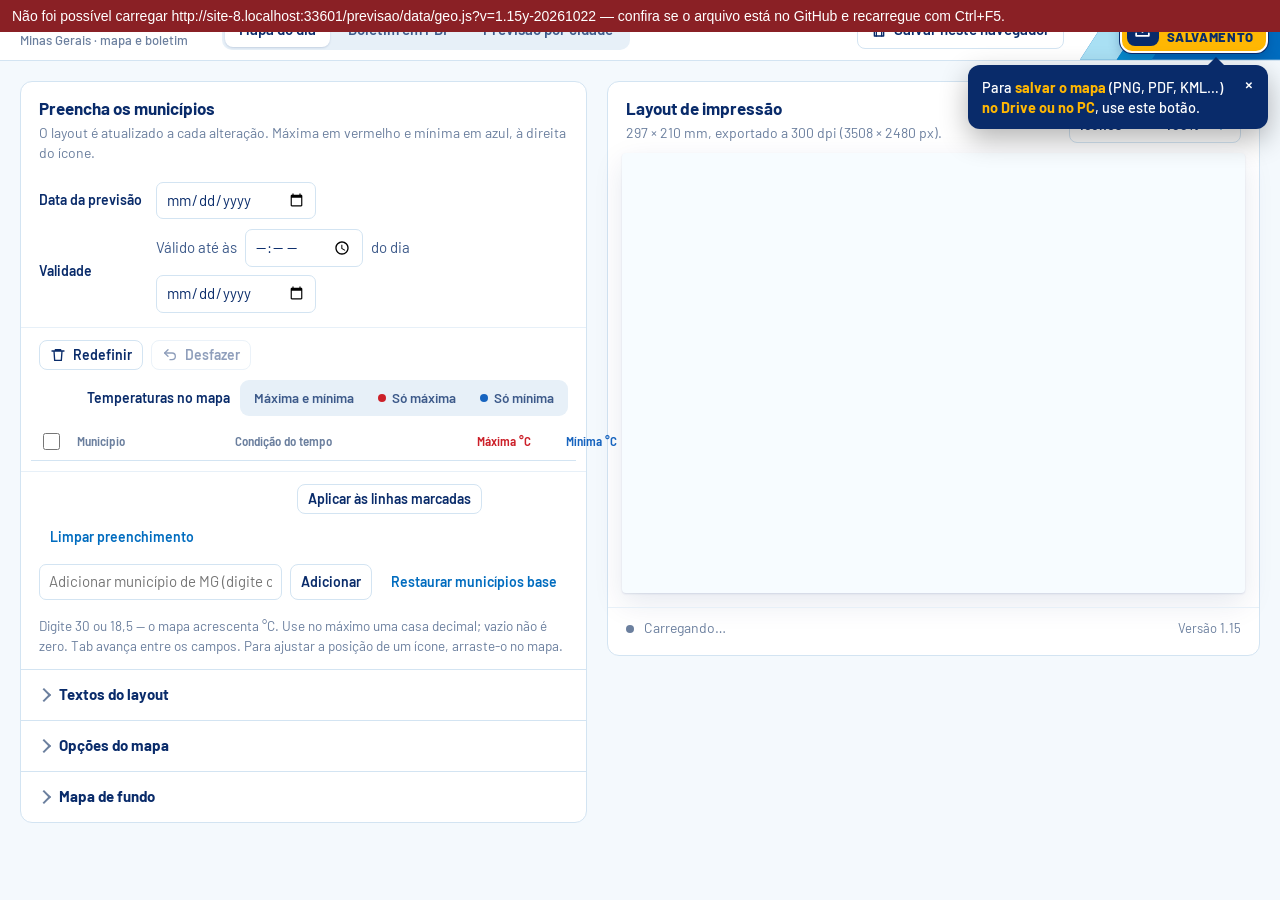
==== previsao/index.html @ 585403f3 "OPÇÕES DE SALVAMENTO no canto superior direito do cabeçalho (não cobre legenda); título do painel co" ====
<!doctype html>
<html lang="pt-BR">
<head>
<meta charset="utf-8">
<meta name="viewport" content="width=device-width, initial-scale=1, viewport-fit=cover">
<title>Previsão diária — Minas Gerais</title>
<link rel="preconnect" href="https://fonts.googleapis.com">
<link rel="preconnect" href="https://fonts.gstatic.com" crossorigin>
<link href="https://fonts.googleapis.com/css2?family=Barlow:wght@400;500;600;700&family=Barlow+Semi+Condensed:wght@500;600&display=swap" rel="stylesheet">
<style>
:root{
  box-sizing:border-box;
  padding-top:env(safe-area-inset-top,0px);
  padding-bottom:env(safe-area-inset-bottom,0px);
  --ink:#092b6a; --ink-2:#3d5a8a; --muted:#6b7f9e;
  --azure:#006cbf; --azure-d:#00559a; --sky:#a9e0f4; --cyan:#078fd2;
  --paper:#f4f9fd; --card:#ffffff; --line:#d3e4f2; --line-2:#e7f0f8;
  --max:#cc2029; --min:#1764bf; --warn:#a1580b; --warn-bg:#fff6e6; --err:#b3261e; --err-bg:#fdeeee; --ok:#1d7a46;
  --focus:#078fd2;
  --font:"Barlow", Arial, "Liberation Sans", Helvetica, sans-serif;
  --font-c:"Barlow Semi Condensed", "Barlow", Arial, sans-serif;
  color-scheme:light;
}
@media (prefers-color-scheme: dark){
  :root:not([data-theme="light"]){
    --ink:#e3ecf8; --ink-2:#b8c8de; --muted:#8ea2bf;
    --azure:#3b9be0; --azure-d:#5aafea; --sky:#1f4a68; --cyan:#4fb3ea;
    --paper:#0e1726; --card:#152236; --line:#263a55; --line-2:#1c2c43;
    --max:#ff6b6b; --min:#6fa8ff; --warn:#f2b45c; --warn-bg:#2d2412; --err:#ff8a80; --err-bg:#3a1a1a; --ok:#6fd69a;
    color-scheme:dark;
  }
}
:root[data-theme="dark"]{
  --ink:#e3ecf8; --ink-2:#b8c8de; --muted:#8ea2bf;
  --azure:#3b9be0; --azure-d:#5aafea; --sky:#1f4a68; --cyan:#4fb3ea;
  --paper:#0e1726; --card:#152236; --line:#263a55; --line-2:#1c2c43;
  --max:#ff6b6b; --min:#6fa8ff; --warn:#f2b45c; --warn-bg:#2d2412; --err:#ff8a80; --err-bg:#3a1a1a; --ok:#6fd69a;
  color-scheme:dark;
}
*,*::before,*::after{box-sizing:inherit}
html{scroll-padding-top:env(safe-area-inset-top,0px)}
body{margin:0;background:var(--paper);color:var(--ink);font:400 15px/1.45 var(--font);-webkit-font-smoothing:antialiased}
button,input,select,textarea{font:inherit;color:inherit}
:focus-visible{outline:2px solid var(--focus);outline-offset:2px}
.sr{position:absolute;width:1px;height:1px;overflow:hidden;clip:rect(0 0 0 0);white-space:nowrap}

/* ---------- barra superior: ecoa as faixas azuis do cabeçalho do mapa ---------- */
.bar{position:sticky;top:env(safe-area-inset-top,0px);z-index:30;display:flex;align-items:center;gap:16px;
  padding:10px 20px;background:var(--card);border-bottom:1px solid var(--line);overflow:hidden}
.bar .stripes{position:absolute;right:0;top:0;height:100%;width:200px;pointer-events:none}
.bar h1{margin:0;font:700 20px/1.1 var(--font);letter-spacing:-.01em}
.bar h1 small{display:block;font:500 13px/1.2 var(--font);color:var(--muted);letter-spacing:0}
.bar .spacer{flex:1}
.bar .actions{position:relative;z-index:1;display:flex;gap:8px;flex-wrap:wrap;margin-right:180px}
@media (max-width:820px){.bar .stripes{width:70px}.bar .actions{margin-right:52px}.bar h1 small{display:none}}

.btn{display:inline-flex;align-items:center;gap:7px;border:1px solid var(--line);background:var(--card);
  border-radius:8px;padding:7px 13px;font-weight:600;cursor:pointer;white-space:nowrap;min-height:36px}
.btn:hover{border-color:var(--azure)}
.btn.primary{background:var(--azure);border-color:var(--azure);color:#fff}
.btn.primary:hover{background:var(--azure-d)}
.btn.ghost{border-color:transparent;background:transparent;color:var(--azure)}
.btn.ghost:hover{background:var(--line-2)}
.btn.small{min-height:30px;padding:4px 10px;font-size:14px}
.btn[disabled]{opacity:.5;cursor:not-allowed}
.btn svg{width:16px;height:16px;flex:none}

/* ---------- layout geral ---------- */
main{display:grid;grid-template-columns:minmax(560px,1fr) minmax(480px,1.15fr);gap:20px;padding:20px;align-items:start;max-width:1800px;margin:0 auto}
main[hidden]{display:none!important}
@media (max-width:1180px){main{grid-template-columns:1fr}}
/* abas */
.tabs{position:relative;z-index:1;display:flex;gap:4px;background:var(--line-2);border-radius:10px;padding:3px;margin-left:18px}
.tabs button{border:0;background:transparent;border-radius:8px;padding:6px 14px;font-weight:600;cursor:pointer;color:var(--ink-2);min-height:32px}
.tabs button[aria-selected="true"]{background:var(--card);color:var(--ink);box-shadow:0 1px 2px rgba(9,43,106,.15)}
.actions [data-view][hidden]{display:none}
@media (max-width:820px){.tabs{margin-left:0}.bar{flex-wrap:wrap}}
/* boletim */
.bul{grid-template-columns:minmax(460px,1fr) minmax(420px,.9fr)}
.bul .secbody{padding-top:4px}
.secbody .field{font-weight:400}
.bul .row2{display:flex;gap:8px;align-items:center;flex-wrap:wrap}
.bul .row2 .field{flex:1;min-width:200px}
.bul .auto{font-weight:500!important;font-size:13px!important;color:var(--muted);display:flex!important;align-items:center;gap:6px}
.paras{display:grid;gap:12px}
.para{border:1px solid var(--line);border-radius:10px;padding:10px;display:grid;gap:8px;background:var(--card)}
.para .ph{display:flex;align-items:center;gap:6px;font-weight:600;font-size:13.5px;color:var(--muted)}
.para .ph span{flex:1}
.para textarea{min-height:130px;font:400 15px/1.5 "Times New Roman", Times, "Liberation Serif", serif;color:var(--ink)}
.chips{display:flex;gap:6px;flex-wrap:wrap}
.chips button{border:1px solid var(--line);background:var(--card);border-radius:999px;padding:3px 10px;font-size:13px;cursor:pointer;color:var(--ink-2)}
.chips button:hover{border-color:var(--azure);color:var(--azure)}
.pages{display:grid;gap:16px;padding:0 14px 14px}
.a4{background:#fff;border-radius:3px;box-shadow:0 1px 2px rgba(9,43,106,.12),0 10px 30px rgba(9,43,106,.10);aspect-ratio:210/297;overflow:hidden}
.a4 > svg{display:block;width:100%;height:100%}
.pgnum{font-size:12.5px;color:var(--muted);text-align:center;margin-top:-8px}
@media (max-width:640px){main{padding:10px;gap:12px}.meta{grid-template-columns:1fr;gap:6px}.bar{padding:10px 12px}}
.panel{background:var(--card);border:1px solid var(--line);border-radius:12px}
.panel > header{padding:16px 18px 6px}
.panel h2{margin:0;font:700 17px/1.25 var(--font)}
.panel .lede{margin:4px 0 0;color:var(--muted);font-size:14px}

.meta{display:grid;grid-template-columns:auto 1fr;gap:10px 14px;align-items:center;padding:12px 18px 14px;border-bottom:1px solid var(--line-2)}
.meta label,.meta .lbl{font-weight:600;font-size:14px}
.valtext span{color:var(--ink-2)}
input[type=time].field{width:118px}
.meta .inline{display:flex;gap:8px;align-items:center;flex-wrap:wrap}
.field{border:1px solid var(--line);background:var(--card);border-radius:7px;padding:6px 9px;min-height:36px}
.field:hover{border-color:#9cc3e3}
.field[aria-invalid="true"]{border-color:var(--err);background:var(--err-bg)}
input[type=date].field{min-width:160px}
.grow{flex:1;min-width:200px}

.notice{margin:12px 18px 0;padding:10px 12px;border-radius:8px;background:var(--warn-bg);color:var(--warn);font-size:14px;display:flex;gap:10px;align-items:flex-start}
.notice b{color:inherit}
.notice button{margin-left:auto}

/* ---------- planilha ---------- */
.sheet{padding:6px 10px 10px}
.thead,.trow{display:grid;grid-template-columns:30px minmax(150px,1.1fr) minmax(210px,1.5fr) 78px 78px 64px;gap:8px;align-items:center;padding:6px 8px}
.thead{font:600 13px/1.2 var(--font-c);color:var(--muted);border-bottom:1px solid var(--line);position:sticky;top:57px;background:var(--card);z-index:2}
.thead .tmx{color:var(--max)} .thead .tmn{color:var(--min)}
.tempsel{display:flex;align-items:center;justify-content:flex-end;gap:10px;flex-wrap:wrap;padding:12px 18px 2px}
.tempsel > span{font-weight:600;font-size:14px}
.tempsel .acts{display:flex;gap:8px;margin-right:auto;flex-wrap:wrap}
.tempsel .tgrp{display:flex;align-items:center;gap:10px;margin-left:auto}
.tempsel .tgrp > span{font-weight:600;font-size:14px}
.btn:disabled{opacity:.45;cursor:default;pointer-events:none}
.seg{display:flex;background:var(--line-2);border-radius:9px;padding:3px;gap:2px}
.seg button{border:0;background:transparent;border-radius:7px;padding:5px 11px;font-weight:600;font-size:13.5px;cursor:pointer;color:var(--ink-2);display:flex;align-items:center;gap:6px;min-height:30px}
.seg button[aria-checked="true"]{background:var(--card);color:var(--ink);box-shadow:0 1px 2px rgba(9,43,106,.15)}
.seg i{width:8px;height:8px;border-radius:50%}
.seg .dmx{background:var(--max)} .seg .dmn{background:var(--min)}
.sheet.no-max .wmx, .sheet.no-max .thead .tmx, .sheet.no-min .wmn, .sheet.no-min .thead .tmn{visibility:hidden}
.trow{border-bottom:1px solid var(--line-2);border-radius:8px}
.trow:hover{background:var(--line-2)}
.trow.flash{animation:flash 1.1s ease}
@keyframes flash{0%{background:var(--sky)}100%{background:transparent}}
@media (prefers-reduced-motion:reduce){.trow.flash{animation:none;background:var(--line-2)}}
.trow .name{font-weight:600;line-height:1.2}
.trow .name small{display:block;font-weight:400;color:var(--muted);font-size:12.5px}
.trow input.t{width:100%;text-align:right;font-variant-numeric:tabular-nums;font-weight:600}
.trow input.t.mx{color:var(--max)} .trow input.t.mn{color:var(--min)}
.trow .err{grid-column:2 / -1;color:var(--err);font-size:13px;margin-top:-2px}
.trow .err:empty{display:none}
.rowacts{display:flex;gap:2px;justify-content:flex-end}
.icobtn{width:30px;height:30px;border-radius:7px;border:1px solid transparent;background:transparent;color:var(--muted);cursor:pointer;display:grid;place-items:center}
.icobtn:hover{border-color:var(--line);color:var(--ink);background:var(--card)}
.icobtn svg{width:16px;height:16px}
.icobtn[hidden]{display:none}
input[type=checkbox]{width:17px;height:17px;accent-color:var(--azure)}

@media (max-width:640px){
  .thead{display:none}
  .trow{grid-template-columns:28px 1fr 1fr;grid-template-areas:"ck nm ac" "ck cd cd" "ck mx mn" "ck er er";row-gap:6px;padding:10px 6px}
  .trow > .ck{grid-area:ck;align-self:start;margin-top:3px}
  .trow > .name{grid-area:nm}
  .trow > .rowacts{grid-area:ac}
  .trow > .cond{grid-area:cd}
  .trow > .wmx{grid-area:mx} .trow > .wmn{grid-area:mn}
  .trow > .err{grid-area:er}
  .trow .wmx::before{content:"Máx. °C ";color:var(--max);font-size:12px;font-weight:600}
  .trow .wmn::before{content:"Mín. °C ";color:var(--min);font-size:12px;font-weight:600}
}

/* seletor de condição com miniaturas */
.cond-btn{display:flex;align-items:center;gap:8px;width:100%;text-align:left;border:1px solid var(--line);background:var(--card);border-radius:7px;padding:3px 8px 3px 4px;min-height:38px;cursor:pointer}
.cond-btn:hover{border-color:#9cc3e3}
.cond-btn img{width:34px;height:28px;object-fit:contain;flex:none}
.cond-btn span{flex:1;overflow:hidden;text-overflow:ellipsis;white-space:nowrap}
.cond-btn .chev{width:14px;height:14px;color:var(--muted);flex:none}
.cond-btn.unset span{color:var(--muted)}
.pop{position:fixed;z-index:60;width:340px;max-height:min(440px,70vh);display:flex;flex-direction:column;background:var(--card);border:1px solid var(--line);border-radius:10px;box-shadow:0 14px 40px rgba(9,43,106,.18)}
.pop[hidden]{display:none}
.pop input{margin:8px;border:1px solid var(--line);border-radius:7px;padding:7px 9px;background:var(--paper)}
.pop ul{list-style:none;margin:0;padding:0 6px 6px;overflow:auto}
.pop li{display:flex;align-items:center;gap:10px;padding:4px 8px;border-radius:7px;cursor:pointer}
.pop li img{width:40px;height:32px;object-fit:contain}
.pop li[aria-selected="true"]{background:var(--line-2);outline:1px solid var(--azure)}
.pop li.cur{font-weight:700}
.pop li:hover{background:var(--line-2)}

.toolsrow{display:flex;flex-wrap:wrap;gap:8px;align-items:center;padding:12px 18px;border-top:1px solid var(--line-2)}
.toolsrow .cond{width:250px}
.toolsrow .sep{flex:1}
.addrow{display:flex;gap:8px;padding:0 18px 16px;flex-wrap:wrap}
.addrow input{flex:1;min-width:220px}
.hint{color:var(--muted);font-size:13.5px;padding:0 18px 14px;margin:0}

details.sec{border-top:1px solid var(--line)}
details.sec > summary{cursor:pointer;list-style:none;padding:14px 18px;font-weight:700;display:flex;align-items:center;gap:10px}
details.sec > summary::-webkit-details-marker{display:none}
details.sec > summary::before{content:"";width:8px;height:8px;border-right:2px solid var(--muted);border-bottom:2px solid var(--muted);transform:rotate(-45deg);transition:transform .15s}
details.sec[open] > summary::before{transform:rotate(45deg)}
details.sec > summary small{font-weight:500;color:var(--muted);margin-left:auto;font-size:13px}
.secbody{padding:0 18px 18px;display:grid;gap:12px}
.secbody label{font-weight:600;font-size:14px;display:grid;gap:5px}
.secbody textarea{resize:vertical;min-height:84px;line-height:1.35}
.logos{display:grid;grid-template-columns:repeat(auto-fill,minmax(150px,1fr));gap:10px}
.logo{border:1px dashed var(--line);border-radius:9px;padding:10px;display:grid;gap:8px;align-content:start}
.logo.has{border-style:solid}
.logo b{font-size:14px}
.logo .thumb{height:52px;display:grid;place-items:center;background:repeating-conic-gradient(var(--line-2) 0 25%,transparent 0 50%) 0 0/12px 12px;border-radius:6px;color:var(--muted);font-size:12.5px;text-align:center}
.logo .thumb img{max-width:100%;max-height:48px}
.logo .r{display:flex;gap:6px;flex-wrap:wrap}
.checks{display:grid;gap:8px}
.checks label{display:flex;gap:9px;align-items:center;font-weight:500}
.rng{display:grid!important;grid-template-columns:auto 1fr 52px;align-items:center;gap:10px!important;font-weight:500!important}
.rng output{font-variant-numeric:tabular-nums;color:var(--muted);text-align:right}
input[type=range]{accent-color:var(--azure)}
.bglist{display:grid;gap:6px}
.bglist .b{display:flex;gap:10px;align-items:center;padding:6px 10px;border:1px solid var(--line-2);border-radius:8px}
.bglist .b img{width:54px;height:34px;object-fit:cover;border-radius:4px;background:var(--line-2)}
.bglist .b span{flex:1;overflow:hidden;text-overflow:ellipsis;white-space:nowrap}
.bounds{display:grid;grid-template-columns:repeat(4,1fr);gap:8px}
.bounds label{font-weight:500!important;font-size:13px!important}
.bounds input{width:100%}
@media (max-width:640px){.bounds{grid-template-columns:1fr 1fr}}
.logo input[type=range]{width:100%}
.logo .sz{font-size:12.5px;color:var(--muted);display:grid;gap:2px}
.hist{display:grid;gap:6px}
.hist .h{display:flex;gap:10px;align-items:center;padding:8px 10px;border:1px solid var(--line-2);border-radius:8px}
.hist .h span{flex:1}
.hist .h small{color:var(--muted)}
.empty{color:var(--muted);font-size:14px}

/* ---------- pré-visualização ---------- */
.preview{position:sticky;top:76px}
@media (max-width:1180px){.preview{position:static}}
.preview > header{display:flex;align-items:flex-end;gap:12px;flex-wrap:wrap;padding:16px 18px 10px}
.preview > header .t{flex:1;min-width:200px}
.stage{padding:0 14px 14px}
.paper{background:#f7fcff;border-radius:4px;box-shadow:0 1px 2px rgba(9,43,106,.12),0 10px 30px rgba(9,43,106,.10);overflow:hidden;aspect-ratio:297/210;touch-action:none}
.paper > svg{display:block;width:100%;height:100%}
.paper .mk{cursor:grab}
.paper .mk.drag{cursor:grabbing}
.status{display:flex;gap:10px;align-items:center;flex-wrap:wrap;padding:10px 18px 16px;font-size:14px;color:var(--muted);border-top:1px solid var(--line-2)}
.sizer{display:flex;align-items:center;gap:2px;border:1px solid var(--line);border-radius:8px;padding:2px 4px 2px 10px;min-height:36px}
.sizer span{font-weight:600;font-size:14px;margin-right:4px}
.sizer output{min-width:44px;text-align:center;font-variant-numeric:tabular-nums;font-weight:600;font-size:14px}
.sizer .icobtn{color:var(--azure)}
.status .ver{margin-left:auto;font-size:13px;color:var(--muted)}
.vbar{display:flex;justify-content:flex-end;padding:10px 18px 16px;border-top:1px solid var(--line-2);font-size:13px;color:var(--muted)}
.status .dot{width:8px;height:8px;border-radius:50%;background:var(--muted)}
.status.saved .dot{background:var(--ok)}
.status.dirty .dot{background:var(--warn)}
.msg{margin:0 18px 14px;padding:10px 12px;border-radius:8px;font-size:14px}
.msg[hidden]{display:none}
.msg.err{background:var(--err-bg);color:var(--err)}
.msg.ok{background:color-mix(in srgb,var(--ok) 12%,transparent);color:var(--ok)}
.msg.info{background:var(--line-2);color:var(--ink-2)}
.msg ul{margin:6px 0 0;padding-left:18px}
.msg .r{display:flex;gap:8px;margin-top:8px;flex-wrap:wrap}

dialog{border:1px solid var(--line);border-radius:12px;background:var(--card);color:var(--ink);max-width:480px;padding:20px}
dialog::backdrop{background:rgba(9,43,106,.35)}
dialog h3{margin:0 0 8px}
dialog .r{display:flex;gap:8px;justify-content:flex-end;margin-top:16px;flex-wrap:wrap}
.busy{opacity:.6;pointer-events:none}
.basebox{display:grid;gap:8px;padding:10px 12px;border:1px solid var(--line);border-radius:10px;background:var(--line-2)}
.basebox[hidden]{display:none}
/* previsão por cidade */
.cid{grid-template-columns:minmax(0,1.1fr) minmax(400px,.9fr)}
.cid .tempsel{justify-content:space-between}
.cid .meta .auto{font-weight:500;font-size:13px;color:var(--muted);display:inline-flex;align-items:center;gap:6px}
.cid .msg{margin-top:10px}
#lblCTemps{font-weight:600;font-size:14px}
.clist{padding:8px 12px 6px;display:grid;gap:10px}
.citem{border:1px solid var(--line);border-radius:10px;padding:10px 10px 10px 6px;display:grid;grid-template-columns:30px minmax(0,1fr);gap:4px 8px;background:var(--card)}
.citem.flash{animation:cflash 1.1s ease}
@keyframes cflash{0%{background:var(--sky)}100%{background:var(--card)}}
@media (prefers-reduced-motion:reduce){.citem.flash{animation:none}}
.corder{display:flex;flex-direction:column;align-items:center;gap:2px}
.corder .n{font:600 12.5px/1 var(--font-c);color:var(--muted);margin:4px 0 2px}
.icobtn.sm{width:24px;height:22px}
.icobtn[disabled]{opacity:.3;cursor:default}
.cbody{display:grid;gap:8px;min-width:0}
.cl1{display:grid;grid-template-columns:minmax(120px,1fr) minmax(190px,1.3fr) auto 30px;gap:8px;align-items:center}
.cname{font-weight:700;font-size:15.5px;line-height:1.2;min-width:0;overflow:hidden;text-overflow:ellipsis;white-space:nowrap}
.ctemps{display:flex;gap:6px}
.ctemps label{display:flex;align-items:center;gap:4px;font-size:12px;font-weight:600}
.ctemps label[hidden]{display:none}
.ctemps label.mx{color:var(--max)} .ctemps label.mn{color:var(--min)}
.ctemps input{width:62px;text-align:right;font-weight:600;font-variant-numeric:tabular-nums}
.ctemps input.mx{color:var(--max)} .ctemps input.mn{color:var(--min)}
.cl2{display:grid;grid-template-columns:minmax(0,1fr) minmax(0,1fr);gap:8px;align-items:start}
.csub{display:grid;gap:4px;font-size:12.5px;font-weight:600;color:var(--muted);min-width:0}
.cdesc{display:flex;gap:4px}
.cdesc input{flex:1;min-width:0}
.cdesc input.edited{border-color:var(--cyan)}
.cextra{display:flex;gap:6px;align-items:center;flex-wrap:wrap}
.cextra select{min-width:0;flex:1 1 130px}
.cextra input{width:58px;text-align:right;font-variant-numeric:tabular-nums}
.cextra .u{font-size:13px;color:var(--ink-2);font-weight:500}
.cextra .x{font-size:13px;color:var(--muted);font-weight:500}
.cprev{font-size:12.5px;color:var(--ink-2);font-weight:500;font-style:italic;min-height:1.2em}
.cempty{color:var(--muted);font-size:14px;padding:18px;text-align:center;border:1px dashed var(--line);border-radius:10px}
.cid .addrow{border-top:1px solid var(--line-2);margin-top:6px;padding-top:14px;padding-bottom:10px}
.cid .ctools{display:flex;gap:8px;padding:0 18px 12px;flex-wrap:wrap}
@media (max-width:1180px){.cid{grid-template-columns:1fr}}
@media (max-width:760px){
  .cl1{grid-template-columns:minmax(0,1fr) 30px}
  .cl1 .cond-btn{grid-column:1 / -1;grid-row:2}
  .cl1 .ctemps{grid-column:1 / -1;grid-row:3}
  .cl2{grid-template-columns:1fr}
}
</style>
<script>window.BASE_DADOS='../';window.FERRAMENTA='previsao';window.PONTE_SELO='';</script>
<script>/* faixa de diagnóstico: só aparece se um arquivo do GitHub não carregar */
window.addEventListener('error',function(e){var t=e.target;if(t&&t.tagName==='SCRIPT'){var d=document.createElement('div');d.style.cssText='position:fixed;left:0;right:0;top:0;z-index:999999;background:#8a2025;color:#fff;padding:8px 12px;font:14px Arial';d.textContent='Não foi possível carregar '+t.src+' — confira se o arquivo está no GitHub e recarregue com Ctrl+F5.';(document.body||document.documentElement).appendChild(d);}},true);</script>
</head>
<body>
<div class="bar">
  <svg class="stripes" viewBox="0 0 218 64" preserveAspectRatio="none" aria-hidden="true"><path d="M42 0H218V64H0Z" fill="#006cbf"/><path d="M42 0H83L40 64H0Z" fill="#a9e0f4"/><path d="M83 0H121L78 64H40Z" fill="#078fd2"/></svg>
  <h1>Previsão diária <small>Minas Gerais · mapa e boletim</small></h1>
  <nav class="tabs" role="tablist" aria-label="Espaços de trabalho">
    <button role="tab" id="tabMap" aria-selected="true" aria-controls="viewMap" type="button">Mapa do dia</button>
    <button role="tab" id="tabBul" aria-selected="false" aria-controls="viewBul" type="button">Boletim em PDF</button>
    <button role="tab" id="tabCid" aria-selected="false" aria-controls="viewCid" type="button">Previsão por cidade</button>
  </nav>
  <div class="spacer"></div>
  <div class="actions">
    <button class="btn" id="btnSave" type="button" data-view="map">
      <svg viewBox="0 0 24 24" fill="none" stroke="currentColor" stroke-width="2" stroke-linecap="round" stroke-linejoin="round"><path d="M5 3h11l3 3v15H5z"/><path d="M8 3v6h8V3M8 21v-7h8v7"/></svg>
      Salvar previsão</button>
    <button class="btn primary" id="btnPng" type="button" data-view="map">
      <svg viewBox="0 0 24 24" fill="none" stroke="currentColor" stroke-width="2" stroke-linecap="round" stroke-linejoin="round"><path d="M12 3v12M7 10l5 5 5-5M4 21h16"/></svg>
      Exportar PNG</button>
    <button class="btn primary" id="btnBulPdf" type="button" data-view="bul" hidden>
      <svg viewBox="0 0 24 24" fill="none" stroke="currentColor" stroke-width="2" stroke-linecap="round" stroke-linejoin="round"><path d="M12 3v12M7 10l5 5 5-5M4 21h16"/></svg>
      Gerar PDF do boletim</button>
    <button class="btn primary" id="btnCidPdf" type="button" data-view="cid" hidden title="O PDF é baixado no seu computador (não vai para o Drive)">
      <svg viewBox="0 0 24 24" fill="none" stroke="currentColor" stroke-width="2" stroke-linecap="round" stroke-linejoin="round"><path d="M12 3v12M7 10l5 5 5-5M4 21h16"/></svg>
      Baixar PDF</button>
  </div>
</div>

<main id="viewMap" role="tabpanel" aria-labelledby="tabMap">
  <section class="panel" aria-labelledby="hSheet">
    <header>
      <h2 id="hSheet">Preencha os municípios</h2>
      <p class="lede">O layout é atualizado a cada alteração. Máxima em vermelho e mínima em azul, à direita do ícone.</p>
    </header>
    <div class="meta">
      <label for="date">Data da previsão</label>
      <div class="inline"><input class="field" type="date" id="date" required></div>
      <span class="lbl" id="lblVal">Validade</span>
      <div class="inline valtext" role="group" aria-labelledby="lblVal">
        <span>Válido até às</span>
        <input class="field" type="time" id="valTime" step="900" aria-label="Hora da validade">
        <span>do dia</span>
        <input class="field" type="date" id="valDate" aria-label="Data da validade">
      </div>
    </div>

    <div class="tempsel">
      <div class="acts">
        <button class="btn small" type="button" id="btnRedef" title="Remove a condição do tempo e as temperaturas de todos os municípios"><svg viewBox="0 0 24 24" width="16" height="16" fill="none" stroke="currentColor" stroke-width="2" stroke-linecap="round" stroke-linejoin="round" aria-hidden="true"><path d="M3 6h18M8 6V4h8v2M6 6l1 14h10l1-14"/></svg>Redefinir</button>
        <button class="btn small" type="button" id="btnUndo" disabled title="Volta a última alteração (Ctrl+Z)"><svg viewBox="0 0 24 24" width="16" height="16" fill="none" stroke="currentColor" stroke-width="2" stroke-linecap="round" stroke-linejoin="round" aria-hidden="true"><path d="M9 14 4 9l5-5"/><path d="M4 9h11a5 5 0 0 1 0 10h-3"/></svg>Desfazer</button>
      </div>
      <div class="tgrp">
      <span id="lblTemps">Temperaturas no mapa</span>
      <div class="seg" role="radiogroup" aria-labelledby="lblTemps">
        <button type="button" role="radio" data-temps="both">Máxima e mínima</button>
        <button type="button" role="radio" data-temps="max"><i class="dmx"></i>Só máxima</button>
        <button type="button" role="radio" data-temps="min"><i class="dmn"></i>Só mínima</button>
      </div>
      </div>
    </div>
    <div class="sheet" role="table" aria-label="Previsão por município">
      <div class="thead" role="row">
        <span role="columnheader"><input type="checkbox" id="ckAll" aria-label="Marcar todos os municípios"></span>
        <span role="columnheader">Município</span>
        <span role="columnheader">Condição do tempo</span>
        <span role="columnheader" class="tmx" style="text-align:right">Máxima °C</span>
        <span role="columnheader" class="tmn" style="text-align:right">Mínima °C</span>
        <span role="columnheader"><span class="sr">Ações</span></span>
      </div>
      <div id="rows"></div>
    </div>

    <div class="toolsrow">
      <div class="cond" id="bulkCond"></div>
      <button class="btn small" id="btnApply" type="button">Aplicar às linhas marcadas</button>
      <span class="sep"></span>
      <button class="btn small ghost" id="btnClear" type="button">Limpar preenchimento</button>
    </div>
    <div class="addrow">
      <label class="sr" for="addName">Adicionar município de Minas Gerais</label>
      <input class="field" id="addName" list="munList" placeholder="Adicionar município de MG (digite o nome)" autocomplete="off">
      <datalist id="munList"></datalist>
      <button class="btn small" id="btnAdd" type="button">Adicionar</button>
      <button class="btn small ghost" id="btnBase" type="button" title="Volta para os 25 municípios base, mantendo o que já foi preenchido neles">Restaurar municípios base</button>
    </div>
    <p class="hint">Digite 30 ou 18,5 — o mapa acrescenta °C. Use no máximo uma casa decimal; vazio não é zero. Tab avança entre os campos. Para ajustar a posição de um ícone, arraste-o no mapa.</p>

    <details class="sec">
      <summary>Textos do layout</summary>
      <div class="secbody">
        <label>Região no cabeçalho<input class="field" id="txRegion"></label>
        <label>Texto do rodapé<textarea class="field" id="txFooter" rows="4"></textarea></label>
        <label>Fontes e projeção (abaixo da validade)<textarea class="field" id="txCredits" rows="4"></textarea></label>
        <div><button class="btn small ghost" id="btnTxReset" type="button">Restaurar textos do modelo</button></div>
      </div>
    </details>
    <details class="sec">
      <summary>Opções do mapa</summary>
      <div class="secbody checks">
        <label><input type="checkbox" id="opMun"> Limites municipais</label>
        <label><input type="checkbox" id="opMeso"> Limites das mesorregiões</label>
        <label><input type="checkbox" id="opMesoNames"> Nomes das mesorregiões</label>
        <label><input type="checkbox" id="opStates"> Siglas dos estados vizinhos</label>
        <label><input type="checkbox" id="opPtSede"> Ponto na localização exata da sede do município</label>
        <label><input type="checkbox" id="opNames"> Nome do município</label>
        <label><input type="checkbox" id="opAuto"> Afastar ícones automaticamente para não cobrir os nomes</label>
        <label class="rng">Tamanho dos ícones no mapa <input type="range" id="opIconScale" min="0.2" max="1" step="0.05"><output id="outIconScale"></output></label>
        <label class="rng">Tamanho do nome do município <input type="range" id="opNameSize" min="2.4" max="5" step="0.1"><output id="outNameSize"></output></label>
        <div><button class="btn small ghost" id="btnPosReset" type="button">Restaurar posição de todos os ícones</button></div>
      </div>
    </details>
    <details class="sec" id="secBg">
      <summary>Mapa de fundo <small id="bgCount"></small></summary>
      <div class="secbody">
        <b>Imagem de fundo (opcional)</b>
        <p class="empty" style="margin:0">Envie uma imagem (PNG, JPG ou WebP) em latitude/longitude — SIRGAS 2000 ou WGS 84. Uma imagem exportada do QGIS com a mesma extensão do layout encaixa direto. Se enviar junto o arquivo de georreferência (.pgw, .jgw ou .wld), a posição é lida dele.</p>
        <div><label class="btn small">Enviar mapa de fundo<input type="file" id="bgIn" multiple accept="image/png,image/jpeg,image/webp,.pgw,.jgw,.wld,.pngw,.jpgw,.wpw" class="sr"></label></div>
        <div class="bglist" id="bgList" role="radiogroup" aria-label="Mapa de fundo ativo"></div>
        <div class="bgcfg" id="bgCfg" hidden>
          <div class="bounds">
            <label>Oeste (lon.)<input class="field" type="number" step="0.0001" id="bgW"></label>
            <label>Leste (lon.)<input class="field" type="number" step="0.0001" id="bgE"></label>
            <label>Sul (lat.)<input class="field" type="number" step="0.0001" id="bgS"></label>
            <label>Norte (lat.)<input class="field" type="number" step="0.0001" id="bgN"></label>
          </div>
          <div><button class="btn small ghost" id="bgFit" type="button">Encaixar na extensão do mapa</button></div>
          <label class="rng">Opacidade <input type="range" id="bgOp" min="0.1" max="1" step="0.05"><output id="outBgOp"></output></label>
          <div><button class="btn small" id="bgTeam" type="button" title="Gera o arquivo fundo.js para subir no GitHub e valer para toda a equipe">Gerar fundo da equipe (fundo.js)</button></div>
        </div>
        <div class="checks">
          <label><input type="checkbox" id="opBgClip"> Mostrar a imagem de fundo só dentro de Minas Gerais</label>
          <label><input type="checkbox" id="opMgFill"> Preencher Minas Gerais de azul-claro (cobre o fundo dentro do estado)</label>
        </div>
      </div>
    </details>
  </section>

  <section class="panel preview" aria-labelledby="hPrev">
    <header>
      <div class="t">
        <h2 id="hPrev">Layout de impressão</h2>
        <p class="lede">297 × 210 mm, exportado a 300 dpi (3508 × 2480 px).</p>
      </div>
      <div class="sizer" role="group" aria-label="Tamanho dos ícones no mapa">
        <span>Ícones</span>
        <button class="icobtn" id="szMinus" type="button" aria-label="Diminuir ícones" title="Diminuir ícones"><svg viewBox="0 0 24 24" fill="none" stroke="currentColor" stroke-width="2.4" stroke-linecap="round"><path d="M6 12h12"/></svg></button>
        <output id="szOut">100%</output>
        <button class="icobtn" id="szPlus" type="button" aria-label="Aumentar ícones" title="Aumentar ícones"><svg viewBox="0 0 24 24" fill="none" stroke="currentColor" stroke-width="2.4" stroke-linecap="round"><path d="M6 12h12M12 6v12"/></svg></button>
      </div>
      <button class="btn small" id="btnPdf" type="button">PDF</button>
      <button class="btn small" id="btnSvg" type="button">SVG</button>
    </header>
    <div class="msg" id="msg" hidden role="status" aria-live="polite"></div>
    <div class="stage"><div class="paper" id="paper"></div></div>
    <div class="status" id="status"><span class="dot"></span><span id="statusText">Carregando…</span><span class="ver">Versão 1.15</span></div>
  </section>
</main>

<main id="viewBul" class="bul" role="tabpanel" aria-labelledby="tabBul" hidden>
  <section class="panel" aria-labelledby="hBulEd">
    <header>
      <h2 id="hBulEd">Textos do boletim</h2>
      <p class="lede">O boletim usa o mapa do dia (aba “Mapa do dia”) e estes textos. A data, a validade e a lista de cidades acompanham o mapa automaticamente, mas podem ser editadas.</p>
    </header>
    <div class="secbody">
      <label>Título<input class="field" id="bTitle" autocomplete="off"></label>
      <label>Data por extenso
        <div class="row2"><input class="field" id="bDate" autocomplete="off"><span class="auto"><input type="checkbox" id="bDateAuto"> automática</span></div>
      </label>
      <label>Validade
        <div class="row2"><input class="field" id="bVal" autocomplete="off"><span class="auto"><input type="checkbox" id="bValAuto"> automática</span></div>
      </label>
    </div>
    <div class="secbody">
      <div style="display:flex;align-items:center;gap:8px"><b style="flex:1">Texto da previsão</b><button class="btn small" id="bAddPara" type="button">Adicionar parágrafo</button></div>
      <div class="paras" id="bParas"></div>
      <div class="chips" aria-label="Inserir no texto"><span style="font-size:13px;color:var(--muted);align-self:center">Inserir:</span>
        <button type="button" data-ins=" °C">°C</button><button type="button" data-ins="Nível 1">Nível 1</button><button type="button" data-ins="Belo Horizonte">Belo Horizonte</button><button type="button" data-ins="Triângulo Mineiro">Triângulo Mineiro</button><button type="button" data-ins="Alto Paranaíba">Alto Paranaíba</button><button type="button" data-ins="Zona da Mata">Zona da Mata</button></div>
    </div>
    <div class="secbody">
      <label>Observação (OBS) abaixo do mapa
        <textarea class="field" id="bObs" rows="4"></textarea>
      </label>
      <span class="auto"><input type="checkbox" id="bObsAuto"> gerar a lista de cidades a partir dos municípios do mapa</span>
      <div><button class="btn small ghost" id="bReset" type="button">Restaurar textos de exemplo</button></div>
    </div>
  </section>
  <section class="panel preview" aria-labelledby="hBulPrev">
    <header>
      <div class="t">
        <h2 id="hBulPrev">Boletim — A4 retrato</h2>
        <p class="lede" id="bPagesInfo">210 × 297 mm.</p>
      </div>
    </header>
    <div class="msg" id="bmsg" hidden role="status" aria-live="polite"></div>
    <div class="pages" id="bPages"></div>
    <div class="vbar">Versão 1.15</div>
  </section>
</main>

<main id="viewCid" class="cid" role="tabpanel" aria-labelledby="tabCid" hidden>
  <section class="panel" aria-labelledby="hCidEd">
    <header>
      <h2 id="hCidEd">Municípios do PDF</h2>
      <p class="lede">Cada cartão vira uma linha do PDF, na mesma ordem. A descrição vem do ícone escolhido e pode ser editada. O PDF é baixado no seu computador.</p>
    </header>
    <div class="meta">
      <label for="cDate">Data da previsão</label>
      <div class="inline"><input class="field" type="date" id="cDate" title="É a mesma data do Mapa do dia"></div>
      <label for="cDateText">Data no PDF</label>
      <div class="inline"><input class="field grow" id="cDateText" autocomplete="off"><span class="auto"><input type="checkbox" id="cDateAuto"> automática</span></div>
    </div>
    <div class="tempsel">
      <button class="btn small" id="cBtnImport" type="button" title="Traz o ícone e as temperaturas dos municípios preenchidos na aba Mapa do dia (descrições editadas à mão são mantidas)">
        <svg viewBox="0 0 24 24" fill="none" stroke="currentColor" stroke-width="2" stroke-linecap="round" stroke-linejoin="round"><path d="M3 12a9 9 0 0 1 15.3-6.4L21 8M21 3v5h-5M21 12a9 9 0 0 1-15.3 6.4L3 16M3 21v-5h5"/></svg>
        Puxar do Mapa do dia</button>
      <div style="display:flex;gap:10px;align-items:center;flex-wrap:wrap">
        <span id="lblCTemps">Temperatura no PDF</span>
        <div class="seg" role="radiogroup" aria-labelledby="lblCTemps" id="cTempsSeg">
          <button type="button" role="radio" data-ctemps="max"><i class="dmx"></i>Máxima</button>
          <button type="button" role="radio" data-ctemps="min"><i class="dmn"></i>Mínima</button>
          <button type="button" role="radio" data-ctemps="both">Máx. e mín.</button>
        </div>
      </div>
    </div>
    <div class="msg" id="cmsg" hidden role="status" aria-live="polite"></div>
    <div class="clist" id="cList"></div>
    <div class="addrow">
      <label class="sr" for="cAddName">Adicionar município de Minas Gerais</label>
      <input class="field" id="cAddName" list="munList" placeholder="Pesquisar município de MG para adicionar" autocomplete="off">
      <button class="btn small" id="cBtnAdd" type="button">Adicionar</button>
    </div>
    <div class="ctools">
      <button class="btn small ghost" id="cBtnSort" type="button">Ordenar de A a Z</button>
      <button class="btn small ghost" id="cBtnClear" type="button">Remover todos</button>
    </div>
    <p class="hint">Chuva: preencha só o “até” para “Até 5 mm”, ou os dois para “15 a 30 mm”. Umidade: os dois valores geram “Umidade entre 20% e 25%”. Com a lista vazia, “Puxar do Mapa do dia” traz todos os municípios preenchidos no mapa.</p>
    <details class="sec">
      <summary>Textos do PDF</summary>
      <div class="secbody">
        <label>Linha superior (acima da data)<input class="field" id="cTop" autocomplete="off"></label>
        <label>Observação no rodapé (opcional)<textarea class="field" id="cObs" rows="3"></textarea></label>
      </div>
    </details>
  </section>
  <section class="panel preview" aria-labelledby="hCidPrev">
    <header>
      <div class="t">
        <h2 id="hCidPrev">Previsão por cidade — A4 retrato</h2>
        <p class="lede" id="cPagesInfo">210 × 297 mm.</p>
      </div>
    </header>
    <div class="pages" id="cPages"></div>
    <div class="vbar">Versão 1.15</div>
  </section>
</main>

<div class="pop" id="pop" hidden role="dialog" aria-label="Escolher condição do tempo">
  <input id="popFilter" placeholder="Filtrar condições" autocomplete="off" aria-label="Filtrar condições">
  <ul id="popList" role="listbox"></ul>
</div>

<dialog id="dlg"><h3 id="dlgT"></h3><div id="dlgB"></div><div class="r" id="dlgR"></div></dialog>

<script src="../previsao/lib/jspdf.umd.min.js?v=1.15y-20261022"></script>
<script src="../previsao/data/geo.js?v=1.15y-20261022"></script>
<script src="../previsao/data/base-mg.js?v=1.15y-20261022"></script>
<script src="../previsao/data/fundo.js?v=1.15y-20261022"></script>
<script src="../previsao/app-drive.js?v=1.15y-20261022"></script>
<script src="../assets/ponte-drive.js?v=sm11-20261028"></script>
</body>
</html>
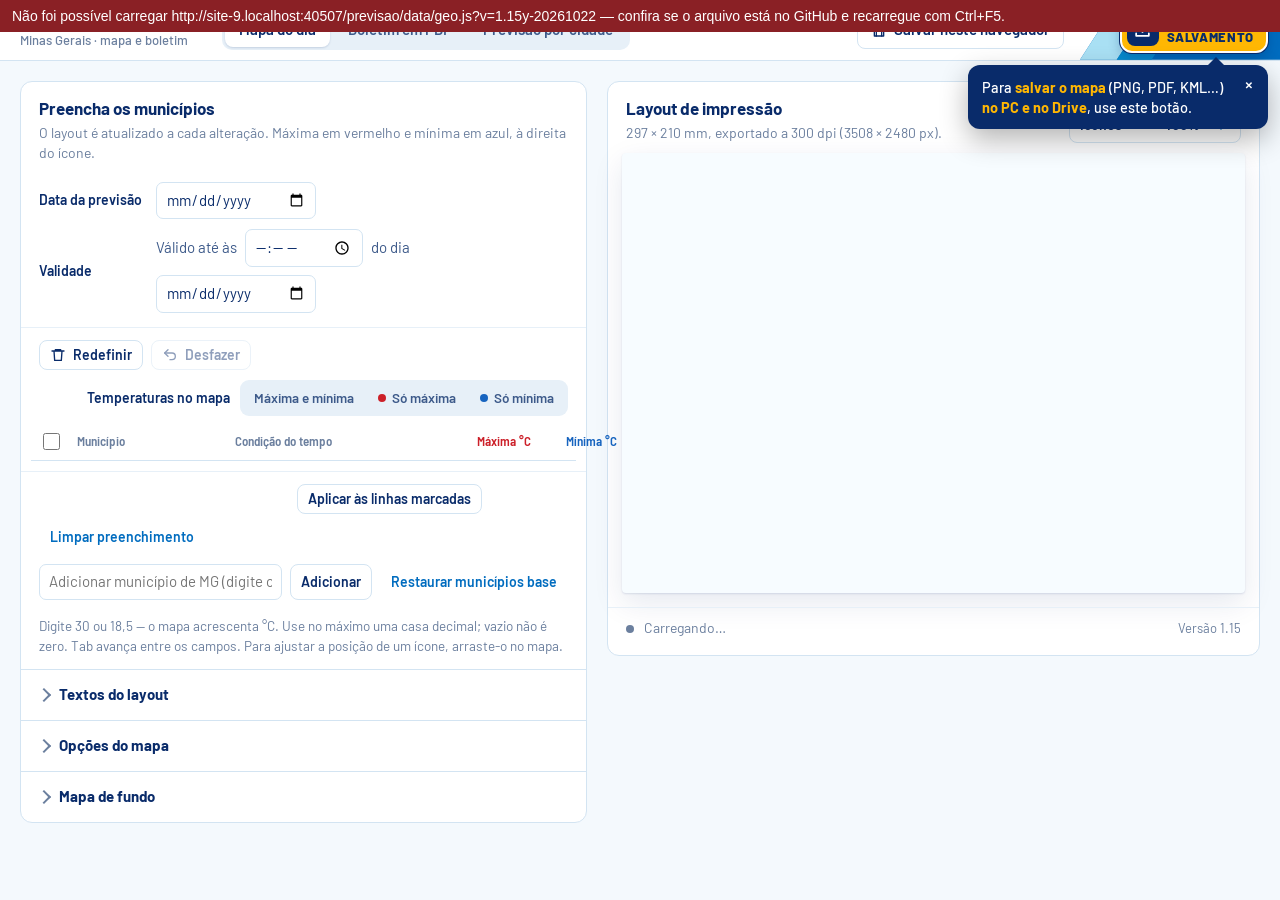
==== commit b6acc33b: "Opções de salvamento: um clique salva no PC e no Drive; resultado em verde, laranja ou vermelho Co-A" ====
--- a/previsao/index.html
+++ b/previsao/index.html
@@ -576,6 +576,6 @@
 <script src="../previsao/data/base-mg.js?v=1.15y-20261022"></script>
 <script src="../previsao/data/fundo.js?v=1.15y-20261022"></script>
 <script src="../previsao/app-drive.js?v=1.15y-20261022"></script>
-<script src="../assets/ponte-drive.js?v=sm11-20261028"></script>
+<script src="../assets/ponte-drive.js?v=sm13-20261028"></script>
 </body>
 </html>
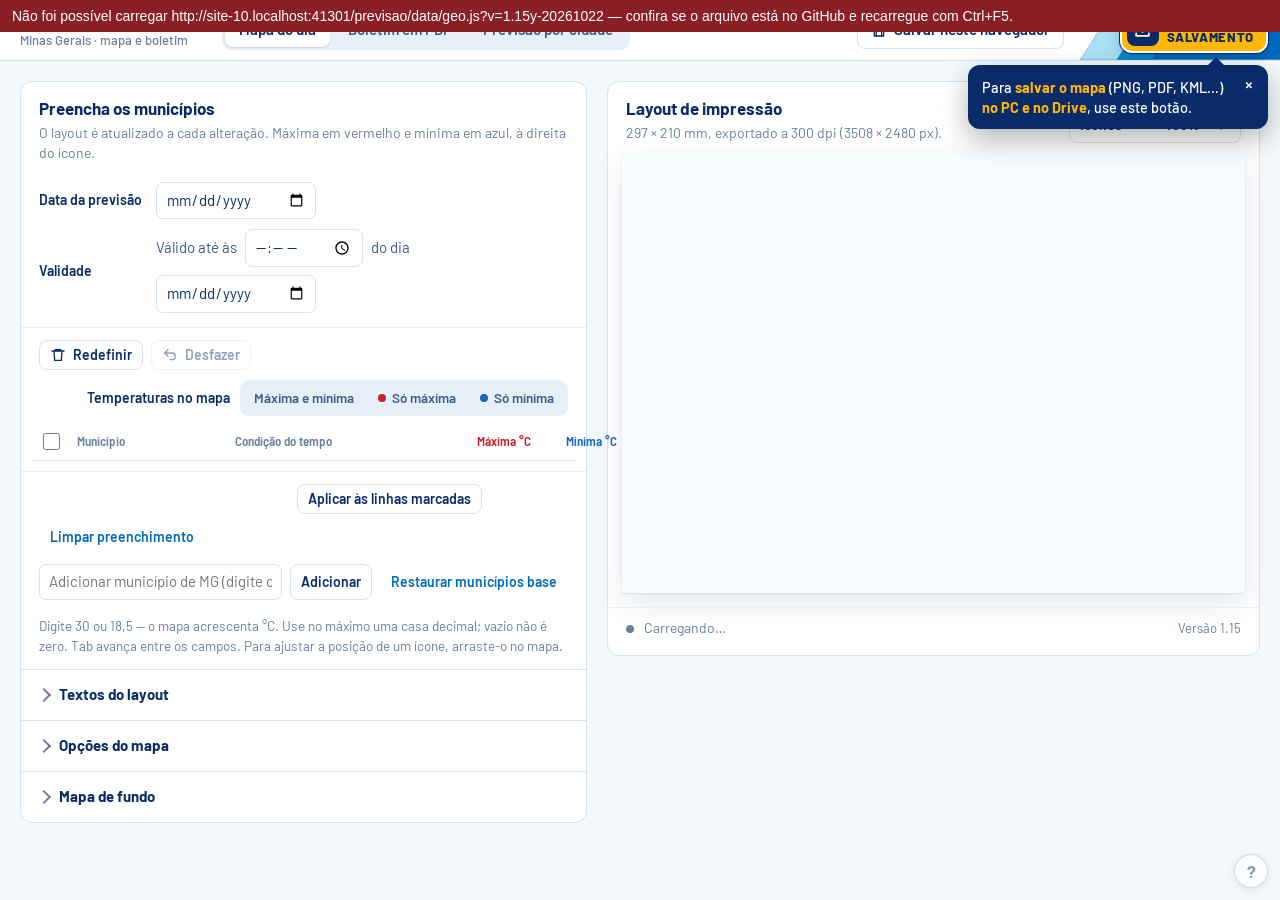
==== commit f2971197: "Tutorial: botão ? discreto (desligado por padrão) com números e balões explicando cada item da aba C" ====
--- a/previsao/index.html
+++ b/previsao/index.html
@@ -576,6 +576,6 @@
 <script src="../previsao/data/base-mg.js?v=1.15y-20261022"></script>
 <script src="../previsao/data/fundo.js?v=1.15y-20261022"></script>
 <script src="../previsao/app-drive.js?v=1.15y-20261022"></script>
-<script src="../assets/ponte-drive.js?v=sm13-20261028"></script>
+<script src="../assets/ponte-drive.js?v=sm14-20261028"></script>
 </body>
 </html>
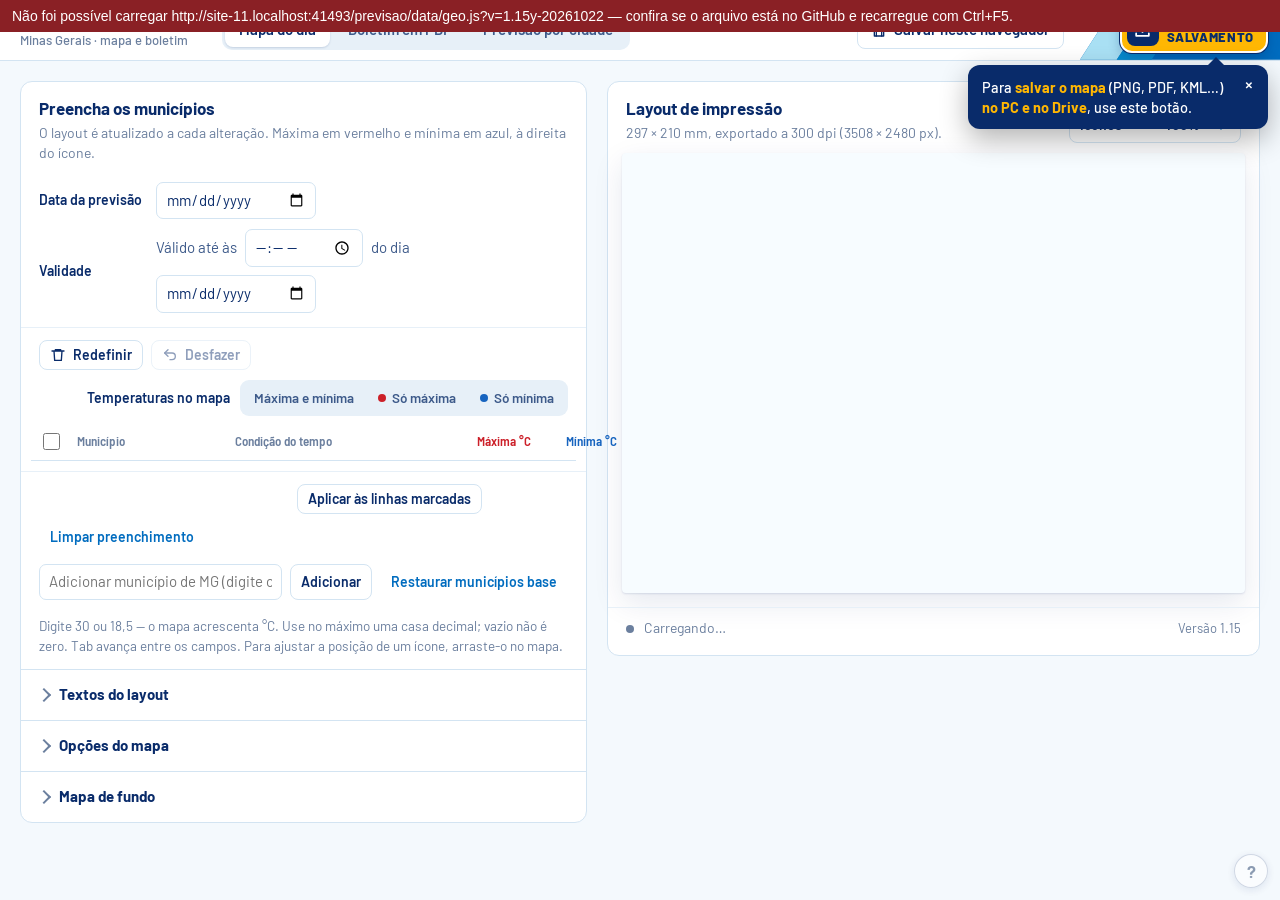
==== commit b2c93291: "Tutorial: item Outros produtos (Alertas v4) Co-Authored-By: Claude Opus 5.5 <noreply@anthropic.com> " ====
--- a/previsao/index.html
+++ b/previsao/index.html
@@ -576,6 +576,6 @@
 <script src="../previsao/data/base-mg.js?v=1.15y-20261022"></script>
 <script src="../previsao/data/fundo.js?v=1.15y-20261022"></script>
 <script src="../previsao/app-drive.js?v=1.15y-20261022"></script>
-<script src="../assets/ponte-drive.js?v=sm14-20261028"></script>
+<script src="../assets/ponte-drive.js?v=sm15-20261028"></script>
 </body>
 </html>
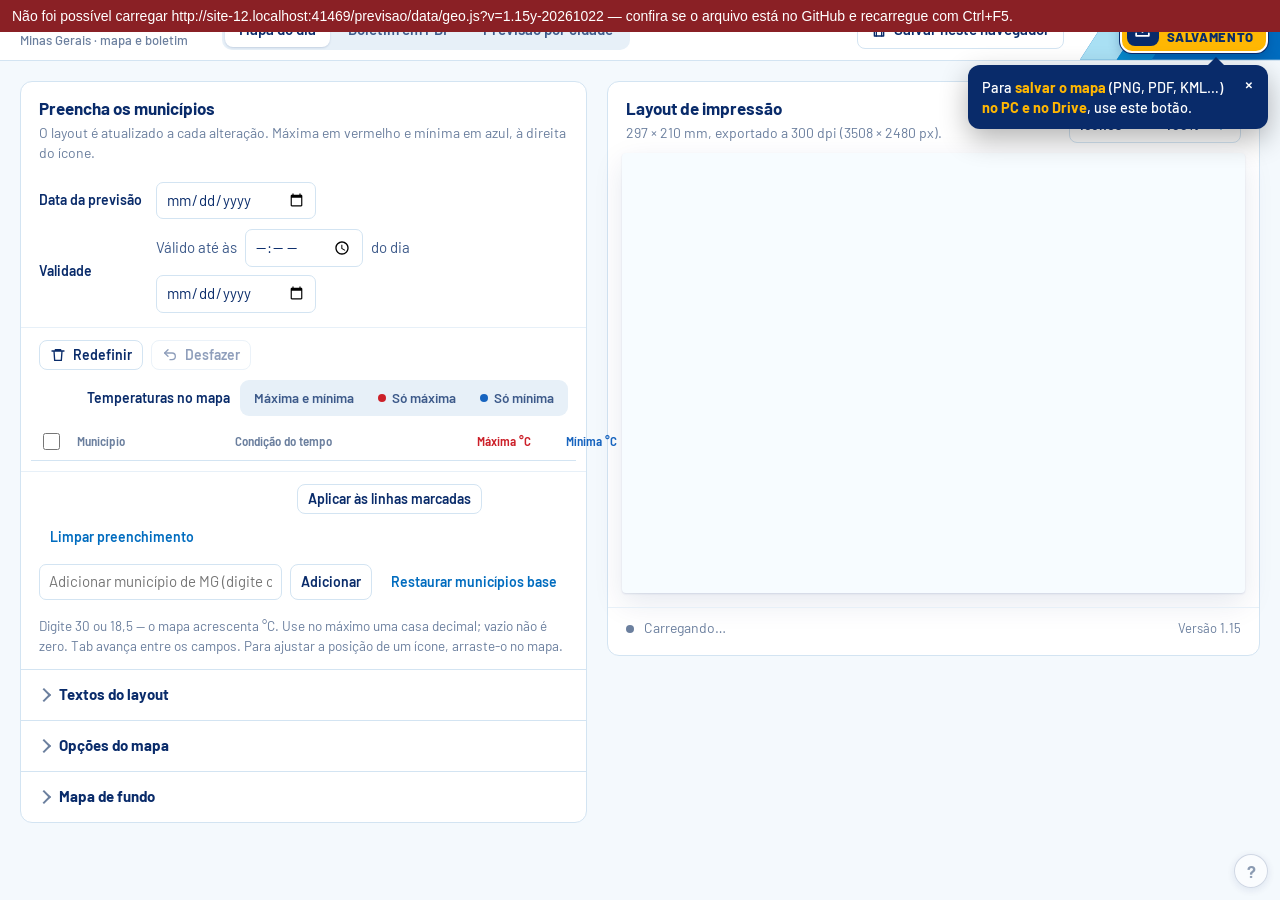
==== commit 143391ec: "Faixa 'versão de testes' nas ferramentas (só no painel de teste); aviso de mapa base fora do padrão;" ====
--- a/previsao/index.html
+++ b/previsao/index.html
@@ -576,6 +576,6 @@
 <script src="../previsao/data/base-mg.js?v=1.15y-20261022"></script>
 <script src="../previsao/data/fundo.js?v=1.15y-20261022"></script>
 <script src="../previsao/app-drive.js?v=1.15y-20261022"></script>
-<script src="../assets/ponte-drive.js?v=sm15-20261028"></script>
+<script src="../assets/ponte-drive.js?v=sm16-20261029"></script>
 </body>
 </html>
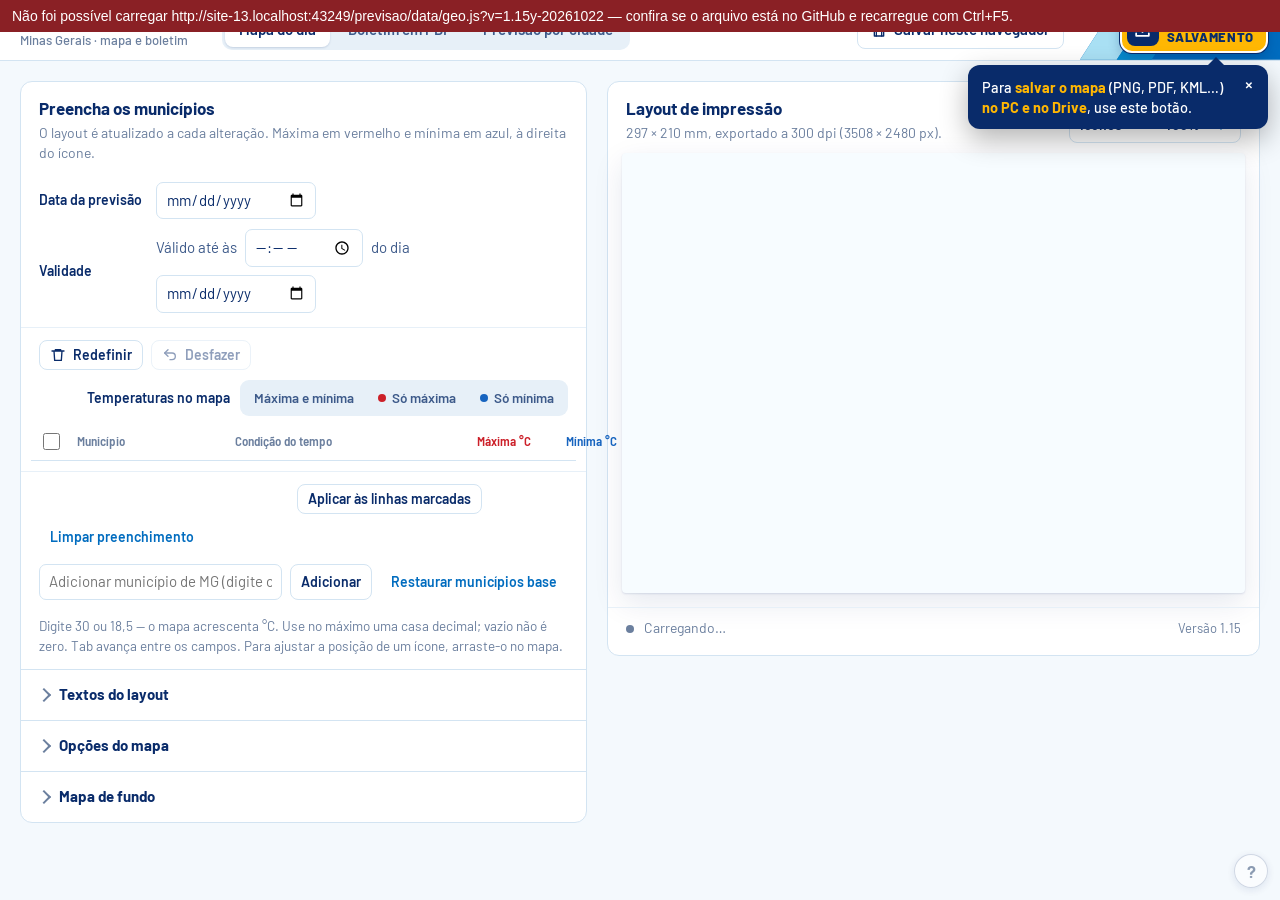
==== commit d911e8fa: "Painel de testes: alerta vermelho 'Versão de testes' ao salvar Co-Authored-By: Claude Opus 5.5 <nore" ====
--- a/previsao/index.html
+++ b/previsao/index.html
@@ -576,6 +576,6 @@
 <script src="../previsao/data/base-mg.js?v=1.15y-20261022"></script>
 <script src="../previsao/data/fundo.js?v=1.15y-20261022"></script>
 <script src="../previsao/app-drive.js?v=1.15y-20261022"></script>
-<script src="../assets/ponte-drive.js?v=sm16-20261029"></script>
+<script src="../assets/ponte-drive.js?v=sm17-20261029"></script>
 </body>
 </html>
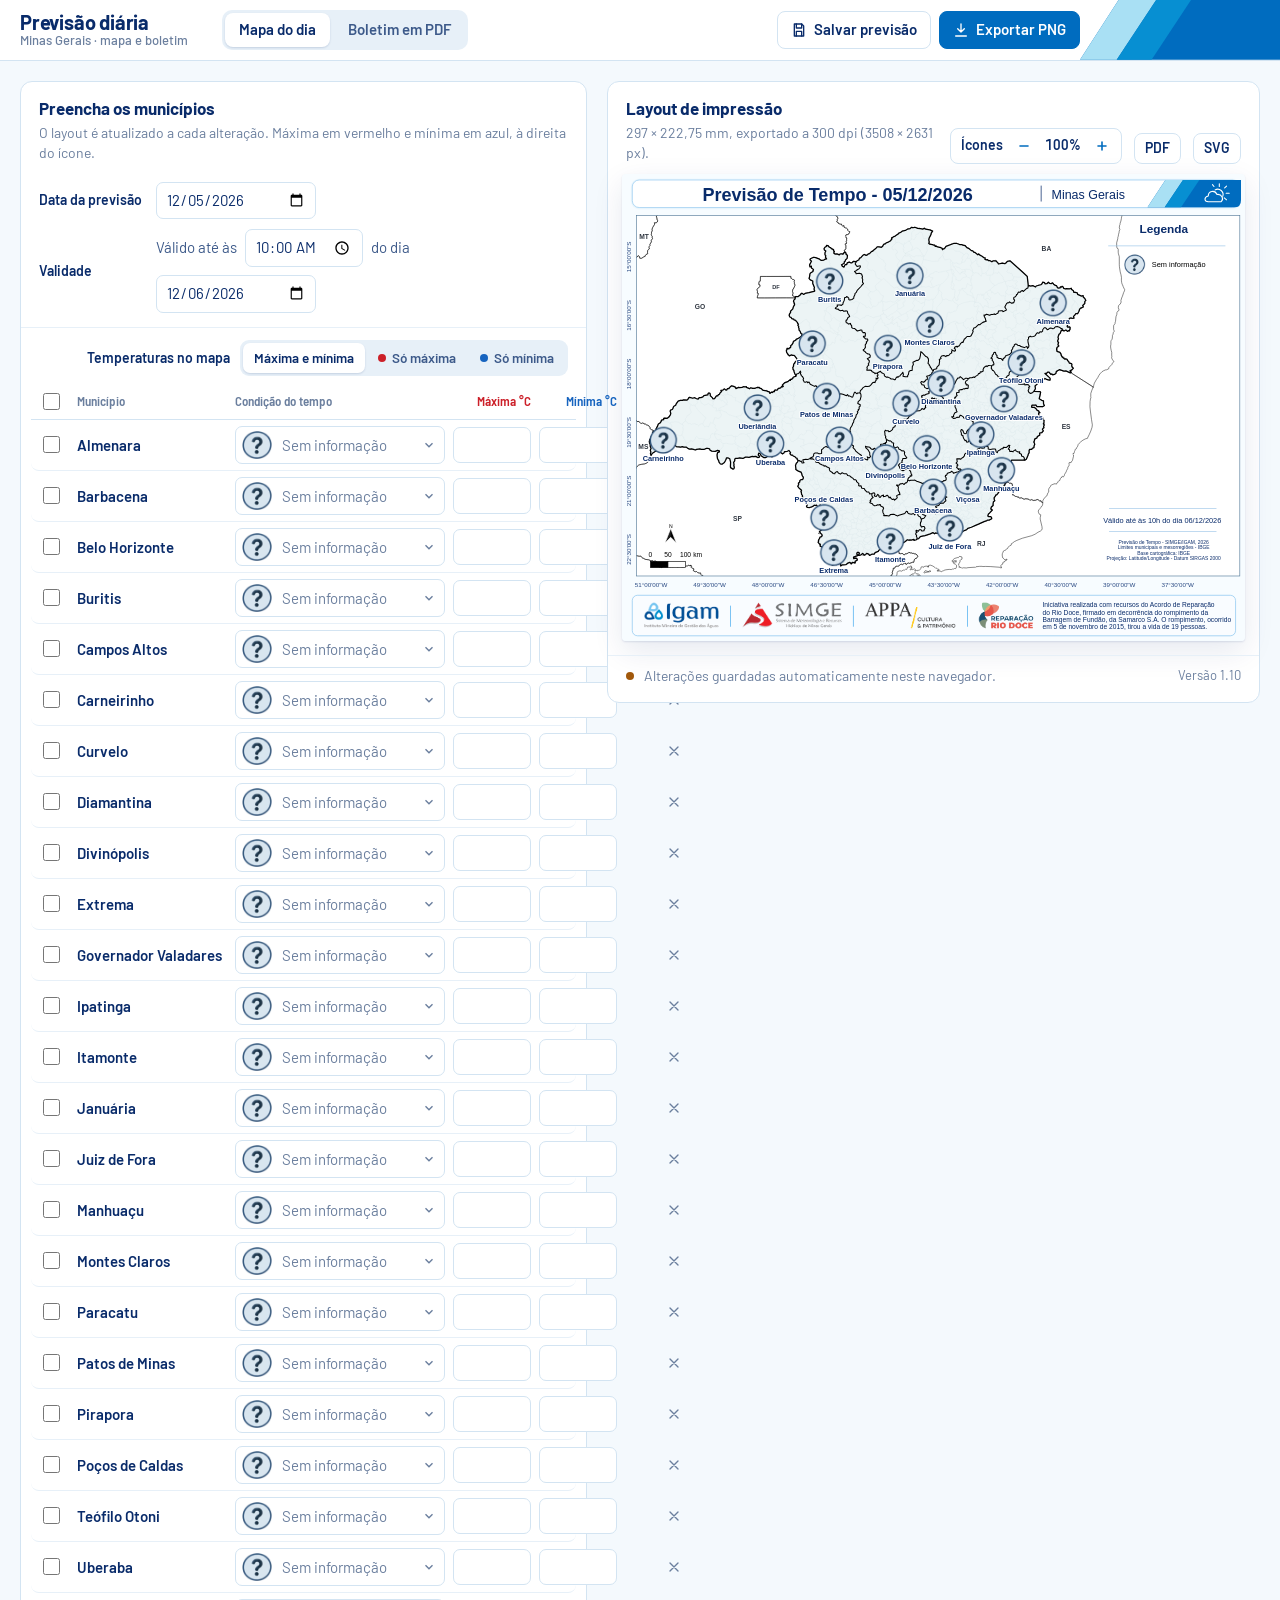
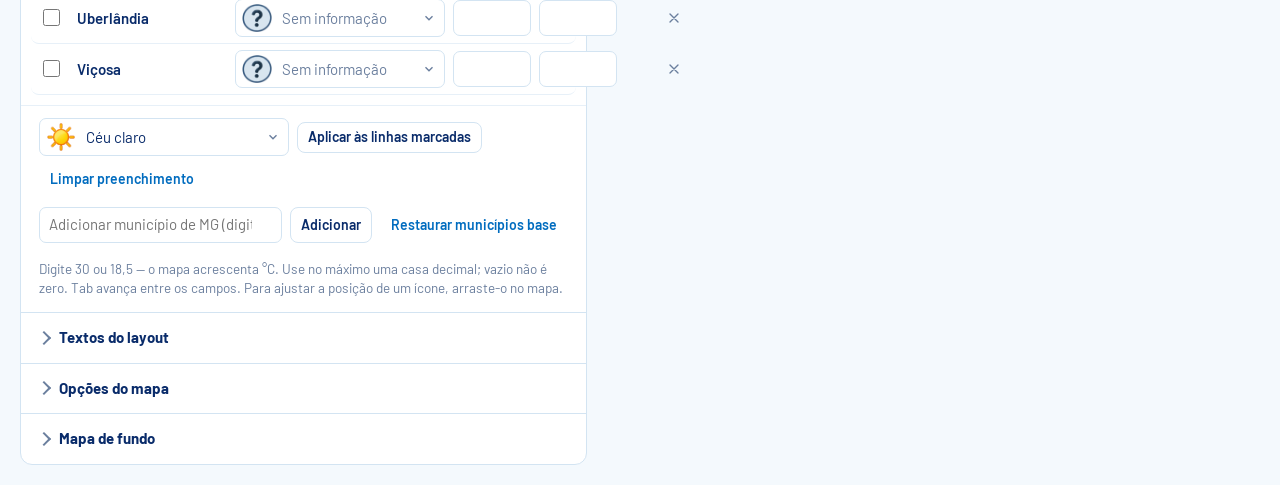
==== commit e8654c37: "Painel de teste igual ao Apps Script oficial (29/10) + Planner da semana - */plataforma.html gerados" ====
--- a/previsao/index.html
+++ b/previsao/index.html
@@ -3,7 +3,7 @@
 <head>
 <meta charset="utf-8">
 <meta name="viewport" content="width=device-width, initial-scale=1, viewport-fit=cover">
-<title>Previsão diária — Minas Gerais</title>
+<title>Previsão diária | Ícones — Minas Gerais</title>
 <link rel="preconnect" href="https://fonts.googleapis.com">
 <link rel="preconnect" href="https://fonts.gstatic.com" crossorigin>
 <link href="https://fonts.googleapis.com/css2?family=Barlow:wght@400;500;600;700&family=Barlow+Semi+Condensed:wght@500;600&display=swap" rel="stylesheet">
@@ -122,10 +122,6 @@
 .thead .tmx{color:var(--max)} .thead .tmn{color:var(--min)}
 .tempsel{display:flex;align-items:center;justify-content:flex-end;gap:10px;flex-wrap:wrap;padding:12px 18px 2px}
 .tempsel > span{font-weight:600;font-size:14px}
-.tempsel .acts{display:flex;gap:8px;margin-right:auto;flex-wrap:wrap}
-.tempsel .tgrp{display:flex;align-items:center;gap:10px;margin-left:auto}
-.tempsel .tgrp > span{font-weight:600;font-size:14px}
-.btn:disabled{opacity:.45;cursor:default;pointer-events:none}
 .seg{display:flex;background:var(--line-2);border-radius:9px;padding:3px;gap:2px}
 .seg button{border:0;background:transparent;border-radius:7px;padding:5px 11px;font-weight:600;font-size:13.5px;cursor:pointer;color:var(--ink-2);display:flex;align-items:center;gap:6px;min-height:30px}
 .seg button[aria-checked="true"]{background:var(--card);color:var(--ink);box-shadow:0 1px 2px rgba(9,43,106,.15)}
@@ -230,7 +226,7 @@
 .preview > header{display:flex;align-items:flex-end;gap:12px;flex-wrap:wrap;padding:16px 18px 10px}
 .preview > header .t{flex:1;min-width:200px}
 .stage{padding:0 14px 14px}
-.paper{background:#f7fcff;border-radius:4px;box-shadow:0 1px 2px rgba(9,43,106,.12),0 10px 30px rgba(9,43,106,.10);overflow:hidden;aspect-ratio:297/210;touch-action:none}
+.paper{background:#f7fcff;border-radius:4px;box-shadow:0 1px 2px rgba(9,43,106,.12),0 10px 30px rgba(9,43,106,.10);overflow:hidden;aspect-ratio:297/222.75;touch-action:none}
 .paper > svg{display:block;width:100%;height:100%}
 .paper .mk{cursor:grab}
 .paper .mk.drag{cursor:grabbing}
@@ -257,57 +253,7 @@
 dialog h3{margin:0 0 8px}
 dialog .r{display:flex;gap:8px;justify-content:flex-end;margin-top:16px;flex-wrap:wrap}
 .busy{opacity:.6;pointer-events:none}
-.basebox{display:grid;gap:8px;padding:10px 12px;border:1px solid var(--line);border-radius:10px;background:var(--line-2)}
-.basebox[hidden]{display:none}
-/* previsão por cidade */
-.cid{grid-template-columns:minmax(0,1.1fr) minmax(400px,.9fr)}
-.cid .tempsel{justify-content:space-between}
-.cid .meta .auto{font-weight:500;font-size:13px;color:var(--muted);display:inline-flex;align-items:center;gap:6px}
-.cid .msg{margin-top:10px}
-#lblCTemps{font-weight:600;font-size:14px}
-.clist{padding:8px 12px 6px;display:grid;gap:10px}
-.citem{border:1px solid var(--line);border-radius:10px;padding:10px 10px 10px 6px;display:grid;grid-template-columns:30px minmax(0,1fr);gap:4px 8px;background:var(--card)}
-.citem.flash{animation:cflash 1.1s ease}
-@keyframes cflash{0%{background:var(--sky)}100%{background:var(--card)}}
-@media (prefers-reduced-motion:reduce){.citem.flash{animation:none}}
-.corder{display:flex;flex-direction:column;align-items:center;gap:2px}
-.corder .n{font:600 12.5px/1 var(--font-c);color:var(--muted);margin:4px 0 2px}
-.icobtn.sm{width:24px;height:22px}
-.icobtn[disabled]{opacity:.3;cursor:default}
-.cbody{display:grid;gap:8px;min-width:0}
-.cl1{display:grid;grid-template-columns:minmax(120px,1fr) minmax(190px,1.3fr) auto 30px;gap:8px;align-items:center}
-.cname{font-weight:700;font-size:15.5px;line-height:1.2;min-width:0;overflow:hidden;text-overflow:ellipsis;white-space:nowrap}
-.ctemps{display:flex;gap:6px}
-.ctemps label{display:flex;align-items:center;gap:4px;font-size:12px;font-weight:600}
-.ctemps label[hidden]{display:none}
-.ctemps label.mx{color:var(--max)} .ctemps label.mn{color:var(--min)}
-.ctemps input{width:62px;text-align:right;font-weight:600;font-variant-numeric:tabular-nums}
-.ctemps input.mx{color:var(--max)} .ctemps input.mn{color:var(--min)}
-.cl2{display:grid;grid-template-columns:minmax(0,1fr) minmax(0,1fr);gap:8px;align-items:start}
-.csub{display:grid;gap:4px;font-size:12.5px;font-weight:600;color:var(--muted);min-width:0}
-.cdesc{display:flex;gap:4px}
-.cdesc input{flex:1;min-width:0}
-.cdesc input.edited{border-color:var(--cyan)}
-.cextra{display:flex;gap:6px;align-items:center;flex-wrap:wrap}
-.cextra select{min-width:0;flex:1 1 130px}
-.cextra input{width:58px;text-align:right;font-variant-numeric:tabular-nums}
-.cextra .u{font-size:13px;color:var(--ink-2);font-weight:500}
-.cextra .x{font-size:13px;color:var(--muted);font-weight:500}
-.cprev{font-size:12.5px;color:var(--ink-2);font-weight:500;font-style:italic;min-height:1.2em}
-.cempty{color:var(--muted);font-size:14px;padding:18px;text-align:center;border:1px dashed var(--line);border-radius:10px}
-.cid .addrow{border-top:1px solid var(--line-2);margin-top:6px;padding-top:14px;padding-bottom:10px}
-.cid .ctools{display:flex;gap:8px;padding:0 18px 12px;flex-wrap:wrap}
-@media (max-width:1180px){.cid{grid-template-columns:1fr}}
-@media (max-width:760px){
-  .cl1{grid-template-columns:minmax(0,1fr) 30px}
-  .cl1 .cond-btn{grid-column:1 / -1;grid-row:2}
-  .cl1 .ctemps{grid-column:1 / -1;grid-row:3}
-  .cl2{grid-template-columns:1fr}
-}
 </style>
-<script>window.BASE_DADOS='../';window.FERRAMENTA='previsao';window.PONTE_SELO='';</script>
-<script>/* faixa de diagnóstico: só aparece se um arquivo do GitHub não carregar */
-window.addEventListener('error',function(e){var t=e.target;if(t&&t.tagName==='SCRIPT'){var d=document.createElement('div');d.style.cssText='position:fixed;left:0;right:0;top:0;z-index:999999;background:#8a2025;color:#fff;padding:8px 12px;font:14px Arial';d.textContent='Não foi possível carregar '+t.src+' — confira se o arquivo está no GitHub e recarregue com Ctrl+F5.';(document.body||document.documentElement).appendChild(d);}},true);</script>
 </head>
 <body>
 <div class="bar">
@@ -316,7 +262,6 @@
   <nav class="tabs" role="tablist" aria-label="Espaços de trabalho">
     <button role="tab" id="tabMap" aria-selected="true" aria-controls="viewMap" type="button">Mapa do dia</button>
     <button role="tab" id="tabBul" aria-selected="false" aria-controls="viewBul" type="button">Boletim em PDF</button>
-    <button role="tab" id="tabCid" aria-selected="false" aria-controls="viewCid" type="button">Previsão por cidade</button>
   </nav>
   <div class="spacer"></div>
   <div class="actions">
@@ -329,9 +274,6 @@
     <button class="btn primary" id="btnBulPdf" type="button" data-view="bul" hidden>
       <svg viewBox="0 0 24 24" fill="none" stroke="currentColor" stroke-width="2" stroke-linecap="round" stroke-linejoin="round"><path d="M12 3v12M7 10l5 5 5-5M4 21h16"/></svg>
       Gerar PDF do boletim</button>
-    <button class="btn primary" id="btnCidPdf" type="button" data-view="cid" hidden title="O PDF é baixado no seu computador (não vai para o Drive)">
-      <svg viewBox="0 0 24 24" fill="none" stroke="currentColor" stroke-width="2" stroke-linecap="round" stroke-linejoin="round"><path d="M12 3v12M7 10l5 5 5-5M4 21h16"/></svg>
-      Baixar PDF</button>
   </div>
 </div>
 
@@ -354,17 +296,11 @@
     </div>
 
     <div class="tempsel">
-      <div class="acts">
-        <button class="btn small" type="button" id="btnRedef" title="Remove a condição do tempo e as temperaturas de todos os municípios"><svg viewBox="0 0 24 24" width="16" height="16" fill="none" stroke="currentColor" stroke-width="2" stroke-linecap="round" stroke-linejoin="round" aria-hidden="true"><path d="M3 6h18M8 6V4h8v2M6 6l1 14h10l1-14"/></svg>Redefinir</button>
-        <button class="btn small" type="button" id="btnUndo" disabled title="Volta a última alteração (Ctrl+Z)"><svg viewBox="0 0 24 24" width="16" height="16" fill="none" stroke="currentColor" stroke-width="2" stroke-linecap="round" stroke-linejoin="round" aria-hidden="true"><path d="M9 14 4 9l5-5"/><path d="M4 9h11a5 5 0 0 1 0 10h-3"/></svg>Desfazer</button>
-      </div>
-      <div class="tgrp">
       <span id="lblTemps">Temperaturas no mapa</span>
       <div class="seg" role="radiogroup" aria-labelledby="lblTemps">
         <button type="button" role="radio" data-temps="both">Máxima e mínima</button>
         <button type="button" role="radio" data-temps="max"><i class="dmx"></i>Só máxima</button>
         <button type="button" role="radio" data-temps="min"><i class="dmn"></i>Só mínima</button>
-      </div>
       </div>
     </div>
     <div class="sheet" role="table" aria-label="Previsão por município">
@@ -410,10 +346,9 @@
         <label><input type="checkbox" id="opMeso"> Limites das mesorregiões</label>
         <label><input type="checkbox" id="opMesoNames"> Nomes das mesorregiões</label>
         <label><input type="checkbox" id="opStates"> Siglas dos estados vizinhos</label>
-        <label><input type="checkbox" id="opPtSede"> Ponto na localização exata da sede do município</label>
-        <label><input type="checkbox" id="opNames"> Nome do município</label>
+        <label><input type="checkbox" id="opNames"> Nome do município abaixo do ícone</label>
         <label><input type="checkbox" id="opAuto"> Afastar ícones automaticamente para não cobrir os nomes</label>
-        <label class="rng">Tamanho dos ícones no mapa <input type="range" id="opIconScale" min="0.2" max="1" step="0.05"><output id="outIconScale"></output></label>
+        <label class="rng">Tamanho dos ícones no mapa <input type="range" id="opIconScale" min="0.6" max="1.6" step="0.05"><output id="outIconScale"></output></label>
         <label class="rng">Tamanho do nome do município <input type="range" id="opNameSize" min="2.4" max="5" step="0.1"><output id="outNameSize"></output></label>
         <div><button class="btn small ghost" id="btnPosReset" type="button">Restaurar posição de todos os ícones</button></div>
       </div>
@@ -421,7 +356,6 @@
     <details class="sec" id="secBg">
       <summary>Mapa de fundo <small id="bgCount"></small></summary>
       <div class="secbody">
-        <b>Imagem de fundo (opcional)</b>
         <p class="empty" style="margin:0">Envie uma imagem (PNG, JPG ou WebP) em latitude/longitude — SIRGAS 2000 ou WGS 84. Uma imagem exportada do QGIS com a mesma extensão do layout encaixa direto. Se enviar junto o arquivo de georreferência (.pgw, .jgw ou .wld), a posição é lida dele.</p>
         <div><label class="btn small">Enviar mapa de fundo<input type="file" id="bgIn" multiple accept="image/png,image/jpeg,image/webp,.pgw,.jgw,.wld,.pngw,.jpgw,.wpw" class="sr"></label></div>
         <div class="bglist" id="bgList" role="radiogroup" aria-label="Mapa de fundo ativo"></div>
@@ -434,10 +368,8 @@
           </div>
           <div><button class="btn small ghost" id="bgFit" type="button">Encaixar na extensão do mapa</button></div>
           <label class="rng">Opacidade <input type="range" id="bgOp" min="0.1" max="1" step="0.05"><output id="outBgOp"></output></label>
-          <div><button class="btn small" id="bgTeam" type="button" title="Gera o arquivo fundo.js para subir no GitHub e valer para toda a equipe">Gerar fundo da equipe (fundo.js)</button></div>
         </div>
         <div class="checks">
-          <label><input type="checkbox" id="opBgClip"> Mostrar a imagem de fundo só dentro de Minas Gerais</label>
           <label><input type="checkbox" id="opMgFill"> Preencher Minas Gerais de azul-claro (cobre o fundo dentro do estado)</label>
         </div>
       </div>
@@ -448,7 +380,7 @@
     <header>
       <div class="t">
         <h2 id="hPrev">Layout de impressão</h2>
-        <p class="lede">297 × 210 mm, exportado a 300 dpi (3508 × 2480 px).</p>
+        <p class="lede">297 × 222,75 mm, exportado a 300 dpi (3508 × 2631 px).</p>
       </div>
       <div class="sizer" role="group" aria-label="Tamanho dos ícones no mapa">
         <span>Ícones</span>
@@ -461,7 +393,7 @@
     </header>
     <div class="msg" id="msg" hidden role="status" aria-live="polite"></div>
     <div class="stage"><div class="paper" id="paper"></div></div>
-    <div class="status" id="status"><span class="dot"></span><span id="statusText">Carregando…</span><span class="ver">Versão 1.15</span></div>
+    <div class="status" id="status"><span class="dot"></span><span id="statusText">Carregando…</span><span class="ver">Versão 1.10</span></div>
   </section>
 </main>
 
@@ -503,64 +435,7 @@
     </header>
     <div class="msg" id="bmsg" hidden role="status" aria-live="polite"></div>
     <div class="pages" id="bPages"></div>
-    <div class="vbar">Versão 1.15</div>
-  </section>
-</main>
-
-<main id="viewCid" class="cid" role="tabpanel" aria-labelledby="tabCid" hidden>
-  <section class="panel" aria-labelledby="hCidEd">
-    <header>
-      <h2 id="hCidEd">Municípios do PDF</h2>
-      <p class="lede">Cada cartão vira uma linha do PDF, na mesma ordem. A descrição vem do ícone escolhido e pode ser editada. O PDF é baixado no seu computador.</p>
-    </header>
-    <div class="meta">
-      <label for="cDate">Data da previsão</label>
-      <div class="inline"><input class="field" type="date" id="cDate" title="É a mesma data do Mapa do dia"></div>
-      <label for="cDateText">Data no PDF</label>
-      <div class="inline"><input class="field grow" id="cDateText" autocomplete="off"><span class="auto"><input type="checkbox" id="cDateAuto"> automática</span></div>
-    </div>
-    <div class="tempsel">
-      <button class="btn small" id="cBtnImport" type="button" title="Traz o ícone e as temperaturas dos municípios preenchidos na aba Mapa do dia (descrições editadas à mão são mantidas)">
-        <svg viewBox="0 0 24 24" fill="none" stroke="currentColor" stroke-width="2" stroke-linecap="round" stroke-linejoin="round"><path d="M3 12a9 9 0 0 1 15.3-6.4L21 8M21 3v5h-5M21 12a9 9 0 0 1-15.3 6.4L3 16M3 21v-5h5"/></svg>
-        Puxar do Mapa do dia</button>
-      <div style="display:flex;gap:10px;align-items:center;flex-wrap:wrap">
-        <span id="lblCTemps">Temperatura no PDF</span>
-        <div class="seg" role="radiogroup" aria-labelledby="lblCTemps" id="cTempsSeg">
-          <button type="button" role="radio" data-ctemps="max"><i class="dmx"></i>Máxima</button>
-          <button type="button" role="radio" data-ctemps="min"><i class="dmn"></i>Mínima</button>
-          <button type="button" role="radio" data-ctemps="both">Máx. e mín.</button>
-        </div>
-      </div>
-    </div>
-    <div class="msg" id="cmsg" hidden role="status" aria-live="polite"></div>
-    <div class="clist" id="cList"></div>
-    <div class="addrow">
-      <label class="sr" for="cAddName">Adicionar município de Minas Gerais</label>
-      <input class="field" id="cAddName" list="munList" placeholder="Pesquisar município de MG para adicionar" autocomplete="off">
-      <button class="btn small" id="cBtnAdd" type="button">Adicionar</button>
-    </div>
-    <div class="ctools">
-      <button class="btn small ghost" id="cBtnSort" type="button">Ordenar de A a Z</button>
-      <button class="btn small ghost" id="cBtnClear" type="button">Remover todos</button>
-    </div>
-    <p class="hint">Chuva: preencha só o “até” para “Até 5 mm”, ou os dois para “15 a 30 mm”. Umidade: os dois valores geram “Umidade entre 20% e 25%”. Com a lista vazia, “Puxar do Mapa do dia” traz todos os municípios preenchidos no mapa.</p>
-    <details class="sec">
-      <summary>Textos do PDF</summary>
-      <div class="secbody">
-        <label>Linha superior (acima da data)<input class="field" id="cTop" autocomplete="off"></label>
-        <label>Observação no rodapé (opcional)<textarea class="field" id="cObs" rows="3"></textarea></label>
-      </div>
-    </details>
-  </section>
-  <section class="panel preview" aria-labelledby="hCidPrev">
-    <header>
-      <div class="t">
-        <h2 id="hCidPrev">Previsão por cidade — A4 retrato</h2>
-        <p class="lede" id="cPagesInfo">210 × 297 mm.</p>
-      </div>
-    </header>
-    <div class="pages" id="cPages"></div>
-    <div class="vbar">Versão 1.15</div>
+    <div class="vbar">Versão 1.10</div>
   </section>
 </main>
 
@@ -571,11 +446,1520 @@
 
 <dialog id="dlg"><h3 id="dlgT"></h3><div id="dlgB"></div><div class="r" id="dlgR"></div></dialog>
 
-<script src="../previsao/lib/jspdf.umd.min.js?v=1.15y-20261022"></script>
-<script src="../previsao/data/geo.js?v=1.15y-20261022"></script>
-<script src="../previsao/data/base-mg.js?v=1.15y-20261022"></script>
-<script src="../previsao/data/fundo.js?v=1.15y-20261022"></script>
-<script src="../previsao/app-drive.js?v=1.15y-20261022"></script>
-<script src="../assets/ponte-drive.js?v=sm17-20261029"></script>
+<script>/** @license
+ *
+ * jsPDF - PDF Document creation from JavaScript
+ * Version 2.5.1 Built on 2022-01-28T15:37:57.789Z
+ *                      CommitID 00000000
+ *
+ * Copyright (c) 2010-2021 James Hall <james@parall.ax>, https://github.com/MrRio/jsPDF
+ *               2015-2021 yWorks GmbH, http://www.yworks.com
+ *               2015-2021 Lukas Holländer <lukas.hollaender@yworks.com>, https://github.com/HackbrettXXX
+ *               2016-2018 Aras Abbasi <aras.abbasi@gmail.com>
+ *               2010 Aaron Spike, https://github.com/acspike
+ *               2012 Willow Systems Corporation, https://github.com/willowsystems
+ *               2012 Pablo Hess, https://github.com/pablohess
+ *               2012 Florian Jenett, https://github.com/fjenett
+ *               2013 Warren Weckesser, https://github.com/warrenweckesser
+ *               2013 Youssef Beddad, https://github.com/lifof
+ *               2013 Lee Driscoll, https://github.com/lsdriscoll
+ *               2013 Stefan Slonevskiy, https://github.com/stefslon
+ *               2013 Jeremy Morel, https://github.com/jmorel
+ *               2013 Christoph Hartmann, https://github.com/chris-rock
+ *               2014 Juan Pablo Gaviria, https://github.com/juanpgaviria
+ *               2014 James Makes, https://github.com/dollaruw
+ *               2014 Diego Casorran, https://github.com/diegocr
+ *               2014 Steven Spungin, https://github.com/Flamenco
+ *               2014 Kenneth Glassey, https://github.com/Gavvers
+ *
+ * Permission is hereby granted, free of charge, to any person obtaining
+ * a copy of this software and associated documentation files (the
+ * "Software"), to deal in the Software without restriction, including
+ * without limitation the rights to use, copy, modify, merge, publish,
+ * distribute, sublicense, and/or sell copies of the Software, and to
+ * permit persons to whom the Software is furnished to do so, subject to
+ * the following conditions:
+ *
+ * The above copyright notice and this permission notice shall be
+ * included in all copies or substantial portions of the Software.
+ *
+ * THE SOFTWARE IS PROVIDED "AS IS", WITHOUT WARRANTY OF ANY KIND,
+ * EXPRESS OR IMPLIED, INCLUDING BUT NOT LIMITED TO THE WARRANTIES OF
+ * MERCHANTABILITY, FITNESS FOR A PARTICULAR PURPOSE AND
+ * NONINFRINGEMENT. IN NO EVENT SHALL THE AUTHORS OR COPYRIGHT HOLDERS BE
+ * LIABLE FOR ANY CLAIM, DAMAGES OR OTHER LIABILITY, WHETHER IN AN ACTION
+ * OF CONTRACT, TORT OR OTHERWISE, ARISING FROM, OUT OF OR IN CONNECTION
+ * WITH THE SOFTWARE OR THE USE OR OTHER DEALINGS IN THE SOFTWARE.
+ *
+ * Contributor(s):
+ *    siefkenj, ahwolf, rickygu, Midnith, saintclair, eaparango,
+ *    kim3er, mfo, alnorth, Flamenco
+ */
+
+!function(t,e){"object"==typeof exports&&"undefined"!=typeof module?e(exports):"function"==typeof define&&define.amd?define(["exports"],e):e((t=t||self).jspdf={})}(this,(function(t){"use strict";function e(t){return(e="function"==typeof Symbol&&"symbol"==typeof Symbol.iterator?function(t){return typeof t}:function(t){return t&&"function"==typeof Symbol&&t.constructor===Symbol&&t!==Symbol.prototype?"symbol":typeof t})(t)}var r=function(){return"undefined"!=typeof window?window:"undefined"!=typeof global?global:"undefined"!=typeof self?self:this}();function n(){r.console&&"function"==typeof r.console.log&&r.console.log.apply(r.console,arguments)}var i={log:n,warn:function(t){r.console&&("function"==typeof r.console.warn?r.console.warn.apply(r.console,arguments):n.call(null,arguments))},error:function(t){r.console&&("function"==typeof r.console.error?r.console.error.apply(r.console,arguments):n(t))}};function a(t,e,r){var n=new XMLHttpRequest;n.open("GET",t),n.responseType="blob",n.onload=function(){l(n.response,e,r)},n.onerror=function(){i.error("could not download file")},n.send()}function o(t){var e=new XMLHttpRequest;e.open("HEAD",t,!1);try{e.send()}catch(t){}return e.status>=200&&e.status<=299}function s(t){try{t.dispatchEvent(new MouseEvent("click"))}catch(r){var e=document.createEvent("MouseEvents");e.initMouseEvent("click",!0,!0,window,0,0,0,80,20,!1,!1,!1,!1,0,null),t.dispatchEvent(e)}}var c,u,l=r.saveAs||("object"!==("undefined"==typeof window?"undefined":e(window))||window!==r?function(){}:"undefined"!=typeof HTMLAnchorElement&&"download"in HTMLAnchorElement.prototype?function(t,e,n){var i=r.URL||r.webkitURL,c=document.createElement("a");e=e||t.name||"download",c.download=e,c.rel="noopener","string"==typeof t?(c.href=t,c.origin!==location.origin?o(c.href)?a(t,e,n):s(c,c.target="_blank"):s(c)):(c.href=i.createObjectURL(t),setTimeout((function(){i.revokeObjectURL(c.href)}),4e4),setTimeout((function(){s(c)}),0))}:"msSaveOrOpenBlob"in navigator?function(t,r,n){if(r=r||t.name||"download","string"==typeof t)if(o(t))a(t,r,n);else{var c=document.createElement("a");c.href=t,c.target="_blank",setTimeout((function(){s(c)}))}else navigator.msSaveOrOpenBlob(function(t,r){return void 0===r?r={autoBom:!1}:"object"!==e(r)&&(i.warn("Deprecated: Expected third argument to be a object"),r={autoBom:!r}),r.autoBom&&/^\s*(?:text\/\S*|application\/xml|\S*\/\S*\+xml)\s*;.*charset\s*=\s*utf-8/i.test(t.type)?new Blob([String.fromCharCode(65279),t],{type:t.type}):t}(t,n),r)}:function(t,n,i,o){if((o=o||open("","_blank"))&&(o.document.title=o.document.body.innerText="downloading..."),"string"==typeof t)return a(t,n,i);var s="application/octet-stream"===t.type,c=/constructor/i.test(r.HTMLElement)||r.safari,u=/CriOS\/[\d]+/.test(navigator.userAgent);if((u||s&&c)&&"object"===("undefined"==typeof FileReader?"undefined":e(FileReader))){var l=new FileReader;l.onloadend=function(){var t=l.result;t=u?t:t.replace(/^data:[^;]*;/,"data:attachment/file;"),o?o.location.href=t:location=t,o=null},l.readAsDataURL(t)}else{var h=r.URL||r.webkitURL,f=h.createObjectURL(t);o?o.location=f:location.href=f,o=null,setTimeout((function(){h.revokeObjectURL(f)}),4e4)}});
+/**
+   * A class to parse color values
+   * @author Stoyan Stefanov <sstoo@gmail.com>
+   * {@link   http://www.phpied.com/rgb-color-parser-in-javascript/}
+   * @license Use it if you like it
+   */function h(t){var e;t=t||"",this.ok=!1,"#"==t.charAt(0)&&(t=t.substr(1,6));t={aliceblue:"f0f8ff",antiquewhite:"faebd7",aqua:"00ffff",aquamarine:"7fffd4",azure:"f0ffff",beige:"f5f5dc",bisque:"ffe4c4",black:"000000",blanchedalmond:"ffebcd",blue:"0000ff",blueviolet:"8a2be2",brown:"a52a2a",burlywood:"deb887",cadetblue:"5f9ea0",chartreuse:"7fff00",chocolate:"d2691e",coral:"ff7f50",cornflowerblue:"6495ed",cornsilk:"fff8dc",crimson:"dc143c",cyan:"00ffff",darkblue:"00008b",darkcyan:"008b8b",darkgoldenrod:"b8860b",darkgray:"a9a9a9",darkgreen:"006400",darkkhaki:"bdb76b",darkmagenta:"8b008b",darkolivegreen:"556b2f",darkorange:"ff8c00",darkorchid:"9932cc",darkred:"8b0000",darksalmon:"e9967a",darkseagreen:"8fbc8f",darkslateblue:"483d8b",darkslategray:"2f4f4f",darkturquoise:"00ced1",darkviolet:"9400d3",deeppink:"ff1493",deepskyblue:"00bfff",dimgray:"696969",dodgerblue:"1e90ff",feldspar:"d19275",firebrick:"b22222",floralwhite:"fffaf0",forestgreen:"228b22",fuchsia:"ff00ff",gainsboro:"dcdcdc",ghostwhite:"f8f8ff",gold:"ffd700",goldenrod:"daa520",gray:"808080",green:"008000",greenyellow:"adff2f",honeydew:"f0fff0",hotpink:"ff69b4",indianred:"cd5c5c",indigo:"4b0082",ivory:"fffff0",khaki:"f0e68c",lavender:"e6e6fa",lavenderblush:"fff0f5",lawngreen:"7cfc00",lemonchiffon:"fffacd",lightblue:"add8e6",lightcoral:"f08080",lightcyan:"e0ffff",lightgoldenrodyellow:"fafad2",lightgrey:"d3d3d3",lightgreen:"90ee90",lightpink:"ffb6c1",lightsalmon:"ffa07a",lightseagreen:"20b2aa",lightskyblue:"87cefa",lightslateblue:"8470ff",lightslategray:"778899",lightsteelblue:"b0c4de",lightyellow:"ffffe0",lime:"00ff00",limegreen:"32cd32",linen:"faf0e6",magenta:"ff00ff",maroon:"800000",mediumaquamarine:"66cdaa",mediumblue:"0000cd",mediumorchid:"ba55d3",mediumpurple:"9370d8",mediumseagreen:"3cb371",mediumslateblue:"7b68ee",mediumspringgreen:"00fa9a",mediumturquoise:"48d1cc",mediumvioletred:"c71585",midnightblue:"191970",mintcream:"f5fffa",mistyrose:"ffe4e1",moccasin:"ffe4b5",navajowhite:"ffdead",navy:"000080",oldlace:"fdf5e6",olive:"808000",olivedrab:"6b8e23",orange:"ffa500",orangered:"ff4500",orchid:"da70d6",palegoldenrod:"eee8aa",palegreen:"98fb98",paleturquoise:"afeeee",palevioletred:"d87093",papayawhip:"ffefd5",peachpuff:"ffdab9",peru:"cd853f",pink:"ffc0cb",plum:"dda0dd",powderblue:"b0e0e6",purple:"800080",red:"ff0000",rosybrown:"bc8f8f",royalblue:"4169e1",saddlebrown:"8b4513",salmon:"fa8072",sandybrown:"f4a460",seagreen:"2e8b57",seashell:"fff5ee",sienna:"a0522d",silver:"c0c0c0",skyblue:"87ceeb",slateblue:"6a5acd",slategray:"708090",snow:"fffafa",springgreen:"00ff7f",steelblue:"4682b4",tan:"d2b48c",teal:"008080",thistle:"d8bfd8",tomato:"ff6347",turquoise:"40e0d0",violet:"ee82ee",violetred:"d02090",wheat:"f5deb3",white:"ffffff",whitesmoke:"f5f5f5",yellow:"ffff00",yellowgreen:"9acd32"}[t=(t=t.replace(/ /g,"")).toLowerCase()]||t;for(var r=[{re:/^rgb\((\d{1,3}),\s*(\d{1,3}),\s*(\d{1,3})\)$/,example:["rgb(123, 234, 45)","rgb(255,234,245)"],process:function(t){return[parseInt(t[1]),parseInt(t[2]),parseInt(t[3])]}},{re:/^(\w{2})(\w{2})(\w{2})$/,example:["#00ff00","336699"],process:function(t){return[parseInt(t[1],16),parseInt(t[2],16),parseInt(t[3],16)]}},{re:/^(\w{1})(\w{1})(\w{1})$/,example:["#fb0","f0f"],process:function(t){return[parseInt(t[1]+t[1],16),parseInt(t[2]+t[2],16),parseInt(t[3]+t[3],16)]}}],n=0;n<r.length;n++){var i=r[n].re,a=r[n].process,o=i.exec(t);o&&(e=a(o),this.r=e[0],this.g=e[1],this.b=e[2],this.ok=!0)}this.r=this.r<0||isNaN(this.r)?0:this.r>255?255:this.r,this.g=this.g<0||isNaN(this.g)?0:this.g>255?255:this.g,this.b=this.b<0||isNaN(this.b)?0:this.b>255?255:this.b,this.toRGB=function(){return"rgb("+this.r+", "+this.g+", "+this.b+")"},this.toHex=function(){var t=this.r.toString(16),e=this.g.toString(16),r=this.b.toString(16);return 1==t.length&&(t="0"+t),1==e.length&&(e="0"+e),1==r.length&&(r="0"+r),"#"+t+e+r}}
+/**
+   * @license
+   * Joseph Myers does not specify a particular license for his work.
+   *
+   * Author: Joseph Myers
+   * Accessed from: http://www.myersdaily.org/joseph/javascript/md5.js
+   *
+   * Modified by: Owen Leong
+   */
+function f(t,e){var r=t[0],n=t[1],i=t[2],a=t[3];r=p(r,n,i,a,e[0],7,-680876936),a=p(a,r,n,i,e[1],12,-389564586),i=p(i,a,r,n,e[2],17,606105819),n=p(n,i,a,r,e[3],22,-1044525330),r=p(r,n,i,a,e[4],7,-176418897),a=p(a,r,n,i,e[5],12,1200080426),i=p(i,a,r,n,e[6],17,-1473231341),n=p(n,i,a,r,e[7],22,-45705983),r=p(r,n,i,a,e[8],7,1770035416),a=p(a,r,n,i,e[9],12,-1958414417),i=p(i,a,r,n,e[10],17,-42063),n=p(n,i,a,r,e[11],22,-1990404162),r=p(r,n,i,a,e[12],7,1804603682),a=p(a,r,n,i,e[13],12,-40341101),i=p(i,a,r,n,e[14],17,-1502002290),r=g(r,n=p(n,i,a,r,e[15],22,1236535329),i,a,e[1],5,-165796510),a=g(a,r,n,i,e[6],9,-1069501632),i=g(i,a,r,n,e[11],14,643717713),n=g(n,i,a,r,e[0],20,-373897302),r=g(r,n,i,a,e[5],5,-701558691),a=g(a,r,n,i,e[10],9,38016083),i=g(i,a,r,n,e[15],14,-660478335),n=g(n,i,a,r,e[4],20,-405537848),r=g(r,n,i,a,e[9],5,568446438),a=g(a,r,n,i,e[14],9,-1019803690),i=g(i,a,r,n,e[3],14,-187363961),n=g(n,i,a,r,e[8],20,1163531501),r=g(r,n,i,a,e[13],5,-1444681467),a=g(a,r,n,i,e[2],9,-51403784),i=g(i,a,r,n,e[7],14,1735328473),r=m(r,n=g(n,i,a,r,e[12],20,-1926607734),i,a,e[5],4,-378558),a=m(a,r,n,i,e[8],11,-2022574463),i=m(i,a,r,n,e[11],16,1839030562),n=m(n,i,a,r,e[14],23,-35309556),r=m(r,n,i,a,e[1],4,-1530992060),a=m(a,r,n,i,e[4],11,1272893353),i=m(i,a,r,n,e[7],16,-155497632),n=m(n,i,a,r,e[10],23,-1094730640),r=m(r,n,i,a,e[13],4,681279174),a=m(a,r,n,i,e[0],11,-358537222),i=m(i,a,r,n,e[3],16,-722521979),n=m(n,i,a,r,e[6],23,76029189),r=m(r,n,i,a,e[9],4,-640364487),a=m(a,r,n,i,e[12],11,-421815835),i=m(i,a,r,n,e[15],16,530742520),r=v(r,n=m(n,i,a,r,e[2],23,-995338651),i,a,e[0],6,-198630844),a=v(a,r,n,i,e[7],10,1126891415),i=v(i,a,r,n,e[14],15,-1416354905),n=v(n,i,a,r,e[5],21,-57434055),r=v(r,n,i,a,e[12],6,1700485571),a=v(a,r,n,i,e[3],10,-1894986606),i=v(i,a,r,n,e[10],15,-1051523),n=v(n,i,a,r,e[1],21,-2054922799),r=v(r,n,i,a,e[8],6,1873313359),a=v(a,r,n,i,e[15],10,-30611744),i=v(i,a,r,n,e[6],15,-1560198380),n=v(n,i,a,r,e[13],21,1309151649),r=v(r,n,i,a,e[4],6,-145523070),a=v(a,r,n,i,e[11],10,-1120210379),i=v(i,a,r,n,e[2],15,718787259),n=v(n,i,a,r,e[9],21,-343485551),t[0]=S(r,t[0]),t[1]=S(n,t[1]),t[2]=S(i,t[2]),t[3]=S(a,t[3])}function d(t,e,r,n,i,a){return e=S(S(e,t),S(n,a)),S(e<<i|e>>>32-i,r)}function p(t,e,r,n,i,a,o){return d(e&r|~e&n,t,e,i,a,o)}function g(t,e,r,n,i,a,o){return d(e&n|r&~n,t,e,i,a,o)}function m(t,e,r,n,i,a,o){return d(e^r^n,t,e,i,a,o)}function v(t,e,r,n,i,a,o){return d(r^(e|~n),t,e,i,a,o)}function b(t){var e,r=t.length,n=[1732584193,-271733879,-1732584194,271733878];for(e=64;e<=t.length;e+=64)f(n,y(t.substring(e-64,e)));t=t.substring(e-64);var i=[0,0,0,0,0,0,0,0,0,0,0,0,0,0,0,0];for(e=0;e<t.length;e++)i[e>>2]|=t.charCodeAt(e)<<(e%4<<3);if(i[e>>2]|=128<<(e%4<<3),e>55)for(f(n,i),e=0;e<16;e++)i[e]=0;return i[14]=8*r,f(n,i),n}function y(t){var e,r=[];for(e=0;e<64;e+=4)r[e>>2]=t.charCodeAt(e)+(t.charCodeAt(e+1)<<8)+(t.charCodeAt(e+2)<<16)+(t.charCodeAt(e+3)<<24);return r}c=r.atob.bind(r),u=r.btoa.bind(r);var w="0123456789abcdef".split("");function N(t){for(var e="",r=0;r<4;r++)e+=w[t>>8*r+4&15]+w[t>>8*r&15];return e}function L(t){return String.fromCharCode((255&t)>>0,(65280&t)>>8,(16711680&t)>>16,(4278190080&t)>>24)}function A(t){return function(t){return t.map(L).join("")}(b(t))}var x="5d41402abc4b2a76b9719d911017c592"!=function(t){for(var e=0;e<t.length;e++)t[e]=N(t[e]);return t.join("")}(b("hello"));function S(t,e){if(x){var r=(65535&t)+(65535&e);return(t>>16)+(e>>16)+(r>>16)<<16|65535&r}return t+e&4294967295}
+/**
+   * @license
+   * FPDF is released under a permissive license: there is no usage restriction.
+   * You may embed it freely in your application (commercial or not), with or
+   * without modifications.
+   *
+   * Reference: http://www.fpdf.org/en/script/script37.php
+   */function _(t,e){var r,n,i,a;if(t!==r){for(var o=(i=t,a=1+(256/t.length>>0),new Array(a+1).join(i)),s=[],c=0;c<256;c++)s[c]=c;var u=0;for(c=0;c<256;c++){var l=s[c];u=(u+l+o.charCodeAt(c))%256,s[c]=s[u],s[u]=l}r=t,n=s}else s=n;var h=e.length,f=0,d=0,p="";for(c=0;c<h;c++)d=(d+(l=s[f=(f+1)%256]))%256,s[f]=s[d],s[d]=l,o=s[(s[f]+s[d])%256],p+=String.fromCharCode(e.charCodeAt(c)^o);return p}
+/**
+   * @license
+   * Licensed under the MIT License.
+   * http://opensource.org/licenses/mit-license
+   * Author: Owen Leong (@owenl131)
+   * Date: 15 Oct 2020
+   * References:
+   * https://www.cs.cmu.edu/~dst/Adobe/Gallery/anon21jul01-pdf-encryption.txt
+   * https://github.com/foliojs/pdfkit/blob/master/lib/security.js
+   * http://www.fpdf.org/en/script/script37.php
+   */var P={print:4,modify:8,copy:16,"annot-forms":32};function k(t,e,r,n){this.v=1,this.r=2;var i=192;t.forEach((function(t){if(void 0!==P.perm)throw new Error("Invalid permission: "+t);i+=P[t]})),this.padding="(¿N^NuAd\0NVÿú\b..\0¶Ðh>/\f©þdSiz";var a=(e+this.padding).substr(0,32),o=(r+this.padding).substr(0,32);this.O=this.processOwnerPassword(a,o),this.P=-(1+(255^i)),this.encryptionKey=A(a+this.O+this.lsbFirstWord(this.P)+this.hexToBytes(n)).substr(0,5),this.U=_(this.encryptionKey,this.padding)}function F(t){if(/[^\u0000-\u00ff]/.test(t))throw new Error("Invalid PDF Name Object: "+t+", Only accept ASCII characters.");for(var e="",r=t.length,n=0;n<r;n++){var i=t.charCodeAt(n);if(i<33||35===i||37===i||40===i||41===i||47===i||60===i||62===i||91===i||93===i||123===i||125===i||i>126)e+="#"+("0"+i.toString(16)).slice(-2);else e+=t[n]}return e}function I(t){if("object"!==e(t))throw new Error("Invalid Context passed to initialize PubSub (jsPDF-module)");var n={};this.subscribe=function(t,e,r){if(r=r||!1,"string"!=typeof t||"function"!=typeof e||"boolean"!=typeof r)throw new Error("Invalid arguments passed to PubSub.subscribe (jsPDF-module)");n.hasOwnProperty(t)||(n[t]={});var i=Math.random().toString(35);return n[t][i]=[e,!!r],i},this.unsubscribe=function(t){for(var e in n)if(n[e][t])return delete n[e][t],0===Object.keys(n[e]).length&&delete n[e],!0;return!1},this.publish=function(e){if(n.hasOwnProperty(e)){var a=Array.prototype.slice.call(arguments,1),o=[];for(var s in n[e]){var c=n[e][s];try{c[0].apply(t,a)}catch(t){r.console&&i.error("jsPDF PubSub Error",t.message,t)}c[1]&&o.push(s)}o.length&&o.forEach(this.unsubscribe)}},this.getTopics=function(){return n}}function C(t){if(!(this instanceof C))return new C(t);var e="opacity,stroke-opacity".split(",");for(var r in t)t.hasOwnProperty(r)&&e.indexOf(r)>=0&&(this[r]=t[r]);this.id="",this.objectNumber=-1}function j(t,e){this.gState=t,this.matrix=e,this.id="",this.objectNumber=-1}function O(t,e,r,n,i){if(!(this instanceof O))return new O(t,e,r,n,i);this.type="axial"===t?2:3,this.coords=e,this.colors=r,j.call(this,n,i)}function B(t,e,r,n,i){if(!(this instanceof B))return new B(t,e,r,n,i);this.boundingBox=t,this.xStep=e,this.yStep=r,this.stream="",this.cloneIndex=0,j.call(this,n,i)}function M(t){var n,a="string"==typeof arguments[0]?arguments[0]:"p",o=arguments[1],s=arguments[2],c=arguments[3],f=[],d=1,p=16,g="S",m=null;"object"===e(t=t||{})&&(a=t.orientation,o=t.unit||o,s=t.format||s,c=t.compress||t.compressPdf||c,null!==(m=t.encryption||null)&&(m.userPassword=m.userPassword||"",m.ownerPassword=m.ownerPassword||"",m.userPermissions=m.userPermissions||[]),d="number"==typeof t.userUnit?Math.abs(t.userUnit):1,void 0!==t.precision&&(n=t.precision),void 0!==t.floatPrecision&&(p=t.floatPrecision),g=t.defaultPathOperation||"S"),f=t.filters||(!0===c?["FlateEncode"]:f),o=o||"mm",a=(""+(a||"P")).toLowerCase();var v=t.putOnlyUsedFonts||!1,b={},y={internal:{},__private__:{}};y.__private__.PubSub=I;var w="1.3",N=y.__private__.getPdfVersion=function(){return w};y.__private__.setPdfVersion=function(t){w=t};var L={a0:[2383.94,3370.39],a1:[1683.78,2383.94],a2:[1190.55,1683.78],a3:[841.89,1190.55],a4:[595.28,841.89],a5:[419.53,595.28],a6:[297.64,419.53],a7:[209.76,297.64],a8:[147.4,209.76],a9:[104.88,147.4],a10:[73.7,104.88],b0:[2834.65,4008.19],b1:[2004.09,2834.65],b2:[1417.32,2004.09],b3:[1000.63,1417.32],b4:[708.66,1000.63],b5:[498.9,708.66],b6:[354.33,498.9],b7:[249.45,354.33],b8:[175.75,249.45],b9:[124.72,175.75],b10:[87.87,124.72],c0:[2599.37,3676.54],c1:[1836.85,2599.37],c2:[1298.27,1836.85],c3:[918.43,1298.27],c4:[649.13,918.43],c5:[459.21,649.13],c6:[323.15,459.21],c7:[229.61,323.15],c8:[161.57,229.61],c9:[113.39,161.57],c10:[79.37,113.39],dl:[311.81,623.62],letter:[612,792],"government-letter":[576,756],legal:[612,1008],"junior-legal":[576,360],ledger:[1224,792],tabloid:[792,1224],"credit-card":[153,243]};y.__private__.getPageFormats=function(){return L};var A=y.__private__.getPageFormat=function(t){return L[t]};s=s||"a4";var x={COMPAT:"compat",ADVANCED:"advanced"},S=x.COMPAT;function _(){this.saveGraphicsState(),ht(new Vt(_t,0,0,-_t,0,Rr()*_t).toString()+" cm"),this.setFontSize(this.getFontSize()/_t),g="n",S=x.ADVANCED}function P(){this.restoreGraphicsState(),g="S",S=x.COMPAT}var j=y.__private__.combineFontStyleAndFontWeight=function(t,e){if("bold"==t&&"normal"==e||"bold"==t&&400==e||"normal"==t&&"italic"==e||"bold"==t&&"italic"==e)throw new Error("Invalid Combination of fontweight and fontstyle");return e&&(t=400==e||"normal"===e?"italic"===t?"italic":"normal":700!=e&&"bold"!==e||"normal"!==t?(700==e?"bold":e)+""+t:"bold"),t};y.advancedAPI=function(t){var e=S===x.COMPAT;return e&&_.call(this),"function"!=typeof t||(t(this),e&&P.call(this)),this},y.compatAPI=function(t){var e=S===x.ADVANCED;return e&&P.call(this),"function"!=typeof t||(t(this),e&&_.call(this)),this},y.isAdvancedAPI=function(){return S===x.ADVANCED};var E,q=function(t){if(S!==x.ADVANCED)throw new Error(t+" is only available in 'advanced' API mode. You need to call advancedAPI() first.")},D=y.roundToPrecision=y.__private__.roundToPrecision=function(t,e){var r=n||e;if(isNaN(t)||isNaN(r))throw new Error("Invalid argument passed to jsPDF.roundToPrecision");return t.toFixed(r).replace(/0+$/,"")};E=y.hpf=y.__private__.hpf="number"==typeof p?function(t){if(isNaN(t))throw new Error("Invalid argument passed to jsPDF.hpf");return D(t,p)}:"smart"===p?function(t){if(isNaN(t))throw new Error("Invalid argument passed to jsPDF.hpf");return D(t,t>-1&&t<1?16:5)}:function(t){if(isNaN(t))throw new Error("Invalid argument passed to jsPDF.hpf");return D(t,16)};var R=y.f2=y.__private__.f2=function(t){if(isNaN(t))throw new Error("Invalid argument passed to jsPDF.f2");return D(t,2)},T=y.__private__.f3=function(t){if(isNaN(t))throw new Error("Invalid argument passed to jsPDF.f3");return D(t,3)},U=y.scale=y.__private__.scale=function(t){if(isNaN(t))throw new Error("Invalid argument passed to jsPDF.scale");return S===x.COMPAT?t*_t:S===x.ADVANCED?t:void 0},z=function(t){return S===x.COMPAT?Rr()-t:S===x.ADVANCED?t:void 0},H=function(t){return U(z(t))};y.__private__.setPrecision=y.setPrecision=function(t){"number"==typeof parseInt(t,10)&&(n=parseInt(t,10))};var W,V="00000000000000000000000000000000",G=y.__private__.getFileId=function(){return V},Y=y.__private__.setFileId=function(t){return V=void 0!==t&&/^[a-fA-F0-9]{32}$/.test(t)?t.toUpperCase():V.split("").map((function(){return"ABCDEF0123456789".charAt(Math.floor(16*Math.random()))})).join(""),null!==m&&(Ye=new k(m.userPermissions,m.userPassword,m.ownerPassword,V)),V};y.setFileId=function(t){return Y(t),this},y.getFileId=function(){return G()};var J=y.__private__.convertDateToPDFDate=function(t){var e=t.getTimezoneOffset(),r=e<0?"+":"-",n=Math.floor(Math.abs(e/60)),i=Math.abs(e%60),a=[r,Q(n),"'",Q(i),"'"].join("");return["D:",t.getFullYear(),Q(t.getMonth()+1),Q(t.getDate()),Q(t.getHours()),Q(t.getMinutes()),Q(t.getSeconds()),a].join("")},X=y.__private__.convertPDFDateToDate=function(t){var e=parseInt(t.substr(2,4),10),r=parseInt(t.substr(6,2),10)-1,n=parseInt(t.substr(8,2),10),i=parseInt(t.substr(10,2),10),a=parseInt(t.substr(12,2),10),o=parseInt(t.substr(14,2),10);return new Date(e,r,n,i,a,o,0)},K=y.__private__.setCreationDate=function(t){var e;if(void 0===t&&(t=new Date),t instanceof Date)e=J(t);else{if(!/^D:(20[0-2][0-9]|203[0-7]|19[7-9][0-9])(0[0-9]|1[0-2])([0-2][0-9]|3[0-1])(0[0-9]|1[0-9]|2[0-3])(0[0-9]|[1-5][0-9])(0[0-9]|[1-5][0-9])(\+0[0-9]|\+1[0-4]|-0[0-9]|-1[0-1])'(0[0-9]|[1-5][0-9])'?$/.test(t))throw new Error("Invalid argument passed to jsPDF.setCreationDate");e=t}return W=e},Z=y.__private__.getCreationDate=function(t){var e=W;return"jsDate"===t&&(e=X(W)),e};y.setCreationDate=function(t){return K(t),this},y.getCreationDate=function(t){return Z(t)};var $,Q=y.__private__.padd2=function(t){return("0"+parseInt(t)).slice(-2)},tt=y.__private__.padd2Hex=function(t){return("00"+(t=t.toString())).substr(t.length)},et=0,rt=[],nt=[],it=0,at=[],ot=[],st=!1,ct=nt,ut=function(){et=0,it=0,nt=[],rt=[],at=[],Qt=Kt(),te=Kt()};y.__private__.setCustomOutputDestination=function(t){st=!0,ct=t};var lt=function(t){st||(ct=t)};y.__private__.resetCustomOutputDestination=function(){st=!1,ct=nt};var ht=y.__private__.out=function(t){return t=t.toString(),it+=t.length+1,ct.push(t),ct},ft=y.__private__.write=function(t){return ht(1===arguments.length?t.toString():Array.prototype.join.call(arguments," "))},dt=y.__private__.getArrayBuffer=function(t){for(var e=t.length,r=new ArrayBuffer(e),n=new Uint8Array(r);e--;)n[e]=t.charCodeAt(e);return r},pt=[["Helvetica","helvetica","normal","WinAnsiEncoding"],["Helvetica-Bold","helvetica","bold","WinAnsiEncoding"],["Helvetica-Oblique","helvetica","italic","WinAnsiEncoding"],["Helvetica-BoldOblique","helvetica","bolditalic","WinAnsiEncoding"],["Courier","courier","normal","WinAnsiEncoding"],["Courier-Bold","courier","bold","WinAnsiEncoding"],["Courier-Oblique","courier","italic","WinAnsiEncoding"],["Courier-BoldOblique","courier","bolditalic","WinAnsiEncoding"],["Times-Roman","times","normal","WinAnsiEncoding"],["Times-Bold","times","bold","WinAnsiEncoding"],["Times-Italic","times","italic","WinAnsiEncoding"],["Times-BoldItalic","times","bolditalic","WinAnsiEncoding"],["ZapfDingbats","zapfdingbats","normal",null],["Symbol","symbol","normal",null]];y.__private__.getStandardFonts=function(){return pt};var gt=t.fontSize||16;y.__private__.setFontSize=y.setFontSize=function(t){return gt=S===x.ADVANCED?t/_t:t,this};var mt,vt=y.__private__.getFontSize=y.getFontSize=function(){return S===x.COMPAT?gt:gt*_t},bt=t.R2L||!1;y.__private__.setR2L=y.setR2L=function(t){return bt=t,this},y.__private__.getR2L=y.getR2L=function(){return bt};var yt,wt=y.__private__.setZoomMode=function(t){var e=[void 0,null,"fullwidth","fullheight","fullpage","original"];if(/^(?:\d+\.\d*|\d*\.\d+|\d+)%$/.test(t))mt=t;else if(isNaN(t)){if(-1===e.indexOf(t))throw new Error('zoom must be Integer (e.g. 2), a percentage Value (e.g. 300%) or fullwidth, fullheight, fullpage, original. "'+t+'" is not recognized.');mt=t}else mt=parseInt(t,10)};y.__private__.getZoomMode=function(){return mt};var Nt,Lt=y.__private__.setPageMode=function(t){if(-1==[void 0,null,"UseNone","UseOutlines","UseThumbs","FullScreen"].indexOf(t))throw new Error('Page mode must be one of UseNone, UseOutlines, UseThumbs, or FullScreen. "'+t+'" is not recognized.');yt=t};y.__private__.getPageMode=function(){return yt};var At=y.__private__.setLayoutMode=function(t){if(-1==[void 0,null,"continuous","single","twoleft","tworight","two"].indexOf(t))throw new Error('Layout mode must be one of continuous, single, twoleft, tworight. "'+t+'" is not recognized.');Nt=t};y.__private__.getLayoutMode=function(){return Nt},y.__private__.setDisplayMode=y.setDisplayMode=function(t,e,r){return wt(t),At(e),Lt(r),this};var xt={title:"",subject:"",author:"",keywords:"",creator:""};y.__private__.getDocumentProperty=function(t){if(-1===Object.keys(xt).indexOf(t))throw new Error("Invalid argument passed to jsPDF.getDocumentProperty");return xt[t]},y.__private__.getDocumentProperties=function(){return xt},y.__private__.setDocumentProperties=y.setProperties=y.setDocumentProperties=function(t){for(var e in xt)xt.hasOwnProperty(e)&&t[e]&&(xt[e]=t[e]);return this},y.__private__.setDocumentProperty=function(t,e){if(-1===Object.keys(xt).indexOf(t))throw new Error("Invalid arguments passed to jsPDF.setDocumentProperty");return xt[t]=e};var St,_t,Pt,kt,Ft,It={},Ct={},jt=[],Ot={},Bt={},Mt={},Et={},qt=null,Dt=0,Rt=[],Tt=new I(y),Ut=t.hotfixes||[],zt={},Ht={},Wt=[],Vt=function t(e,r,n,i,a,o){if(!(this instanceof t))return new t(e,r,n,i,a,o);isNaN(e)&&(e=1),isNaN(r)&&(r=0),isNaN(n)&&(n=0),isNaN(i)&&(i=1),isNaN(a)&&(a=0),isNaN(o)&&(o=0),this._matrix=[e,r,n,i,a,o]};Object.defineProperty(Vt.prototype,"sx",{get:function(){return this._matrix[0]},set:function(t){this._matrix[0]=t}}),Object.defineProperty(Vt.prototype,"shy",{get:function(){return this._matrix[1]},set:function(t){this._matrix[1]=t}}),Object.defineProperty(Vt.prototype,"shx",{get:function(){return this._matrix[2]},set:function(t){this._matrix[2]=t}}),Object.defineProperty(Vt.prototype,"sy",{get:function(){return this._matrix[3]},set:function(t){this._matrix[3]=t}}),Object.defineProperty(Vt.prototype,"tx",{get:function(){return this._matrix[4]},set:function(t){this._matrix[4]=t}}),Object.defineProperty(Vt.prototype,"ty",{get:function(){return this._matrix[5]},set:function(t){this._matrix[5]=t}}),Object.defineProperty(Vt.prototype,"a",{get:function(){return this._matrix[0]},set:function(t){this._matrix[0]=t}}),Object.defineProperty(Vt.prototype,"b",{get:function(){return this._matrix[1]},set:function(t){this._matrix[1]=t}}),Object.defineProperty(Vt.prototype,"c",{get:function(){return this._matrix[2]},set:function(t){this._matrix[2]=t}}),Object.defineProperty(Vt.prototype,"d",{get:function(){return this._matrix[3]},set:function(t){this._matrix[3]=t}}),Object.defineProperty(Vt.prototype,"e",{get:function(){return this._matrix[4]},set:function(t){this._matrix[4]=t}}),Object.defineProperty(Vt.prototype,"f",{get:function(){return this._matrix[5]},set:function(t){this._matrix[5]=t}}),Object.defineProperty(Vt.prototype,"rotation",{get:function(){return Math.atan2(this.shx,this.sx)}}),Object.defineProperty(Vt.prototype,"scaleX",{get:function(){return this.decompose().scale.sx}}),Object.defineProperty(Vt.prototype,"scaleY",{get:function(){return this.decompose().scale.sy}}),Object.defineProperty(Vt.prototype,"isIdentity",{get:function(){return 1===this.sx&&(0===this.shy&&(0===this.shx&&(1===this.sy&&(0===this.tx&&0===this.ty))))}}),Vt.prototype.join=function(t){return[this.sx,this.shy,this.shx,this.sy,this.tx,this.ty].map(E).join(t)},Vt.prototype.multiply=function(t){var e=t.sx*this.sx+t.shy*this.shx,r=t.sx*this.shy+t.shy*this.sy,n=t.shx*this.sx+t.sy*this.shx,i=t.shx*this.shy+t.sy*this.sy,a=t.tx*this.sx+t.ty*this.shx+this.tx,o=t.tx*this.shy+t.ty*this.sy+this.ty;return new Vt(e,r,n,i,a,o)},Vt.prototype.decompose=function(){var t=this.sx,e=this.shy,r=this.shx,n=this.sy,i=this.tx,a=this.ty,o=Math.sqrt(t*t+e*e),s=(t/=o)*r+(e/=o)*n;r-=t*s,n-=e*s;var c=Math.sqrt(r*r+n*n);return s/=c,t*(n/=c)<e*(r/=c)&&(t=-t,e=-e,s=-s,o=-o),{scale:new Vt(o,0,0,c,0,0),translate:new Vt(1,0,0,1,i,a),rotate:new Vt(t,e,-e,t,0,0),skew:new Vt(1,0,s,1,0,0)}},Vt.prototype.toString=function(t){return this.join(" ")},Vt.prototype.inversed=function(){var t=this.sx,e=this.shy,r=this.shx,n=this.sy,i=this.tx,a=this.ty,o=1/(t*n-e*r),s=n*o,c=-e*o,u=-r*o,l=t*o;return new Vt(s,c,u,l,-s*i-u*a,-c*i-l*a)},Vt.prototype.applyToPoint=function(t){var e=t.x*this.sx+t.y*this.shx+this.tx,r=t.x*this.shy+t.y*this.sy+this.ty;return new Cr(e,r)},Vt.prototype.applyToRectangle=function(t){var e=this.applyToPoint(t),r=this.applyToPoint(new Cr(t.x+t.w,t.y+t.h));return new jr(e.x,e.y,r.x-e.x,r.y-e.y)},Vt.prototype.clone=function(){var t=this.sx,e=this.shy,r=this.shx,n=this.sy,i=this.tx,a=this.ty;return new Vt(t,e,r,n,i,a)},y.Matrix=Vt;var Gt=y.matrixMult=function(t,e){return e.multiply(t)},Yt=new Vt(1,0,0,1,0,0);y.unitMatrix=y.identityMatrix=Yt;var Jt=function(t,e){if(!Bt[t]){var r=(e instanceof O?"Sh":"P")+(Object.keys(Ot).length+1).toString(10);e.id=r,Bt[t]=r,Ot[r]=e,Tt.publish("addPattern",e)}};y.ShadingPattern=O,y.TilingPattern=B,y.addShadingPattern=function(t,e){return q("addShadingPattern()"),Jt(t,e),this},y.beginTilingPattern=function(t){q("beginTilingPattern()"),Br(t.boundingBox[0],t.boundingBox[1],t.boundingBox[2]-t.boundingBox[0],t.boundingBox[3]-t.boundingBox[1],t.matrix)},y.endTilingPattern=function(t,e){q("endTilingPattern()"),e.stream=ot[$].join("\n"),Jt(t,e),Tt.publish("endTilingPattern",e),Wt.pop().restore()};var Xt=y.__private__.newObject=function(){var t=Kt();return Zt(t,!0),t},Kt=y.__private__.newObjectDeferred=function(){return et++,rt[et]=function(){return it},et},Zt=function(t,e){return e="boolean"==typeof e&&e,rt[t]=it,e&&ht(t+" 0 obj"),t},$t=y.__private__.newAdditionalObject=function(){var t={objId:Kt(),content:""};return at.push(t),t},Qt=Kt(),te=Kt(),ee=y.__private__.decodeColorString=function(t){var e=t.split(" ");if(2!==e.length||"g"!==e[1]&&"G"!==e[1]){if(5===e.length&&("k"===e[4]||"K"===e[4])){e=[(1-e[0])*(1-e[3]),(1-e[1])*(1-e[3]),(1-e[2])*(1-e[3]),"r"]}}else{var r=parseFloat(e[0]);e=[r,r,r,"r"]}for(var n="#",i=0;i<3;i++)n+=("0"+Math.floor(255*parseFloat(e[i])).toString(16)).slice(-2);return n},re=y.__private__.encodeColorString=function(t){var r;"string"==typeof t&&(t={ch1:t});var n=t.ch1,i=t.ch2,a=t.ch3,o=t.ch4,s="draw"===t.pdfColorType?["G","RG","K"]:["g","rg","k"];if("string"==typeof n&&"#"!==n.charAt(0)){var c=new h(n);if(c.ok)n=c.toHex();else if(!/^\d*\.?\d*$/.test(n))throw new Error('Invalid color "'+n+'" passed to jsPDF.encodeColorString.')}if("string"==typeof n&&/^#[0-9A-Fa-f]{3}$/.test(n)&&(n="#"+n[1]+n[1]+n[2]+n[2]+n[3]+n[3]),"string"==typeof n&&/^#[0-9A-Fa-f]{6}$/.test(n)){var u=parseInt(n.substr(1),16);n=u>>16&255,i=u>>8&255,a=255&u}if(void 0===i||void 0===o&&n===i&&i===a)if("string"==typeof n)r=n+" "+s[0];else switch(t.precision){case 2:r=R(n/255)+" "+s[0];break;case 3:default:r=T(n/255)+" "+s[0]}else if(void 0===o||"object"===e(o)){if(o&&!isNaN(o.a)&&0===o.a)return r=["1.","1.","1.",s[1]].join(" ");if("string"==typeof n)r=[n,i,a,s[1]].join(" ");else switch(t.precision){case 2:r=[R(n/255),R(i/255),R(a/255),s[1]].join(" ");break;default:case 3:r=[T(n/255),T(i/255),T(a/255),s[1]].join(" ")}}else if("string"==typeof n)r=[n,i,a,o,s[2]].join(" ");else switch(t.precision){case 2:r=[R(n),R(i),R(a),R(o),s[2]].join(" ");break;case 3:default:r=[T(n),T(i),T(a),T(o),s[2]].join(" ")}return r},ne=y.__private__.getFilters=function(){return f},ie=y.__private__.putStream=function(t){var e=(t=t||{}).data||"",r=t.filters||ne(),n=t.alreadyAppliedFilters||[],i=t.addLength1||!1,a=e.length,o=t.objectId,s=function(t){return t};if(null!==m&&void 0===o)throw new Error("ObjectId must be passed to putStream for file encryption");null!==m&&(s=Ye.encryptor(o,0));var c={};!0===r&&(r=["FlateEncode"]);var u=t.additionalKeyValues||[],l=(c=void 0!==M.API.processDataByFilters?M.API.processDataByFilters(e,r):{data:e,reverseChain:[]}).reverseChain+(Array.isArray(n)?n.join(" "):n.toString());if(0!==c.data.length&&(u.push({key:"Length",value:c.data.length}),!0===i&&u.push({key:"Length1",value:a})),0!=l.length)if(l.split("/").length-1==1)u.push({key:"Filter",value:l});else{u.push({key:"Filter",value:"["+l+"]"});for(var h=0;h<u.length;h+=1)if("DecodeParms"===u[h].key){for(var f=[],d=0;d<c.reverseChain.split("/").length-1;d+=1)f.push("null");f.push(u[h].value),u[h].value="["+f.join(" ")+"]"}}ht("<<");for(var p=0;p<u.length;p++)ht("/"+u[p].key+" "+u[p].value);ht(">>"),0!==c.data.length&&(ht("stream"),ht(s(c.data)),ht("endstream"))},ae=y.__private__.putPage=function(t){var e=t.number,r=t.data,n=t.objId,i=t.contentsObjId;Zt(n,!0),ht("<</Type /Page"),ht("/Parent "+t.rootDictionaryObjId+" 0 R"),ht("/Resources "+t.resourceDictionaryObjId+" 0 R"),ht("/MediaBox ["+parseFloat(E(t.mediaBox.bottomLeftX))+" "+parseFloat(E(t.mediaBox.bottomLeftY))+" "+E(t.mediaBox.topRightX)+" "+E(t.mediaBox.topRightY)+"]"),null!==t.cropBox&&ht("/CropBox ["+E(t.cropBox.bottomLeftX)+" "+E(t.cropBox.bottomLeftY)+" "+E(t.cropBox.topRightX)+" "+E(t.cropBox.topRightY)+"]"),null!==t.bleedBox&&ht("/BleedBox ["+E(t.bleedBox.bottomLeftX)+" "+E(t.bleedBox.bottomLeftY)+" "+E(t.bleedBox.topRightX)+" "+E(t.bleedBox.topRightY)+"]"),null!==t.trimBox&&ht("/TrimBox ["+E(t.trimBox.bottomLeftX)+" "+E(t.trimBox.bottomLeftY)+" "+E(t.trimBox.topRightX)+" "+E(t.trimBox.topRightY)+"]"),null!==t.artBox&&ht("/ArtBox ["+E(t.artBox.bottomLeftX)+" "+E(t.artBox.bottomLeftY)+" "+E(t.artBox.topRightX)+" "+E(t.artBox.topRightY)+"]"),"number"==typeof t.userUnit&&1!==t.userUnit&&ht("/UserUnit "+t.userUnit),Tt.publish("putPage",{objId:n,pageContext:Rt[e],pageNumber:e,page:r}),ht("/Contents "+i+" 0 R"),ht(">>"),ht("endobj");var a=r.join("\n");return S===x.ADVANCED&&(a+="\nQ"),Zt(i,!0),ie({data:a,filters:ne(),objectId:i}),ht("endobj"),n},oe=y.__private__.putPages=function(){var t,e,r=[];for(t=1;t<=Dt;t++)Rt[t].objId=Kt(),Rt[t].contentsObjId=Kt();for(t=1;t<=Dt;t++)r.push(ae({number:t,data:ot[t],objId:Rt[t].objId,contentsObjId:Rt[t].contentsObjId,mediaBox:Rt[t].mediaBox,cropBox:Rt[t].cropBox,bleedBox:Rt[t].bleedBox,trimBox:Rt[t].trimBox,artBox:Rt[t].artBox,userUnit:Rt[t].userUnit,rootDictionaryObjId:Qt,resourceDictionaryObjId:te}));Zt(Qt,!0),ht("<</Type /Pages");var n="/Kids [";for(e=0;e<Dt;e++)n+=r[e]+" 0 R ";ht(n+"]"),ht("/Count "+Dt),ht(">>"),ht("endobj"),Tt.publish("postPutPages")},se=function(t){Tt.publish("putFont",{font:t,out:ht,newObject:Xt,putStream:ie}),!0!==t.isAlreadyPutted&&(t.objectNumber=Xt(),ht("<<"),ht("/Type /Font"),ht("/BaseFont /"+F(t.postScriptName)),ht("/Subtype /Type1"),"string"==typeof t.encoding&&ht("/Encoding /"+t.encoding),ht("/FirstChar 32"),ht("/LastChar 255"),ht(">>"),ht("endobj"))},ce=function(){for(var t in It)It.hasOwnProperty(t)&&(!1===v||!0===v&&b.hasOwnProperty(t))&&se(It[t])},ue=function(t){t.objectNumber=Xt();var e=[];e.push({key:"Type",value:"/XObject"}),e.push({key:"Subtype",value:"/Form"}),e.push({key:"BBox",value:"["+[E(t.x),E(t.y),E(t.x+t.width),E(t.y+t.height)].join(" ")+"]"}),e.push({key:"Matrix",value:"["+t.matrix.toString()+"]"});var r=t.pages[1].join("\n");ie({data:r,additionalKeyValues:e,objectId:t.objectNumber}),ht("endobj")},le=function(){for(var t in zt)zt.hasOwnProperty(t)&&ue(zt[t])},he=function(t,e){var r,n=[],i=1/(e-1);for(r=0;r<1;r+=i)n.push(r);if(n.push(1),0!=t[0].offset){var a={offset:0,color:t[0].color};t.unshift(a)}if(1!=t[t.length-1].offset){var o={offset:1,color:t[t.length-1].color};t.push(o)}for(var s="",c=0,u=0;u<n.length;u++){for(r=n[u];r>t[c+1].offset;)c++;var l=t[c].offset,h=(r-l)/(t[c+1].offset-l),f=t[c].color,d=t[c+1].color;s+=tt(Math.round((1-h)*f[0]+h*d[0]).toString(16))+tt(Math.round((1-h)*f[1]+h*d[1]).toString(16))+tt(Math.round((1-h)*f[2]+h*d[2]).toString(16))}return s.trim()},fe=function(t,e){e||(e=21);var r=Xt(),n=he(t.colors,e),i=[];i.push({key:"FunctionType",value:"0"}),i.push({key:"Domain",value:"[0.0 1.0]"}),i.push({key:"Size",value:"["+e+"]"}),i.push({key:"BitsPerSample",value:"8"}),i.push({key:"Range",value:"[0.0 1.0 0.0 1.0 0.0 1.0]"}),i.push({key:"Decode",value:"[0.0 1.0 0.0 1.0 0.0 1.0]"}),ie({data:n,additionalKeyValues:i,alreadyAppliedFilters:["/ASCIIHexDecode"],objectId:r}),ht("endobj"),t.objectNumber=Xt(),ht("<< /ShadingType "+t.type),ht("/ColorSpace /DeviceRGB");var a="/Coords ["+E(parseFloat(t.coords[0]))+" "+E(parseFloat(t.coords[1]))+" ";2===t.type?a+=E(parseFloat(t.coords[2]))+" "+E(parseFloat(t.coords[3])):a+=E(parseFloat(t.coords[2]))+" "+E(parseFloat(t.coords[3]))+" "+E(parseFloat(t.coords[4]))+" "+E(parseFloat(t.coords[5])),ht(a+="]"),t.matrix&&ht("/Matrix ["+t.matrix.toString()+"]"),ht("/Function "+r+" 0 R"),ht("/Extend [true true]"),ht(">>"),ht("endobj")},de=function(t,e){var r=Kt(),n=Xt();e.push({resourcesOid:r,objectOid:n}),t.objectNumber=n;var i=[];i.push({key:"Type",value:"/Pattern"}),i.push({key:"PatternType",value:"1"}),i.push({key:"PaintType",value:"1"}),i.push({key:"TilingType",value:"1"}),i.push({key:"BBox",value:"["+t.boundingBox.map(E).join(" ")+"]"}),i.push({key:"XStep",value:E(t.xStep)}),i.push({key:"YStep",value:E(t.yStep)}),i.push({key:"Resources",value:r+" 0 R"}),t.matrix&&i.push({key:"Matrix",value:"["+t.matrix.toString()+"]"}),ie({data:t.stream,additionalKeyValues:i,objectId:t.objectNumber}),ht("endobj")},pe=function(t){var e;for(e in Ot)Ot.hasOwnProperty(e)&&(Ot[e]instanceof O?fe(Ot[e]):Ot[e]instanceof B&&de(Ot[e],t))},ge=function(t){for(var e in t.objectNumber=Xt(),ht("<<"),t)switch(e){case"opacity":ht("/ca "+R(t[e]));break;case"stroke-opacity":ht("/CA "+R(t[e]))}ht(">>"),ht("endobj")},me=function(){var t;for(t in Mt)Mt.hasOwnProperty(t)&&ge(Mt[t])},ve=function(){for(var t in ht("/XObject <<"),zt)zt.hasOwnProperty(t)&&zt[t].objectNumber>=0&&ht("/"+t+" "+zt[t].objectNumber+" 0 R");Tt.publish("putXobjectDict"),ht(">>")},be=function(){Ye.oid=Xt(),ht("<<"),ht("/Filter /Standard"),ht("/V "+Ye.v),ht("/R "+Ye.r),ht("/U <"+Ye.toHexString(Ye.U)+">"),ht("/O <"+Ye.toHexString(Ye.O)+">"),ht("/P "+Ye.P),ht(">>"),ht("endobj")},ye=function(){for(var t in ht("/Font <<"),It)It.hasOwnProperty(t)&&(!1===v||!0===v&&b.hasOwnProperty(t))&&ht("/"+t+" "+It[t].objectNumber+" 0 R");ht(">>")},we=function(){if(Object.keys(Ot).length>0){for(var t in ht("/Shading <<"),Ot)Ot.hasOwnProperty(t)&&Ot[t]instanceof O&&Ot[t].objectNumber>=0&&ht("/"+t+" "+Ot[t].objectNumber+" 0 R");Tt.publish("putShadingPatternDict"),ht(">>")}},Ne=function(t){if(Object.keys(Ot).length>0){for(var e in ht("/Pattern <<"),Ot)Ot.hasOwnProperty(e)&&Ot[e]instanceof y.TilingPattern&&Ot[e].objectNumber>=0&&Ot[e].objectNumber<t&&ht("/"+e+" "+Ot[e].objectNumber+" 0 R");Tt.publish("putTilingPatternDict"),ht(">>")}},Le=function(){if(Object.keys(Mt).length>0){var t;for(t in ht("/ExtGState <<"),Mt)Mt.hasOwnProperty(t)&&Mt[t].objectNumber>=0&&ht("/"+t+" "+Mt[t].objectNumber+" 0 R");Tt.publish("putGStateDict"),ht(">>")}},Ae=function(t){Zt(t.resourcesOid,!0),ht("<<"),ht("/ProcSet [/PDF /Text /ImageB /ImageC /ImageI]"),ye(),we(),Ne(t.objectOid),Le(),ve(),ht(">>"),ht("endobj")},xe=function(){var t=[];ce(),me(),le(),pe(t),Tt.publish("putResources"),t.forEach(Ae),Ae({resourcesOid:te,objectOid:Number.MAX_SAFE_INTEGER}),Tt.publish("postPutResources")},Se=function(){Tt.publish("putAdditionalObjects");for(var t=0;t<at.length;t++){var e=at[t];Zt(e.objId,!0),ht(e.content),ht("endobj")}Tt.publish("postPutAdditionalObjects")},_e=function(t){Ct[t.fontName]=Ct[t.fontName]||{},Ct[t.fontName][t.fontStyle]=t.id},Pe=function(t,e,r,n,i){var a={id:"F"+(Object.keys(It).length+1).toString(10),postScriptName:t,fontName:e,fontStyle:r,encoding:n,isStandardFont:i||!1,metadata:{}};return Tt.publish("addFont",{font:a,instance:this}),It[a.id]=a,_e(a),a.id},ke=function(t){for(var e=0,r=pt.length;e<r;e++){var n=Pe.call(this,t[e][0],t[e][1],t[e][2],pt[e][3],!0);!1===v&&(b[n]=!0);var i=t[e][0].split("-");_e({id:n,fontName:i[0],fontStyle:i[1]||""})}Tt.publish("addFonts",{fonts:It,dictionary:Ct})},Fe=function(t){return t.foo=function(){try{return t.apply(this,arguments)}catch(t){var e=t.stack||"";~e.indexOf(" at ")&&(e=e.split(" at ")[1]);var n="Error in function "+e.split("\n")[0].split("<")[0]+": "+t.message;if(!r.console)throw new Error(n);r.console.error(n,t),r.alert&&alert(n)}},t.foo.bar=t,t.foo},Ie=function(t,e){var r,n,i,a,o,s,c,u,l;if(i=(e=e||{}).sourceEncoding||"Unicode",o=e.outputEncoding,(e.autoencode||o)&&It[St].metadata&&It[St].metadata[i]&&It[St].metadata[i].encoding&&(a=It[St].metadata[i].encoding,!o&&It[St].encoding&&(o=It[St].encoding),!o&&a.codePages&&(o=a.codePages[0]),"string"==typeof o&&(o=a[o]),o)){for(c=!1,s=[],r=0,n=t.length;r<n;r++)(u=o[t.charCodeAt(r)])?s.push(String.fromCharCode(u)):s.push(t[r]),s[r].charCodeAt(0)>>8&&(c=!0);t=s.join("")}for(r=t.length;void 0===c&&0!==r;)t.charCodeAt(r-1)>>8&&(c=!0),r--;if(!c)return t;for(s=e.noBOM?[]:[254,255],r=0,n=t.length;r<n;r++){if((l=(u=t.charCodeAt(r))>>8)>>8)throw new Error("Character at position "+r+" of string '"+t+"' exceeds 16bits. Cannot be encoded into UCS-2 BE");s.push(l),s.push(u-(l<<8))}return String.fromCharCode.apply(void 0,s)},Ce=y.__private__.pdfEscape=y.pdfEscape=function(t,e){return Ie(t,e).replace(/\\/g,"\\\\").replace(/\(/g,"\\(").replace(/\)/g,"\\)")},je=y.__private__.beginPage=function(t){ot[++Dt]=[],Rt[Dt]={objId:0,contentsObjId:0,userUnit:Number(d),artBox:null,bleedBox:null,cropBox:null,trimBox:null,mediaBox:{bottomLeftX:0,bottomLeftY:0,topRightX:Number(t[0]),topRightY:Number(t[1])}},Me(Dt),lt(ot[$])},Oe=function(t,e){var r,n,o;switch(a=e||a,"string"==typeof t&&(r=A(t.toLowerCase()),Array.isArray(r)&&(n=r[0],o=r[1])),Array.isArray(t)&&(n=t[0]*_t,o=t[1]*_t),isNaN(n)&&(n=s[0],o=s[1]),(n>14400||o>14400)&&(i.warn("A page in a PDF can not be wider or taller than 14400 userUnit. jsPDF limits the width/height to 14400"),n=Math.min(14400,n),o=Math.min(14400,o)),s=[n,o],a.substr(0,1)){case"l":o>n&&(s=[o,n]);break;case"p":n>o&&(s=[o,n])}je(s),pr(fr),ht(Lr),0!==kr&&ht(kr+" J"),0!==Fr&&ht(Fr+" j"),Tt.publish("addPage",{pageNumber:Dt})},Be=function(t){t>0&&t<=Dt&&(ot.splice(t,1),Rt.splice(t,1),Dt--,$>Dt&&($=Dt),this.setPage($))},Me=function(t){t>0&&t<=Dt&&($=t)},Ee=y.__private__.getNumberOfPages=y.getNumberOfPages=function(){return ot.length-1},qe=function(t,e,r){var n,a=void 0;return r=r||{},t=void 0!==t?t:It[St].fontName,e=void 0!==e?e:It[St].fontStyle,n=t.toLowerCase(),void 0!==Ct[n]&&void 0!==Ct[n][e]?a=Ct[n][e]:void 0!==Ct[t]&&void 0!==Ct[t][e]?a=Ct[t][e]:!1===r.disableWarning&&i.warn("Unable to look up font label for font '"+t+"', '"+e+"'. Refer to getFontList() for available fonts."),a||r.noFallback||null==(a=Ct.times[e])&&(a=Ct.times.normal),a},De=y.__private__.putInfo=function(){var t=Xt(),e=function(t){return t};for(var r in null!==m&&(e=Ye.encryptor(t,0)),ht("<<"),ht("/Producer ("+Ce(e("jsPDF "+M.version))+")"),xt)xt.hasOwnProperty(r)&&xt[r]&&ht("/"+r.substr(0,1).toUpperCase()+r.substr(1)+" ("+Ce(e(xt[r]))+")");ht("/CreationDate ("+Ce(e(W))+")"),ht(">>"),ht("endobj")},Re=y.__private__.putCatalog=function(t){var e=(t=t||{}).rootDictionaryObjId||Qt;switch(Xt(),ht("<<"),ht("/Type /Catalog"),ht("/Pages "+e+" 0 R"),mt||(mt="fullwidth"),mt){case"fullwidth":ht("/OpenAction [3 0 R /FitH null]");break;case"fullheight":ht("/OpenAction [3 0 R /FitV null]");break;case"fullpage":ht("/OpenAction [3 0 R /Fit]");break;case"original":ht("/OpenAction [3 0 R /XYZ null null 1]");break;default:var r=""+mt;"%"===r.substr(r.length-1)&&(mt=parseInt(mt)/100),"number"==typeof mt&&ht("/OpenAction [3 0 R /XYZ null null "+R(mt)+"]")}switch(Nt||(Nt="continuous"),Nt){case"continuous":ht("/PageLayout /OneColumn");break;case"single":ht("/PageLayout /SinglePage");break;case"two":case"twoleft":ht("/PageLayout /TwoColumnLeft");break;case"tworight":ht("/PageLayout /TwoColumnRight")}yt&&ht("/PageMode /"+yt),Tt.publish("putCatalog"),ht(">>"),ht("endobj")},Te=y.__private__.putTrailer=function(){ht("trailer"),ht("<<"),ht("/Size "+(et+1)),ht("/Root "+et+" 0 R"),ht("/Info "+(et-1)+" 0 R"),null!==m&&ht("/Encrypt "+Ye.oid+" 0 R"),ht("/ID [ <"+V+"> <"+V+"> ]"),ht(">>")},Ue=y.__private__.putHeader=function(){ht("%PDF-"+w),ht("%ºß¬à")},ze=y.__private__.putXRef=function(){var t="0000000000";ht("xref"),ht("0 "+(et+1)),ht("0000000000 65535 f ");for(var e=1;e<=et;e++){"function"==typeof rt[e]?ht((t+rt[e]()).slice(-10)+" 00000 n "):void 0!==rt[e]?ht((t+rt[e]).slice(-10)+" 00000 n "):ht("0000000000 00000 n ")}},He=y.__private__.buildDocument=function(){ut(),lt(nt),Tt.publish("buildDocument"),Ue(),oe(),Se(),xe(),null!==m&&be(),De(),Re();var t=it;return ze(),Te(),ht("startxref"),ht(""+t),ht("%%EOF"),lt(ot[$]),nt.join("\n")},We=y.__private__.getBlob=function(t){return new Blob([dt(t)],{type:"application/pdf"})},Ve=y.output=y.__private__.output=Fe((function(t,e){switch("string"==typeof(e=e||{})?e={filename:e}:e.filename=e.filename||"generated.pdf",t){case void 0:return He();case"save":y.save(e.filename);break;case"arraybuffer":return dt(He());case"blob":return We(He());case"bloburi":case"bloburl":if(void 0!==r.URL&&"function"==typeof r.URL.createObjectURL)return r.URL&&r.URL.createObjectURL(We(He()))||void 0;i.warn("bloburl is not supported by your system, because URL.createObjectURL is not supported by your browser.");break;case"datauristring":case"dataurlstring":var n="",a=He();try{n=u(a)}catch(t){n=u(unescape(encodeURIComponent(a)))}return"data:application/pdf;filename="+e.filename+";base64,"+n;case"pdfobjectnewwindow":if("[object Window]"===Object.prototype.toString.call(r)){var o="https://cdnjs.cloudflare.com/ajax/libs/pdfobject/2.1.1/pdfobject.min.js",s=' integrity="sha512-4ze/a9/4jqu+tX9dfOqJYSvyYd5M6qum/3HpCLr+/Jqf0whc37VUbkpNGHR7/8pSnCFw47T1fmIpwBV7UySh3g==" crossorigin="anonymous"';e.pdfObjectUrl&&(o=e.pdfObjectUrl,s="");var c='<html><style>html, body { padding: 0; margin: 0; } iframe { width: 100%; height: 100%; border: 0;}  </style><body><script src="'+o+'"'+s+'><\/script><script >PDFObject.embed("'+this.output("dataurlstring")+'", '+JSON.stringify(e)+");<\/script></body></html>",l=r.open();return null!==l&&l.document.write(c),l}throw new Error("The option pdfobjectnewwindow just works in a browser-environment.");case"pdfjsnewwindow":if("[object Window]"===Object.prototype.toString.call(r)){var h='<html><style>html, body { padding: 0; margin: 0; } iframe { width: 100%; height: 100%; border: 0;}  </style><body><iframe id="pdfViewer" src="'+(e.pdfJsUrl||"examples/PDF.js/web/viewer.html")+"?file=&downloadName="+e.filename+'" width="500px" height="400px" /></body></html>',f=r.open();if(null!==f){f.document.write(h);var d=this;f.document.documentElement.querySelector("#pdfViewer").onload=function(){f.document.title=e.filename,f.document.documentElement.querySelector("#pdfViewer").contentWindow.PDFViewerApplication.open(d.output("bloburl"))}}return f}throw new Error("The option pdfjsnewwindow just works in a browser-environment.");case"dataurlnewwindow":if("[object Window]"!==Object.prototype.toString.call(r))throw new Error("The option dataurlnewwindow just works in a browser-environment.");var p='<html><style>html, body { padding: 0; margin: 0; } iframe { width: 100%; height: 100%; border: 0;}  </style><body><iframe src="'+this.output("datauristring",e)+'"></iframe></body></html>',g=r.open();if(null!==g&&(g.document.write(p),g.document.title=e.filename),g||"undefined"==typeof safari)return g;break;case"datauri":case"dataurl":return r.document.location.href=this.output("datauristring",e);default:return null}})),Ge=function(t){return!0===Array.isArray(Ut)&&Ut.indexOf(t)>-1};switch(o){case"pt":_t=1;break;case"mm":_t=72/25.4;break;case"cm":_t=72/2.54;break;case"in":_t=72;break;case"px":_t=1==Ge("px_scaling")?.75:96/72;break;case"pc":case"em":_t=12;break;case"ex":_t=6;break;default:if("number"!=typeof o)throw new Error("Invalid unit: "+o);_t=o}var Ye=null;K(),Y();var Je=function(t){return null!==m?Ye.encryptor(t,0):function(t){return t}},Xe=y.__private__.getPageInfo=y.getPageInfo=function(t){if(isNaN(t)||t%1!=0)throw new Error("Invalid argument passed to jsPDF.getPageInfo");return{objId:Rt[t].objId,pageNumber:t,pageContext:Rt[t]}},Ke=y.__private__.getPageInfoByObjId=function(t){if(isNaN(t)||t%1!=0)throw new Error("Invalid argument passed to jsPDF.getPageInfoByObjId");for(var e in Rt)if(Rt[e].objId===t)break;return Xe(e)},Ze=y.__private__.getCurrentPageInfo=y.getCurrentPageInfo=function(){return{objId:Rt[$].objId,pageNumber:$,pageContext:Rt[$]}};y.addPage=function(){return Oe.apply(this,arguments),this},y.setPage=function(){return Me.apply(this,arguments),lt.call(this,ot[$]),this},y.insertPage=function(t){return this.addPage(),this.movePage($,t),this},y.movePage=function(t,e){var r,n;if(t>e){r=ot[t],n=Rt[t];for(var i=t;i>e;i--)ot[i]=ot[i-1],Rt[i]=Rt[i-1];ot[e]=r,Rt[e]=n,this.setPage(e)}else if(t<e){r=ot[t],n=Rt[t];for(var a=t;a<e;a++)ot[a]=ot[a+1],Rt[a]=Rt[a+1];ot[e]=r,Rt[e]=n,this.setPage(e)}return this},y.deletePage=function(){return Be.apply(this,arguments),this},y.__private__.text=y.text=function(t,r,n,i,a){var o,s,c,u,l,h,f,d,p,g=(i=i||{}).scope||this;if("number"==typeof t&&"number"==typeof r&&("string"==typeof n||Array.isArray(n))){var m=n;n=r,r=t,t=m}if(arguments[3]instanceof Vt==!1?(c=arguments[4],u=arguments[5],"object"===e(f=arguments[3])&&null!==f||("string"==typeof c&&(u=c,c=null),"string"==typeof f&&(u=f,f=null),"number"==typeof f&&(c=f,f=null),i={flags:f,angle:c,align:u})):(q("The transform parameter of text() with a Matrix value"),p=a),isNaN(r)||isNaN(n)||null==t)throw new Error("Invalid arguments passed to jsPDF.text");if(0===t.length)return g;var v="",y=!1,w="number"==typeof i.lineHeightFactor?i.lineHeightFactor:hr,N=g.internal.scaleFactor;function L(t){return t=t.split("\t").join(Array(i.TabLen||9).join(" ")),Ce(t,f)}function A(t){for(var e,r=t.concat(),n=[],i=r.length;i--;)"string"==typeof(e=r.shift())?n.push(e):Array.isArray(t)&&(1===e.length||void 0===e[1]&&void 0===e[2])?n.push(e[0]):n.push([e[0],e[1],e[2]]);return n}function _(t,e){var r;if("string"==typeof t)r=e(t)[0];else if(Array.isArray(t)){for(var n,i,a=t.concat(),o=[],s=a.length;s--;)"string"==typeof(n=a.shift())?o.push(e(n)[0]):Array.isArray(n)&&"string"==typeof n[0]&&(i=e(n[0],n[1],n[2]),o.push([i[0],i[1],i[2]]));r=o}return r}var P=!1,k=!0;if("string"==typeof t)P=!0;else if(Array.isArray(t)){var F=t.concat();s=[];for(var I,C=F.length;C--;)("string"!=typeof(I=F.shift())||Array.isArray(I)&&"string"!=typeof I[0])&&(k=!1);P=k}if(!1===P)throw new Error('Type of text must be string or Array. "'+t+'" is not recognized.');"string"==typeof t&&(t=t.match(/[\r?\n]/)?t.split(/\r\n|\r|\n/g):[t]);var j=gt/g.internal.scaleFactor,O=j*(w-1);switch(i.baseline){case"bottom":n-=O;break;case"top":n+=j-O;break;case"hanging":n+=j-2*O;break;case"middle":n+=j/2-O}if((h=i.maxWidth||0)>0&&("string"==typeof t?t=g.splitTextToSize(t,h):"[object Array]"===Object.prototype.toString.call(t)&&(t=t.reduce((function(t,e){return t.concat(g.splitTextToSize(e,h))}),[]))),o={text:t,x:r,y:n,options:i,mutex:{pdfEscape:Ce,activeFontKey:St,fonts:It,activeFontSize:gt}},Tt.publish("preProcessText",o),t=o.text,c=(i=o.options).angle,p instanceof Vt==!1&&c&&"number"==typeof c){c*=Math.PI/180,0===i.rotationDirection&&(c=-c),S===x.ADVANCED&&(c=-c);var B=Math.cos(c),M=Math.sin(c);p=new Vt(B,M,-M,B,0,0)}else c&&c instanceof Vt&&(p=c);S!==x.ADVANCED||p||(p=Yt),void 0!==(l=i.charSpace||_r)&&(v+=E(U(l))+" Tc\n",this.setCharSpace(this.getCharSpace()||0)),void 0!==(d=i.horizontalScale)&&(v+=E(100*d)+" Tz\n");i.lang;var D=-1,R=void 0!==i.renderingMode?i.renderingMode:i.stroke,T=g.internal.getCurrentPageInfo().pageContext;switch(R){case 0:case!1:case"fill":D=0;break;case 1:case!0:case"stroke":D=1;break;case 2:case"fillThenStroke":D=2;break;case 3:case"invisible":D=3;break;case 4:case"fillAndAddForClipping":D=4;break;case 5:case"strokeAndAddPathForClipping":D=5;break;case 6:case"fillThenStrokeAndAddToPathForClipping":D=6;break;case 7:case"addToPathForClipping":D=7}var z=void 0!==T.usedRenderingMode?T.usedRenderingMode:-1;-1!==D?v+=D+" Tr\n":-1!==z&&(v+="0 Tr\n"),-1!==D&&(T.usedRenderingMode=D),u=i.align||"left";var H,W=gt*w,V=g.internal.pageSize.getWidth(),G=It[St];l=i.charSpace||_r,h=i.maxWidth||0,f=Object.assign({autoencode:!0,noBOM:!0},i.flags);var Y=[];if("[object Array]"===Object.prototype.toString.call(t)){var J;s=A(t),"left"!==u&&(H=s.map((function(t){return g.getStringUnitWidth(t,{font:G,charSpace:l,fontSize:gt,doKerning:!1})*gt/N})));var X,K=0;if("right"===u){r-=H[0],t=[],C=s.length;for(var Z=0;Z<C;Z++)0===Z?(X=br(r),J=yr(n)):(X=U(K-H[Z]),J=-W),t.push([s[Z],X,J]),K=H[Z]}else if("center"===u){r-=H[0]/2,t=[],C=s.length;for(var $=0;$<C;$++)0===$?(X=br(r),J=yr(n)):(X=U((K-H[$])/2),J=-W),t.push([s[$],X,J]),K=H[$]}else if("left"===u){t=[],C=s.length;for(var Q=0;Q<C;Q++)t.push(s[Q])}else{if("justify"!==u)throw new Error('Unrecognized alignment option, use "left", "center", "right" or "justify".');t=[],C=s.length,h=0!==h?h:V;for(var tt=0;tt<C;tt++)J=0===tt?yr(n):-W,X=0===tt?br(r):0,tt<C-1?Y.push(E(U((h-H[tt])/(s[tt].split(" ").length-1)))):Y.push(0),t.push([s[tt],X,J])}}var et="boolean"==typeof i.R2L?i.R2L:bt;!0===et&&(t=_(t,(function(t,e,r){return[t.split("").reverse().join(""),e,r]}))),o={text:t,x:r,y:n,options:i,mutex:{pdfEscape:Ce,activeFontKey:St,fonts:It,activeFontSize:gt}},Tt.publish("postProcessText",o),t=o.text,y=o.mutex.isHex||!1;var rt=It[St].encoding;"WinAnsiEncoding"!==rt&&"StandardEncoding"!==rt||(t=_(t,(function(t,e,r){return[L(t),e,r]}))),s=A(t),t=[];for(var nt,it,at,ot=0,st=1,ct=Array.isArray(s[0])?st:ot,ut="",lt=function(t,e,r){var n="";return r instanceof Vt?(r="number"==typeof i.angle?Gt(r,new Vt(1,0,0,1,t,e)):Gt(new Vt(1,0,0,1,t,e),r),S===x.ADVANCED&&(r=Gt(new Vt(1,0,0,-1,0,0),r)),n=r.join(" ")+" Tm\n"):n=E(t)+" "+E(e)+" Td\n",n},ft=0;ft<s.length;ft++){switch(ut="",ct){case st:at=(y?"<":"(")+s[ft][0]+(y?">":")"),nt=parseFloat(s[ft][1]),it=parseFloat(s[ft][2]);break;case ot:at=(y?"<":"(")+s[ft]+(y?">":")"),nt=br(r),it=yr(n)}void 0!==Y&&void 0!==Y[ft]&&(ut=Y[ft]+" Tw\n"),0===ft?t.push(ut+lt(nt,it,p)+at):ct===ot?t.push(ut+at):ct===st&&t.push(ut+lt(nt,it,p)+at)}t=ct===ot?t.join(" Tj\nT* "):t.join(" Tj\n"),t+=" Tj\n";var dt="BT\n/";return dt+=St+" "+gt+" Tf\n",dt+=E(gt*w)+" TL\n",dt+=xr+"\n",dt+=v,dt+=t,ht(dt+="ET"),b[St]=!0,g};var $e=y.__private__.clip=y.clip=function(t){return ht("evenodd"===t?"W*":"W"),this};y.clipEvenOdd=function(){return $e("evenodd")},y.__private__.discardPath=y.discardPath=function(){return ht("n"),this};var Qe=y.__private__.isValidStyle=function(t){var e=!1;return-1!==[void 0,null,"S","D","F","DF","FD","f","f*","B","B*","n"].indexOf(t)&&(e=!0),e};y.__private__.setDefaultPathOperation=y.setDefaultPathOperation=function(t){return Qe(t)&&(g=t),this};var tr=y.__private__.getStyle=y.getStyle=function(t){var e=g;switch(t){case"D":case"S":e="S";break;case"F":e="f";break;case"FD":case"DF":e="B";break;case"f":case"f*":case"B":case"B*":e=t}return e},er=y.close=function(){return ht("h"),this};y.stroke=function(){return ht("S"),this},y.fill=function(t){return rr("f",t),this},y.fillEvenOdd=function(t){return rr("f*",t),this},y.fillStroke=function(t){return rr("B",t),this},y.fillStrokeEvenOdd=function(t){return rr("B*",t),this};var rr=function(t,r){"object"===e(r)?ar(r,t):ht(t)},nr=function(t){null===t||S===x.ADVANCED&&void 0===t||(t=tr(t),ht(t))};function ir(t,e,r,n,i){var a=new B(e||this.boundingBox,r||this.xStep,n||this.yStep,this.gState,i||this.matrix);a.stream=this.stream;var o=t+"$$"+this.cloneIndex+++"$$";return Jt(o,a),a}var ar=function(t,e){var r=Bt[t.key],n=Ot[r];if(n instanceof O)ht("q"),ht(or(e)),n.gState&&y.setGState(n.gState),ht(t.matrix.toString()+" cm"),ht("/"+r+" sh"),ht("Q");else if(n instanceof B){var i=new Vt(1,0,0,-1,0,Rr());t.matrix&&(i=i.multiply(t.matrix||Yt),r=ir.call(n,t.key,t.boundingBox,t.xStep,t.yStep,i).id),ht("q"),ht("/Pattern cs"),ht("/"+r+" scn"),n.gState&&y.setGState(n.gState),ht(e),ht("Q")}},or=function(t){switch(t){case"f":case"F":return"W n";case"f*":return"W* n";case"B":return"W S";case"B*":return"W* S";case"S":return"W S";case"n":return"W n"}},sr=y.moveTo=function(t,e){return ht(E(U(t))+" "+E(H(e))+" m"),this},cr=y.lineTo=function(t,e){return ht(E(U(t))+" "+E(H(e))+" l"),this},ur=y.curveTo=function(t,e,r,n,i,a){return ht([E(U(t)),E(H(e)),E(U(r)),E(H(n)),E(U(i)),E(H(a)),"c"].join(" ")),this};y.__private__.line=y.line=function(t,e,r,n,i){if(isNaN(t)||isNaN(e)||isNaN(r)||isNaN(n)||!Qe(i))throw new Error("Invalid arguments passed to jsPDF.line");return S===x.COMPAT?this.lines([[r-t,n-e]],t,e,[1,1],i||"S"):this.lines([[r-t,n-e]],t,e,[1,1]).stroke()},y.__private__.lines=y.lines=function(t,e,r,n,i,a){var o,s,c,u,l,h,f,d,p,g,m,v;if("number"==typeof t&&(v=r,r=e,e=t,t=v),n=n||[1,1],a=a||!1,isNaN(e)||isNaN(r)||!Array.isArray(t)||!Array.isArray(n)||!Qe(i)||"boolean"!=typeof a)throw new Error("Invalid arguments passed to jsPDF.lines");for(sr(e,r),o=n[0],s=n[1],u=t.length,g=e,m=r,c=0;c<u;c++)2===(l=t[c]).length?(g=l[0]*o+g,m=l[1]*s+m,cr(g,m)):(h=l[0]*o+g,f=l[1]*s+m,d=l[2]*o+g,p=l[3]*s+m,g=l[4]*o+g,m=l[5]*s+m,ur(h,f,d,p,g,m));return a&&er(),nr(i),this},y.path=function(t){for(var e=0;e<t.length;e++){var r=t[e],n=r.c;switch(r.op){case"m":sr(n[0],n[1]);break;case"l":cr(n[0],n[1]);break;case"c":ur.apply(this,n);break;case"h":er()}}return this},y.__private__.rect=y.rect=function(t,e,r,n,i){if(isNaN(t)||isNaN(e)||isNaN(r)||isNaN(n)||!Qe(i))throw new Error("Invalid arguments passed to jsPDF.rect");return S===x.COMPAT&&(n=-n),ht([E(U(t)),E(H(e)),E(U(r)),E(U(n)),"re"].join(" ")),nr(i),this},y.__private__.triangle=y.triangle=function(t,e,r,n,i,a,o){if(isNaN(t)||isNaN(e)||isNaN(r)||isNaN(n)||isNaN(i)||isNaN(a)||!Qe(o))throw new Error("Invalid arguments passed to jsPDF.triangle");return this.lines([[r-t,n-e],[i-r,a-n],[t-i,e-a]],t,e,[1,1],o,!0),this},y.__private__.roundedRect=y.roundedRect=function(t,e,r,n,i,a,o){if(isNaN(t)||isNaN(e)||isNaN(r)||isNaN(n)||isNaN(i)||isNaN(a)||!Qe(o))throw new Error("Invalid arguments passed to jsPDF.roundedRect");var s=4/3*(Math.SQRT2-1);return i=Math.min(i,.5*r),a=Math.min(a,.5*n),this.lines([[r-2*i,0],[i*s,0,i,a-a*s,i,a],[0,n-2*a],[0,a*s,-i*s,a,-i,a],[2*i-r,0],[-i*s,0,-i,-a*s,-i,-a],[0,2*a-n],[0,-a*s,i*s,-a,i,-a]],t+i,e,[1,1],o,!0),this},y.__private__.ellipse=y.ellipse=function(t,e,r,n,i){if(isNaN(t)||isNaN(e)||isNaN(r)||isNaN(n)||!Qe(i))throw new Error("Invalid arguments passed to jsPDF.ellipse");var a=4/3*(Math.SQRT2-1)*r,o=4/3*(Math.SQRT2-1)*n;return sr(t+r,e),ur(t+r,e-o,t+a,e-n,t,e-n),ur(t-a,e-n,t-r,e-o,t-r,e),ur(t-r,e+o,t-a,e+n,t,e+n),ur(t+a,e+n,t+r,e+o,t+r,e),nr(i),this},y.__private__.circle=y.circle=function(t,e,r,n){if(isNaN(t)||isNaN(e)||isNaN(r)||!Qe(n))throw new Error("Invalid arguments passed to jsPDF.circle");return this.ellipse(t,e,r,r,n)},y.setFont=function(t,e,r){return r&&(e=j(e,r)),St=qe(t,e,{disableWarning:!1}),this};var lr=y.__private__.getFont=y.getFont=function(){return It[qe.apply(y,arguments)]};y.__private__.getFontList=y.getFontList=function(){var t,e,r={};for(t in Ct)if(Ct.hasOwnProperty(t))for(e in r[t]=[],Ct[t])Ct[t].hasOwnProperty(e)&&r[t].push(e);return r},y.addFont=function(t,e,r,n,i){var a=["StandardEncoding","MacRomanEncoding","Identity-H","WinAnsiEncoding"];return arguments[3]&&-1!==a.indexOf(arguments[3])?i=arguments[3]:arguments[3]&&-1==a.indexOf(arguments[3])&&(r=j(r,n)),i=i||"Identity-H",Pe.call(this,t,e,r,i)};var hr,fr=t.lineWidth||.200025,dr=y.__private__.getLineWidth=y.getLineWidth=function(){return fr},pr=y.__private__.setLineWidth=y.setLineWidth=function(t){return fr=t,ht(E(U(t))+" w"),this};y.__private__.setLineDash=M.API.setLineDash=M.API.setLineDashPattern=function(t,e){if(t=t||[],e=e||0,isNaN(e)||!Array.isArray(t))throw new Error("Invalid arguments passed to jsPDF.setLineDash");return t=t.map((function(t){return E(U(t))})).join(" "),e=E(U(e)),ht("["+t+"] "+e+" d"),this};var gr=y.__private__.getLineHeight=y.getLineHeight=function(){return gt*hr};y.__private__.getLineHeight=y.getLineHeight=function(){return gt*hr};var mr=y.__private__.setLineHeightFactor=y.setLineHeightFactor=function(t){return"number"==typeof(t=t||1.15)&&(hr=t),this},vr=y.__private__.getLineHeightFactor=y.getLineHeightFactor=function(){return hr};mr(t.lineHeight);var br=y.__private__.getHorizontalCoordinate=function(t){return U(t)},yr=y.__private__.getVerticalCoordinate=function(t){return S===x.ADVANCED?t:Rt[$].mediaBox.topRightY-Rt[$].mediaBox.bottomLeftY-U(t)},wr=y.__private__.getHorizontalCoordinateString=y.getHorizontalCoordinateString=function(t){return E(br(t))},Nr=y.__private__.getVerticalCoordinateString=y.getVerticalCoordinateString=function(t){return E(yr(t))},Lr=t.strokeColor||"0 G";y.__private__.getStrokeColor=y.getDrawColor=function(){return ee(Lr)},y.__private__.setStrokeColor=y.setDrawColor=function(t,e,r,n){return Lr=re({ch1:t,ch2:e,ch3:r,ch4:n,pdfColorType:"draw",precision:2}),ht(Lr),this};var Ar=t.fillColor||"0 g";y.__private__.getFillColor=y.getFillColor=function(){return ee(Ar)},y.__private__.setFillColor=y.setFillColor=function(t,e,r,n){return Ar=re({ch1:t,ch2:e,ch3:r,ch4:n,pdfColorType:"fill",precision:2}),ht(Ar),this};var xr=t.textColor||"0 g",Sr=y.__private__.getTextColor=y.getTextColor=function(){return ee(xr)};y.__private__.setTextColor=y.setTextColor=function(t,e,r,n){return xr=re({ch1:t,ch2:e,ch3:r,ch4:n,pdfColorType:"text",precision:3}),this};var _r=t.charSpace,Pr=y.__private__.getCharSpace=y.getCharSpace=function(){return parseFloat(_r||0)};y.__private__.setCharSpace=y.setCharSpace=function(t){if(isNaN(t))throw new Error("Invalid argument passed to jsPDF.setCharSpace");return _r=t,this};var kr=0;y.CapJoinStyles={0:0,butt:0,but:0,miter:0,1:1,round:1,rounded:1,circle:1,2:2,projecting:2,project:2,square:2,bevel:2},y.__private__.setLineCap=y.setLineCap=function(t){var e=y.CapJoinStyles[t];if(void 0===e)throw new Error("Line cap style of '"+t+"' is not recognized. See or extend .CapJoinStyles property for valid styles");return kr=e,ht(e+" J"),this};var Fr=0;y.__private__.setLineJoin=y.setLineJoin=function(t){var e=y.CapJoinStyles[t];if(void 0===e)throw new Error("Line join style of '"+t+"' is not recognized. See or extend .CapJoinStyles property for valid styles");return Fr=e,ht(e+" j"),this},y.__private__.setLineMiterLimit=y.__private__.setMiterLimit=y.setLineMiterLimit=y.setMiterLimit=function(t){if(t=t||0,isNaN(t))throw new Error("Invalid argument passed to jsPDF.setLineMiterLimit");return ht(E(U(t))+" M"),this},y.GState=C,y.setGState=function(t){(t="string"==typeof t?Mt[Et[t]]:Ir(null,t)).equals(qt)||(ht("/"+t.id+" gs"),qt=t)};var Ir=function(t,e){if(!t||!Et[t]){var r=!1;for(var n in Mt)if(Mt.hasOwnProperty(n)&&Mt[n].equals(e)){r=!0;break}if(r)e=Mt[n];else{var i="GS"+(Object.keys(Mt).length+1).toString(10);Mt[i]=e,e.id=i}return t&&(Et[t]=e.id),Tt.publish("addGState",e),e}};y.addGState=function(t,e){return Ir(t,e),this},y.saveGraphicsState=function(){return ht("q"),jt.push({key:St,size:gt,color:xr}),this},y.restoreGraphicsState=function(){ht("Q");var t=jt.pop();return St=t.key,gt=t.size,xr=t.color,qt=null,this},y.setCurrentTransformationMatrix=function(t){return ht(t.toString()+" cm"),this},y.comment=function(t){return ht("#"+t),this};var Cr=function(t,e){var r=t||0;Object.defineProperty(this,"x",{enumerable:!0,get:function(){return r},set:function(t){isNaN(t)||(r=parseFloat(t))}});var n=e||0;Object.defineProperty(this,"y",{enumerable:!0,get:function(){return n},set:function(t){isNaN(t)||(n=parseFloat(t))}});var i="pt";return Object.defineProperty(this,"type",{enumerable:!0,get:function(){return i},set:function(t){i=t.toString()}}),this},jr=function(t,e,r,n){Cr.call(this,t,e),this.type="rect";var i=r||0;Object.defineProperty(this,"w",{enumerable:!0,get:function(){return i},set:function(t){isNaN(t)||(i=parseFloat(t))}});var a=n||0;return Object.defineProperty(this,"h",{enumerable:!0,get:function(){return a},set:function(t){isNaN(t)||(a=parseFloat(t))}}),this},Or=function(){this.page=Dt,this.currentPage=$,this.pages=ot.slice(0),this.pagesContext=Rt.slice(0),this.x=Pt,this.y=kt,this.matrix=Ft,this.width=qr($),this.height=Rr($),this.outputDestination=ct,this.id="",this.objectNumber=-1};Or.prototype.restore=function(){Dt=this.page,$=this.currentPage,Rt=this.pagesContext,ot=this.pages,Pt=this.x,kt=this.y,Ft=this.matrix,Dr($,this.width),Tr($,this.height),ct=this.outputDestination};var Br=function(t,e,r,n,i){Wt.push(new Or),Dt=$=0,ot=[],Pt=t,kt=e,Ft=i,je([r,n])},Mr=function(t){if(Ht[t])Wt.pop().restore();else{var e=new Or,r="Xo"+(Object.keys(zt).length+1).toString(10);e.id=r,Ht[t]=r,zt[r]=e,Tt.publish("addFormObject",e),Wt.pop().restore()}};for(var Er in y.beginFormObject=function(t,e,r,n,i){return Br(t,e,r,n,i),this},y.endFormObject=function(t){return Mr(t),this},y.doFormObject=function(t,e){var r=zt[Ht[t]];return ht("q"),ht(e.toString()+" cm"),ht("/"+r.id+" Do"),ht("Q"),this},y.getFormObject=function(t){var e=zt[Ht[t]];return{x:e.x,y:e.y,width:e.width,height:e.height,matrix:e.matrix}},y.save=function(t,e){return t=t||"generated.pdf",(e=e||{}).returnPromise=e.returnPromise||!1,!1===e.returnPromise?(l(We(He()),t),"function"==typeof l.unload&&r.setTimeout&&setTimeout(l.unload,911),this):new Promise((function(e,n){try{var i=l(We(He()),t);"function"==typeof l.unload&&r.setTimeout&&setTimeout(l.unload,911),e(i)}catch(t){n(t.message)}}))},M.API)M.API.hasOwnProperty(Er)&&("events"===Er&&M.API.events.length?function(t,e){var r,n,i;for(i=e.length-1;-1!==i;i--)r=e[i][0],n=e[i][1],t.subscribe.apply(t,[r].concat("function"==typeof n?[n]:n))}(Tt,M.API.events):y[Er]=M.API[Er]);var qr=y.getPageWidth=function(t){return(Rt[t=t||$].mediaBox.topRightX-Rt[t].mediaBox.bottomLeftX)/_t},Dr=y.setPageWidth=function(t,e){Rt[t].mediaBox.topRightX=e*_t+Rt[t].mediaBox.bottomLeftX},Rr=y.getPageHeight=function(t){return(Rt[t=t||$].mediaBox.topRightY-Rt[t].mediaBox.bottomLeftY)/_t},Tr=y.setPageHeight=function(t,e){Rt[t].mediaBox.topRightY=e*_t+Rt[t].mediaBox.bottomLeftY};return y.internal={pdfEscape:Ce,getStyle:tr,getFont:lr,getFontSize:vt,getCharSpace:Pr,getTextColor:Sr,getLineHeight:gr,getLineHeightFactor:vr,getLineWidth:dr,write:ft,getHorizontalCoordinate:br,getVerticalCoordinate:yr,getCoordinateString:wr,getVerticalCoordinateString:Nr,collections:{},newObject:Xt,newAdditionalObject:$t,newObjectDeferred:Kt,newObjectDeferredBegin:Zt,getFilters:ne,putStream:ie,events:Tt,scaleFactor:_t,pageSize:{getWidth:function(){return qr($)},setWidth:function(t){Dr($,t)},getHeight:function(){return Rr($)},setHeight:function(t){Tr($,t)}},encryptionOptions:m,encryption:Ye,getEncryptor:Je,output:Ve,getNumberOfPages:Ee,pages:ot,out:ht,f2:R,f3:T,getPageInfo:Xe,getPageInfoByObjId:Ke,getCurrentPageInfo:Ze,getPDFVersion:N,Point:Cr,Rectangle:jr,Matrix:Vt,hasHotfix:Ge},Object.defineProperty(y.internal.pageSize,"width",{get:function(){return qr($)},set:function(t){Dr($,t)},enumerable:!0,configurable:!0}),Object.defineProperty(y.internal.pageSize,"height",{get:function(){return Rr($)},set:function(t){Tr($,t)},enumerable:!0,configurable:!0}),ke.call(y,pt),St="F1",Oe(s,a),Tt.publish("initialized"),y}k.prototype.lsbFirstWord=function(t){return String.fromCharCode(t>>0&255,t>>8&255,t>>16&255,t>>24&255)},k.prototype.toHexString=function(t){return t.split("").map((function(t){return("0"+(255&t.charCodeAt(0)).toString(16)).slice(-2)})).join("")},k.prototype.hexToBytes=function(t){for(var e=[],r=0;r<t.length;r+=2)e.push(String.fromCharCode(parseInt(t.substr(r,2),16)));return e.join("")},k.prototype.processOwnerPassword=function(t,e){return _(A(e).substr(0,5),t)},k.prototype.encryptor=function(t,e){var r=A(this.encryptionKey+String.fromCharCode(255&t,t>>8&255,t>>16&255,255&e,e>>8&255)).substr(0,10);return function(t){return _(r,t)}},C.prototype.equals=function(t){var r,n="id,objectNumber,equals";if(!t||e(t)!==e(this))return!1;var i=0;for(r in this)if(!(n.indexOf(r)>=0)){if(this.hasOwnProperty(r)&&!t.hasOwnProperty(r))return!1;if(this[r]!==t[r])return!1;i++}for(r in t)t.hasOwnProperty(r)&&n.indexOf(r)<0&&i--;return 0===i},M.API={events:[]},M.version="2.5.1";var E=M.API,q=1,D=function(t){return t.replace(/\\/g,"\\\\").replace(/\(/g,"\\(").replace(/\)/g,"\\)")},R=function(t){return t.replace(/\\\\/g,"\\").replace(/\\\(/g,"(").replace(/\\\)/g,")")},T=function(t){return t.toFixed(2)},U=function(t){return t.toFixed(5)};E.__acroform__={};var z=function(t,e){t.prototype=Object.create(e.prototype),t.prototype.constructor=t},H=function(t){return t*q},W=function(t){var e=new ct,r=Lt.internal.getHeight(t)||0,n=Lt.internal.getWidth(t)||0;return e.BBox=[0,0,Number(T(n)),Number(T(r))],e},V=E.__acroform__.setBit=function(t,e){if(t=t||0,e=e||0,isNaN(t)||isNaN(e))throw new Error("Invalid arguments passed to jsPDF.API.__acroform__.setBit");return t|=1<<e},G=E.__acroform__.clearBit=function(t,e){if(t=t||0,e=e||0,isNaN(t)||isNaN(e))throw new Error("Invalid arguments passed to jsPDF.API.__acroform__.clearBit");return t&=~(1<<e)},Y=E.__acroform__.getBit=function(t,e){if(isNaN(t)||isNaN(e))throw new Error("Invalid arguments passed to jsPDF.API.__acroform__.getBit");return 0==(t&1<<e)?0:1},J=E.__acroform__.getBitForPdf=function(t,e){if(isNaN(t)||isNaN(e))throw new Error("Invalid arguments passed to jsPDF.API.__acroform__.getBitForPdf");return Y(t,e-1)},X=E.__acroform__.setBitForPdf=function(t,e){if(isNaN(t)||isNaN(e))throw new Error("Invalid arguments passed to jsPDF.API.__acroform__.setBitForPdf");return V(t,e-1)},K=E.__acroform__.clearBitForPdf=function(t,e){if(isNaN(t)||isNaN(e))throw new Error("Invalid arguments passed to jsPDF.API.__acroform__.clearBitForPdf");return G(t,e-1)},Z=E.__acroform__.calculateCoordinates=function(t,e){var r=e.internal.getHorizontalCoordinate,n=e.internal.getVerticalCoordinate,i=t[0],a=t[1],o=t[2],s=t[3],c={};return c.lowerLeft_X=r(i)||0,c.lowerLeft_Y=n(a+s)||0,c.upperRight_X=r(i+o)||0,c.upperRight_Y=n(a)||0,[Number(T(c.lowerLeft_X)),Number(T(c.lowerLeft_Y)),Number(T(c.upperRight_X)),Number(T(c.upperRight_Y))]},$=function(t){if(t.appearanceStreamContent)return t.appearanceStreamContent;if(t.V||t.DV){var e=[],r=t._V||t.DV,n=Q(t,r),i=t.scope.internal.getFont(t.fontName,t.fontStyle).id;e.push("/Tx BMC"),e.push("q"),e.push("BT"),e.push(t.scope.__private__.encodeColorString(t.color)),e.push("/"+i+" "+T(n.fontSize)+" Tf"),e.push("1 0 0 1 0 0 Tm"),e.push(n.text),e.push("ET"),e.push("Q"),e.push("EMC");var a=W(t);return a.scope=t.scope,a.stream=e.join("\n"),a}},Q=function(t,e){var r=0===t.fontSize?t.maxFontSize:t.fontSize,n={text:"",fontSize:""},i=(e=")"==(e="("==e.substr(0,1)?e.substr(1):e).substr(e.length-1)?e.substr(0,e.length-1):e).split(" ");i=t.multiline?i.map((function(t){return t.split("\n")})):i.map((function(t){return[t]}));var a=r,o=Lt.internal.getHeight(t)||0;o=o<0?-o:o;var s=Lt.internal.getWidth(t)||0;s=s<0?-s:s;var c=function(e,r,n){if(e+1<i.length){var a=r+" "+i[e+1][0];return tt(a,t,n).width<=s-4}return!1};a++;t:for(;a>0;){e="",a--;var u,l,h=tt("3",t,a).height,f=t.multiline?o-a:(o-h)/2,d=f+=2,p=0,g=0,m=0;if(a<=0){e="(...) Tj\n",e+="% Width of Text: "+tt(e,t,a=12).width+", FieldWidth:"+s+"\n";break}for(var v="",b=0,y=0;y<i.length;y++)if(i.hasOwnProperty(y)){var w=!1;if(1!==i[y].length&&m!==i[y].length-1){if((h+2)*(b+2)+2>o)continue t;v+=i[y][m],w=!0,g=y,y--}else{v=" "==(v+=i[y][m]+" ").substr(v.length-1)?v.substr(0,v.length-1):v;var N=parseInt(y),L=c(N,v,a),A=y>=i.length-1;if(L&&!A){v+=" ",m=0;continue}if(L||A){if(A)g=N;else if(t.multiline&&(h+2)*(b+2)+2>o)continue t}else{if(!t.multiline)continue t;if((h+2)*(b+2)+2>o)continue t;g=N}}for(var x="",S=p;S<=g;S++){var _=i[S];if(t.multiline){if(S===g){x+=_[m]+" ",m=(m+1)%_.length;continue}if(S===p){x+=_[_.length-1]+" ";continue}}x+=_[0]+" "}switch(x=" "==x.substr(x.length-1)?x.substr(0,x.length-1):x,l=tt(x,t,a).width,t.textAlign){case"right":u=s-l-2;break;case"center":u=(s-l)/2;break;case"left":default:u=2}e+=T(u)+" "+T(d)+" Td\n",e+="("+D(x)+") Tj\n",e+=-T(u)+" 0 Td\n",d=-(a+2),l=0,p=w?g:g+1,b++,v=""}else;break}return n.text=e,n.fontSize=a,n},tt=function(t,e,r){var n=e.scope.internal.getFont(e.fontName,e.fontStyle),i=e.scope.getStringUnitWidth(t,{font:n,fontSize:parseFloat(r),charSpace:0})*parseFloat(r);return{height:e.scope.getStringUnitWidth("3",{font:n,fontSize:parseFloat(r),charSpace:0})*parseFloat(r)*1.5,width:i}},et={fields:[],xForms:[],acroFormDictionaryRoot:null,printedOut:!1,internal:null,isInitialized:!1},rt=function(t,e){var r={type:"reference",object:t};void 0===e.internal.getPageInfo(t.page).pageContext.annotations.find((function(t){return t.type===r.type&&t.object===r.object}))&&e.internal.getPageInfo(t.page).pageContext.annotations.push(r)},nt=function(t,r){for(var n in t)if(t.hasOwnProperty(n)){var i=n,a=t[n];r.internal.newObjectDeferredBegin(a.objId,!0),"object"===e(a)&&"function"==typeof a.putStream&&a.putStream(),delete t[i]}},it=function(t,r){if(r.scope=t,void 0!==t.internal&&(void 0===t.internal.acroformPlugin||!1===t.internal.acroformPlugin.isInitialized)){if(lt.FieldNum=0,t.internal.acroformPlugin=JSON.parse(JSON.stringify(et)),t.internal.acroformPlugin.acroFormDictionaryRoot)throw new Error("Exception while creating AcroformDictionary");q=t.internal.scaleFactor,t.internal.acroformPlugin.acroFormDictionaryRoot=new ut,t.internal.acroformPlugin.acroFormDictionaryRoot.scope=t,t.internal.acroformPlugin.acroFormDictionaryRoot._eventID=t.internal.events.subscribe("postPutResources",(function(){!function(t){t.internal.events.unsubscribe(t.internal.acroformPlugin.acroFormDictionaryRoot._eventID),delete t.internal.acroformPlugin.acroFormDictionaryRoot._eventID,t.internal.acroformPlugin.printedOut=!0}(t)})),t.internal.events.subscribe("buildDocument",(function(){!function(t){t.internal.acroformPlugin.acroFormDictionaryRoot.objId=void 0;var e=t.internal.acroformPlugin.acroFormDictionaryRoot.Fields;for(var r in e)if(e.hasOwnProperty(r)){var n=e[r];n.objId=void 0,n.hasAnnotation&&rt(n,t)}}(t)})),t.internal.events.subscribe("putCatalog",(function(){!function(t){if(void 0===t.internal.acroformPlugin.acroFormDictionaryRoot)throw new Error("putCatalogCallback: Root missing.");t.internal.write("/AcroForm "+t.internal.acroformPlugin.acroFormDictionaryRoot.objId+" 0 R")}(t)})),t.internal.events.subscribe("postPutPages",(function(r){!function(t,r){var n=!t;for(var i in t||(r.internal.newObjectDeferredBegin(r.internal.acroformPlugin.acroFormDictionaryRoot.objId,!0),r.internal.acroformPlugin.acroFormDictionaryRoot.putStream()),t=t||r.internal.acroformPlugin.acroFormDictionaryRoot.Kids)if(t.hasOwnProperty(i)){var a=t[i],o=[],s=a.Rect;if(a.Rect&&(a.Rect=Z(a.Rect,r)),r.internal.newObjectDeferredBegin(a.objId,!0),a.DA=Lt.createDefaultAppearanceStream(a),"object"===e(a)&&"function"==typeof a.getKeyValueListForStream&&(o=a.getKeyValueListForStream()),a.Rect=s,a.hasAppearanceStream&&!a.appearanceStreamContent){var c=$(a);o.push({key:"AP",value:"<</N "+c+">>"}),r.internal.acroformPlugin.xForms.push(c)}if(a.appearanceStreamContent){var u="";for(var l in a.appearanceStreamContent)if(a.appearanceStreamContent.hasOwnProperty(l)){var h=a.appearanceStreamContent[l];if(u+="/"+l+" ",u+="<<",Object.keys(h).length>=1||Array.isArray(h)){for(var i in h)if(h.hasOwnProperty(i)){var f=h[i];"function"==typeof f&&(f=f.call(r,a)),u+="/"+i+" "+f+" ",r.internal.acroformPlugin.xForms.indexOf(f)>=0||r.internal.acroformPlugin.xForms.push(f)}}else"function"==typeof(f=h)&&(f=f.call(r,a)),u+="/"+i+" "+f,r.internal.acroformPlugin.xForms.indexOf(f)>=0||r.internal.acroformPlugin.xForms.push(f);u+=">>"}o.push({key:"AP",value:"<<\n"+u+">>"})}r.internal.putStream({additionalKeyValues:o,objectId:a.objId}),r.internal.out("endobj")}n&&nt(r.internal.acroformPlugin.xForms,r)}(r,t)})),t.internal.acroformPlugin.isInitialized=!0}},at=E.__acroform__.arrayToPdfArray=function(t,r,n){var i=function(t){return t};if(Array.isArray(t)){for(var a="[",o=0;o<t.length;o++)switch(0!==o&&(a+=" "),e(t[o])){case"boolean":case"number":case"object":a+=t[o].toString();break;case"string":"/"!==t[o].substr(0,1)?(void 0!==r&&n&&(i=n.internal.getEncryptor(r)),a+="("+D(i(t[o].toString()))+")"):a+=t[o].toString()}return a+="]"}throw new Error("Invalid argument passed to jsPDF.__acroform__.arrayToPdfArray")};var ot=function(t,e,r){var n=function(t){return t};return void 0!==e&&r&&(n=r.internal.getEncryptor(e)),(t=t||"").toString(),t="("+D(n(t))+")"},st=function(){this._objId=void 0,this._scope=void 0,Object.defineProperty(this,"objId",{get:function(){if(void 0===this._objId){if(void 0===this.scope)return;this._objId=this.scope.internal.newObjectDeferred()}return this._objId},set:function(t){this._objId=t}}),Object.defineProperty(this,"scope",{value:this._scope,writable:!0})};st.prototype.toString=function(){return this.objId+" 0 R"},st.prototype.putStream=function(){var t=this.getKeyValueListForStream();this.scope.internal.putStream({data:this.stream,additionalKeyValues:t,objectId:this.objId}),this.scope.internal.out("endobj")},st.prototype.getKeyValueListForStream=function(){var t=[],e=Object.getOwnPropertyNames(this).filter((function(t){return"content"!=t&&"appearanceStreamContent"!=t&&"scope"!=t&&"objId"!=t&&"_"!=t.substring(0,1)}));for(var r in e)if(!1===Object.getOwnPropertyDescriptor(this,e[r]).configurable){var n=e[r],i=this[n];i&&(Array.isArray(i)?t.push({key:n,value:at(i,this.objId,this.scope)}):i instanceof st?(i.scope=this.scope,t.push({key:n,value:i.objId+" 0 R"})):"function"!=typeof i&&t.push({key:n,value:i}))}return t};var ct=function(){st.call(this),Object.defineProperty(this,"Type",{value:"/XObject",configurable:!1,writable:!0}),Object.defineProperty(this,"Subtype",{value:"/Form",configurable:!1,writable:!0}),Object.defineProperty(this,"FormType",{value:1,configurable:!1,writable:!0});var t,e=[];Object.defineProperty(this,"BBox",{configurable:!1,get:function(){return e},set:function(t){e=t}}),Object.defineProperty(this,"Resources",{value:"2 0 R",configurable:!1,writable:!0}),Object.defineProperty(this,"stream",{enumerable:!1,configurable:!0,set:function(e){t=e.trim()},get:function(){return t||null}})};z(ct,st);var ut=function(){st.call(this);var t,e=[];Object.defineProperty(this,"Kids",{enumerable:!1,configurable:!0,get:function(){return e.length>0?e:void 0}}),Object.defineProperty(this,"Fields",{enumerable:!1,configurable:!1,get:function(){return e}}),Object.defineProperty(this,"DA",{enumerable:!1,configurable:!1,get:function(){if(t){var e=function(t){return t};return this.scope&&(e=this.scope.internal.getEncryptor(this.objId)),"("+D(e(t))+")"}},set:function(e){t=e}})};z(ut,st);var lt=function t(){st.call(this);var e=4;Object.defineProperty(this,"F",{enumerable:!1,configurable:!1,get:function(){return e},set:function(t){if(isNaN(t))throw new Error('Invalid value "'+t+'" for attribute F supplied.');e=t}}),Object.defineProperty(this,"showWhenPrinted",{enumerable:!0,configurable:!0,get:function(){return Boolean(J(e,3))},set:function(t){!0===Boolean(t)?this.F=X(e,3):this.F=K(e,3)}});var r=0;Object.defineProperty(this,"Ff",{enumerable:!1,configurable:!1,get:function(){return r},set:function(t){if(isNaN(t))throw new Error('Invalid value "'+t+'" for attribute Ff supplied.');r=t}});var n=[];Object.defineProperty(this,"Rect",{enumerable:!1,configurable:!1,get:function(){if(0!==n.length)return n},set:function(t){n=void 0!==t?t:[]}}),Object.defineProperty(this,"x",{enumerable:!0,configurable:!0,get:function(){return!n||isNaN(n[0])?0:n[0]},set:function(t){n[0]=t}}),Object.defineProperty(this,"y",{enumerable:!0,configurable:!0,get:function(){return!n||isNaN(n[1])?0:n[1]},set:function(t){n[1]=t}}),Object.defineProperty(this,"width",{enumerable:!0,configurable:!0,get:function(){return!n||isNaN(n[2])?0:n[2]},set:function(t){n[2]=t}}),Object.defineProperty(this,"height",{enumerable:!0,configurable:!0,get:function(){return!n||isNaN(n[3])?0:n[3]},set:function(t){n[3]=t}});var i="";Object.defineProperty(this,"FT",{enumerable:!0,configurable:!1,get:function(){return i},set:function(t){switch(t){case"/Btn":case"/Tx":case"/Ch":case"/Sig":i=t;break;default:throw new Error('Invalid value "'+t+'" for attribute FT supplied.')}}});var a=null;Object.defineProperty(this,"T",{enumerable:!0,configurable:!1,get:function(){if(!a||a.length<1){if(this instanceof bt)return;a="FieldObject"+t.FieldNum++}var e=function(t){return t};return this.scope&&(e=this.scope.internal.getEncryptor(this.objId)),"("+D(e(a))+")"},set:function(t){a=t.toString()}}),Object.defineProperty(this,"fieldName",{configurable:!0,enumerable:!0,get:function(){return a},set:function(t){a=t}});var o="helvetica";Object.defineProperty(this,"fontName",{enumerable:!0,configurable:!0,get:function(){return o},set:function(t){o=t}});var s="normal";Object.defineProperty(this,"fontStyle",{enumerable:!0,configurable:!0,get:function(){return s},set:function(t){s=t}});var c=0;Object.defineProperty(this,"fontSize",{enumerable:!0,configurable:!0,get:function(){return c},set:function(t){c=t}});var u=void 0;Object.defineProperty(this,"maxFontSize",{enumerable:!0,configurable:!0,get:function(){return void 0===u?50/q:u},set:function(t){u=t}});var l="black";Object.defineProperty(this,"color",{enumerable:!0,configurable:!0,get:function(){return l},set:function(t){l=t}});var h="/F1 0 Tf 0 g";Object.defineProperty(this,"DA",{enumerable:!0,configurable:!1,get:function(){if(!(!h||this instanceof bt||this instanceof wt))return ot(h,this.objId,this.scope)},set:function(t){t=t.toString(),h=t}});var f=null;Object.defineProperty(this,"DV",{enumerable:!1,configurable:!1,get:function(){if(f)return this instanceof gt==!1?ot(f,this.objId,this.scope):f},set:function(t){t=t.toString(),f=this instanceof gt==!1?"("===t.substr(0,1)?R(t.substr(1,t.length-2)):R(t):t}}),Object.defineProperty(this,"defaultValue",{enumerable:!0,configurable:!0,get:function(){return this instanceof gt==!0?R(f.substr(1,f.length-1)):f},set:function(t){t=t.toString(),f=this instanceof gt==!0?"/"+t:t}});var d=null;Object.defineProperty(this,"_V",{enumerable:!1,configurable:!1,get:function(){if(d)return d},set:function(t){this.V=t}}),Object.defineProperty(this,"V",{enumerable:!1,configurable:!1,get:function(){if(d)return this instanceof gt==!1?ot(d,this.objId,this.scope):d},set:function(t){t=t.toString(),d=this instanceof gt==!1?"("===t.substr(0,1)?R(t.substr(1,t.length-2)):R(t):t}}),Object.defineProperty(this,"value",{enumerable:!0,configurable:!0,get:function(){return this instanceof gt==!0?R(d.substr(1,d.length-1)):d},set:function(t){t=t.toString(),d=this instanceof gt==!0?"/"+t:t}}),Object.defineProperty(this,"hasAnnotation",{enumerable:!0,configurable:!0,get:function(){return this.Rect}}),Object.defineProperty(this,"Type",{enumerable:!0,configurable:!1,get:function(){return this.hasAnnotation?"/Annot":null}}),Object.defineProperty(this,"Subtype",{enumerable:!0,configurable:!1,get:function(){return this.hasAnnotation?"/Widget":null}});var p,g=!1;Object.defineProperty(this,"hasAppearanceStream",{enumerable:!0,configurable:!0,get:function(){return g},set:function(t){t=Boolean(t),g=t}}),Object.defineProperty(this,"page",{enumerable:!0,configurable:!0,get:function(){if(p)return p},set:function(t){p=t}}),Object.defineProperty(this,"readOnly",{enumerable:!0,configurable:!0,get:function(){return Boolean(J(this.Ff,1))},set:function(t){!0===Boolean(t)?this.Ff=X(this.Ff,1):this.Ff=K(this.Ff,1)}}),Object.defineProperty(this,"required",{enumerable:!0,configurable:!0,get:function(){return Boolean(J(this.Ff,2))},set:function(t){!0===Boolean(t)?this.Ff=X(this.Ff,2):this.Ff=K(this.Ff,2)}}),Object.defineProperty(this,"noExport",{enumerable:!0,configurable:!0,get:function(){return Boolean(J(this.Ff,3))},set:function(t){!0===Boolean(t)?this.Ff=X(this.Ff,3):this.Ff=K(this.Ff,3)}});var m=null;Object.defineProperty(this,"Q",{enumerable:!0,configurable:!1,get:function(){if(null!==m)return m},set:function(t){if(-1===[0,1,2].indexOf(t))throw new Error('Invalid value "'+t+'" for attribute Q supplied.');m=t}}),Object.defineProperty(this,"textAlign",{get:function(){var t;switch(m){case 0:default:t="left";break;case 1:t="center";break;case 2:t="right"}return t},configurable:!0,enumerable:!0,set:function(t){switch(t){case"right":case 2:m=2;break;case"center":case 1:m=1;break;case"left":case 0:default:m=0}}})};z(lt,st);var ht=function(){lt.call(this),this.FT="/Ch",this.V="()",this.fontName="zapfdingbats";var t=0;Object.defineProperty(this,"TI",{enumerable:!0,configurable:!1,get:function(){return t},set:function(e){t=e}}),Object.defineProperty(this,"topIndex",{enumerable:!0,configurable:!0,get:function(){return t},set:function(e){t=e}});var e=[];Object.defineProperty(this,"Opt",{enumerable:!0,configurable:!1,get:function(){return at(e,this.objId,this.scope)},set:function(t){var r,n;n=[],"string"==typeof(r=t)&&(n=function(t,e,r){r||(r=1);for(var n,i=[];n=e.exec(t);)i.push(n[r]);return i}(r,/\((.*?)\)/g)),e=n}}),this.getOptions=function(){return e},this.setOptions=function(t){e=t,this.sort&&e.sort()},this.addOption=function(t){t=(t=t||"").toString(),e.push(t),this.sort&&e.sort()},this.removeOption=function(t,r){for(r=r||!1,t=(t=t||"").toString();-1!==e.indexOf(t)&&(e.splice(e.indexOf(t),1),!1!==r););},Object.defineProperty(this,"combo",{enumerable:!0,configurable:!0,get:function(){return Boolean(J(this.Ff,18))},set:function(t){!0===Boolean(t)?this.Ff=X(this.Ff,18):this.Ff=K(this.Ff,18)}}),Object.defineProperty(this,"edit",{enumerable:!0,configurable:!0,get:function(){return Boolean(J(this.Ff,19))},set:function(t){!0===this.combo&&(!0===Boolean(t)?this.Ff=X(this.Ff,19):this.Ff=K(this.Ff,19))}}),Object.defineProperty(this,"sort",{enumerable:!0,configurable:!0,get:function(){return Boolean(J(this.Ff,20))},set:function(t){!0===Boolean(t)?(this.Ff=X(this.Ff,20),e.sort()):this.Ff=K(this.Ff,20)}}),Object.defineProperty(this,"multiSelect",{enumerable:!0,configurable:!0,get:function(){return Boolean(J(this.Ff,22))},set:function(t){!0===Boolean(t)?this.Ff=X(this.Ff,22):this.Ff=K(this.Ff,22)}}),Object.defineProperty(this,"doNotSpellCheck",{enumerable:!0,configurable:!0,get:function(){return Boolean(J(this.Ff,23))},set:function(t){!0===Boolean(t)?this.Ff=X(this.Ff,23):this.Ff=K(this.Ff,23)}}),Object.defineProperty(this,"commitOnSelChange",{enumerable:!0,configurable:!0,get:function(){return Boolean(J(this.Ff,27))},set:function(t){!0===Boolean(t)?this.Ff=X(this.Ff,27):this.Ff=K(this.Ff,27)}}),this.hasAppearanceStream=!1};z(ht,lt);var ft=function(){ht.call(this),this.fontName="helvetica",this.combo=!1};z(ft,ht);var dt=function(){ft.call(this),this.combo=!0};z(dt,ft);var pt=function(){dt.call(this),this.edit=!0};z(pt,dt);var gt=function(){lt.call(this),this.FT="/Btn",Object.defineProperty(this,"noToggleToOff",{enumerable:!0,configurable:!0,get:function(){return Boolean(J(this.Ff,15))},set:function(t){!0===Boolean(t)?this.Ff=X(this.Ff,15):this.Ff=K(this.Ff,15)}}),Object.defineProperty(this,"radio",{enumerable:!0,configurable:!0,get:function(){return Boolean(J(this.Ff,16))},set:function(t){!0===Boolean(t)?this.Ff=X(this.Ff,16):this.Ff=K(this.Ff,16)}}),Object.defineProperty(this,"pushButton",{enumerable:!0,configurable:!0,get:function(){return Boolean(J(this.Ff,17))},set:function(t){!0===Boolean(t)?this.Ff=X(this.Ff,17):this.Ff=K(this.Ff,17)}}),Object.defineProperty(this,"radioIsUnison",{enumerable:!0,configurable:!0,get:function(){return Boolean(J(this.Ff,26))},set:function(t){!0===Boolean(t)?this.Ff=X(this.Ff,26):this.Ff=K(this.Ff,26)}});var t,r={};Object.defineProperty(this,"MK",{enumerable:!1,configurable:!1,get:function(){var t=function(t){return t};if(this.scope&&(t=this.scope.internal.getEncryptor(this.objId)),0!==Object.keys(r).length){var e,n=[];for(e in n.push("<<"),r)n.push("/"+e+" ("+D(t(r[e]))+")");return n.push(">>"),n.join("\n")}},set:function(t){"object"===e(t)&&(r=t)}}),Object.defineProperty(this,"caption",{enumerable:!0,configurable:!0,get:function(){return r.CA||""},set:function(t){"string"==typeof t&&(r.CA=t)}}),Object.defineProperty(this,"AS",{enumerable:!1,configurable:!1,get:function(){return t},set:function(e){t=e}}),Object.defineProperty(this,"appearanceState",{enumerable:!0,configurable:!0,get:function(){return t.substr(1,t.length-1)},set:function(e){t="/"+e}})};z(gt,lt);var mt=function(){gt.call(this),this.pushButton=!0};z(mt,gt);var vt=function(){gt.call(this),this.radio=!0,this.pushButton=!1;var t=[];Object.defineProperty(this,"Kids",{enumerable:!0,configurable:!1,get:function(){return t},set:function(e){t=void 0!==e?e:[]}})};z(vt,gt);var bt=function(){var t,r;lt.call(this),Object.defineProperty(this,"Parent",{enumerable:!1,configurable:!1,get:function(){return t},set:function(e){t=e}}),Object.defineProperty(this,"optionName",{enumerable:!1,configurable:!0,get:function(){return r},set:function(t){r=t}});var n,i={};Object.defineProperty(this,"MK",{enumerable:!1,configurable:!1,get:function(){var t=function(t){return t};this.scope&&(t=this.scope.internal.getEncryptor(this.objId));var e,r=[];for(e in r.push("<<"),i)r.push("/"+e+" ("+D(t(i[e]))+")");return r.push(">>"),r.join("\n")},set:function(t){"object"===e(t)&&(i=t)}}),Object.defineProperty(this,"caption",{enumerable:!0,configurable:!0,get:function(){return i.CA||""},set:function(t){"string"==typeof t&&(i.CA=t)}}),Object.defineProperty(this,"AS",{enumerable:!1,configurable:!1,get:function(){return n},set:function(t){n=t}}),Object.defineProperty(this,"appearanceState",{enumerable:!0,configurable:!0,get:function(){return n.substr(1,n.length-1)},set:function(t){n="/"+t}}),this.caption="l",this.appearanceState="Off",this._AppearanceType=Lt.RadioButton.Circle,this.appearanceStreamContent=this._AppearanceType.createAppearanceStream(this.optionName)};z(bt,lt),vt.prototype.setAppearance=function(t){if(!("createAppearanceStream"in t)||!("getCA"in t))throw new Error("Couldn't assign Appearance to RadioButton. Appearance was Invalid!");for(var e in this.Kids)if(this.Kids.hasOwnProperty(e)){var r=this.Kids[e];r.appearanceStreamContent=t.createAppearanceStream(r.optionName),r.caption=t.getCA()}},vt.prototype.createOption=function(t){var e=new bt;return e.Parent=this,e.optionName=t,this.Kids.push(e),At.call(this.scope,e),e};var yt=function(){gt.call(this),this.fontName="zapfdingbats",this.caption="3",this.appearanceState="On",this.value="On",this.textAlign="center",this.appearanceStreamContent=Lt.CheckBox.createAppearanceStream()};z(yt,gt);var wt=function(){lt.call(this),this.FT="/Tx",Object.defineProperty(this,"multiline",{enumerable:!0,configurable:!0,get:function(){return Boolean(J(this.Ff,13))},set:function(t){!0===Boolean(t)?this.Ff=X(this.Ff,13):this.Ff=K(this.Ff,13)}}),Object.defineProperty(this,"fileSelect",{enumerable:!0,configurable:!0,get:function(){return Boolean(J(this.Ff,21))},set:function(t){!0===Boolean(t)?this.Ff=X(this.Ff,21):this.Ff=K(this.Ff,21)}}),Object.defineProperty(this,"doNotSpellCheck",{enumerable:!0,configurable:!0,get:function(){return Boolean(J(this.Ff,23))},set:function(t){!0===Boolean(t)?this.Ff=X(this.Ff,23):this.Ff=K(this.Ff,23)}}),Object.defineProperty(this,"doNotScroll",{enumerable:!0,configurable:!0,get:function(){return Boolean(J(this.Ff,24))},set:function(t){!0===Boolean(t)?this.Ff=X(this.Ff,24):this.Ff=K(this.Ff,24)}}),Object.defineProperty(this,"comb",{enumerable:!0,configurable:!0,get:function(){return Boolean(J(this.Ff,25))},set:function(t){!0===Boolean(t)?this.Ff=X(this.Ff,25):this.Ff=K(this.Ff,25)}}),Object.defineProperty(this,"richText",{enumerable:!0,configurable:!0,get:function(){return Boolean(J(this.Ff,26))},set:function(t){!0===Boolean(t)?this.Ff=X(this.Ff,26):this.Ff=K(this.Ff,26)}});var t=null;Object.defineProperty(this,"MaxLen",{enumerable:!0,configurable:!1,get:function(){return t},set:function(e){t=e}}),Object.defineProperty(this,"maxLength",{enumerable:!0,configurable:!0,get:function(){return t},set:function(e){Number.isInteger(e)&&(t=e)}}),Object.defineProperty(this,"hasAppearanceStream",{enumerable:!0,configurable:!0,get:function(){return this.V||this.DV}})};z(wt,lt);var Nt=function(){wt.call(this),Object.defineProperty(this,"password",{enumerable:!0,configurable:!0,get:function(){return Boolean(J(this.Ff,14))},set:function(t){!0===Boolean(t)?this.Ff=X(this.Ff,14):this.Ff=K(this.Ff,14)}}),this.password=!0};z(Nt,wt);var Lt={CheckBox:{createAppearanceStream:function(){return{N:{On:Lt.CheckBox.YesNormal},D:{On:Lt.CheckBox.YesPushDown,Off:Lt.CheckBox.OffPushDown}}},YesPushDown:function(t){var e=W(t);e.scope=t.scope;var r=[],n=t.scope.internal.getFont(t.fontName,t.fontStyle).id,i=t.scope.__private__.encodeColorString(t.color),a=Q(t,t.caption);return r.push("0.749023 g"),r.push("0 0 "+T(Lt.internal.getWidth(t))+" "+T(Lt.internal.getHeight(t))+" re"),r.push("f"),r.push("BMC"),r.push("q"),r.push("0 0 1 rg"),r.push("/"+n+" "+T(a.fontSize)+" Tf "+i),r.push("BT"),r.push(a.text),r.push("ET"),r.push("Q"),r.push("EMC"),e.stream=r.join("\n"),e},YesNormal:function(t){var e=W(t);e.scope=t.scope;var r=t.scope.internal.getFont(t.fontName,t.fontStyle).id,n=t.scope.__private__.encodeColorString(t.color),i=[],a=Lt.internal.getHeight(t),o=Lt.internal.getWidth(t),s=Q(t,t.caption);return i.push("1 g"),i.push("0 0 "+T(o)+" "+T(a)+" re"),i.push("f"),i.push("q"),i.push("0 0 1 rg"),i.push("0 0 "+T(o-1)+" "+T(a-1)+" re"),i.push("W"),i.push("n"),i.push("0 g"),i.push("BT"),i.push("/"+r+" "+T(s.fontSize)+" Tf "+n),i.push(s.text),i.push("ET"),i.push("Q"),e.stream=i.join("\n"),e},OffPushDown:function(t){var e=W(t);e.scope=t.scope;var r=[];return r.push("0.749023 g"),r.push("0 0 "+T(Lt.internal.getWidth(t))+" "+T(Lt.internal.getHeight(t))+" re"),r.push("f"),e.stream=r.join("\n"),e}},RadioButton:{Circle:{createAppearanceStream:function(t){var e={D:{Off:Lt.RadioButton.Circle.OffPushDown},N:{}};return e.N[t]=Lt.RadioButton.Circle.YesNormal,e.D[t]=Lt.RadioButton.Circle.YesPushDown,e},getCA:function(){return"l"},YesNormal:function(t){var e=W(t);e.scope=t.scope;var r=[],n=Lt.internal.getWidth(t)<=Lt.internal.getHeight(t)?Lt.internal.getWidth(t)/4:Lt.internal.getHeight(t)/4;n=Number((.9*n).toFixed(5));var i=Lt.internal.Bezier_C,a=Number((n*i).toFixed(5));return r.push("q"),r.push("1 0 0 1 "+U(Lt.internal.getWidth(t)/2)+" "+U(Lt.internal.getHeight(t)/2)+" cm"),r.push(n+" 0 m"),r.push(n+" "+a+" "+a+" "+n+" 0 "+n+" c"),r.push("-"+a+" "+n+" -"+n+" "+a+" -"+n+" 0 c"),r.push("-"+n+" -"+a+" -"+a+" -"+n+" 0 -"+n+" c"),r.push(a+" -"+n+" "+n+" -"+a+" "+n+" 0 c"),r.push("f"),r.push("Q"),e.stream=r.join("\n"),e},YesPushDown:function(t){var e=W(t);e.scope=t.scope;var r=[],n=Lt.internal.getWidth(t)<=Lt.internal.getHeight(t)?Lt.internal.getWidth(t)/4:Lt.internal.getHeight(t)/4;n=Number((.9*n).toFixed(5));var i=Number((2*n).toFixed(5)),a=Number((i*Lt.internal.Bezier_C).toFixed(5)),o=Number((n*Lt.internal.Bezier_C).toFixed(5));return r.push("0.749023 g"),r.push("q"),r.push("1 0 0 1 "+U(Lt.internal.getWidth(t)/2)+" "+U(Lt.internal.getHeight(t)/2)+" cm"),r.push(i+" 0 m"),r.push(i+" "+a+" "+a+" "+i+" 0 "+i+" c"),r.push("-"+a+" "+i+" -"+i+" "+a+" -"+i+" 0 c"),r.push("-"+i+" -"+a+" -"+a+" -"+i+" 0 -"+i+" c"),r.push(a+" -"+i+" "+i+" -"+a+" "+i+" 0 c"),r.push("f"),r.push("Q"),r.push("0 g"),r.push("q"),r.push("1 0 0 1 "+U(Lt.internal.getWidth(t)/2)+" "+U(Lt.internal.getHeight(t)/2)+" cm"),r.push(n+" 0 m"),r.push(n+" "+o+" "+o+" "+n+" 0 "+n+" c"),r.push("-"+o+" "+n+" -"+n+" "+o+" -"+n+" 0 c"),r.push("-"+n+" -"+o+" -"+o+" -"+n+" 0 -"+n+" c"),r.push(o+" -"+n+" "+n+" -"+o+" "+n+" 0 c"),r.push("f"),r.push("Q"),e.stream=r.join("\n"),e},OffPushDown:function(t){var e=W(t);e.scope=t.scope;var r=[],n=Lt.internal.getWidth(t)<=Lt.internal.getHeight(t)?Lt.internal.getWidth(t)/4:Lt.internal.getHeight(t)/4;n=Number((.9*n).toFixed(5));var i=Number((2*n).toFixed(5)),a=Number((i*Lt.internal.Bezier_C).toFixed(5));return r.push("0.749023 g"),r.push("q"),r.push("1 0 0 1 "+U(Lt.internal.getWidth(t)/2)+" "+U(Lt.internal.getHeight(t)/2)+" cm"),r.push(i+" 0 m"),r.push(i+" "+a+" "+a+" "+i+" 0 "+i+" c"),r.push("-"+a+" "+i+" -"+i+" "+a+" -"+i+" 0 c"),r.push("-"+i+" -"+a+" -"+a+" -"+i+" 0 -"+i+" c"),r.push(a+" -"+i+" "+i+" -"+a+" "+i+" 0 c"),r.push("f"),r.push("Q"),e.stream=r.join("\n"),e}},Cross:{createAppearanceStream:function(t){var e={D:{Off:Lt.RadioButton.Cross.OffPushDown},N:{}};return e.N[t]=Lt.RadioButton.Cross.YesNormal,e.D[t]=Lt.RadioButton.Cross.YesPushDown,e},getCA:function(){return"8"},YesNormal:function(t){var e=W(t);e.scope=t.scope;var r=[],n=Lt.internal.calculateCross(t);return r.push("q"),r.push("1 1 "+T(Lt.internal.getWidth(t)-2)+" "+T(Lt.internal.getHeight(t)-2)+" re"),r.push("W"),r.push("n"),r.push(T(n.x1.x)+" "+T(n.x1.y)+" m"),r.push(T(n.x2.x)+" "+T(n.x2.y)+" l"),r.push(T(n.x4.x)+" "+T(n.x4.y)+" m"),r.push(T(n.x3.x)+" "+T(n.x3.y)+" l"),r.push("s"),r.push("Q"),e.stream=r.join("\n"),e},YesPushDown:function(t){var e=W(t);e.scope=t.scope;var r=Lt.internal.calculateCross(t),n=[];return n.push("0.749023 g"),n.push("0 0 "+T(Lt.internal.getWidth(t))+" "+T(Lt.internal.getHeight(t))+" re"),n.push("f"),n.push("q"),n.push("1 1 "+T(Lt.internal.getWidth(t)-2)+" "+T(Lt.internal.getHeight(t)-2)+" re"),n.push("W"),n.push("n"),n.push(T(r.x1.x)+" "+T(r.x1.y)+" m"),n.push(T(r.x2.x)+" "+T(r.x2.y)+" l"),n.push(T(r.x4.x)+" "+T(r.x4.y)+" m"),n.push(T(r.x3.x)+" "+T(r.x3.y)+" l"),n.push("s"),n.push("Q"),e.stream=n.join("\n"),e},OffPushDown:function(t){var e=W(t);e.scope=t.scope;var r=[];return r.push("0.749023 g"),r.push("0 0 "+T(Lt.internal.getWidth(t))+" "+T(Lt.internal.getHeight(t))+" re"),r.push("f"),e.stream=r.join("\n"),e}}},createDefaultAppearanceStream:function(t){var e=t.scope.internal.getFont(t.fontName,t.fontStyle).id,r=t.scope.__private__.encodeColorString(t.color);return"/"+e+" "+t.fontSize+" Tf "+r}};Lt.internal={Bezier_C:.551915024494,calculateCross:function(t){var e=Lt.internal.getWidth(t),r=Lt.internal.getHeight(t),n=Math.min(e,r);return{x1:{x:(e-n)/2,y:(r-n)/2+n},x2:{x:(e-n)/2+n,y:(r-n)/2},x3:{x:(e-n)/2,y:(r-n)/2},x4:{x:(e-n)/2+n,y:(r-n)/2+n}}}},Lt.internal.getWidth=function(t){var r=0;return"object"===e(t)&&(r=H(t.Rect[2])),r},Lt.internal.getHeight=function(t){var r=0;return"object"===e(t)&&(r=H(t.Rect[3])),r};var At=E.addField=function(t){if(it(this,t),!(t instanceof lt))throw new Error("Invalid argument passed to jsPDF.addField.");var e;return(e=t).scope.internal.acroformPlugin.printedOut&&(e.scope.internal.acroformPlugin.printedOut=!1,e.scope.internal.acroformPlugin.acroFormDictionaryRoot=null),e.scope.internal.acroformPlugin.acroFormDictionaryRoot.Fields.push(e),t.page=t.scope.internal.getCurrentPageInfo().pageNumber,this};E.AcroFormChoiceField=ht,E.AcroFormListBox=ft,E.AcroFormComboBox=dt,E.AcroFormEditBox=pt,E.AcroFormButton=gt,E.AcroFormPushButton=mt,E.AcroFormRadioButton=vt,E.AcroFormCheckBox=yt,E.AcroFormTextField=wt,E.AcroFormPasswordField=Nt,E.AcroFormAppearance=Lt,E.AcroForm={ChoiceField:ht,ListBox:ft,ComboBox:dt,EditBox:pt,Button:gt,PushButton:mt,RadioButton:vt,CheckBox:yt,TextField:wt,PasswordField:Nt,Appearance:Lt},M.AcroForm={ChoiceField:ht,ListBox:ft,ComboBox:dt,EditBox:pt,Button:gt,PushButton:mt,RadioButton:vt,CheckBox:yt,TextField:wt,PasswordField:Nt,Appearance:Lt};var xt=M.AcroForm;function St(t){return t.reduce((function(t,e,r){return t[e]=r,t}),{})}!function(t){t.__addimage__={};var r="UNKNOWN",n={PNG:[[137,80,78,71]],TIFF:[[77,77,0,42],[73,73,42,0]],JPEG:[[255,216,255,224,void 0,void 0,74,70,73,70,0],[255,216,255,225,void 0,void 0,69,120,105,102,0,0],[255,216,255,219],[255,216,255,238]],JPEG2000:[[0,0,0,12,106,80,32,32]],GIF87a:[[71,73,70,56,55,97]],GIF89a:[[71,73,70,56,57,97]],WEBP:[[82,73,70,70,void 0,void 0,void 0,void 0,87,69,66,80]],BMP:[[66,77],[66,65],[67,73],[67,80],[73,67],[80,84]]},i=t.__addimage__.getImageFileTypeByImageData=function(t,e){var i,a,o,s,c,u=r;if("RGBA"===(e=e||r)||void 0!==t.data&&t.data instanceof Uint8ClampedArray&&"height"in t&&"width"in t)return"RGBA";if(x(t))for(c in n)for(o=n[c],i=0;i<o.length;i+=1){for(s=!0,a=0;a<o[i].length;a+=1)if(void 0!==o[i][a]&&o[i][a]!==t[a]){s=!1;break}if(!0===s){u=c;break}}else for(c in n)for(o=n[c],i=0;i<o.length;i+=1){for(s=!0,a=0;a<o[i].length;a+=1)if(void 0!==o[i][a]&&o[i][a]!==t.charCodeAt(a)){s=!1;break}if(!0===s){u=c;break}}return u===r&&e!==r&&(u=e),u},a=function t(e){for(var r=this.internal.write,n=this.internal.putStream,i=(0,this.internal.getFilters)();-1!==i.indexOf("FlateEncode");)i.splice(i.indexOf("FlateEncode"),1);e.objectId=this.internal.newObject();var a=[];if(a.push({key:"Type",value:"/XObject"}),a.push({key:"Subtype",value:"/Image"}),a.push({key:"Width",value:e.width}),a.push({key:"Height",value:e.height}),e.colorSpace===b.INDEXED?a.push({key:"ColorSpace",value:"[/Indexed /DeviceRGB "+(e.palette.length/3-1)+" "+("sMask"in e&&void 0!==e.sMask?e.objectId+2:e.objectId+1)+" 0 R]"}):(a.push({key:"ColorSpace",value:"/"+e.colorSpace}),e.colorSpace===b.DEVICE_CMYK&&a.push({key:"Decode",value:"[1 0 1 0 1 0 1 0]"})),a.push({key:"BitsPerComponent",value:e.bitsPerComponent}),"decodeParameters"in e&&void 0!==e.decodeParameters&&a.push({key:"DecodeParms",value:"<<"+e.decodeParameters+">>"}),"transparency"in e&&Array.isArray(e.transparency)){for(var o="",s=0,c=e.transparency.length;s<c;s++)o+=e.transparency[s]+" "+e.transparency[s]+" ";a.push({key:"Mask",value:"["+o+"]"})}void 0!==e.sMask&&a.push({key:"SMask",value:e.objectId+1+" 0 R"});var u=void 0!==e.filter?["/"+e.filter]:void 0;if(n({data:e.data,additionalKeyValues:a,alreadyAppliedFilters:u,objectId:e.objectId}),r("endobj"),"sMask"in e&&void 0!==e.sMask){var l="/Predictor "+e.predictor+" /Colors 1 /BitsPerComponent "+e.bitsPerComponent+" /Columns "+e.width,h={width:e.width,height:e.height,colorSpace:"DeviceGray",bitsPerComponent:e.bitsPerComponent,decodeParameters:l,data:e.sMask};"filter"in e&&(h.filter=e.filter),t.call(this,h)}if(e.colorSpace===b.INDEXED){var f=this.internal.newObject();n({data:_(new Uint8Array(e.palette)),objectId:f}),r("endobj")}},o=function(){var t=this.internal.collections.addImage_images;for(var e in t)a.call(this,t[e])},s=function(){var t,e=this.internal.collections.addImage_images,r=this.internal.write;for(var n in e)r("/I"+(t=e[n]).index,t.objectId,"0","R")},u=function(){this.internal.collections.addImage_images||(this.internal.collections.addImage_images={},this.internal.events.subscribe("putResources",o),this.internal.events.subscribe("putXobjectDict",s))},l=function(){var t=this.internal.collections.addImage_images;return u.call(this),t},h=function(){return Object.keys(this.internal.collections.addImage_images).length},f=function(e){return"function"==typeof t["process"+e.toUpperCase()]},d=function(t){return"object"===e(t)&&1===t.nodeType},p=function(e,r){if("IMG"===e.nodeName&&e.hasAttribute("src")){var n=""+e.getAttribute("src");if(0===n.indexOf("data:image/"))return c(unescape(n).split("base64,").pop());var i=t.loadFile(n,!0);if(void 0!==i)return i}if("CANVAS"===e.nodeName){if(0===e.width||0===e.height)throw new Error("Given canvas must have data. Canvas width: "+e.width+", height: "+e.height);var a;switch(r){case"PNG":a="image/png";break;case"WEBP":a="image/webp";break;case"JPEG":case"JPG":default:a="image/jpeg"}return c(e.toDataURL(a,1).split("base64,").pop())}},g=function(t){var e=this.internal.collections.addImage_images;if(e)for(var r in e)if(t===e[r].alias)return e[r]},m=function(t,e,r){return t||e||(t=-96,e=-96),t<0&&(t=-1*r.width*72/t/this.internal.scaleFactor),e<0&&(e=-1*r.height*72/e/this.internal.scaleFactor),0===t&&(t=e*r.width/r.height),0===e&&(e=t*r.height/r.width),[t,e]},v=function(t,e,r,n,i,a){var o=m.call(this,r,n,i),s=this.internal.getCoordinateString,c=this.internal.getVerticalCoordinateString,u=l.call(this);if(r=o[0],n=o[1],u[i.index]=i,a){a*=Math.PI/180;var h=Math.cos(a),f=Math.sin(a),d=function(t){return t.toFixed(4)},p=[d(h),d(f),d(-1*f),d(h),0,0,"cm"]}this.internal.write("q"),a?(this.internal.write([1,"0","0",1,s(t),c(e+n),"cm"].join(" ")),this.internal.write(p.join(" ")),this.internal.write([s(r),"0","0",s(n),"0","0","cm"].join(" "))):this.internal.write([s(r),"0","0",s(n),s(t),c(e+n),"cm"].join(" ")),this.isAdvancedAPI()&&this.internal.write([1,0,0,-1,0,0,"cm"].join(" ")),this.internal.write("/I"+i.index+" Do"),this.internal.write("Q")},b=t.color_spaces={DEVICE_RGB:"DeviceRGB",DEVICE_GRAY:"DeviceGray",DEVICE_CMYK:"DeviceCMYK",CAL_GREY:"CalGray",CAL_RGB:"CalRGB",LAB:"Lab",ICC_BASED:"ICCBased",INDEXED:"Indexed",PATTERN:"Pattern",SEPARATION:"Separation",DEVICE_N:"DeviceN"};t.decode={DCT_DECODE:"DCTDecode",FLATE_DECODE:"FlateDecode",LZW_DECODE:"LZWDecode",JPX_DECODE:"JPXDecode",JBIG2_DECODE:"JBIG2Decode",ASCII85_DECODE:"ASCII85Decode",ASCII_HEX_DECODE:"ASCIIHexDecode",RUN_LENGTH_DECODE:"RunLengthDecode",CCITT_FAX_DECODE:"CCITTFaxDecode"};var y=t.image_compression={NONE:"NONE",FAST:"FAST",MEDIUM:"MEDIUM",SLOW:"SLOW"},w=t.__addimage__.sHashCode=function(t){var e,r,n=0;if("string"==typeof t)for(r=t.length,e=0;e<r;e++)n=(n<<5)-n+t.charCodeAt(e),n|=0;else if(x(t))for(r=t.byteLength/2,e=0;e<r;e++)n=(n<<5)-n+t[e],n|=0;return n},N=t.__addimage__.validateStringAsBase64=function(t){(t=t||"").toString().trim();var e=!0;return 0===t.length&&(e=!1),t.length%4!=0&&(e=!1),!1===/^[A-Za-z0-9+/]+$/.test(t.substr(0,t.length-2))&&(e=!1),!1===/^[A-Za-z0-9/][A-Za-z0-9+/]|[A-Za-z0-9+/]=|==$/.test(t.substr(-2))&&(e=!1),e},L=t.__addimage__.extractImageFromDataUrl=function(t){var e=(t=t||"").split("base64,"),r=null;if(2===e.length){var n=/^data:(\w*\/\w*);*(charset=(?!charset=)[\w=-]*)*;*$/.exec(e[0]);Array.isArray(n)&&(r={mimeType:n[1],charset:n[2],data:e[1]})}return r},A=t.__addimage__.supportsArrayBuffer=function(){return"undefined"!=typeof ArrayBuffer&&"undefined"!=typeof Uint8Array};t.__addimage__.isArrayBuffer=function(t){return A()&&t instanceof ArrayBuffer};var x=t.__addimage__.isArrayBufferView=function(t){return A()&&"undefined"!=typeof Uint32Array&&(t instanceof Int8Array||t instanceof Uint8Array||"undefined"!=typeof Uint8ClampedArray&&t instanceof Uint8ClampedArray||t instanceof Int16Array||t instanceof Uint16Array||t instanceof Int32Array||t instanceof Uint32Array||t instanceof Float32Array||t instanceof Float64Array)},S=t.__addimage__.binaryStringToUint8Array=function(t){for(var e=t.length,r=new Uint8Array(e),n=0;n<e;n++)r[n]=t.charCodeAt(n);return r},_=t.__addimage__.arrayBufferToBinaryString=function(t){for(var e="",r=x(t)?t:new Uint8Array(t),n=0;n<r.length;n+=8192)e+=String.fromCharCode.apply(null,r.subarray(n,n+8192));return e};t.addImage=function(){var t,n,i,a,o,s,c,l,h;if("number"==typeof arguments[1]?(n=r,i=arguments[1],a=arguments[2],o=arguments[3],s=arguments[4],c=arguments[5],l=arguments[6],h=arguments[7]):(n=arguments[1],i=arguments[2],a=arguments[3],o=arguments[4],s=arguments[5],c=arguments[6],l=arguments[7],h=arguments[8]),"object"===e(t=arguments[0])&&!d(t)&&"imageData"in t){var f=t;t=f.imageData,n=f.format||n||r,i=f.x||i||0,a=f.y||a||0,o=f.w||f.width||o,s=f.h||f.height||s,c=f.alias||c,l=f.compression||l,h=f.rotation||f.angle||h}var p=this.internal.getFilters();if(void 0===l&&-1!==p.indexOf("FlateEncode")&&(l="SLOW"),isNaN(i)||isNaN(a))throw new Error("Invalid coordinates passed to jsPDF.addImage");u.call(this);var g=P.call(this,t,n,c,l);return v.call(this,i,a,o,s,g,h),this};var P=function(e,n,a,o){var s,c,u;if("string"==typeof e&&i(e)===r){e=unescape(e);var l=k(e,!1);(""!==l||void 0!==(l=t.loadFile(e,!0)))&&(e=l)}if(d(e)&&(e=p(e,n)),n=i(e,n),!f(n))throw new Error("addImage does not support files of type '"+n+"', please ensure that a plugin for '"+n+"' support is added.");if((null==(u=a)||0===u.length)&&(a=function(t){return"string"==typeof t||x(t)?w(t):x(t.data)?w(t.data):null}(e)),(s=g.call(this,a))||(A()&&(e instanceof Uint8Array||"RGBA"===n||(c=e,e=S(e))),s=this["process"+n.toUpperCase()](e,h.call(this),a,function(e){return e&&"string"==typeof e&&(e=e.toUpperCase()),e in t.image_compression?e:y.NONE}(o),c)),!s)throw new Error("An unknown error occurred whilst processing the image.");return s},k=t.__addimage__.convertBase64ToBinaryString=function(t,e){var r;e="boolean"!=typeof e||e;var n,i="";if("string"==typeof t){n=null!==(r=L(t))?r.data:t;try{i=c(n)}catch(t){if(e)throw N(n)?new Error("atob-Error in jsPDF.convertBase64ToBinaryString "+t.message):new Error("Supplied Data is not a valid base64-String jsPDF.convertBase64ToBinaryString ")}}return i};t.getImageProperties=function(e){var n,a,o="";if(d(e)&&(e=p(e)),"string"==typeof e&&i(e)===r&&(""===(o=k(e,!1))&&(o=t.loadFile(e)||""),e=o),a=i(e),!f(a))throw new Error("addImage does not support files of type '"+a+"', please ensure that a plugin for '"+a+"' support is added.");if(!A()||e instanceof Uint8Array||(e=S(e)),!(n=this["process"+a.toUpperCase()](e)))throw new Error("An unknown error occurred whilst processing the image");return n.fileType=a,n}}(M.API),
+/**
+   * @license
+   * Copyright (c) 2014 Steven Spungin (TwelveTone LLC)  steven@twelvetone.tv
+   *
+   * Licensed under the MIT License.
+   * http://opensource.org/licenses/mit-license
+   */
+function(t){var e=function(t){if(void 0!==t&&""!=t)return!0};M.API.events.push(["addPage",function(t){this.internal.getPageInfo(t.pageNumber).pageContext.annotations=[]}]),t.events.push(["putPage",function(t){for(var r,n,i,a=this.internal.getCoordinateString,o=this.internal.getVerticalCoordinateString,s=this.internal.getPageInfoByObjId(t.objId),c=t.pageContext.annotations,u=!1,l=0;l<c.length&&!u;l++)switch((r=c[l]).type){case"link":(e(r.options.url)||e(r.options.pageNumber))&&(u=!0);break;case"reference":case"text":case"freetext":u=!0}if(0!=u){this.internal.write("/Annots [");for(var h=0;h<c.length;h++){r=c[h];var f=this.internal.pdfEscape,d=this.internal.getEncryptor(t.objId);switch(r.type){case"reference":this.internal.write(" "+r.object.objId+" 0 R ");break;case"text":var p=this.internal.newAdditionalObject(),g=this.internal.newAdditionalObject(),m=this.internal.getEncryptor(p.objId),v=r.title||"Note";i="<</Type /Annot /Subtype /Text "+(n="/Rect ["+a(r.bounds.x)+" "+o(r.bounds.y+r.bounds.h)+" "+a(r.bounds.x+r.bounds.w)+" "+o(r.bounds.y)+"] ")+"/Contents ("+f(m(r.contents))+")",i+=" /Popup "+g.objId+" 0 R",i+=" /P "+s.objId+" 0 R",i+=" /T ("+f(m(v))+") >>",p.content=i;var b=p.objId+" 0 R";i="<</Type /Annot /Subtype /Popup "+(n="/Rect ["+a(r.bounds.x+30)+" "+o(r.bounds.y+r.bounds.h)+" "+a(r.bounds.x+r.bounds.w+30)+" "+o(r.bounds.y)+"] ")+" /Parent "+b,r.open&&(i+=" /Open true"),i+=" >>",g.content=i,this.internal.write(p.objId,"0 R",g.objId,"0 R");break;case"freetext":n="/Rect ["+a(r.bounds.x)+" "+o(r.bounds.y)+" "+a(r.bounds.x+r.bounds.w)+" "+o(r.bounds.y+r.bounds.h)+"] ";var y=r.color||"#000000";i="<</Type /Annot /Subtype /FreeText "+n+"/Contents ("+f(d(r.contents))+")",i+=" /DS(font: Helvetica,sans-serif 12.0pt; text-align:left; color:#"+y+")",i+=" /Border [0 0 0]",i+=" >>",this.internal.write(i);break;case"link":if(r.options.name){var w=this.annotations._nameMap[r.options.name];r.options.pageNumber=w.page,r.options.top=w.y}else r.options.top||(r.options.top=0);if(n="/Rect ["+r.finalBounds.x+" "+r.finalBounds.y+" "+r.finalBounds.w+" "+r.finalBounds.h+"] ",i="",r.options.url)i="<</Type /Annot /Subtype /Link "+n+"/Border [0 0 0] /A <</S /URI /URI ("+f(d(r.options.url))+") >>";else if(r.options.pageNumber){switch(i="<</Type /Annot /Subtype /Link "+n+"/Border [0 0 0] /Dest ["+this.internal.getPageInfo(r.options.pageNumber).objId+" 0 R",r.options.magFactor=r.options.magFactor||"XYZ",r.options.magFactor){case"Fit":i+=" /Fit]";break;case"FitH":i+=" /FitH "+r.options.top+"]";break;case"FitV":r.options.left=r.options.left||0,i+=" /FitV "+r.options.left+"]";break;case"XYZ":default:var N=o(r.options.top);r.options.left=r.options.left||0,void 0===r.options.zoom&&(r.options.zoom=0),i+=" /XYZ "+r.options.left+" "+N+" "+r.options.zoom+"]"}}""!=i&&(i+=" >>",this.internal.write(i))}}this.internal.write("]")}}]),t.createAnnotation=function(t){var e=this.internal.getCurrentPageInfo();switch(t.type){case"link":this.link(t.bounds.x,t.bounds.y,t.bounds.w,t.bounds.h,t);break;case"text":case"freetext":e.pageContext.annotations.push(t)}},t.link=function(t,e,r,n,i){var a=this.internal.getCurrentPageInfo(),o=this.internal.getCoordinateString,s=this.internal.getVerticalCoordinateString;a.pageContext.annotations.push({finalBounds:{x:o(t),y:s(e),w:o(t+r),h:s(e+n)},options:i,type:"link"})},t.textWithLink=function(t,e,r,n){var i,a,o=this.getTextWidth(t),s=this.internal.getLineHeight()/this.internal.scaleFactor;if(void 0!==n.maxWidth){a=n.maxWidth;var c=this.splitTextToSize(t,a).length;i=Math.ceil(s*c)}else a=o,i=s;return this.text(t,e,r,n),r+=.2*s,"center"===n.align&&(e-=o/2),"right"===n.align&&(e-=o),this.link(e,r-s,a,i,n),o},t.getTextWidth=function(t){var e=this.internal.getFontSize();return this.getStringUnitWidth(t)*e/this.internal.scaleFactor}}(M.API),
+/**
+   * @license
+   * Copyright (c) 2017 Aras Abbasi
+   *
+   * Licensed under the MIT License.
+   * http://opensource.org/licenses/mit-license
+   */
+function(t){var e={1569:[65152],1570:[65153,65154],1571:[65155,65156],1572:[65157,65158],1573:[65159,65160],1574:[65161,65162,65163,65164],1575:[65165,65166],1576:[65167,65168,65169,65170],1577:[65171,65172],1578:[65173,65174,65175,65176],1579:[65177,65178,65179,65180],1580:[65181,65182,65183,65184],1581:[65185,65186,65187,65188],1582:[65189,65190,65191,65192],1583:[65193,65194],1584:[65195,65196],1585:[65197,65198],1586:[65199,65200],1587:[65201,65202,65203,65204],1588:[65205,65206,65207,65208],1589:[65209,65210,65211,65212],1590:[65213,65214,65215,65216],1591:[65217,65218,65219,65220],1592:[65221,65222,65223,65224],1593:[65225,65226,65227,65228],1594:[65229,65230,65231,65232],1601:[65233,65234,65235,65236],1602:[65237,65238,65239,65240],1603:[65241,65242,65243,65244],1604:[65245,65246,65247,65248],1605:[65249,65250,65251,65252],1606:[65253,65254,65255,65256],1607:[65257,65258,65259,65260],1608:[65261,65262],1609:[65263,65264,64488,64489],1610:[65265,65266,65267,65268],1649:[64336,64337],1655:[64477],1657:[64358,64359,64360,64361],1658:[64350,64351,64352,64353],1659:[64338,64339,64340,64341],1662:[64342,64343,64344,64345],1663:[64354,64355,64356,64357],1664:[64346,64347,64348,64349],1667:[64374,64375,64376,64377],1668:[64370,64371,64372,64373],1670:[64378,64379,64380,64381],1671:[64382,64383,64384,64385],1672:[64392,64393],1676:[64388,64389],1677:[64386,64387],1678:[64390,64391],1681:[64396,64397],1688:[64394,64395],1700:[64362,64363,64364,64365],1702:[64366,64367,64368,64369],1705:[64398,64399,64400,64401],1709:[64467,64468,64469,64470],1711:[64402,64403,64404,64405],1713:[64410,64411,64412,64413],1715:[64406,64407,64408,64409],1722:[64414,64415],1723:[64416,64417,64418,64419],1726:[64426,64427,64428,64429],1728:[64420,64421],1729:[64422,64423,64424,64425],1733:[64480,64481],1734:[64473,64474],1735:[64471,64472],1736:[64475,64476],1737:[64482,64483],1739:[64478,64479],1740:[64508,64509,64510,64511],1744:[64484,64485,64486,64487],1746:[64430,64431],1747:[64432,64433]},r={65247:{65154:65269,65156:65271,65160:65273,65166:65275},65248:{65154:65270,65156:65272,65160:65274,65166:65276},65165:{65247:{65248:{65258:65010}}},1617:{1612:64606,1613:64607,1614:64608,1615:64609,1616:64610}},n={1612:64606,1613:64607,1614:64608,1615:64609,1616:64610},i=[1570,1571,1573,1575];t.__arabicParser__={};var a=t.__arabicParser__.isInArabicSubstitutionA=function(t){return void 0!==e[t.charCodeAt(0)]},o=t.__arabicParser__.isArabicLetter=function(t){return"string"==typeof t&&/^[\u0600-\u06FF\u0750-\u077F\u08A0-\u08FF\uFB50-\uFDFF\uFE70-\uFEFF]+$/.test(t)},s=t.__arabicParser__.isArabicEndLetter=function(t){return o(t)&&a(t)&&e[t.charCodeAt(0)].length<=2},c=t.__arabicParser__.isArabicAlfLetter=function(t){return o(t)&&i.indexOf(t.charCodeAt(0))>=0};t.__arabicParser__.arabicLetterHasIsolatedForm=function(t){return o(t)&&a(t)&&e[t.charCodeAt(0)].length>=1};var u=t.__arabicParser__.arabicLetterHasFinalForm=function(t){return o(t)&&a(t)&&e[t.charCodeAt(0)].length>=2};t.__arabicParser__.arabicLetterHasInitialForm=function(t){return o(t)&&a(t)&&e[t.charCodeAt(0)].length>=3};var l=t.__arabicParser__.arabicLetterHasMedialForm=function(t){return o(t)&&a(t)&&4==e[t.charCodeAt(0)].length},h=t.__arabicParser__.resolveLigatures=function(t){var e=0,n=r,i="",a=0;for(e=0;e<t.length;e+=1)void 0!==n[t.charCodeAt(e)]?(a++,"number"==typeof(n=n[t.charCodeAt(e)])&&(i+=String.fromCharCode(n),n=r,a=0),e===t.length-1&&(n=r,i+=t.charAt(e-(a-1)),e-=a-1,a=0)):(n=r,i+=t.charAt(e-a),e-=a,a=0);return i};t.__arabicParser__.isArabicDiacritic=function(t){return void 0!==t&&void 0!==n[t.charCodeAt(0)]};var f=t.__arabicParser__.getCorrectForm=function(t,e,r){return o(t)?!1===a(t)?-1:!u(t)||!o(e)&&!o(r)||!o(r)&&s(e)||s(t)&&!o(e)||s(t)&&c(e)||s(t)&&s(e)?0:l(t)&&o(e)&&!s(e)&&o(r)&&u(r)?3:s(t)||!o(r)?1:2:-1},d=function(t){var r=0,n=0,i=0,a="",s="",c="",u=(t=t||"").split("\\s+"),l=[];for(r=0;r<u.length;r+=1){for(l.push(""),n=0;n<u[r].length;n+=1)a=u[r][n],s=u[r][n-1],c=u[r][n+1],o(a)?(i=f(a,s,c),l[r]+=-1!==i?String.fromCharCode(e[a.charCodeAt(0)][i]):a):l[r]+=a;l[r]=h(l[r])}return l.join(" ")},p=t.__arabicParser__.processArabic=t.processArabic=function(){var t,e="string"==typeof arguments[0]?arguments[0]:arguments[0].text,r=[];if(Array.isArray(e)){var n=0;for(r=[],n=0;n<e.length;n+=1)Array.isArray(e[n])?r.push([d(e[n][0]),e[n][1],e[n][2]]):r.push([d(e[n])]);t=r}else t=d(e);return"string"==typeof arguments[0]?t:(arguments[0].text=t,arguments[0])};t.events.push(["preProcessText",p])}(M.API),
+/** @license
+   * jsPDF Autoprint Plugin
+   *
+   * Licensed under the MIT License.
+   * http://opensource.org/licenses/mit-license
+   */
+function(t){t.autoPrint=function(t){var e;switch((t=t||{}).variant=t.variant||"non-conform",t.variant){case"javascript":this.addJS("print({});");break;case"non-conform":default:this.internal.events.subscribe("postPutResources",(function(){e=this.internal.newObject(),this.internal.out("<<"),this.internal.out("/S /Named"),this.internal.out("/Type /Action"),this.internal.out("/N /Print"),this.internal.out(">>"),this.internal.out("endobj")})),this.internal.events.subscribe("putCatalog",(function(){this.internal.out("/OpenAction "+e+" 0 R")}))}return this}}(M.API),
+/**
+   * @license
+   * Copyright (c) 2014 Steven Spungin (TwelveTone LLC)  steven@twelvetone.tv
+   *
+   * Licensed under the MIT License.
+   * http://opensource.org/licenses/mit-license
+   */
+function(t){var e=function(){var t=void 0;Object.defineProperty(this,"pdf",{get:function(){return t},set:function(e){t=e}});var e=150;Object.defineProperty(this,"width",{get:function(){return e},set:function(t){e=isNaN(t)||!1===Number.isInteger(t)||t<0?150:t,this.getContext("2d").pageWrapXEnabled&&(this.getContext("2d").pageWrapX=e+1)}});var r=300;Object.defineProperty(this,"height",{get:function(){return r},set:function(t){r=isNaN(t)||!1===Number.isInteger(t)||t<0?300:t,this.getContext("2d").pageWrapYEnabled&&(this.getContext("2d").pageWrapY=r+1)}});var n=[];Object.defineProperty(this,"childNodes",{get:function(){return n},set:function(t){n=t}});var i={};Object.defineProperty(this,"style",{get:function(){return i},set:function(t){i=t}}),Object.defineProperty(this,"parentNode",{})};e.prototype.getContext=function(t,e){var r;if("2d"!==(t=t||"2d"))return null;for(r in e)this.pdf.context2d.hasOwnProperty(r)&&(this.pdf.context2d[r]=e[r]);return this.pdf.context2d._canvas=this,this.pdf.context2d},e.prototype.toDataURL=function(){throw new Error("toDataURL is not implemented.")},t.events.push(["initialized",function(){this.canvas=new e,this.canvas.pdf=this}])}(M.API),function(t){var r={left:0,top:0,bottom:0,right:0},n=!1,i=function(){void 0===this.internal.__cell__&&(this.internal.__cell__={},this.internal.__cell__.padding=3,this.internal.__cell__.headerFunction=void 0,this.internal.__cell__.margins=Object.assign({},r),this.internal.__cell__.margins.width=this.getPageWidth(),a.call(this))},a=function(){this.internal.__cell__.lastCell=new o,this.internal.__cell__.pages=1},o=function(){var t=arguments[0];Object.defineProperty(this,"x",{enumerable:!0,get:function(){return t},set:function(e){t=e}});var e=arguments[1];Object.defineProperty(this,"y",{enumerable:!0,get:function(){return e},set:function(t){e=t}});var r=arguments[2];Object.defineProperty(this,"width",{enumerable:!0,get:function(){return r},set:function(t){r=t}});var n=arguments[3];Object.defineProperty(this,"height",{enumerable:!0,get:function(){return n},set:function(t){n=t}});var i=arguments[4];Object.defineProperty(this,"text",{enumerable:!0,get:function(){return i},set:function(t){i=t}});var a=arguments[5];Object.defineProperty(this,"lineNumber",{enumerable:!0,get:function(){return a},set:function(t){a=t}});var o=arguments[6];return Object.defineProperty(this,"align",{enumerable:!0,get:function(){return o},set:function(t){o=t}}),this};o.prototype.clone=function(){return new o(this.x,this.y,this.width,this.height,this.text,this.lineNumber,this.align)},o.prototype.toArray=function(){return[this.x,this.y,this.width,this.height,this.text,this.lineNumber,this.align]},t.setHeaderFunction=function(t){return i.call(this),this.internal.__cell__.headerFunction="function"==typeof t?t:void 0,this},t.getTextDimensions=function(t,e){i.call(this);var r=(e=e||{}).fontSize||this.getFontSize(),n=e.font||this.getFont(),a=e.scaleFactor||this.internal.scaleFactor,o=0,s=0,c=0,u=this;if(!Array.isArray(t)&&"string"!=typeof t){if("number"!=typeof t)throw new Error("getTextDimensions expects text-parameter to be of type String or type Number or an Array of Strings.");t=String(t)}var l=e.maxWidth;l>0?"string"==typeof t?t=this.splitTextToSize(t,l):"[object Array]"===Object.prototype.toString.call(t)&&(t=t.reduce((function(t,e){return t.concat(u.splitTextToSize(e,l))}),[])):t=Array.isArray(t)?t:[t];for(var h=0;h<t.length;h++)o<(c=this.getStringUnitWidth(t[h],{font:n})*r)&&(o=c);return 0!==o&&(s=t.length),{w:o/=a,h:Math.max((s*r*this.getLineHeightFactor()-r*(this.getLineHeightFactor()-1))/a,0)}},t.cellAddPage=function(){i.call(this),this.addPage();var t=this.internal.__cell__.margins||r;return this.internal.__cell__.lastCell=new o(t.left,t.top,void 0,void 0),this.internal.__cell__.pages+=1,this};var s=t.cell=function(){var t;t=arguments[0]instanceof o?arguments[0]:new o(arguments[0],arguments[1],arguments[2],arguments[3],arguments[4],arguments[5]),i.call(this);var e=this.internal.__cell__.lastCell,a=this.internal.__cell__.padding,s=this.internal.__cell__.margins||r,c=this.internal.__cell__.tableHeaderRow,u=this.internal.__cell__.printHeaders;return void 0!==e.lineNumber&&(e.lineNumber===t.lineNumber?(t.x=(e.x||0)+(e.width||0),t.y=e.y||0):e.y+e.height+t.height+s.bottom>this.getPageHeight()?(this.cellAddPage(),t.y=s.top,u&&c&&(this.printHeaderRow(t.lineNumber,!0),t.y+=c[0].height)):t.y=e.y+e.height||t.y),void 0!==t.text[0]&&(this.rect(t.x,t.y,t.width,t.height,!0===n?"FD":void 0),"right"===t.align?this.text(t.text,t.x+t.width-a,t.y+a,{align:"right",baseline:"top"}):"center"===t.align?this.text(t.text,t.x+t.width/2,t.y+a,{align:"center",baseline:"top",maxWidth:t.width-a-a}):this.text(t.text,t.x+a,t.y+a,{align:"left",baseline:"top",maxWidth:t.width-a-a})),this.internal.__cell__.lastCell=t,this};t.table=function(t,n,u,l,h){if(i.call(this),!u)throw new Error("No data for PDF table.");var f,d,p,g,m=[],v=[],b=[],y={},w={},N=[],L=[],A=(h=h||{}).autoSize||!1,x=!1!==h.printHeaders,S=h.css&&void 0!==h.css["font-size"]?16*h.css["font-size"]:h.fontSize||12,_=h.margins||Object.assign({width:this.getPageWidth()},r),P="number"==typeof h.padding?h.padding:3,k=h.headerBackgroundColor||"#c8c8c8",F=h.headerTextColor||"#000";if(a.call(this),this.internal.__cell__.printHeaders=x,this.internal.__cell__.margins=_,this.internal.__cell__.table_font_size=S,this.internal.__cell__.padding=P,this.internal.__cell__.headerBackgroundColor=k,this.internal.__cell__.headerTextColor=F,this.setFontSize(S),null==l)v=m=Object.keys(u[0]),b=m.map((function(){return"left"}));else if(Array.isArray(l)&&"object"===e(l[0]))for(m=l.map((function(t){return t.name})),v=l.map((function(t){return t.prompt||t.name||""})),b=l.map((function(t){return t.align||"left"})),f=0;f<l.length;f+=1)w[l[f].name]=l[f].width*(19.049976/25.4);else Array.isArray(l)&&"string"==typeof l[0]&&(v=m=l,b=m.map((function(){return"left"})));if(A||Array.isArray(l)&&"string"==typeof l[0])for(f=0;f<m.length;f+=1){for(y[g=m[f]]=u.map((function(t){return t[g]})),this.setFont(void 0,"bold"),N.push(this.getTextDimensions(v[f],{fontSize:this.internal.__cell__.table_font_size,scaleFactor:this.internal.scaleFactor}).w),d=y[g],this.setFont(void 0,"normal"),p=0;p<d.length;p+=1)N.push(this.getTextDimensions(d[p],{fontSize:this.internal.__cell__.table_font_size,scaleFactor:this.internal.scaleFactor}).w);w[g]=Math.max.apply(null,N)+P+P,N=[]}if(x){var I={};for(f=0;f<m.length;f+=1)I[m[f]]={},I[m[f]].text=v[f],I[m[f]].align=b[f];var C=c.call(this,I,w);L=m.map((function(e){return new o(t,n,w[e],C,I[e].text,void 0,I[e].align)})),this.setTableHeaderRow(L),this.printHeaderRow(1,!1)}var j=l.reduce((function(t,e){return t[e.name]=e.align,t}),{});for(f=0;f<u.length;f+=1){"rowStart"in h&&h.rowStart instanceof Function&&h.rowStart({row:f,data:u[f]},this);var O=c.call(this,u[f],w);for(p=0;p<m.length;p+=1){var B=u[f][m[p]];"cellStart"in h&&h.cellStart instanceof Function&&h.cellStart({row:f,col:p,data:B},this),s.call(this,new o(t,n,w[m[p]],O,B,f+2,j[m[p]]))}}return this.internal.__cell__.table_x=t,this.internal.__cell__.table_y=n,this};var c=function(t,e){var r=this.internal.__cell__.padding,n=this.internal.__cell__.table_font_size,i=this.internal.scaleFactor;return Object.keys(t).map((function(n){var i=t[n];return this.splitTextToSize(i.hasOwnProperty("text")?i.text:i,e[n]-r-r)}),this).map((function(t){return this.getLineHeightFactor()*t.length*n/i+r+r}),this).reduce((function(t,e){return Math.max(t,e)}),0)};t.setTableHeaderRow=function(t){i.call(this),this.internal.__cell__.tableHeaderRow=t},t.printHeaderRow=function(t,e){if(i.call(this),!this.internal.__cell__.tableHeaderRow)throw new Error("Property tableHeaderRow does not exist.");var r;if(n=!0,"function"==typeof this.internal.__cell__.headerFunction){var a=this.internal.__cell__.headerFunction(this,this.internal.__cell__.pages);this.internal.__cell__.lastCell=new o(a[0],a[1],a[2],a[3],void 0,-1)}this.setFont(void 0,"bold");for(var c=[],u=0;u<this.internal.__cell__.tableHeaderRow.length;u+=1){r=this.internal.__cell__.tableHeaderRow[u].clone(),e&&(r.y=this.internal.__cell__.margins.top||0,c.push(r)),r.lineNumber=t;var l=this.getTextColor();this.setTextColor(this.internal.__cell__.headerTextColor),this.setFillColor(this.internal.__cell__.headerBackgroundColor),s.call(this,r),this.setTextColor(l)}c.length>0&&this.setTableHeaderRow(c),this.setFont(void 0,"normal"),n=!1}}(M.API);var _t={italic:["italic","oblique","normal"],oblique:["oblique","italic","normal"],normal:["normal","oblique","italic"]},Pt=["ultra-condensed","extra-condensed","condensed","semi-condensed","normal","semi-expanded","expanded","extra-expanded","ultra-expanded"],kt=St(Pt),Ft=[100,200,300,400,500,600,700,800,900],It=St(Ft);function Ct(t){var e=t.family.replace(/"|'/g,"").toLowerCase(),r=function(t){return _t[t=t||"normal"]?t:"normal"}(t.style),n=function(t){if(!t)return 400;if("number"==typeof t)return t>=100&&t<=900&&t%100==0?t:400;if(/^\d00$/.test(t))return parseInt(t);switch(t){case"bold":return 700;case"normal":default:return 400}}(t.weight),i=function(t){return"number"==typeof kt[t=t||"normal"]?t:"normal"}(t.stretch);return{family:e,style:r,weight:n,stretch:i,src:t.src||[],ref:t.ref||{name:e,style:[i,r,n].join(" ")}}}function jt(t,e,r,n){var i;for(i=r;i>=0&&i<e.length;i+=n)if(t[e[i]])return t[e[i]];for(i=r;i>=0&&i<e.length;i-=n)if(t[e[i]])return t[e[i]]}var Ot={"sans-serif":"helvetica",fixed:"courier",monospace:"courier",terminal:"courier",cursive:"times",fantasy:"times",serif:"times"},Bt={caption:"times",icon:"times",menu:"times","message-box":"times","small-caption":"times","status-bar":"times"};function Mt(t){return[t.stretch,t.style,t.weight,t.family].join(" ")}function Et(t,e,r){for(var n=(r=r||{}).defaultFontFamily||"times",i=Object.assign({},Ot,r.genericFontFamilies||{}),a=null,o=null,s=0;s<e.length;++s)if(i[(a=Ct(e[s])).family]&&(a.family=i[a.family]),t.hasOwnProperty(a.family)){o=t[a.family];break}if(!(o=o||t[n]))throw new Error("Could not find a font-family for the rule '"+Mt(a)+"' and default family '"+n+"'.");if(o=function(t,e){if(e[t])return e[t];var r=kt[t],n=r<=kt.normal?-1:1,i=jt(e,Pt,r,n);if(!i)throw new Error("Could not find a matching font-stretch value for "+t);return i}(a.stretch,o),o=function(t,e){if(e[t])return e[t];for(var r=_t[t],n=0;n<r.length;++n)if(e[r[n]])return e[r[n]];throw new Error("Could not find a matching font-style for "+t)}(a.style,o),!(o=function(t,e){if(e[t])return e[t];if(400===t&&e[500])return e[500];if(500===t&&e[400])return e[400];var r=It[t],n=jt(e,Ft,r,t<400?-1:1);if(!n)throw new Error("Could not find a matching font-weight for value "+t);return n}(a.weight,o)))throw new Error("Failed to resolve a font for the rule '"+Mt(a)+"'.");return o}function qt(t){return t.trimLeft()}function Dt(t,e){for(var r=0;r<t.length;){if(t.charAt(r)===e)return[t.substring(0,r),t.substring(r+1)];r+=1}return null}function Rt(t){var e=t.match(/^(-[a-z_]|[a-z_])[a-z0-9_-]*/i);return null===e?null:[e[0],t.substring(e[0].length)]}var Tt=["times"];!function(t){var r,n,a,o,s,c,u,l,f,d=function(t){return t=t||{},this.isStrokeTransparent=t.isStrokeTransparent||!1,this.strokeOpacity=t.strokeOpacity||1,this.strokeStyle=t.strokeStyle||"#000000",this.fillStyle=t.fillStyle||"#000000",this.isFillTransparent=t.isFillTransparent||!1,this.fillOpacity=t.fillOpacity||1,this.font=t.font||"10px sans-serif",this.textBaseline=t.textBaseline||"alphabetic",this.textAlign=t.textAlign||"left",this.lineWidth=t.lineWidth||1,this.lineJoin=t.lineJoin||"miter",this.lineCap=t.lineCap||"butt",this.path=t.path||[],this.transform=void 0!==t.transform?t.transform.clone():new l,this.globalCompositeOperation=t.globalCompositeOperation||"normal",this.globalAlpha=t.globalAlpha||1,this.clip_path=t.clip_path||[],this.currentPoint=t.currentPoint||new c,this.miterLimit=t.miterLimit||10,this.lastPoint=t.lastPoint||new c,this.lineDashOffset=t.lineDashOffset||0,this.lineDash=t.lineDash||[],this.margin=t.margin||[0,0,0,0],this.prevPageLastElemOffset=t.prevPageLastElemOffset||0,this.ignoreClearRect="boolean"!=typeof t.ignoreClearRect||t.ignoreClearRect,this};t.events.push(["initialized",function(){this.context2d=new p(this),r=this.internal.f2,n=this.internal.getCoordinateString,a=this.internal.getVerticalCoordinateString,o=this.internal.getHorizontalCoordinate,s=this.internal.getVerticalCoordinate,c=this.internal.Point,u=this.internal.Rectangle,l=this.internal.Matrix,f=new d}]);var p=function(t){Object.defineProperty(this,"canvas",{get:function(){return{parentNode:!1,style:!1}}});var e=t;Object.defineProperty(this,"pdf",{get:function(){return e}});var r=!1;Object.defineProperty(this,"pageWrapXEnabled",{get:function(){return r},set:function(t){r=Boolean(t)}});var n=!1;Object.defineProperty(this,"pageWrapYEnabled",{get:function(){return n},set:function(t){n=Boolean(t)}});var i=0;Object.defineProperty(this,"posX",{get:function(){return i},set:function(t){isNaN(t)||(i=t)}});var a=0;Object.defineProperty(this,"posY",{get:function(){return a},set:function(t){isNaN(t)||(a=t)}}),Object.defineProperty(this,"margin",{get:function(){return f.margin},set:function(t){var e;"number"==typeof t?e=[t,t,t,t]:((e=new Array(4))[0]=t[0],e[1]=t.length>=2?t[1]:e[0],e[2]=t.length>=3?t[2]:e[0],e[3]=t.length>=4?t[3]:e[1]),f.margin=e}});var o=!1;Object.defineProperty(this,"autoPaging",{get:function(){return o},set:function(t){o=t}});var s=0;Object.defineProperty(this,"lastBreak",{get:function(){return s},set:function(t){s=t}});var c=[];Object.defineProperty(this,"pageBreaks",{get:function(){return c},set:function(t){c=t}}),Object.defineProperty(this,"ctx",{get:function(){return f},set:function(t){t instanceof d&&(f=t)}}),Object.defineProperty(this,"path",{get:function(){return f.path},set:function(t){f.path=t}});var u=[];Object.defineProperty(this,"ctxStack",{get:function(){return u},set:function(t){u=t}}),Object.defineProperty(this,"fillStyle",{get:function(){return this.ctx.fillStyle},set:function(t){var e;e=g(t),this.ctx.fillStyle=e.style,this.ctx.isFillTransparent=0===e.a,this.ctx.fillOpacity=e.a,this.pdf.setFillColor(e.r,e.g,e.b,{a:e.a}),this.pdf.setTextColor(e.r,e.g,e.b,{a:e.a})}}),Object.defineProperty(this,"strokeStyle",{get:function(){return this.ctx.strokeStyle},set:function(t){var e=g(t);this.ctx.strokeStyle=e.style,this.ctx.isStrokeTransparent=0===e.a,this.ctx.strokeOpacity=e.a,0===e.a?this.pdf.setDrawColor(255,255,255):(e.a,this.pdf.setDrawColor(e.r,e.g,e.b))}}),Object.defineProperty(this,"lineCap",{get:function(){return this.ctx.lineCap},set:function(t){-1!==["butt","round","square"].indexOf(t)&&(this.ctx.lineCap=t,this.pdf.setLineCap(t))}}),Object.defineProperty(this,"lineWidth",{get:function(){return this.ctx.lineWidth},set:function(t){isNaN(t)||(this.ctx.lineWidth=t,this.pdf.setLineWidth(t))}}),Object.defineProperty(this,"lineJoin",{get:function(){return this.ctx.lineJoin},set:function(t){-1!==["bevel","round","miter"].indexOf(t)&&(this.ctx.lineJoin=t,this.pdf.setLineJoin(t))}}),Object.defineProperty(this,"miterLimit",{get:function(){return this.ctx.miterLimit},set:function(t){isNaN(t)||(this.ctx.miterLimit=t,this.pdf.setMiterLimit(t))}}),Object.defineProperty(this,"textBaseline",{get:function(){return this.ctx.textBaseline},set:function(t){this.ctx.textBaseline=t}}),Object.defineProperty(this,"textAlign",{get:function(){return this.ctx.textAlign},set:function(t){-1!==["right","end","center","left","start"].indexOf(t)&&(this.ctx.textAlign=t)}});var l=null;function h(t,e){if(null===l){var r=function(t){var e=[];return Object.keys(t).forEach((function(r){t[r].forEach((function(t){var n=null;switch(t){case"bold":n={family:r,weight:"bold"};break;case"italic":n={family:r,style:"italic"};break;case"bolditalic":n={family:r,weight:"bold",style:"italic"};break;case"":case"normal":n={family:r}}null!==n&&(n.ref={name:r,style:t},e.push(n))}))})),e}(t.getFontList());l=function(t){for(var e={},r=0;r<t.length;++r){var n=Ct(t[r]),i=n.family,a=n.stretch,o=n.style,s=n.weight;e[i]=e[i]||{},e[i][a]=e[i][a]||{},e[i][a][o]=e[i][a][o]||{},e[i][a][o][s]=n}return e}(r.concat(e))}return l}var p=null;Object.defineProperty(this,"fontFaces",{get:function(){return p},set:function(t){l=null,p=t}}),Object.defineProperty(this,"font",{get:function(){return this.ctx.font},set:function(t){var e;if(this.ctx.font=t,null!==(e=/^\s*(?=(?:(?:[-a-z]+\s*){0,2}(italic|oblique))?)(?=(?:(?:[-a-z]+\s*){0,2}(small-caps))?)(?=(?:(?:[-a-z]+\s*){0,2}(bold(?:er)?|lighter|[1-9]00))?)(?:(?:normal|\1|\2|\3)\s*){0,3}((?:xx?-)?(?:small|large)|medium|smaller|larger|[.\d]+(?:\%|in|[cem]m|ex|p[ctx]))(?:\s*\/\s*(normal|[.\d]+(?:\%|in|[cem]m|ex|p[ctx])))?\s*([-_,\"\'\sa-z]+?)\s*$/i.exec(t))){var r=e[1],n=(e[2],e[3]),i=e[4],a=(e[5],e[6]),o=/^([.\d]+)((?:%|in|[cem]m|ex|p[ctx]))$/i.exec(i)[2];i="px"===o?Math.floor(parseFloat(i)*this.pdf.internal.scaleFactor):"em"===o?Math.floor(parseFloat(i)*this.pdf.getFontSize()):Math.floor(parseFloat(i)*this.pdf.internal.scaleFactor),this.pdf.setFontSize(i);var s=function(t){var e,r,n=[],i=t.trim();if(""===i)return Tt;if(i in Bt)return[Bt[i]];for(;""!==i;){switch(r=null,e=(i=qt(i)).charAt(0)){case'"':case"'":r=Dt(i.substring(1),e);break;default:r=Rt(i)}if(null===r)return Tt;if(n.push(r[0]),""!==(i=qt(r[1]))&&","!==i.charAt(0))return Tt;i=i.replace(/^,/,"")}return n}(a);if(this.fontFaces){var c=Et(h(this.pdf,this.fontFaces),s.map((function(t){return{family:t,stretch:"normal",weight:n,style:r}})));this.pdf.setFont(c.ref.name,c.ref.style)}else{var u="";("bold"===n||parseInt(n,10)>=700||"bold"===r)&&(u="bold"),"italic"===r&&(u+="italic"),0===u.length&&(u="normal");for(var l="",f={arial:"Helvetica",Arial:"Helvetica",verdana:"Helvetica",Verdana:"Helvetica",helvetica:"Helvetica",Helvetica:"Helvetica","sans-serif":"Helvetica",fixed:"Courier",monospace:"Courier",terminal:"Courier",cursive:"Times",fantasy:"Times",serif:"Times"},d=0;d<s.length;d++){if(void 0!==this.pdf.internal.getFont(s[d],u,{noFallback:!0,disableWarning:!0})){l=s[d];break}if("bolditalic"===u&&void 0!==this.pdf.internal.getFont(s[d],"bold",{noFallback:!0,disableWarning:!0}))l=s[d],u="bold";else if(void 0!==this.pdf.internal.getFont(s[d],"normal",{noFallback:!0,disableWarning:!0})){l=s[d],u="normal";break}}if(""===l)for(var p=0;p<s.length;p++)if(f[s[p]]){l=f[s[p]];break}l=""===l?"Times":l,this.pdf.setFont(l,u)}}}}),Object.defineProperty(this,"globalCompositeOperation",{get:function(){return this.ctx.globalCompositeOperation},set:function(t){this.ctx.globalCompositeOperation=t}}),Object.defineProperty(this,"globalAlpha",{get:function(){return this.ctx.globalAlpha},set:function(t){this.ctx.globalAlpha=t}}),Object.defineProperty(this,"lineDashOffset",{get:function(){return this.ctx.lineDashOffset},set:function(t){this.ctx.lineDashOffset=t,T.call(this)}}),Object.defineProperty(this,"lineDash",{get:function(){return this.ctx.lineDash},set:function(t){this.ctx.lineDash=t,T.call(this)}}),Object.defineProperty(this,"ignoreClearRect",{get:function(){return this.ctx.ignoreClearRect},set:function(t){this.ctx.ignoreClearRect=Boolean(t)}})};p.prototype.setLineDash=function(t){this.lineDash=t},p.prototype.getLineDash=function(){return this.lineDash.length%2?this.lineDash.concat(this.lineDash):this.lineDash.slice()},p.prototype.fill=function(){A.call(this,"fill",!1)},p.prototype.stroke=function(){A.call(this,"stroke",!1)},p.prototype.beginPath=function(){this.path=[{type:"begin"}]},p.prototype.moveTo=function(t,e){if(isNaN(t)||isNaN(e))throw i.error("jsPDF.context2d.moveTo: Invalid arguments",arguments),new Error("Invalid arguments passed to jsPDF.context2d.moveTo");var r=this.ctx.transform.applyToPoint(new c(t,e));this.path.push({type:"mt",x:r.x,y:r.y}),this.ctx.lastPoint=new c(t,e)},p.prototype.closePath=function(){var t=new c(0,0),r=0;for(r=this.path.length-1;-1!==r;r--)if("begin"===this.path[r].type&&"object"===e(this.path[r+1])&&"number"==typeof this.path[r+1].x){t=new c(this.path[r+1].x,this.path[r+1].y);break}this.path.push({type:"close"}),this.ctx.lastPoint=new c(t.x,t.y)},p.prototype.lineTo=function(t,e){if(isNaN(t)||isNaN(e))throw i.error("jsPDF.context2d.lineTo: Invalid arguments",arguments),new Error("Invalid arguments passed to jsPDF.context2d.lineTo");var r=this.ctx.transform.applyToPoint(new c(t,e));this.path.push({type:"lt",x:r.x,y:r.y}),this.ctx.lastPoint=new c(r.x,r.y)},p.prototype.clip=function(){this.ctx.clip_path=JSON.parse(JSON.stringify(this.path)),A.call(this,null,!0)},p.prototype.quadraticCurveTo=function(t,e,r,n){if(isNaN(r)||isNaN(n)||isNaN(t)||isNaN(e))throw i.error("jsPDF.context2d.quadraticCurveTo: Invalid arguments",arguments),new Error("Invalid arguments passed to jsPDF.context2d.quadraticCurveTo");var a=this.ctx.transform.applyToPoint(new c(r,n)),o=this.ctx.transform.applyToPoint(new c(t,e));this.path.push({type:"qct",x1:o.x,y1:o.y,x:a.x,y:a.y}),this.ctx.lastPoint=new c(a.x,a.y)},p.prototype.bezierCurveTo=function(t,e,r,n,a,o){if(isNaN(a)||isNaN(o)||isNaN(t)||isNaN(e)||isNaN(r)||isNaN(n))throw i.error("jsPDF.context2d.bezierCurveTo: Invalid arguments",arguments),new Error("Invalid arguments passed to jsPDF.context2d.bezierCurveTo");var s=this.ctx.transform.applyToPoint(new c(a,o)),u=this.ctx.transform.applyToPoint(new c(t,e)),l=this.ctx.transform.applyToPoint(new c(r,n));this.path.push({type:"bct",x1:u.x,y1:u.y,x2:l.x,y2:l.y,x:s.x,y:s.y}),this.ctx.lastPoint=new c(s.x,s.y)},p.prototype.arc=function(t,e,r,n,a,o){if(isNaN(t)||isNaN(e)||isNaN(r)||isNaN(n)||isNaN(a))throw i.error("jsPDF.context2d.arc: Invalid arguments",arguments),new Error("Invalid arguments passed to jsPDF.context2d.arc");if(o=Boolean(o),!this.ctx.transform.isIdentity){var s=this.ctx.transform.applyToPoint(new c(t,e));t=s.x,e=s.y;var u=this.ctx.transform.applyToPoint(new c(0,r)),l=this.ctx.transform.applyToPoint(new c(0,0));r=Math.sqrt(Math.pow(u.x-l.x,2)+Math.pow(u.y-l.y,2))}Math.abs(a-n)>=2*Math.PI&&(n=0,a=2*Math.PI),this.path.push({type:"arc",x:t,y:e,radius:r,startAngle:n,endAngle:a,counterclockwise:o})},p.prototype.arcTo=function(t,e,r,n,i){throw new Error("arcTo not implemented.")},p.prototype.rect=function(t,e,r,n){if(isNaN(t)||isNaN(e)||isNaN(r)||isNaN(n))throw i.error("jsPDF.context2d.rect: Invalid arguments",arguments),new Error("Invalid arguments passed to jsPDF.context2d.rect");this.moveTo(t,e),this.lineTo(t+r,e),this.lineTo(t+r,e+n),this.lineTo(t,e+n),this.lineTo(t,e),this.lineTo(t+r,e),this.lineTo(t,e)},p.prototype.fillRect=function(t,e,r,n){if(isNaN(t)||isNaN(e)||isNaN(r)||isNaN(n))throw i.error("jsPDF.context2d.fillRect: Invalid arguments",arguments),new Error("Invalid arguments passed to jsPDF.context2d.fillRect");if(!m.call(this)){var a={};"butt"!==this.lineCap&&(a.lineCap=this.lineCap,this.lineCap="butt"),"miter"!==this.lineJoin&&(a.lineJoin=this.lineJoin,this.lineJoin="miter"),this.beginPath(),this.rect(t,e,r,n),this.fill(),a.hasOwnProperty("lineCap")&&(this.lineCap=a.lineCap),a.hasOwnProperty("lineJoin")&&(this.lineJoin=a.lineJoin)}},p.prototype.strokeRect=function(t,e,r,n){if(isNaN(t)||isNaN(e)||isNaN(r)||isNaN(n))throw i.error("jsPDF.context2d.strokeRect: Invalid arguments",arguments),new Error("Invalid arguments passed to jsPDF.context2d.strokeRect");v.call(this)||(this.beginPath(),this.rect(t,e,r,n),this.stroke())},p.prototype.clearRect=function(t,e,r,n){if(isNaN(t)||isNaN(e)||isNaN(r)||isNaN(n))throw i.error("jsPDF.context2d.clearRect: Invalid arguments",arguments),new Error("Invalid arguments passed to jsPDF.context2d.clearRect");this.ignoreClearRect||(this.fillStyle="#ffffff",this.fillRect(t,e,r,n))},p.prototype.save=function(t){t="boolean"!=typeof t||t;for(var e=this.pdf.internal.getCurrentPageInfo().pageNumber,r=0;r<this.pdf.internal.getNumberOfPages();r++)this.pdf.setPage(r+1),this.pdf.internal.out("q");if(this.pdf.setPage(e),t){this.ctx.fontSize=this.pdf.internal.getFontSize();var n=new d(this.ctx);this.ctxStack.push(this.ctx),this.ctx=n}},p.prototype.restore=function(t){t="boolean"!=typeof t||t;for(var e=this.pdf.internal.getCurrentPageInfo().pageNumber,r=0;r<this.pdf.internal.getNumberOfPages();r++)this.pdf.setPage(r+1),this.pdf.internal.out("Q");this.pdf.setPage(e),t&&0!==this.ctxStack.length&&(this.ctx=this.ctxStack.pop(),this.fillStyle=this.ctx.fillStyle,this.strokeStyle=this.ctx.strokeStyle,this.font=this.ctx.font,this.lineCap=this.ctx.lineCap,this.lineWidth=this.ctx.lineWidth,this.lineJoin=this.ctx.lineJoin,this.lineDash=this.ctx.lineDash,this.lineDashOffset=this.ctx.lineDashOffset)},p.prototype.toDataURL=function(){throw new Error("toDataUrl not implemented.")};var g=function(t){var e,r,n,i;if(!0===t.isCanvasGradient&&(t=t.getColor()),!t)return{r:0,g:0,b:0,a:0,style:t};if(/transparent|rgba\s*\(\s*(\d+)\s*,\s*(\d+)\s*,\s*(\d+)\s*,\s*0+\s*\)/.test(t))e=0,r=0,n=0,i=0;else{var a=/rgb\s*\(\s*(\d+)\s*,\s*(\d+)\s*,\s*(\d+)\s*\)/.exec(t);if(null!==a)e=parseInt(a[1]),r=parseInt(a[2]),n=parseInt(a[3]),i=1;else if(null!==(a=/rgba\s*\(\s*(\d+)\s*,\s*(\d+)\s*,\s*(\d+)\s*,\s*([\d.]+)\s*\)/.exec(t)))e=parseInt(a[1]),r=parseInt(a[2]),n=parseInt(a[3]),i=parseFloat(a[4]);else{if(i=1,"string"==typeof t&&"#"!==t.charAt(0)){var o=new h(t);t=o.ok?o.toHex():"#000000"}4===t.length?(e=t.substring(1,2),e+=e,r=t.substring(2,3),r+=r,n=t.substring(3,4),n+=n):(e=t.substring(1,3),r=t.substring(3,5),n=t.substring(5,7)),e=parseInt(e,16),r=parseInt(r,16),n=parseInt(n,16)}}return{r:e,g:r,b:n,a:i,style:t}},m=function(){return this.ctx.isFillTransparent||0==this.globalAlpha},v=function(){return Boolean(this.ctx.isStrokeTransparent||0==this.globalAlpha)};p.prototype.fillText=function(t,e,r,n){if(isNaN(e)||isNaN(r)||"string"!=typeof t)throw i.error("jsPDF.context2d.fillText: Invalid arguments",arguments),new Error("Invalid arguments passed to jsPDF.context2d.fillText");if(n=isNaN(n)?void 0:n,!m.call(this)){var a=q(this.ctx.transform.rotation),o=this.ctx.transform.scaleX;C.call(this,{text:t,x:e,y:r,scale:o,angle:a,align:this.textAlign,maxWidth:n})}},p.prototype.strokeText=function(t,e,r,n){if(isNaN(e)||isNaN(r)||"string"!=typeof t)throw i.error("jsPDF.context2d.strokeText: Invalid arguments",arguments),new Error("Invalid arguments passed to jsPDF.context2d.strokeText");if(!v.call(this)){n=isNaN(n)?void 0:n;var a=q(this.ctx.transform.rotation),o=this.ctx.transform.scaleX;C.call(this,{text:t,x:e,y:r,scale:o,renderingMode:"stroke",angle:a,align:this.textAlign,maxWidth:n})}},p.prototype.measureText=function(t){if("string"!=typeof t)throw i.error("jsPDF.context2d.measureText: Invalid arguments",arguments),new Error("Invalid arguments passed to jsPDF.context2d.measureText");var e=this.pdf,r=this.pdf.internal.scaleFactor,n=e.internal.getFontSize(),a=e.getStringUnitWidth(t)*n/e.internal.scaleFactor,o=function(t){var e=(t=t||{}).width||0;return Object.defineProperty(this,"width",{get:function(){return e}}),this};return new o({width:a*=Math.round(96*r/72*1e4)/1e4})},p.prototype.scale=function(t,e){if(isNaN(t)||isNaN(e))throw i.error("jsPDF.context2d.scale: Invalid arguments",arguments),new Error("Invalid arguments passed to jsPDF.context2d.scale");var r=new l(t,0,0,e,0,0);this.ctx.transform=this.ctx.transform.multiply(r)},p.prototype.rotate=function(t){if(isNaN(t))throw i.error("jsPDF.context2d.rotate: Invalid arguments",arguments),new Error("Invalid arguments passed to jsPDF.context2d.rotate");var e=new l(Math.cos(t),Math.sin(t),-Math.sin(t),Math.cos(t),0,0);this.ctx.transform=this.ctx.transform.multiply(e)},p.prototype.translate=function(t,e){if(isNaN(t)||isNaN(e))throw i.error("jsPDF.context2d.translate: Invalid arguments",arguments),new Error("Invalid arguments passed to jsPDF.context2d.translate");var r=new l(1,0,0,1,t,e);this.ctx.transform=this.ctx.transform.multiply(r)},p.prototype.transform=function(t,e,r,n,a,o){if(isNaN(t)||isNaN(e)||isNaN(r)||isNaN(n)||isNaN(a)||isNaN(o))throw i.error("jsPDF.context2d.transform: Invalid arguments",arguments),new Error("Invalid arguments passed to jsPDF.context2d.transform");var s=new l(t,e,r,n,a,o);this.ctx.transform=this.ctx.transform.multiply(s)},p.prototype.setTransform=function(t,e,r,n,i,a){t=isNaN(t)?1:t,e=isNaN(e)?0:e,r=isNaN(r)?0:r,n=isNaN(n)?1:n,i=isNaN(i)?0:i,a=isNaN(a)?0:a,this.ctx.transform=new l(t,e,r,n,i,a)};var b=function(){return this.margin[0]>0||this.margin[1]>0||this.margin[2]>0||this.margin[3]>0};p.prototype.drawImage=function(t,e,r,n,i,a,o,s,c){var h=this.pdf.getImageProperties(t),f=1,d=1,p=1,g=1;void 0!==n&&void 0!==s&&(p=s/n,g=c/i,f=h.width/n*s/n,d=h.height/i*c/i),void 0===a&&(a=e,o=r,e=0,r=0),void 0!==n&&void 0===s&&(s=n,c=i),void 0===n&&void 0===s&&(s=h.width,c=h.height);for(var m,v=this.ctx.transform.decompose(),w=q(v.rotate.shx),A=new l,S=(A=(A=(A=A.multiply(v.translate)).multiply(v.skew)).multiply(v.scale)).applyToRectangle(new u(a-e*p,o-r*g,n*f,i*d)),_=y.call(this,S),P=[],k=0;k<_.length;k+=1)-1===P.indexOf(_[k])&&P.push(_[k]);if(L(P),this.autoPaging)for(var F=P[0],I=P[P.length-1],C=F;C<I+1;C++){this.pdf.setPage(C);var j=this.pdf.internal.pageSize.width-this.margin[3]-this.margin[1],O=1===C?this.posY+this.margin[0]:this.margin[0],B=this.pdf.internal.pageSize.height-this.posY-this.margin[0]-this.margin[2],M=this.pdf.internal.pageSize.height-this.margin[0]-this.margin[2],E=1===C?0:B+(C-2)*M;if(0!==this.ctx.clip_path.length){var D=this.path;m=JSON.parse(JSON.stringify(this.ctx.clip_path)),this.path=N(m,this.posX+this.margin[3],-E+O+this.ctx.prevPageLastElemOffset),x.call(this,"fill",!0),this.path=D}var R=JSON.parse(JSON.stringify(S));R=N([R],this.posX+this.margin[3],-E+O+this.ctx.prevPageLastElemOffset)[0];var T=(C>F||C<I)&&b.call(this);T&&(this.pdf.saveGraphicsState(),this.pdf.rect(this.margin[3],this.margin[0],j,M,null).clip().discardPath()),this.pdf.addImage(t,"JPEG",R.x,R.y,R.w,R.h,null,null,w),T&&this.pdf.restoreGraphicsState()}else this.pdf.addImage(t,"JPEG",S.x,S.y,S.w,S.h,null,null,w)};var y=function(t,e,r){var n=[];e=e||this.pdf.internal.pageSize.width,r=r||this.pdf.internal.pageSize.height-this.margin[0]-this.margin[2];var i=this.posY+this.ctx.prevPageLastElemOffset;switch(t.type){default:case"mt":case"lt":n.push(Math.floor((t.y+i)/r)+1);break;case"arc":n.push(Math.floor((t.y+i-t.radius)/r)+1),n.push(Math.floor((t.y+i+t.radius)/r)+1);break;case"qct":var a=D(this.ctx.lastPoint.x,this.ctx.lastPoint.y,t.x1,t.y1,t.x,t.y);n.push(Math.floor((a.y+i)/r)+1),n.push(Math.floor((a.y+a.h+i)/r)+1);break;case"bct":var o=R(this.ctx.lastPoint.x,this.ctx.lastPoint.y,t.x1,t.y1,t.x2,t.y2,t.x,t.y);n.push(Math.floor((o.y+i)/r)+1),n.push(Math.floor((o.y+o.h+i)/r)+1);break;case"rect":n.push(Math.floor((t.y+i)/r)+1),n.push(Math.floor((t.y+t.h+i)/r)+1)}for(var s=0;s<n.length;s+=1)for(;this.pdf.internal.getNumberOfPages()<n[s];)w.call(this);return n},w=function(){var t=this.fillStyle,e=this.strokeStyle,r=this.font,n=this.lineCap,i=this.lineWidth,a=this.lineJoin;this.pdf.addPage(),this.fillStyle=t,this.strokeStyle=e,this.font=r,this.lineCap=n,this.lineWidth=i,this.lineJoin=a},N=function(t,e,r){for(var n=0;n<t.length;n++)switch(t[n].type){case"bct":t[n].x2+=e,t[n].y2+=r;case"qct":t[n].x1+=e,t[n].y1+=r;case"mt":case"lt":case"arc":default:t[n].x+=e,t[n].y+=r}return t},L=function(t){return t.sort((function(t,e){return t-e}))},A=function(t,e){for(var r,n,i=this.fillStyle,a=this.strokeStyle,o=this.lineCap,s=this.lineWidth,c=Math.abs(s*this.ctx.transform.scaleX),u=this.lineJoin,l=JSON.parse(JSON.stringify(this.path)),h=JSON.parse(JSON.stringify(this.path)),f=[],d=0;d<h.length;d++)if(void 0!==h[d].x)for(var p=y.call(this,h[d]),g=0;g<p.length;g+=1)-1===f.indexOf(p[g])&&f.push(p[g]);for(var m=0;m<f.length;m++)for(;this.pdf.internal.getNumberOfPages()<f[m];)w.call(this);if(L(f),this.autoPaging)for(var v=f[0],A=f[f.length-1],S=v;S<A+1;S++){this.pdf.setPage(S),this.fillStyle=i,this.strokeStyle=a,this.lineCap=o,this.lineWidth=c,this.lineJoin=u;var _=this.pdf.internal.pageSize.width-this.margin[3]-this.margin[1],P=1===S?this.posY+this.margin[0]:this.margin[0],k=this.pdf.internal.pageSize.height-this.posY-this.margin[0]-this.margin[2],F=this.pdf.internal.pageSize.height-this.margin[0]-this.margin[2],I=1===S?0:k+(S-2)*F;if(0!==this.ctx.clip_path.length){var C=this.path;r=JSON.parse(JSON.stringify(this.ctx.clip_path)),this.path=N(r,this.posX+this.margin[3],-I+P+this.ctx.prevPageLastElemOffset),x.call(this,t,!0),this.path=C}if(n=JSON.parse(JSON.stringify(l)),this.path=N(n,this.posX+this.margin[3],-I+P+this.ctx.prevPageLastElemOffset),!1===e||0===S){var j=(S>v||S<A)&&b.call(this);j&&(this.pdf.saveGraphicsState(),this.pdf.rect(this.margin[3],this.margin[0],_,F,null).clip().discardPath()),x.call(this,t,e),j&&this.pdf.restoreGraphicsState()}this.lineWidth=s}else this.lineWidth=c,x.call(this,t,e),this.lineWidth=s;this.path=l},x=function(t,e){if(("stroke"!==t||e||!v.call(this))&&("stroke"===t||e||!m.call(this))){for(var r,n,i=[],a=this.path,o=0;o<a.length;o++){var s=a[o];switch(s.type){case"begin":i.push({begin:!0});break;case"close":i.push({close:!0});break;case"mt":i.push({start:s,deltas:[],abs:[]});break;case"lt":var c=i.length;if(a[o-1]&&!isNaN(a[o-1].x)&&(r=[s.x-a[o-1].x,s.y-a[o-1].y],c>0))for(;c>=0;c--)if(!0!==i[c-1].close&&!0!==i[c-1].begin){i[c-1].deltas.push(r),i[c-1].abs.push(s);break}break;case"bct":r=[s.x1-a[o-1].x,s.y1-a[o-1].y,s.x2-a[o-1].x,s.y2-a[o-1].y,s.x-a[o-1].x,s.y-a[o-1].y],i[i.length-1].deltas.push(r);break;case"qct":var u=a[o-1].x+2/3*(s.x1-a[o-1].x),l=a[o-1].y+2/3*(s.y1-a[o-1].y),h=s.x+2/3*(s.x1-s.x),f=s.y+2/3*(s.y1-s.y),d=s.x,p=s.y;r=[u-a[o-1].x,l-a[o-1].y,h-a[o-1].x,f-a[o-1].y,d-a[o-1].x,p-a[o-1].y],i[i.length-1].deltas.push(r);break;case"arc":i.push({deltas:[],abs:[],arc:!0}),Array.isArray(i[i.length-1].abs)&&i[i.length-1].abs.push(s)}}n=e?null:"stroke"===t?"stroke":"fill";for(var g=!1,b=0;b<i.length;b++)if(i[b].arc)for(var y=i[b].abs,w=0;w<y.length;w++){var N=y[w];"arc"===N.type?P.call(this,N.x,N.y,N.radius,N.startAngle,N.endAngle,N.counterclockwise,void 0,e,!g):j.call(this,N.x,N.y),g=!0}else if(!0===i[b].close)this.pdf.internal.out("h"),g=!1;else if(!0!==i[b].begin){var L=i[b].start.x,A=i[b].start.y;O.call(this,i[b].deltas,L,A),g=!0}n&&k.call(this,n),e&&F.call(this)}},S=function(t){var e=this.pdf.internal.getFontSize()/this.pdf.internal.scaleFactor,r=e*(this.pdf.internal.getLineHeightFactor()-1);switch(this.ctx.textBaseline){case"bottom":return t-r;case"top":return t+e-r;case"hanging":return t+e-2*r;case"middle":return t+e/2-r;case"ideographic":return t;case"alphabetic":default:return t}},_=function(t){return t+this.pdf.internal.getFontSize()/this.pdf.internal.scaleFactor*(this.pdf.internal.getLineHeightFactor()-1)};p.prototype.createLinearGradient=function(){var t=function(){};return t.colorStops=[],t.addColorStop=function(t,e){this.colorStops.push([t,e])},t.getColor=function(){return 0===this.colorStops.length?"#000000":this.colorStops[0][1]},t.isCanvasGradient=!0,t},p.prototype.createPattern=function(){return this.createLinearGradient()},p.prototype.createRadialGradient=function(){return this.createLinearGradient()};var P=function(t,e,r,n,i,a,o,s,c){for(var u=M.call(this,r,n,i,a),l=0;l<u.length;l++){var h=u[l];0===l&&(c?I.call(this,h.x1+t,h.y1+e):j.call(this,h.x1+t,h.y1+e)),B.call(this,t,e,h.x2,h.y2,h.x3,h.y3,h.x4,h.y4)}s?F.call(this):k.call(this,o)},k=function(t){switch(t){case"stroke":this.pdf.internal.out("S");break;case"fill":this.pdf.internal.out("f")}},F=function(){this.pdf.clip(),this.pdf.discardPath()},I=function(t,e){this.pdf.internal.out(n(t)+" "+a(e)+" m")},C=function(t){var e;switch(t.align){case"right":case"end":e="right";break;case"center":e="center";break;case"left":case"start":default:e="left"}var r=this.pdf.getTextDimensions(t.text),n=S.call(this,t.y),i=_.call(this,n)-r.h,a=this.ctx.transform.applyToPoint(new c(t.x,n)),o=this.ctx.transform.decompose(),s=new l;s=(s=(s=s.multiply(o.translate)).multiply(o.skew)).multiply(o.scale);for(var h,f,d,p=this.ctx.transform.applyToRectangle(new u(t.x,n,r.w,r.h)),g=s.applyToRectangle(new u(t.x,i,r.w,r.h)),m=y.call(this,g),v=[],w=0;w<m.length;w+=1)-1===v.indexOf(m[w])&&v.push(m[w]);if(L(v),this.autoPaging)for(var A=v[0],P=v[v.length-1],k=A;k<P+1;k++){this.pdf.setPage(k);var F=1===k?this.posY+this.margin[0]:this.margin[0],I=this.pdf.internal.pageSize.height-this.posY-this.margin[0]-this.margin[2],C=this.pdf.internal.pageSize.height-this.margin[2],j=C-this.margin[0],O=this.pdf.internal.pageSize.width-this.margin[1],B=O-this.margin[3],M=1===k?0:I+(k-2)*j;if(0!==this.ctx.clip_path.length){var E=this.path;h=JSON.parse(JSON.stringify(this.ctx.clip_path)),this.path=N(h,this.posX+this.margin[3],-1*M+F),x.call(this,"fill",!0),this.path=E}var q=N([JSON.parse(JSON.stringify(g))],this.posX+this.margin[3],-M+F+this.ctx.prevPageLastElemOffset)[0];t.scale>=.01&&(f=this.pdf.internal.getFontSize(),this.pdf.setFontSize(f*t.scale),d=this.lineWidth,this.lineWidth=d*t.scale);var D="text"!==this.autoPaging;if(D||q.y+q.h<=C){if(D||q.y>=F&&q.x<=O){var R=D?t.text:this.pdf.splitTextToSize(t.text,t.maxWidth||O-q.x)[0],T=N([JSON.parse(JSON.stringify(p))],this.posX+this.margin[3],-M+F+this.ctx.prevPageLastElemOffset)[0],U=D&&(k>A||k<P)&&b.call(this);U&&(this.pdf.saveGraphicsState(),this.pdf.rect(this.margin[3],this.margin[0],B,j,null).clip().discardPath()),this.pdf.text(R,T.x,T.y,{angle:t.angle,align:e,renderingMode:t.renderingMode}),U&&this.pdf.restoreGraphicsState()}}else q.y<C&&(this.ctx.prevPageLastElemOffset+=C-q.y);t.scale>=.01&&(this.pdf.setFontSize(f),this.lineWidth=d)}else t.scale>=.01&&(f=this.pdf.internal.getFontSize(),this.pdf.setFontSize(f*t.scale),d=this.lineWidth,this.lineWidth=d*t.scale),this.pdf.text(t.text,a.x+this.posX,a.y+this.posY,{angle:t.angle,align:e,renderingMode:t.renderingMode,maxWidth:t.maxWidth}),t.scale>=.01&&(this.pdf.setFontSize(f),this.lineWidth=d)},j=function(t,e,r,i){r=r||0,i=i||0,this.pdf.internal.out(n(t+r)+" "+a(e+i)+" l")},O=function(t,e,r){return this.pdf.lines(t,e,r,null,null)},B=function(t,e,n,i,a,c,u,l){this.pdf.internal.out([r(o(n+t)),r(s(i+e)),r(o(a+t)),r(s(c+e)),r(o(u+t)),r(s(l+e)),"c"].join(" "))},M=function(t,e,r,n){for(var i=2*Math.PI,a=Math.PI/2;e>r;)e-=i;var o=Math.abs(r-e);o<i&&n&&(o=i-o);for(var s=[],c=n?-1:1,u=e;o>1e-5;){var l=u+c*Math.min(o,a);s.push(E.call(this,t,u,l)),o-=Math.abs(l-u),u=l}return s},E=function(t,e,r){var n=(r-e)/2,i=t*Math.cos(n),a=t*Math.sin(n),o=i,s=-a,c=o*o+s*s,u=c+o*i+s*a,l=4/3*(Math.sqrt(2*c*u)-u)/(o*a-s*i),h=o-l*s,f=s+l*o,d=h,p=-f,g=n+e,m=Math.cos(g),v=Math.sin(g);return{x1:t*Math.cos(e),y1:t*Math.sin(e),x2:h*m-f*v,y2:h*v+f*m,x3:d*m-p*v,y3:d*v+p*m,x4:t*Math.cos(r),y4:t*Math.sin(r)}},q=function(t){return 180*t/Math.PI},D=function(t,e,r,n,i,a){var o=t+.5*(r-t),s=e+.5*(n-e),c=i+.5*(r-i),l=a+.5*(n-a),h=Math.min(t,i,o,c),f=Math.max(t,i,o,c),d=Math.min(e,a,s,l),p=Math.max(e,a,s,l);return new u(h,d,f-h,p-d)},R=function(t,e,r,n,i,a,o,s){var c,l,h,f,d,p,g,m,v,b,y,w,N,L,A=r-t,x=n-e,S=i-r,_=a-n,P=o-i,k=s-a;for(l=0;l<41;l++)v=(g=(h=t+(c=l/40)*A)+c*((d=r+c*S)-h))+c*(d+c*(i+c*P-d)-g),b=(m=(f=e+c*x)+c*((p=n+c*_)-f))+c*(p+c*(a+c*k-p)-m),0==l?(y=v,w=b,N=v,L=b):(y=Math.min(y,v),w=Math.min(w,b),N=Math.max(N,v),L=Math.max(L,b));return new u(Math.round(y),Math.round(w),Math.round(N-y),Math.round(L-w))},T=function(){if(this.prevLineDash||this.ctx.lineDash.length||this.ctx.lineDashOffset){var t,e,r=(t=this.ctx.lineDash,e=this.ctx.lineDashOffset,JSON.stringify({lineDash:t,lineDashOffset:e}));this.prevLineDash!==r&&(this.pdf.setLineDash(this.ctx.lineDash,this.ctx.lineDashOffset),this.prevLineDash=r)}}}(M.API);try{require("worker_threads").Worker}catch(t){}var Ut=Uint8Array,zt=Uint16Array,Ht=Uint32Array,Wt=new Ut([0,0,0,0,0,0,0,0,1,1,1,1,2,2,2,2,3,3,3,3,4,4,4,4,5,5,5,5,0,0,0,0]),Vt=new Ut([0,0,0,0,1,1,2,2,3,3,4,4,5,5,6,6,7,7,8,8,9,9,10,10,11,11,12,12,13,13,0,0]),Gt=new Ut([16,17,18,0,8,7,9,6,10,5,11,4,12,3,13,2,14,1,15]),Yt=function(t,e){for(var r=new zt(31),n=0;n<31;++n)r[n]=e+=1<<t[n-1];var i=new Ht(r[30]);for(n=1;n<30;++n)for(var a=r[n];a<r[n+1];++a)i[a]=a-r[n]<<5|n;return[r,i]},Jt=Yt(Wt,2),Xt=Jt[0],Kt=Jt[1];Xt[28]=258,Kt[258]=28;for(var Zt=Yt(Vt,0),$t=Zt[0],Qt=Zt[1],te=new zt(32768),ee=0;ee<32768;++ee){var re=(43690&ee)>>>1|(21845&ee)<<1;re=(61680&(re=(52428&re)>>>2|(13107&re)<<2))>>>4|(3855&re)<<4,te[ee]=((65280&re)>>>8|(255&re)<<8)>>>1}var ne=function(t,e,r){for(var n=t.length,i=0,a=new zt(e);i<n;++i)++a[t[i]-1];var o,s=new zt(e);for(i=0;i<e;++i)s[i]=s[i-1]+a[i-1]<<1;if(r){o=new zt(1<<e);var c=15-e;for(i=0;i<n;++i)if(t[i])for(var u=i<<4|t[i],l=e-t[i],h=s[t[i]-1]++<<l,f=h|(1<<l)-1;h<=f;++h)o[te[h]>>>c]=u}else for(o=new zt(n),i=0;i<n;++i)o[i]=te[s[t[i]-1]++]>>>15-t[i];return o},ie=new Ut(288);for(ee=0;ee<144;++ee)ie[ee]=8;for(ee=144;ee<256;++ee)ie[ee]=9;for(ee=256;ee<280;++ee)ie[ee]=7;for(ee=280;ee<288;++ee)ie[ee]=8;var ae=new Ut(32);for(ee=0;ee<32;++ee)ae[ee]=5;var oe=ne(ie,9,0),se=ne(ie,9,1),ce=ne(ae,5,0),ue=ne(ae,5,1),le=function(t){for(var e=t[0],r=1;r<t.length;++r)t[r]>e&&(e=t[r]);return e},he=function(t,e,r){var n=e/8>>0;return(t[n]|t[n+1]<<8)>>>(7&e)&r},fe=function(t,e){var r=e/8>>0;return(t[r]|t[r+1]<<8|t[r+2]<<16)>>>(7&e)},de=function(t){return(t/8>>0)+(7&t&&1)},pe=function(t,e,r){(null==e||e<0)&&(e=0),(null==r||r>t.length)&&(r=t.length);var n=new(t instanceof zt?zt:t instanceof Ht?Ht:Ut)(r-e);return n.set(t.subarray(e,r)),n},ge=function(t,e,r){r<<=7&e;var n=e/8>>0;t[n]|=r,t[n+1]|=r>>>8},me=function(t,e,r){r<<=7&e;var n=e/8>>0;t[n]|=r,t[n+1]|=r>>>8,t[n+2]|=r>>>16},ve=function(t,e){for(var r=[],n=0;n<t.length;++n)t[n]&&r.push({s:n,f:t[n]});var i=r.length,a=r.slice();if(!i)return[new Ut(0),0];if(1==i){var o=new Ut(r[0].s+1);return o[r[0].s]=1,[o,1]}r.sort((function(t,e){return t.f-e.f})),r.push({s:-1,f:25001});var s=r[0],c=r[1],u=0,l=1,h=2;for(r[0]={s:-1,f:s.f+c.f,l:s,r:c};l!=i-1;)s=r[r[u].f<r[h].f?u++:h++],c=r[u!=l&&r[u].f<r[h].f?u++:h++],r[l++]={s:-1,f:s.f+c.f,l:s,r:c};var f=a[0].s;for(n=1;n<i;++n)a[n].s>f&&(f=a[n].s);var d=new zt(f+1),p=be(r[l-1],d,0);if(p>e){n=0;var g=0,m=p-e,v=1<<m;for(a.sort((function(t,e){return d[e.s]-d[t.s]||t.f-e.f}));n<i;++n){var b=a[n].s;if(!(d[b]>e))break;g+=v-(1<<p-d[b]),d[b]=e}for(g>>>=m;g>0;){var y=a[n].s;d[y]<e?g-=1<<e-d[y]++-1:++n}for(;n>=0&&g;--n){var w=a[n].s;d[w]==e&&(--d[w],++g)}p=e}return[new Ut(d),p]},be=function(t,e,r){return-1==t.s?Math.max(be(t.l,e,r+1),be(t.r,e,r+1)):e[t.s]=r},ye=function(t){for(var e=t.length;e&&!t[--e];);for(var r=new zt(++e),n=0,i=t[0],a=1,o=function(t){r[n++]=t},s=1;s<=e;++s)if(t[s]==i&&s!=e)++a;else{if(!i&&a>2){for(;a>138;a-=138)o(32754);a>2&&(o(a>10?a-11<<5|28690:a-3<<5|12305),a=0)}else if(a>3){for(o(i),--a;a>6;a-=6)o(8304);a>2&&(o(a-3<<5|8208),a=0)}for(;a--;)o(i);a=1,i=t[s]}return[r.subarray(0,n),e]},we=function(t,e){for(var r=0,n=0;n<e.length;++n)r+=t[n]*e[n];return r},Ne=function(t,e,r){var n=r.length,i=de(e+2);t[i]=255&n,t[i+1]=n>>>8,t[i+2]=255^t[i],t[i+3]=255^t[i+1];for(var a=0;a<n;++a)t[i+a+4]=r[a];return 8*(i+4+n)},Le=function(t,e,r,n,i,a,o,s,c,u,l){ge(e,l++,r),++i[256];for(var h=ve(i,15),f=h[0],d=h[1],p=ve(a,15),g=p[0],m=p[1],v=ye(f),b=v[0],y=v[1],w=ye(g),N=w[0],L=w[1],A=new zt(19),x=0;x<b.length;++x)A[31&b[x]]++;for(x=0;x<N.length;++x)A[31&N[x]]++;for(var S=ve(A,7),_=S[0],P=S[1],k=19;k>4&&!_[Gt[k-1]];--k);var F,I,C,j,O=u+5<<3,B=we(i,ie)+we(a,ae)+o,M=we(i,f)+we(a,g)+o+14+3*k+we(A,_)+(2*A[16]+3*A[17]+7*A[18]);if(O<=B&&O<=M)return Ne(e,l,t.subarray(c,c+u));if(ge(e,l,1+(M<B)),l+=2,M<B){F=ne(f,d,0),I=f,C=ne(g,m,0),j=g;var E=ne(_,P,0);ge(e,l,y-257),ge(e,l+5,L-1),ge(e,l+10,k-4),l+=14;for(x=0;x<k;++x)ge(e,l+3*x,_[Gt[x]]);l+=3*k;for(var q=[b,N],D=0;D<2;++D){var R=q[D];for(x=0;x<R.length;++x){var T=31&R[x];ge(e,l,E[T]),l+=_[T],T>15&&(ge(e,l,R[x]>>>5&127),l+=R[x]>>>12)}}}else F=oe,I=ie,C=ce,j=ae;for(x=0;x<s;++x)if(n[x]>255){T=n[x]>>>18&31;me(e,l,F[T+257]),l+=I[T+257],T>7&&(ge(e,l,n[x]>>>23&31),l+=Wt[T]);var U=31&n[x];me(e,l,C[U]),l+=j[U],U>3&&(me(e,l,n[x]>>>5&8191),l+=Vt[U])}else me(e,l,F[n[x]]),l+=I[n[x]];return me(e,l,F[256]),l+I[256]},Ae=new Ht([65540,131080,131088,131104,262176,1048704,1048832,2114560,2117632]),xe=new Ut(0),Se=function(t,e,r,n,i){return function(t,e,r,n,i,a){var o=t.length,s=new Ut(n+o+5*(1+Math.floor(o/7e3))+i),c=s.subarray(n,s.length-i),u=0;if(!e||o<8)for(var l=0;l<=o;l+=65535){var h=l+65535;h<o?u=Ne(c,u,t.subarray(l,h)):(c[l]=a,u=Ne(c,u,t.subarray(l,o)))}else{for(var f=Ae[e-1],d=f>>>13,p=8191&f,g=(1<<r)-1,m=new zt(32768),v=new zt(g+1),b=Math.ceil(r/3),y=2*b,w=function(e){return(t[e]^t[e+1]<<b^t[e+2]<<y)&g},N=new Ht(25e3),L=new zt(288),A=new zt(32),x=0,S=0,_=(l=0,0),P=0,k=0;l<o;++l){var F=w(l),I=32767&l,C=v[F];if(m[I]=C,v[F]=I,P<=l){var j=o-l;if((x>7e3||_>24576)&&j>423){u=Le(t,c,0,N,L,A,S,_,k,l-k,u),_=x=S=0,k=l;for(var O=0;O<286;++O)L[O]=0;for(O=0;O<30;++O)A[O]=0}var B=2,M=0,E=p,q=I-C&32767;if(j>2&&F==w(l-q))for(var D=Math.min(d,j)-1,R=Math.min(32767,l),T=Math.min(258,j);q<=R&&--E&&I!=C;){if(t[l+B]==t[l+B-q]){for(var U=0;U<T&&t[l+U]==t[l+U-q];++U);if(U>B){if(B=U,M=q,U>D)break;var z=Math.min(q,U-2),H=0;for(O=0;O<z;++O){var W=l-q+O+32768&32767,V=W-m[W]+32768&32767;V>H&&(H=V,C=W)}}}q+=(I=C)-(C=m[I])+32768&32767}if(M){N[_++]=268435456|Kt[B]<<18|Qt[M];var G=31&Kt[B],Y=31&Qt[M];S+=Wt[G]+Vt[Y],++L[257+G],++A[Y],P=l+B,++x}else N[_++]=t[l],++L[t[l]]}}u=Le(t,c,a,N,L,A,S,_,k,l-k,u),a||(u=Ne(c,u,xe))}return pe(s,0,n+de(u)+i)}(t,null==e.level?6:e.level,null==e.mem?Math.ceil(1.5*Math.max(8,Math.min(13,Math.log(t.length)))):12+e.mem,r,n,!i)};function _e(t,e){void 0===e&&(e={});var r=function(){var t=1,e=0;return{p:function(r){for(var n=t,i=e,a=r.length,o=0;o!=a;){for(var s=Math.min(o+5552,a);o<s;++o)i+=n+=r[o];n%=65521,i%=65521}t=n,e=i},d:function(){return(t>>>8<<16|(255&e)<<8|e>>>8)+2*((255&t)<<23)}}}();r.p(t);var n=Se(t,e,2,4);return function(t,e){var r=e.level,n=0==r?0:r<6?1:9==r?3:2;t[0]=120,t[1]=n<<6|(n?32-2*n:1)}(n,e),function(t,e,r){for(;r;++e)t[e]=r,r>>>=8}(n,n.length-4,r.d()),n}function Pe(t,e){return function(t,e,r){var n=t.length,i=!e||r,a=!r||r.i;r||(r={}),e||(e=new Ut(3*n));var o=function(t){var r=e.length;if(t>r){var n=new Ut(Math.max(2*r,t));n.set(e),e=n}},s=r.f||0,c=r.p||0,u=r.b||0,l=r.l,h=r.d,f=r.m,d=r.n,p=8*n;do{if(!l){r.f=s=he(t,c,1);var g=he(t,c+1,3);if(c+=3,!g){var m=t[(P=de(c)+4)-4]|t[P-3]<<8,v=P+m;if(v>n){if(a)throw"unexpected EOF";break}i&&o(u+m),e.set(t.subarray(P,v),u),r.b=u+=m,r.p=c=8*v;continue}if(1==g)l=se,h=ue,f=9,d=5;else{if(2!=g)throw"invalid block type";var b=he(t,c,31)+257,y=he(t,c+10,15)+4,w=b+he(t,c+5,31)+1;c+=14;for(var N=new Ut(w),L=new Ut(19),A=0;A<y;++A)L[Gt[A]]=he(t,c+3*A,7);c+=3*y;var x=le(L),S=(1<<x)-1;if(!a&&c+w*(x+7)>p)break;var _=ne(L,x,1);for(A=0;A<w;){var P,k=_[he(t,c,S)];if(c+=15&k,(P=k>>>4)<16)N[A++]=P;else{var F=0,I=0;for(16==P?(I=3+he(t,c,3),c+=2,F=N[A-1]):17==P?(I=3+he(t,c,7),c+=3):18==P&&(I=11+he(t,c,127),c+=7);I--;)N[A++]=F}}var C=N.subarray(0,b),j=N.subarray(b);f=le(C),d=le(j),l=ne(C,f,1),h=ne(j,d,1)}if(c>p)throw"unexpected EOF"}i&&o(u+131072);for(var O=(1<<f)-1,B=(1<<d)-1,M=f+d+18;a||c+M<p;){var E=(F=l[fe(t,c)&O])>>>4;if((c+=15&F)>p)throw"unexpected EOF";if(!F)throw"invalid length/literal";if(E<256)e[u++]=E;else{if(256==E){l=null;break}var q=E-254;if(E>264){var D=Wt[A=E-257];q=he(t,c,(1<<D)-1)+Xt[A],c+=D}var R=h[fe(t,c)&B],T=R>>>4;if(!R)throw"invalid distance";c+=15&R;j=$t[T];if(T>3){D=Vt[T];j+=fe(t,c)&(1<<D)-1,c+=D}if(c>p)throw"unexpected EOF";i&&o(u+131072);for(var U=u+q;u<U;u+=4)e[u]=e[u-j],e[u+1]=e[u+1-j],e[u+2]=e[u+2-j],e[u+3]=e[u+3-j];u=U}}r.l=l,r.p=c,r.b=u,l&&(s=1,r.m=f,r.d=h,r.n=d)}while(!s);return u==e.length?e:pe(e,0,u)}((function(t){if(8!=(15&t[0])||t[0]>>>4>7||(t[0]<<8|t[1])%31)throw"invalid zlib data";if(32&t[1])throw"invalid zlib data: preset dictionaries not supported"}(t),t.subarray(2,-4)),e)}
+/**
+   * @license
+   * jsPDF filters PlugIn
+   * Copyright (c) 2014 Aras Abbasi
+   *
+   * Licensed under the MIT License.
+   * http://opensource.org/licenses/mit-license
+   */!function(t){var e=function(t){var e,r,n,i,a,o,s,c,u,l;for(/[^\x00-\xFF]/.test(t),r=[],n=0,i=(t+=e="\0\0\0\0".slice(t.length%4||4)).length;i>n;n+=4)0!==(a=(t.charCodeAt(n)<<24)+(t.charCodeAt(n+1)<<16)+(t.charCodeAt(n+2)<<8)+t.charCodeAt(n+3))?(o=(a=((a=((a=((a=(a-(l=a%85))/85)-(u=a%85))/85)-(c=a%85))/85)-(s=a%85))/85)%85,r.push(o+33,s+33,c+33,u+33,l+33)):r.push(122);return function(t,e){for(var r=e;r>0;r--)t.pop()}(r,e.length),String.fromCharCode.apply(String,r)+"~>"},r=function(t){var e,r,n,i,a,o=String,s="length",c=255,u="charCodeAt",l="slice",h="replace";for(t[l](-2),t=t[l](0,-2)[h](/\s/g,"")[h]("z","!!!!!"),n=[],i=0,a=(t+=e="uuuuu"[l](t[s]%5||5))[s];a>i;i+=5)r=52200625*(t[u](i)-33)+614125*(t[u](i+1)-33)+7225*(t[u](i+2)-33)+85*(t[u](i+3)-33)+(t[u](i+4)-33),n.push(c&r>>24,c&r>>16,c&r>>8,c&r);return function(t,e){for(var r=e;r>0;r--)t.pop()}(n,e[s]),o.fromCharCode.apply(o,n)},n=function(t){var e=new RegExp(/^([0-9A-Fa-f]{2})+$/);if(-1!==(t=t.replace(/\s/g,"")).indexOf(">")&&(t=t.substr(0,t.indexOf(">"))),t.length%2&&(t+="0"),!1===e.test(t))return"";for(var r="",n=0;n<t.length;n+=2)r+=String.fromCharCode("0x"+(t[n]+t[n+1]));return r},i=function(t){for(var e=new Uint8Array(t.length),r=t.length;r--;)e[r]=t.charCodeAt(r);return t=(e=_e(e)).reduce((function(t,e){return t+String.fromCharCode(e)}),"")};t.processDataByFilters=function(t,a){var o=0,s=t||"",c=[];for("string"==typeof(a=a||[])&&(a=[a]),o=0;o<a.length;o+=1)switch(a[o]){case"ASCII85Decode":case"/ASCII85Decode":s=r(s),c.push("/ASCII85Encode");break;case"ASCII85Encode":case"/ASCII85Encode":s=e(s),c.push("/ASCII85Decode");break;case"ASCIIHexDecode":case"/ASCIIHexDecode":s=n(s),c.push("/ASCIIHexEncode");break;case"ASCIIHexEncode":case"/ASCIIHexEncode":s=s.split("").map((function(t){return("0"+t.charCodeAt().toString(16)).slice(-2)})).join("")+">",c.push("/ASCIIHexDecode");break;case"FlateEncode":case"/FlateEncode":s=i(s),c.push("/FlateDecode");break;default:throw new Error('The filter: "'+a[o]+'" is not implemented')}return{data:s,reverseChain:c.reverse().join(" ")}}}(M.API),
+/**
+   * @license
+   * jsPDF fileloading PlugIn
+   * Copyright (c) 2018 Aras Abbasi (aras.abbasi@gmail.com)
+   *
+   * Licensed under the MIT License.
+   * http://opensource.org/licenses/mit-license
+   */
+function(t){t.loadFile=function(t,e,r){return function(t,e,r){e=!1!==e,r="function"==typeof r?r:function(){};var n=void 0;try{n=function(t,e,r){var n=new XMLHttpRequest,i=0,a=function(t){var e=t.length,r=[],n=String.fromCharCode;for(i=0;i<e;i+=1)r.push(n(255&t.charCodeAt(i)));return r.join("")};if(n.open("GET",t,!e),n.overrideMimeType("text/plain; charset=x-user-defined"),!1===e&&(n.onload=function(){200===n.status?r(a(this.responseText)):r(void 0)}),n.send(null),e&&200===n.status)return a(n.responseText)}(t,e,r)}catch(t){}return n}(t,e,r)},t.loadImageFile=t.loadFile}(M.API),function(n){function i(){return(r.html2canvas?Promise.resolve(r.html2canvas):"object"===(void 0===t?"undefined":e(t))&&"undefined"!=typeof module?new Promise((function(t,e){try{t(require("html2canvas"))}catch(t){e(t)}})):"function"==typeof define&&define.amd?new Promise((function(t,e){try{require(["html2canvas"],t)}catch(t){e(t)}})):Promise.reject(new Error("Could not load html2canvas"))).catch((function(t){return Promise.reject(new Error("Could not load html2canvas: "+t))})).then((function(t){return t.default?t.default:t}))}function a(){return(r.DOMPurify?Promise.resolve(r.DOMPurify):"object"===(void 0===t?"undefined":e(t))&&"undefined"!=typeof module?new Promise((function(t,e){try{t(require("dompurify"))}catch(t){e(t)}})):"function"==typeof define&&define.amd?new Promise((function(t,e){try{require(["dompurify"],t)}catch(t){e(t)}})):Promise.reject(new Error("Could not load dompurify"))).catch((function(t){return Promise.reject(new Error("Could not load dompurify: "+t))})).then((function(t){return t.default?t.default:t}))}var o=function(t){var r=e(t);return"undefined"===r?"undefined":"string"===r||t instanceof String?"string":"number"===r||t instanceof Number?"number":"function"===r||t instanceof Function?"function":t&&t.constructor===Array?"array":t&&1===t.nodeType?"element":"object"===r?"object":"unknown"},s=function(t,e){var r=document.createElement(t);for(var n in e.className&&(r.className=e.className),e.innerHTML&&e.dompurify&&(r.innerHTML=e.dompurify.sanitize(e.innerHTML)),e.style)r.style[n]=e.style[n];return r},c=function t(e){var r=Object.assign(t.convert(Promise.resolve()),JSON.parse(JSON.stringify(t.template))),n=t.convert(Promise.resolve(),r);return n=(n=n.setProgress(1,t,1,[t])).set(e)};(c.prototype=Object.create(Promise.prototype)).constructor=c,c.convert=function(t,e){return t.__proto__=e||c.prototype,t},c.template={prop:{src:null,container:null,overlay:null,canvas:null,img:null,pdf:null,pageSize:null,callback:function(){}},progress:{val:0,state:null,n:0,stack:[]},opt:{filename:"file.pdf",margin:[0,0,0,0],enableLinks:!0,x:0,y:0,html2canvas:{},jsPDF:{},backgroundColor:"transparent"}},c.prototype.from=function(t,e){return this.then((function(){switch(e=e||function(t){switch(o(t)){case"string":return"string";case"element":return"canvas"===t.nodeName.toLowerCase()?"canvas":"element";default:return"unknown"}}(t)){case"string":return this.then(a).then((function(e){return this.set({src:s("div",{innerHTML:t,dompurify:e})})}));case"element":return this.set({src:t});case"canvas":return this.set({canvas:t});case"img":return this.set({img:t});default:return this.error("Unknown source type.")}}))},c.prototype.to=function(t){switch(t){case"container":return this.toContainer();case"canvas":return this.toCanvas();case"img":return this.toImg();case"pdf":return this.toPdf();default:return this.error("Invalid target.")}},c.prototype.toContainer=function(){return this.thenList([function(){return this.prop.src||this.error("Cannot duplicate - no source HTML.")},function(){return this.prop.pageSize||this.setPageSize()}]).then((function(){var t={position:"relative",display:"inline-block",width:("number"!=typeof this.opt.width||isNaN(this.opt.width)||"number"!=typeof this.opt.windowWidth||isNaN(this.opt.windowWidth)?Math.max(this.prop.src.clientWidth,this.prop.src.scrollWidth,this.prop.src.offsetWidth):this.opt.windowWidth)+"px",left:0,right:0,top:0,margin:"auto",backgroundColor:this.opt.backgroundColor},e=function t(e,r){for(var n=3===e.nodeType?document.createTextNode(e.nodeValue):e.cloneNode(!1),i=e.firstChild;i;i=i.nextSibling)!0!==r&&1===i.nodeType&&"SCRIPT"===i.nodeName||n.appendChild(t(i,r));return 1===e.nodeType&&("CANVAS"===e.nodeName?(n.width=e.width,n.height=e.height,n.getContext("2d").drawImage(e,0,0)):"TEXTAREA"!==e.nodeName&&"SELECT"!==e.nodeName||(n.value=e.value),n.addEventListener("load",(function(){n.scrollTop=e.scrollTop,n.scrollLeft=e.scrollLeft}),!0)),n}(this.prop.src,this.opt.html2canvas.javascriptEnabled);"BODY"===e.tagName&&(t.height=Math.max(document.body.scrollHeight,document.body.offsetHeight,document.documentElement.clientHeight,document.documentElement.scrollHeight,document.documentElement.offsetHeight)+"px"),this.prop.overlay=s("div",{className:"html2pdf__overlay",style:{position:"fixed",overflow:"hidden",zIndex:1e3,left:"-100000px",right:0,bottom:0,top:0}}),this.prop.container=s("div",{className:"html2pdf__container",style:t}),this.prop.container.appendChild(e),this.prop.container.firstChild.appendChild(s("div",{style:{clear:"both",border:"0 none transparent",margin:0,padding:0,height:0}})),this.prop.container.style.float="none",this.prop.overlay.appendChild(this.prop.container),document.body.appendChild(this.prop.overlay),this.prop.container.firstChild.style.position="relative",this.prop.container.height=Math.max(this.prop.container.firstChild.clientHeight,this.prop.container.firstChild.scrollHeight,this.prop.container.firstChild.offsetHeight)+"px"}))},c.prototype.toCanvas=function(){var t=[function(){return document.body.contains(this.prop.container)||this.toContainer()}];return this.thenList(t).then(i).then((function(t){var e=Object.assign({},this.opt.html2canvas);return delete e.onrendered,t(this.prop.container,e)})).then((function(t){(this.opt.html2canvas.onrendered||function(){})(t),this.prop.canvas=t,document.body.removeChild(this.prop.overlay)}))},c.prototype.toContext2d=function(){var t=[function(){return document.body.contains(this.prop.container)||this.toContainer()}];return this.thenList(t).then(i).then((function(t){var e=this.opt.jsPDF,r=this.opt.fontFaces,n="number"!=typeof this.opt.width||isNaN(this.opt.width)||"number"!=typeof this.opt.windowWidth||isNaN(this.opt.windowWidth)?1:this.opt.width/this.opt.windowWidth,i=Object.assign({async:!0,allowTaint:!0,scale:n,scrollX:this.opt.scrollX||0,scrollY:this.opt.scrollY||0,backgroundColor:"#ffffff",imageTimeout:15e3,logging:!0,proxy:null,removeContainer:!0,foreignObjectRendering:!1,useCORS:!1},this.opt.html2canvas);if(delete i.onrendered,e.context2d.autoPaging=void 0===this.opt.autoPaging||this.opt.autoPaging,e.context2d.posX=this.opt.x,e.context2d.posY=this.opt.y,e.context2d.margin=this.opt.margin,e.context2d.fontFaces=r,r)for(var a=0;a<r.length;++a){var o=r[a],s=o.src.find((function(t){return"truetype"===t.format}));s&&e.addFont(s.url,o.ref.name,o.ref.style)}return i.windowHeight=i.windowHeight||0,i.windowHeight=0==i.windowHeight?Math.max(this.prop.container.clientHeight,this.prop.container.scrollHeight,this.prop.container.offsetHeight):i.windowHeight,e.context2d.save(!0),t(this.prop.container,i)})).then((function(t){this.opt.jsPDF.context2d.restore(!0),(this.opt.html2canvas.onrendered||function(){})(t),this.prop.canvas=t,document.body.removeChild(this.prop.overlay)}))},c.prototype.toImg=function(){return this.thenList([function(){return this.prop.canvas||this.toCanvas()}]).then((function(){var t=this.prop.canvas.toDataURL("image/"+this.opt.image.type,this.opt.image.quality);this.prop.img=document.createElement("img"),this.prop.img.src=t}))},c.prototype.toPdf=function(){return this.thenList([function(){return this.toContext2d()}]).then((function(){this.prop.pdf=this.prop.pdf||this.opt.jsPDF}))},c.prototype.output=function(t,e,r){return"img"===(r=r||"pdf").toLowerCase()||"image"===r.toLowerCase()?this.outputImg(t,e):this.outputPdf(t,e)},c.prototype.outputPdf=function(t,e){return this.thenList([function(){return this.prop.pdf||this.toPdf()}]).then((function(){return this.prop.pdf.output(t,e)}))},c.prototype.outputImg=function(t){return this.thenList([function(){return this.prop.img||this.toImg()}]).then((function(){switch(t){case void 0:case"img":return this.prop.img;case"datauristring":case"dataurlstring":return this.prop.img.src;case"datauri":case"dataurl":return document.location.href=this.prop.img.src;default:throw'Image output type "'+t+'" is not supported.'}}))},c.prototype.save=function(t){return this.thenList([function(){return this.prop.pdf||this.toPdf()}]).set(t?{filename:t}:null).then((function(){this.prop.pdf.save(this.opt.filename)}))},c.prototype.doCallback=function(){return this.thenList([function(){return this.prop.pdf||this.toPdf()}]).then((function(){this.prop.callback(this.prop.pdf)}))},c.prototype.set=function(t){if("object"!==o(t))return this;var e=Object.keys(t||{}).map((function(e){if(e in c.template.prop)return function(){this.prop[e]=t[e]};switch(e){case"margin":return this.setMargin.bind(this,t.margin);case"jsPDF":return function(){return this.opt.jsPDF=t.jsPDF,this.setPageSize()};case"pageSize":return this.setPageSize.bind(this,t.pageSize);default:return function(){this.opt[e]=t[e]}}}),this);return this.then((function(){return this.thenList(e)}))},c.prototype.get=function(t,e){return this.then((function(){var r=t in c.template.prop?this.prop[t]:this.opt[t];return e?e(r):r}))},c.prototype.setMargin=function(t){return this.then((function(){switch(o(t)){case"number":t=[t,t,t,t];case"array":if(2===t.length&&(t=[t[0],t[1],t[0],t[1]]),4===t.length)break;default:return this.error("Invalid margin array.")}this.opt.margin=t})).then(this.setPageSize)},c.prototype.setPageSize=function(t){function e(t,e){return Math.floor(t*e/72*96)}return this.then((function(){(t=t||M.getPageSize(this.opt.jsPDF)).hasOwnProperty("inner")||(t.inner={width:t.width-this.opt.margin[1]-this.opt.margin[3],height:t.height-this.opt.margin[0]-this.opt.margin[2]},t.inner.px={width:e(t.inner.width,t.k),height:e(t.inner.height,t.k)},t.inner.ratio=t.inner.height/t.inner.width),this.prop.pageSize=t}))},c.prototype.setProgress=function(t,e,r,n){return null!=t&&(this.progress.val=t),null!=e&&(this.progress.state=e),null!=r&&(this.progress.n=r),null!=n&&(this.progress.stack=n),this.progress.ratio=this.progress.val/this.progress.state,this},c.prototype.updateProgress=function(t,e,r,n){return this.setProgress(t?this.progress.val+t:null,e||null,r?this.progress.n+r:null,n?this.progress.stack.concat(n):null)},c.prototype.then=function(t,e){var r=this;return this.thenCore(t,e,(function(t,e){return r.updateProgress(null,null,1,[t]),Promise.prototype.then.call(this,(function(e){return r.updateProgress(null,t),e})).then(t,e).then((function(t){return r.updateProgress(1),t}))}))},c.prototype.thenCore=function(t,e,r){r=r||Promise.prototype.then;t&&(t=t.bind(this)),e&&(e=e.bind(this));var n=-1!==Promise.toString().indexOf("[native code]")&&"Promise"===Promise.name?this:c.convert(Object.assign({},this),Promise.prototype),i=r.call(n,t,e);return c.convert(i,this.__proto__)},c.prototype.thenExternal=function(t,e){return Promise.prototype.then.call(this,t,e)},c.prototype.thenList=function(t){var e=this;return t.forEach((function(t){e=e.thenCore(t)})),e},c.prototype.catch=function(t){t&&(t=t.bind(this));var e=Promise.prototype.catch.call(this,t);return c.convert(e,this)},c.prototype.catchExternal=function(t){return Promise.prototype.catch.call(this,t)},c.prototype.error=function(t){return this.then((function(){throw new Error(t)}))},c.prototype.using=c.prototype.set,c.prototype.saveAs=c.prototype.save,c.prototype.export=c.prototype.output,c.prototype.run=c.prototype.then,M.getPageSize=function(t,r,n){if("object"===e(t)){var i=t;t=i.orientation,r=i.unit||r,n=i.format||n}r=r||"mm",n=n||"a4",t=(""+(t||"P")).toLowerCase();var a,o=(""+n).toLowerCase(),s={a0:[2383.94,3370.39],a1:[1683.78,2383.94],a2:[1190.55,1683.78],a3:[841.89,1190.55],a4:[595.28,841.89],a5:[419.53,595.28],a6:[297.64,419.53],a7:[209.76,297.64],a8:[147.4,209.76],a9:[104.88,147.4],a10:[73.7,104.88],b0:[2834.65,4008.19],b1:[2004.09,2834.65],b2:[1417.32,2004.09],b3:[1000.63,1417.32],b4:[708.66,1000.63],b5:[498.9,708.66],b6:[354.33,498.9],b7:[249.45,354.33],b8:[175.75,249.45],b9:[124.72,175.75],b10:[87.87,124.72],c0:[2599.37,3676.54],c1:[1836.85,2599.37],c2:[1298.27,1836.85],c3:[918.43,1298.27],c4:[649.13,918.43],c5:[459.21,649.13],c6:[323.15,459.21],c7:[229.61,323.15],c8:[161.57,229.61],c9:[113.39,161.57],c10:[79.37,113.39],dl:[311.81,623.62],letter:[612,792],"government-letter":[576,756],legal:[612,1008],"junior-legal":[576,360],ledger:[1224,792],tabloid:[792,1224],"credit-card":[153,243]};switch(r){case"pt":a=1;break;case"mm":a=72/25.4;break;case"cm":a=72/2.54;break;case"in":a=72;break;case"px":a=.75;break;case"pc":case"em":a=12;break;case"ex":a=6;break;default:throw"Invalid unit: "+r}var c,u=0,l=0;if(s.hasOwnProperty(o))u=s[o][1]/a,l=s[o][0]/a;else try{u=n[1],l=n[0]}catch(t){throw new Error("Invalid format: "+n)}if("p"===t||"portrait"===t)t="p",l>u&&(c=l,l=u,u=c);else{if("l"!==t&&"landscape"!==t)throw"Invalid orientation: "+t;t="l",u>l&&(c=l,l=u,u=c)}return{width:l,height:u,unit:r,k:a,orientation:t}},n.html=function(t,e){(e=e||{}).callback=e.callback||function(){},e.html2canvas=e.html2canvas||{},e.html2canvas.canvas=e.html2canvas.canvas||this.canvas,e.jsPDF=e.jsPDF||this,e.fontFaces=e.fontFaces?e.fontFaces.map(Ct):null;var r=new c(e);return e.worker?r:r.from(t).doCallback()}}(M.API),
+/**
+   * @license
+   * ====================================================================
+   * Copyright (c) 2013 Youssef Beddad, youssef.beddad@gmail.com
+   *
+   * Permission is hereby granted, free of charge, to any person obtaining
+   * a copy of this software and associated documentation files (the
+   * "Software"), to deal in the Software without restriction, including
+   * without limitation the rights to use, copy, modify, merge, publish,
+   * distribute, sublicense, and/or sell copies of the Software, and to
+   * permit persons to whom the Software is furnished to do so, subject to
+   * the following conditions:
+   *
+   * The above copyright notice and this permission notice shall be
+   * included in all copies or substantial portions of the Software.
+   *
+   * THE SOFTWARE IS PROVIDED "AS IS", WITHOUT WARRANTY OF ANY KIND,
+   * EXPRESS OR IMPLIED, INCLUDING BUT NOT LIMITED TO THE WARRANTIES OF
+   * MERCHANTABILITY, FITNESS FOR A PARTICULAR PURPOSE AND
+   * NONINFRINGEMENT. IN NO EVENT SHALL THE AUTHORS OR COPYRIGHT HOLDERS BE
+   * LIABLE FOR ANY CLAIM, DAMAGES OR OTHER LIABILITY, WHETHER IN AN ACTION
+   * OF CONTRACT, TORT OR OTHERWISE, ARISING FROM, OUT OF OR IN CONNECTION
+   * WITH THE SOFTWARE OR THE USE OR OTHER DEALINGS IN THE SOFTWARE.
+   * ====================================================================
+   */
+function(t){var e,r,n;t.addJS=function(t){return n=t,this.internal.events.subscribe("postPutResources",(function(){e=this.internal.newObject(),this.internal.out("<<"),this.internal.out("/Names [(EmbeddedJS) "+(e+1)+" 0 R]"),this.internal.out(">>"),this.internal.out("endobj"),r=this.internal.newObject(),this.internal.out("<<"),this.internal.out("/S /JavaScript"),this.internal.out("/JS ("+n+")"),this.internal.out(">>"),this.internal.out("endobj")})),this.internal.events.subscribe("putCatalog",(function(){void 0!==e&&void 0!==r&&this.internal.out("/Names <</JavaScript "+e+" 0 R>>")})),this}}(M.API),
+/**
+   * @license
+   * Copyright (c) 2014 Steven Spungin (TwelveTone LLC)  steven@twelvetone.tv
+   *
+   * Licensed under the MIT License.
+   * http://opensource.org/licenses/mit-license
+   */
+function(t){var e;t.events.push(["postPutResources",function(){var t=this,r=/^(\d+) 0 obj$/;if(this.outline.root.children.length>0)for(var n=t.outline.render().split(/\r\n/),i=0;i<n.length;i++){var a=n[i],o=r.exec(a);if(null!=o){var s=o[1];t.internal.newObjectDeferredBegin(s,!1)}t.internal.write(a)}if(this.outline.createNamedDestinations){var c=this.internal.pages.length,u=[];for(i=0;i<c;i++){var l=t.internal.newObject();u.push(l);var h=t.internal.getPageInfo(i+1);t.internal.write("<< /D["+h.objId+" 0 R /XYZ null null null]>> endobj")}var f=t.internal.newObject();t.internal.write("<< /Names [ ");for(i=0;i<u.length;i++)t.internal.write("(page_"+(i+1)+")"+u[i]+" 0 R");t.internal.write(" ] >>","endobj"),e=t.internal.newObject(),t.internal.write("<< /Dests "+f+" 0 R"),t.internal.write(">>","endobj")}}]),t.events.push(["putCatalog",function(){this.outline.root.children.length>0&&(this.internal.write("/Outlines",this.outline.makeRef(this.outline.root)),this.outline.createNamedDestinations&&this.internal.write("/Names "+e+" 0 R"))}]),t.events.push(["initialized",function(){var t=this;t.outline={createNamedDestinations:!1,root:{children:[]}},t.outline.add=function(t,e,r){var n={title:e,options:r,children:[]};return null==t&&(t=this.root),t.children.push(n),n},t.outline.render=function(){return this.ctx={},this.ctx.val="",this.ctx.pdf=t,this.genIds_r(this.root),this.renderRoot(this.root),this.renderItems(this.root),this.ctx.val},t.outline.genIds_r=function(e){e.id=t.internal.newObjectDeferred();for(var r=0;r<e.children.length;r++)this.genIds_r(e.children[r])},t.outline.renderRoot=function(t){this.objStart(t),this.line("/Type /Outlines"),t.children.length>0&&(this.line("/First "+this.makeRef(t.children[0])),this.line("/Last "+this.makeRef(t.children[t.children.length-1]))),this.line("/Count "+this.count_r({count:0},t)),this.objEnd()},t.outline.renderItems=function(e){for(var r=this.ctx.pdf.internal.getVerticalCoordinateString,n=0;n<e.children.length;n++){var i=e.children[n];this.objStart(i),this.line("/Title "+this.makeString(i.title)),this.line("/Parent "+this.makeRef(e)),n>0&&this.line("/Prev "+this.makeRef(e.children[n-1])),n<e.children.length-1&&this.line("/Next "+this.makeRef(e.children[n+1])),i.children.length>0&&(this.line("/First "+this.makeRef(i.children[0])),this.line("/Last "+this.makeRef(i.children[i.children.length-1])));var a=this.count=this.count_r({count:0},i);if(a>0&&this.line("/Count "+a),i.options&&i.options.pageNumber){var o=t.internal.getPageInfo(i.options.pageNumber);this.line("/Dest ["+o.objId+" 0 R /XYZ 0 "+r(0)+" 0]")}this.objEnd()}for(var s=0;s<e.children.length;s++)this.renderItems(e.children[s])},t.outline.line=function(t){this.ctx.val+=t+"\r\n"},t.outline.makeRef=function(t){return t.id+" 0 R"},t.outline.makeString=function(e){return"("+t.internal.pdfEscape(e)+")"},t.outline.objStart=function(t){this.ctx.val+="\r\n"+t.id+" 0 obj\r\n<<\r\n"},t.outline.objEnd=function(){this.ctx.val+=">> \r\nendobj\r\n"},t.outline.count_r=function(t,e){for(var r=0;r<e.children.length;r++)t.count++,this.count_r(t,e.children[r]);return t.count}}])}(M.API),
+/**
+   * @license
+   *
+   * Licensed under the MIT License.
+   * http://opensource.org/licenses/mit-license
+   */
+function(t){var e=[192,193,194,195,196,197,198,199];t.processJPEG=function(t,r,n,i,a,o){var s,c=this.decode.DCT_DECODE,u=null;if("string"==typeof t||this.__addimage__.isArrayBuffer(t)||this.__addimage__.isArrayBufferView(t)){switch(t=a||t,t=this.__addimage__.isArrayBuffer(t)?new Uint8Array(t):t,(s=function(t){for(var r,n=256*t.charCodeAt(4)+t.charCodeAt(5),i=t.length,a={width:0,height:0,numcomponents:1},o=4;o<i;o+=2){if(o+=n,-1!==e.indexOf(t.charCodeAt(o+1))){r=256*t.charCodeAt(o+5)+t.charCodeAt(o+6),a={width:256*t.charCodeAt(o+7)+t.charCodeAt(o+8),height:r,numcomponents:t.charCodeAt(o+9)};break}n=256*t.charCodeAt(o+2)+t.charCodeAt(o+3)}return a}(t=this.__addimage__.isArrayBufferView(t)?this.__addimage__.arrayBufferToBinaryString(t):t)).numcomponents){case 1:o=this.color_spaces.DEVICE_GRAY;break;case 4:o=this.color_spaces.DEVICE_CMYK;break;case 3:o=this.color_spaces.DEVICE_RGB}u={data:t,width:s.width,height:s.height,colorSpace:o,bitsPerComponent:8,filter:c,index:r,alias:n}}return u}}(M.API);var ke,Fe,Ie,Ce,je,Oe=function(){var t,e,n;function i(t){var e,r,n,i,a,o,s,c,u,l,h,f,d,p;for(this.data=t,this.pos=8,this.palette=[],this.imgData=[],this.transparency={},this.animation=null,this.text={},o=null;;){switch(e=this.readUInt32(),u=function(){var t,e;for(e=[],t=0;t<4;++t)e.push(String.fromCharCode(this.data[this.pos++]));return e}.call(this).join("")){case"IHDR":this.width=this.readUInt32(),this.height=this.readUInt32(),this.bits=this.data[this.pos++],this.colorType=this.data[this.pos++],this.compressionMethod=this.data[this.pos++],this.filterMethod=this.data[this.pos++],this.interlaceMethod=this.data[this.pos++];break;case"acTL":this.animation={numFrames:this.readUInt32(),numPlays:this.readUInt32()||1/0,frames:[]};break;case"PLTE":this.palette=this.read(e);break;case"fcTL":o&&this.animation.frames.push(o),this.pos+=4,o={width:this.readUInt32(),height:this.readUInt32(),xOffset:this.readUInt32(),yOffset:this.readUInt32()},a=this.readUInt16(),i=this.readUInt16()||100,o.delay=1e3*a/i,o.disposeOp=this.data[this.pos++],o.blendOp=this.data[this.pos++],o.data=[];break;case"IDAT":case"fdAT":for("fdAT"===u&&(this.pos+=4,e-=4),t=(null!=o?o.data:void 0)||this.imgData,f=0;0<=e?f<e:f>e;0<=e?++f:--f)t.push(this.data[this.pos++]);break;case"tRNS":switch(this.transparency={},this.colorType){case 3:if(n=this.palette.length/3,this.transparency.indexed=this.read(e),this.transparency.indexed.length>n)throw new Error("More transparent colors than palette size");if((l=n-this.transparency.indexed.length)>0)for(d=0;0<=l?d<l:d>l;0<=l?++d:--d)this.transparency.indexed.push(255);break;case 0:this.transparency.grayscale=this.read(e)[0];break;case 2:this.transparency.rgb=this.read(e)}break;case"tEXt":s=(h=this.read(e)).indexOf(0),c=String.fromCharCode.apply(String,h.slice(0,s)),this.text[c]=String.fromCharCode.apply(String,h.slice(s+1));break;case"IEND":return o&&this.animation.frames.push(o),this.colors=function(){switch(this.colorType){case 0:case 3:case 4:return 1;case 2:case 6:return 3}}.call(this),this.hasAlphaChannel=4===(p=this.colorType)||6===p,r=this.colors+(this.hasAlphaChannel?1:0),this.pixelBitlength=this.bits*r,this.colorSpace=function(){switch(this.colors){case 1:return"DeviceGray";case 3:return"DeviceRGB"}}.call(this),void(this.imgData=new Uint8Array(this.imgData));default:this.pos+=e}if(this.pos+=4,this.pos>this.data.length)throw new Error("Incomplete or corrupt PNG file")}}i.prototype.read=function(t){var e,r;for(r=[],e=0;0<=t?e<t:e>t;0<=t?++e:--e)r.push(this.data[this.pos++]);return r},i.prototype.readUInt32=function(){return this.data[this.pos++]<<24|this.data[this.pos++]<<16|this.data[this.pos++]<<8|this.data[this.pos++]},i.prototype.readUInt16=function(){return this.data[this.pos++]<<8|this.data[this.pos++]},i.prototype.decodePixels=function(t){var e=this.pixelBitlength/8,r=new Uint8Array(this.width*this.height*e),n=0,i=this;if(null==t&&(t=this.imgData),0===t.length)return new Uint8Array(0);function a(a,o,s,c){var u,l,h,f,d,p,g,m,v,b,y,w,N,L,A,x,S,_,P,k,F,I=Math.ceil((i.width-a)/s),C=Math.ceil((i.height-o)/c),j=i.width==I&&i.height==C;for(L=e*I,w=j?r:new Uint8Array(L*C),p=t.length,N=0,l=0;N<C&&n<p;){switch(t[n++]){case 0:for(f=S=0;S<L;f=S+=1)w[l++]=t[n++];break;case 1:for(f=_=0;_<L;f=_+=1)u=t[n++],d=f<e?0:w[l-e],w[l++]=(u+d)%256;break;case 2:for(f=P=0;P<L;f=P+=1)u=t[n++],h=(f-f%e)/e,A=N&&w[(N-1)*L+h*e+f%e],w[l++]=(A+u)%256;break;case 3:for(f=k=0;k<L;f=k+=1)u=t[n++],h=(f-f%e)/e,d=f<e?0:w[l-e],A=N&&w[(N-1)*L+h*e+f%e],w[l++]=(u+Math.floor((d+A)/2))%256;break;case 4:for(f=F=0;F<L;f=F+=1)u=t[n++],h=(f-f%e)/e,d=f<e?0:w[l-e],0===N?A=x=0:(A=w[(N-1)*L+h*e+f%e],x=h&&w[(N-1)*L+(h-1)*e+f%e]),g=d+A-x,m=Math.abs(g-d),b=Math.abs(g-A),y=Math.abs(g-x),v=m<=b&&m<=y?d:b<=y?A:x,w[l++]=(u+v)%256;break;default:throw new Error("Invalid filter algorithm: "+t[n-1])}if(!j){var O=((o+N*c)*i.width+a)*e,B=N*L;for(f=0;f<I;f+=1){for(var M=0;M<e;M+=1)r[O++]=w[B++];O+=(s-1)*e}}N++}}return t=Pe(t),1==i.interlaceMethod?(a(0,0,8,8),a(4,0,8,8),a(0,4,4,8),a(2,0,4,4),a(0,2,2,4),a(1,0,2,2),a(0,1,1,2)):a(0,0,1,1),r},i.prototype.decodePalette=function(){var t,e,r,n,i,a,o,s,c;for(r=this.palette,a=this.transparency.indexed||[],i=new Uint8Array((a.length||0)+r.length),n=0,t=0,e=o=0,s=r.length;o<s;e=o+=3)i[n++]=r[e],i[n++]=r[e+1],i[n++]=r[e+2],i[n++]=null!=(c=a[t++])?c:255;return i},i.prototype.copyToImageData=function(t,e){var r,n,i,a,o,s,c,u,l,h,f;if(n=this.colors,l=null,r=this.hasAlphaChannel,this.palette.length&&(l=null!=(f=this._decodedPalette)?f:this._decodedPalette=this.decodePalette(),n=4,r=!0),u=(i=t.data||t).length,o=l||e,a=s=0,1===n)for(;a<u;)c=l?4*e[a/4]:s,h=o[c++],i[a++]=h,i[a++]=h,i[a++]=h,i[a++]=r?o[c++]:255,s=c;else for(;a<u;)c=l?4*e[a/4]:s,i[a++]=o[c++],i[a++]=o[c++],i[a++]=o[c++],i[a++]=r?o[c++]:255,s=c},i.prototype.decode=function(){var t;return t=new Uint8Array(this.width*this.height*4),this.copyToImageData(t,this.decodePixels()),t};var a=function(){if("[object Window]"===Object.prototype.toString.call(r)){try{e=r.document.createElement("canvas"),n=e.getContext("2d")}catch(t){return!1}return!0}return!1};return a(),t=function(t){var r;if(!0===a())return n.width=t.width,n.height=t.height,n.clearRect(0,0,t.width,t.height),n.putImageData(t,0,0),(r=new Image).src=e.toDataURL(),r;throw new Error("This method requires a Browser with Canvas-capability.")},i.prototype.decodeFrames=function(e){var r,n,i,a,o,s,c,u;if(this.animation){for(u=[],n=o=0,s=(c=this.animation.frames).length;o<s;n=++o)r=c[n],i=e.createImageData(r.width,r.height),a=this.decodePixels(new Uint8Array(r.data)),this.copyToImageData(i,a),r.imageData=i,u.push(r.image=t(i));return u}},i.prototype.renderFrame=function(t,e){var r,n,i;return r=(n=this.animation.frames)[e],i=n[e-1],0===e&&t.clearRect(0,0,this.width,this.height),1===(null!=i?i.disposeOp:void 0)?t.clearRect(i.xOffset,i.yOffset,i.width,i.height):2===(null!=i?i.disposeOp:void 0)&&t.putImageData(i.imageData,i.xOffset,i.yOffset),0===r.blendOp&&t.clearRect(r.xOffset,r.yOffset,r.width,r.height),t.drawImage(r.image,r.xOffset,r.yOffset)},i.prototype.animate=function(t){var e,r,n,i,a,o,s=this;return r=0,o=this.animation,i=o.numFrames,n=o.frames,a=o.numPlays,(e=function(){var o,c;if(o=r++%i,c=n[o],s.renderFrame(t,o),i>1&&r/i<a)return s.animation._timeout=setTimeout(e,c.delay)})()},i.prototype.stopAnimation=function(){var t;return clearTimeout(null!=(t=this.animation)?t._timeout:void 0)},i.prototype.render=function(t){var e,r;return t._png&&t._png.stopAnimation(),t._png=this,t.width=this.width,t.height=this.height,e=t.getContext("2d"),this.animation?(this.decodeFrames(e),this.animate(e)):(r=e.createImageData(this.width,this.height),this.copyToImageData(r,this.decodePixels()),e.putImageData(r,0,0))},i}();
+/**
+   * @license
+   *
+   * Copyright (c) 2014 James Robb, https://github.com/jamesbrobb
+   *
+   * Permission is hereby granted, free of charge, to any person obtaining
+   * a copy of this software and associated documentation files (the
+   * "Software"), to deal in the Software without restriction, including
+   * without limitation the rights to use, copy, modify, merge, publish,
+   * distribute, sublicense, and/or sell copies of the Software, and to
+   * permit persons to whom the Software is furnished to do so, subject to
+   * the following conditions:
+   *
+   * The above copyright notice and this permission notice shall be
+   * included in all copies or substantial portions of the Software.
+   *
+   * THE SOFTWARE IS PROVIDED "AS IS", WITHOUT WARRANTY OF ANY KIND,
+   * EXPRESS OR IMPLIED, INCLUDING BUT NOT LIMITED TO THE WARRANTIES OF
+   * MERCHANTABILITY, FITNESS FOR A PARTICULAR PURPOSE AND
+   * NONINFRINGEMENT. IN NO EVENT SHALL THE AUTHORS OR COPYRIGHT HOLDERS BE
+   * LIABLE FOR ANY CLAIM, DAMAGES OR OTHER LIABILITY, WHETHER IN AN ACTION
+   * OF CONTRACT, TORT OR OTHERWISE, ARISING FROM, OUT OF OR IN CONNECTION
+   * WITH THE SOFTWARE OR THE USE OR OTHER DEALINGS IN THE SOFTWARE.
+   * ====================================================================
+   */
+/**
+   * @license
+   * (c) Dean McNamee <dean@gmail.com>, 2013.
+   *
+   * https://github.com/deanm/omggif
+   *
+   * Permission is hereby granted, free of charge, to any person obtaining a copy
+   * of this software and associated documentation files (the "Software"), to
+   * deal in the Software without restriction, including without limitation the
+   * rights to use, copy, modify, merge, publish, distribute, sublicense, and/or
+   * sell copies of the Software, and to permit persons to whom the Software is
+   * furnished to do so, subject to the following conditions:
+   *
+   * The above copyright notice and this permission notice shall be included in
+   * all copies or substantial portions of the Software.
+   *
+   * THE SOFTWARE IS PROVIDED "AS IS", WITHOUT WARRANTY OF ANY KIND, EXPRESS OR
+   * IMPLIED, INCLUDING BUT NOT LIMITED TO THE WARRANTIES OF MERCHANTABILITY,
+   * FITNESS FOR A PARTICULAR PURPOSE AND NONINFRINGEMENT. IN NO EVENT SHALL THE
+   * AUTHORS OR COPYRIGHT HOLDERS BE LIABLE FOR ANY CLAIM, DAMAGES OR OTHER
+   * LIABILITY, WHETHER IN AN ACTION OF CONTRACT, TORT OR OTHERWISE, ARISING
+   * FROM, OUT OF OR IN CONNECTION WITH THE SOFTWARE OR THE USE OR OTHER DEALINGS
+   * IN THE SOFTWARE.
+   *
+   * omggif is a JavaScript implementation of a GIF 89a encoder and decoder,
+   * including animation and compression.  It does not rely on any specific
+   * underlying system, so should run in the browser, Node, or Plask.
+   */
+function Be(t){var e=0;if(71!==t[e++]||73!==t[e++]||70!==t[e++]||56!==t[e++]||56!=(t[e++]+1&253)||97!==t[e++])throw new Error("Invalid GIF 87a/89a header.");var r=t[e++]|t[e++]<<8,n=t[e++]|t[e++]<<8,i=t[e++],a=i>>7,o=1<<(7&i)+1;t[e++];t[e++];var s=null,c=null;a&&(s=e,c=o,e+=3*o);var u=!0,l=[],h=0,f=null,d=0,p=null;for(this.width=r,this.height=n;u&&e<t.length;)switch(t[e++]){case 33:switch(t[e++]){case 255:if(11!==t[e]||78==t[e+1]&&69==t[e+2]&&84==t[e+3]&&83==t[e+4]&&67==t[e+5]&&65==t[e+6]&&80==t[e+7]&&69==t[e+8]&&50==t[e+9]&&46==t[e+10]&&48==t[e+11]&&3==t[e+12]&&1==t[e+13]&&0==t[e+16])e+=14,p=t[e++]|t[e++]<<8,e++;else for(e+=12;;){if(!((P=t[e++])>=0))throw Error("Invalid block size");if(0===P)break;e+=P}break;case 249:if(4!==t[e++]||0!==t[e+4])throw new Error("Invalid graphics extension block.");var g=t[e++];h=t[e++]|t[e++]<<8,f=t[e++],0==(1&g)&&(f=null),d=g>>2&7,e++;break;case 254:for(;;){if(!((P=t[e++])>=0))throw Error("Invalid block size");if(0===P)break;e+=P}break;default:throw new Error("Unknown graphic control label: 0x"+t[e-1].toString(16))}break;case 44:var m=t[e++]|t[e++]<<8,v=t[e++]|t[e++]<<8,b=t[e++]|t[e++]<<8,y=t[e++]|t[e++]<<8,w=t[e++],N=w>>6&1,L=1<<(7&w)+1,A=s,x=c,S=!1;if(w>>7){S=!0;A=e,x=L,e+=3*L}var _=e;for(e++;;){var P;if(!((P=t[e++])>=0))throw Error("Invalid block size");if(0===P)break;e+=P}l.push({x:m,y:v,width:b,height:y,has_local_palette:S,palette_offset:A,palette_size:x,data_offset:_,data_length:e-_,transparent_index:f,interlaced:!!N,delay:h,disposal:d});break;case 59:u=!1;break;default:throw new Error("Unknown gif block: 0x"+t[e-1].toString(16))}this.numFrames=function(){return l.length},this.loopCount=function(){return p},this.frameInfo=function(t){if(t<0||t>=l.length)throw new Error("Frame index out of range.");return l[t]},this.decodeAndBlitFrameBGRA=function(e,n){var i=this.frameInfo(e),a=i.width*i.height,o=new Uint8Array(a);Me(t,i.data_offset,o,a);var s=i.palette_offset,c=i.transparent_index;null===c&&(c=256);var u=i.width,l=r-u,h=u,f=4*(i.y*r+i.x),d=4*((i.y+i.height)*r+i.x),p=f,g=4*l;!0===i.interlaced&&(g+=4*r*7);for(var m=8,v=0,b=o.length;v<b;++v){var y=o[v];if(0===h&&(h=u,(p+=g)>=d&&(g=4*l+4*r*(m-1),p=f+(u+l)*(m<<1),m>>=1)),y===c)p+=4;else{var w=t[s+3*y],N=t[s+3*y+1],L=t[s+3*y+2];n[p++]=L,n[p++]=N,n[p++]=w,n[p++]=255}--h}},this.decodeAndBlitFrameRGBA=function(e,n){var i=this.frameInfo(e),a=i.width*i.height,o=new Uint8Array(a);Me(t,i.data_offset,o,a);var s=i.palette_offset,c=i.transparent_index;null===c&&(c=256);var u=i.width,l=r-u,h=u,f=4*(i.y*r+i.x),d=4*((i.y+i.height)*r+i.x),p=f,g=4*l;!0===i.interlaced&&(g+=4*r*7);for(var m=8,v=0,b=o.length;v<b;++v){var y=o[v];if(0===h&&(h=u,(p+=g)>=d&&(g=4*l+4*r*(m-1),p=f+(u+l)*(m<<1),m>>=1)),y===c)p+=4;else{var w=t[s+3*y],N=t[s+3*y+1],L=t[s+3*y+2];n[p++]=w,n[p++]=N,n[p++]=L,n[p++]=255}--h}}}function Me(t,e,r,n){for(var a=t[e++],o=1<<a,s=o+1,c=s+1,u=a+1,l=(1<<u)-1,h=0,f=0,d=0,p=t[e++],g=new Int32Array(4096),m=null;;){for(;h<16&&0!==p;)f|=t[e++]<<h,h+=8,1===p?p=t[e++]:--p;if(h<u)break;var v=f&l;if(f>>=u,h-=u,v!==o){if(v===s)break;for(var b=v<c?v:m,y=0,w=b;w>o;)w=g[w]>>8,++y;var N=w;if(d+y+(b!==v?1:0)>n)return void i.log("Warning, gif stream longer than expected.");r[d++]=N;var L=d+=y;for(b!==v&&(r[d++]=N),w=b;y--;)w=g[w],r[--L]=255&w,w>>=8;null!==m&&c<4096&&(g[c++]=m<<8|N,c>=l+1&&u<12&&(++u,l=l<<1|1)),m=v}else c=s+1,l=(1<<(u=a+1))-1,m=null}return d!==n&&i.log("Warning, gif stream shorter than expected."),r}
+/**
+   * @license
+    Copyright (c) 2008, Adobe Systems Incorporated
+    All rights reserved.
+
+    Redistribution and use in source and binary forms, with or without 
+    modification, are permitted provided that the following conditions are
+    met:
+
+    * Redistributions of source code must retain the above copyright notice, 
+      this list of conditions and the following disclaimer.
+    
+    * Redistributions in binary form must reproduce the above copyright
+      notice, this list of conditions and the following disclaimer in the 
+      documentation and/or other materials provided with the distribution.
+    
+    * Neither the name of Adobe Systems Incorporated nor the names of its 
+      contributors may be used to endorse or promote products derived from 
+      this software without specific prior written permission.
+
+    THIS SOFTWARE IS PROVIDED BY THE COPYRIGHT HOLDERS AND CONTRIBUTORS "AS
+    IS" AND ANY EXPRESS OR IMPLIED WARRANTIES, INCLUDING, BUT NOT LIMITED TO,
+    THE IMPLIED WARRANTIES OF MERCHANTABILITY AND FITNESS FOR A PARTICULAR
+    PURPOSE ARE DISCLAIMED. IN NO EVENT SHALL THE COPYRIGHT OWNER OR 
+    CONTRIBUTORS BE LIABLE FOR ANY DIRECT, INDIRECT, INCIDENTAL, SPECIAL,
+    EXEMPLARY, OR CONSEQUENTIAL DAMAGES (INCLUDING, BUT NOT LIMITED TO,
+    PROCUREMENT OF SUBSTITUTE GOODS OR SERVICES; LOSS OF USE, DATA, OR
+    PROFITS; OR BUSINESS INTERRUPTION) HOWEVER CAUSED AND ON ANY THEORY OF
+    LIABILITY, WHETHER IN CONTRACT, STRICT LIABILITY, OR TORT (INCLUDING
+    NEGLIGENCE OR OTHERWISE) ARISING IN ANY WAY OUT OF THE USE OF THIS
+    SOFTWARE, EVEN IF ADVISED OF THE POSSIBILITY OF SUCH DAMAGE.
+  */function Ee(t){var e,r,n,i,a,o=Math.floor,s=new Array(64),c=new Array(64),u=new Array(64),l=new Array(64),h=new Array(65535),f=new Array(65535),d=new Array(64),p=new Array(64),g=[],m=0,v=7,b=new Array(64),y=new Array(64),w=new Array(64),N=new Array(256),L=new Array(2048),A=[0,1,5,6,14,15,27,28,2,4,7,13,16,26,29,42,3,8,12,17,25,30,41,43,9,11,18,24,31,40,44,53,10,19,23,32,39,45,52,54,20,22,33,38,46,51,55,60,21,34,37,47,50,56,59,61,35,36,48,49,57,58,62,63],x=[0,0,1,5,1,1,1,1,1,1,0,0,0,0,0,0,0],S=[0,1,2,3,4,5,6,7,8,9,10,11],_=[0,0,2,1,3,3,2,4,3,5,5,4,4,0,0,1,125],P=[1,2,3,0,4,17,5,18,33,49,65,6,19,81,97,7,34,113,20,50,129,145,161,8,35,66,177,193,21,82,209,240,36,51,98,114,130,9,10,22,23,24,25,26,37,38,39,40,41,42,52,53,54,55,56,57,58,67,68,69,70,71,72,73,74,83,84,85,86,87,88,89,90,99,100,101,102,103,104,105,106,115,116,117,118,119,120,121,122,131,132,133,134,135,136,137,138,146,147,148,149,150,151,152,153,154,162,163,164,165,166,167,168,169,170,178,179,180,181,182,183,184,185,186,194,195,196,197,198,199,200,201,202,210,211,212,213,214,215,216,217,218,225,226,227,228,229,230,231,232,233,234,241,242,243,244,245,246,247,248,249,250],k=[0,0,3,1,1,1,1,1,1,1,1,1,0,0,0,0,0],F=[0,1,2,3,4,5,6,7,8,9,10,11],I=[0,0,2,1,2,4,4,3,4,7,5,4,4,0,1,2,119],C=[0,1,2,3,17,4,5,33,49,6,18,65,81,7,97,113,19,34,50,129,8,20,66,145,161,177,193,9,35,51,82,240,21,98,114,209,10,22,36,52,225,37,241,23,24,25,26,38,39,40,41,42,53,54,55,56,57,58,67,68,69,70,71,72,73,74,83,84,85,86,87,88,89,90,99,100,101,102,103,104,105,106,115,116,117,118,119,120,121,122,130,131,132,133,134,135,136,137,138,146,147,148,149,150,151,152,153,154,162,163,164,165,166,167,168,169,170,178,179,180,181,182,183,184,185,186,194,195,196,197,198,199,200,201,202,210,211,212,213,214,215,216,217,218,226,227,228,229,230,231,232,233,234,242,243,244,245,246,247,248,249,250];function j(t,e){for(var r=0,n=0,i=new Array,a=1;a<=16;a++){for(var o=1;o<=t[a];o++)i[e[n]]=[],i[e[n]][0]=r,i[e[n]][1]=a,n++,r++;r*=2}return i}function O(t){for(var e=t[0],r=t[1]-1;r>=0;)e&1<<r&&(m|=1<<v),r--,--v<0&&(255==m?(B(255),B(0)):B(m),v=7,m=0)}function B(t){g.push(t)}function M(t){B(t>>8&255),B(255&t)}function E(t,e,r,n,i){for(var a,o=i[0],s=i[240],c=function(t,e){var r,n,i,a,o,s,c,u,l,h,f=0;for(l=0;l<8;++l){r=t[f],n=t[f+1],i=t[f+2],a=t[f+3],o=t[f+4],s=t[f+5],c=t[f+6];var p=r+(u=t[f+7]),g=r-u,m=n+c,v=n-c,b=i+s,y=i-s,w=a+o,N=a-o,L=p+w,A=p-w,x=m+b,S=m-b;t[f]=L+x,t[f+4]=L-x;var _=.707106781*(S+A);t[f+2]=A+_,t[f+6]=A-_;var P=.382683433*((L=N+y)-(S=v+g)),k=.5411961*L+P,F=1.306562965*S+P,I=.707106781*(x=y+v),C=g+I,j=g-I;t[f+5]=j+k,t[f+3]=j-k,t[f+1]=C+F,t[f+7]=C-F,f+=8}for(f=0,l=0;l<8;++l){r=t[f],n=t[f+8],i=t[f+16],a=t[f+24],o=t[f+32],s=t[f+40],c=t[f+48];var O=r+(u=t[f+56]),B=r-u,M=n+c,E=n-c,q=i+s,D=i-s,R=a+o,T=a-o,U=O+R,z=O-R,H=M+q,W=M-q;t[f]=U+H,t[f+32]=U-H;var V=.707106781*(W+z);t[f+16]=z+V,t[f+48]=z-V;var G=.382683433*((U=T+D)-(W=E+B)),Y=.5411961*U+G,J=1.306562965*W+G,X=.707106781*(H=D+E),K=B+X,Z=B-X;t[f+40]=Z+Y,t[f+24]=Z-Y,t[f+8]=K+J,t[f+56]=K-J,f++}for(l=0;l<64;++l)h=t[l]*e[l],d[l]=h>0?h+.5|0:h-.5|0;return d}(t,e),u=0;u<64;++u)p[A[u]]=c[u];var l=p[0]-r;r=p[0],0==l?O(n[0]):(O(n[f[a=32767+l]]),O(h[a]));for(var g=63;g>0&&0==p[g];)g--;if(0==g)return O(o),r;for(var m,v=1;v<=g;){for(var b=v;0==p[v]&&v<=g;)++v;var y=v-b;if(y>=16){m=y>>4;for(var w=1;w<=m;++w)O(s);y&=15}a=32767+p[v],O(i[(y<<4)+f[a]]),O(h[a]),v++}return 63!=g&&O(o),r}function q(t){(t=Math.min(Math.max(t,1),100),a!=t)&&(!function(t){for(var e=[16,11,10,16,24,40,51,61,12,12,14,19,26,58,60,55,14,13,16,24,40,57,69,56,14,17,22,29,51,87,80,62,18,22,37,56,68,109,103,77,24,35,55,64,81,104,113,92,49,64,78,87,103,121,120,101,72,92,95,98,112,100,103,99],r=0;r<64;r++){var n=o((e[r]*t+50)/100);n=Math.min(Math.max(n,1),255),s[A[r]]=n}for(var i=[17,18,24,47,99,99,99,99,18,21,26,66,99,99,99,99,24,26,56,99,99,99,99,99,47,66,99,99,99,99,99,99,99,99,99,99,99,99,99,99,99,99,99,99,99,99,99,99,99,99,99,99,99,99,99,99,99,99,99,99,99,99,99,99],a=0;a<64;a++){var h=o((i[a]*t+50)/100);h=Math.min(Math.max(h,1),255),c[A[a]]=h}for(var f=[1,1.387039845,1.306562965,1.175875602,1,.785694958,.5411961,.275899379],d=0,p=0;p<8;p++)for(var g=0;g<8;g++)u[d]=1/(s[A[d]]*f[p]*f[g]*8),l[d]=1/(c[A[d]]*f[p]*f[g]*8),d++}(t<50?Math.floor(5e3/t):Math.floor(200-2*t)),a=t)}this.encode=function(t,a){a&&q(a),g=new Array,m=0,v=7,M(65496),M(65504),M(16),B(74),B(70),B(73),B(70),B(0),B(1),B(1),B(0),M(1),M(1),B(0),B(0),function(){M(65499),M(132),B(0);for(var t=0;t<64;t++)B(s[t]);B(1);for(var e=0;e<64;e++)B(c[e])}(),function(t,e){M(65472),M(17),B(8),M(e),M(t),B(3),B(1),B(17),B(0),B(2),B(17),B(1),B(3),B(17),B(1)}(t.width,t.height),function(){M(65476),M(418),B(0);for(var t=0;t<16;t++)B(x[t+1]);for(var e=0;e<=11;e++)B(S[e]);B(16);for(var r=0;r<16;r++)B(_[r+1]);for(var n=0;n<=161;n++)B(P[n]);B(1);for(var i=0;i<16;i++)B(k[i+1]);for(var a=0;a<=11;a++)B(F[a]);B(17);for(var o=0;o<16;o++)B(I[o+1]);for(var s=0;s<=161;s++)B(C[s])}(),M(65498),M(12),B(3),B(1),B(0),B(2),B(17),B(3),B(17),B(0),B(63),B(0);var o=0,h=0,f=0;m=0,v=7,this.encode.displayName="_encode_";for(var d,p,N,A,j,D,R,T,U,z=t.data,H=t.width,W=t.height,V=4*H,G=0;G<W;){for(d=0;d<V;){for(j=V*G+d,R=-1,T=0,U=0;U<64;U++)D=j+(T=U>>3)*V+(R=4*(7&U)),G+T>=W&&(D-=V*(G+1+T-W)),d+R>=V&&(D-=d+R-V+4),p=z[D++],N=z[D++],A=z[D++],b[U]=(L[p]+L[N+256>>0]+L[A+512>>0]>>16)-128,y[U]=(L[p+768>>0]+L[N+1024>>0]+L[A+1280>>0]>>16)-128,w[U]=(L[p+1280>>0]+L[N+1536>>0]+L[A+1792>>0]>>16)-128;o=E(b,u,o,e,n),h=E(y,l,h,r,i),f=E(w,l,f,r,i),d+=32}G+=8}if(v>=0){var Y=[];Y[1]=v+1,Y[0]=(1<<v+1)-1,O(Y)}return M(65497),new Uint8Array(g)},t=t||50,function(){for(var t=String.fromCharCode,e=0;e<256;e++)N[e]=t(e)}(),e=j(x,S),r=j(k,F),n=j(_,P),i=j(I,C),function(){for(var t=1,e=2,r=1;r<=15;r++){for(var n=t;n<e;n++)f[32767+n]=r,h[32767+n]=[],h[32767+n][1]=r,h[32767+n][0]=n;for(var i=-(e-1);i<=-t;i++)f[32767+i]=r,h[32767+i]=[],h[32767+i][1]=r,h[32767+i][0]=e-1+i;t<<=1,e<<=1}}(),function(){for(var t=0;t<256;t++)L[t]=19595*t,L[t+256>>0]=38470*t,L[t+512>>0]=7471*t+32768,L[t+768>>0]=-11059*t,L[t+1024>>0]=-21709*t,L[t+1280>>0]=32768*t+8421375,L[t+1536>>0]=-27439*t,L[t+1792>>0]=-5329*t}(),q(t)}
+/**
+   * @license
+   * Copyright (c) 2017 Aras Abbasi
+   *
+   * Licensed under the MIT License.
+   * http://opensource.org/licenses/mit-license
+   */function qe(t,e){if(this.pos=0,this.buffer=t,this.datav=new DataView(t.buffer),this.is_with_alpha=!!e,this.bottom_up=!0,this.flag=String.fromCharCode(this.buffer[0])+String.fromCharCode(this.buffer[1]),this.pos+=2,-1===["BM","BA","CI","CP","IC","PT"].indexOf(this.flag))throw new Error("Invalid BMP File");this.parseHeader(),this.parseBGR()}function De(t){function e(t){if(!t)throw Error("assert :P")}function r(t,e,r){for(var n=0;4>n;n++)if(t[e+n]!=r.charCodeAt(n))return!0;return!1}function n(t,e,r,n,i){for(var a=0;a<i;a++)t[e+a]=r[n+a]}function i(t,e,r,n){for(var i=0;i<n;i++)t[e+i]=r}function a(t){return new Int32Array(t)}function o(t,e){for(var r=[],n=0;n<t;n++)r.push(new e);return r}function s(t,e){var r=[];return function t(r,n,i){for(var a=i[n],o=0;o<a&&(r.push(i.length>n+1?[]:new e),!(i.length<n+1));o++)t(r[o],n+1,i)}(r,0,t),r}var c=function(){var t=this;function c(t,e){for(var r=1<<e-1>>>0;t&r;)r>>>=1;return r?(t&r-1)+r:t}function u(t,r,n,i,a){e(!(i%n));do{t[r+(i-=n)]=a}while(0<i)}function l(t,r,n,i,o){if(e(2328>=o),512>=o)var s=a(512);else if(null==(s=a(o)))return 0;return function(t,r,n,i,o,s){var l,f,d=r,p=1<<n,g=a(16),m=a(16);for(e(0!=o),e(null!=i),e(null!=t),e(0<n),f=0;f<o;++f){if(15<i[f])return 0;++g[i[f]]}if(g[0]==o)return 0;for(m[1]=0,l=1;15>l;++l){if(g[l]>1<<l)return 0;m[l+1]=m[l]+g[l]}for(f=0;f<o;++f)l=i[f],0<i[f]&&(s[m[l]++]=f);if(1==m[15])return(i=new h).g=0,i.value=s[0],u(t,d,1,p,i),p;var v,b=-1,y=p-1,w=0,N=1,L=1,A=1<<n;for(f=0,l=1,o=2;l<=n;++l,o<<=1){if(N+=L<<=1,0>(L-=g[l]))return 0;for(;0<g[l];--g[l])(i=new h).g=l,i.value=s[f++],u(t,d+w,o,A,i),w=c(w,l)}for(l=n+1,o=2;15>=l;++l,o<<=1){if(N+=L<<=1,0>(L-=g[l]))return 0;for(;0<g[l];--g[l]){if(i=new h,(w&y)!=b){for(d+=A,v=1<<(b=l)-n;15>b&&!(0>=(v-=g[b]));)++b,v<<=1;p+=A=1<<(v=b-n),t[r+(b=w&y)].g=v+n,t[r+b].value=d-r-b}i.g=l-n,i.value=s[f++],u(t,d+(w>>n),o,A,i),w=c(w,l)}}return N!=2*m[15]-1?0:p}(t,r,n,i,o,s)}function h(){this.value=this.g=0}function f(){this.value=this.g=0}function d(){this.G=o(5,h),this.H=a(5),this.jc=this.Qb=this.qb=this.nd=0,this.pd=o(Dr,f)}function p(t,r,n,i){e(null!=t),e(null!=r),e(2147483648>i),t.Ca=254,t.I=0,t.b=-8,t.Ka=0,t.oa=r,t.pa=n,t.Jd=r,t.Yc=n+i,t.Zc=4<=i?n+i-4+1:n,_(t)}function g(t,e){for(var r=0;0<e--;)r|=k(t,128)<<e;return r}function m(t,e){var r=g(t,e);return P(t)?-r:r}function v(t,r,n,i){var a,o=0;for(e(null!=t),e(null!=r),e(4294967288>i),t.Sb=i,t.Ra=0,t.u=0,t.h=0,4<i&&(i=4),a=0;a<i;++a)o+=r[n+a]<<8*a;t.Ra=o,t.bb=i,t.oa=r,t.pa=n}function b(t){for(;8<=t.u&&t.bb<t.Sb;)t.Ra>>>=8,t.Ra+=t.oa[t.pa+t.bb]<<Ur-8>>>0,++t.bb,t.u-=8;A(t)&&(t.h=1,t.u=0)}function y(t,r){if(e(0<=r),!t.h&&r<=Tr){var n=L(t)&Rr[r];return t.u+=r,b(t),n}return t.h=1,t.u=0}function w(){this.b=this.Ca=this.I=0,this.oa=[],this.pa=0,this.Jd=[],this.Yc=0,this.Zc=[],this.Ka=0}function N(){this.Ra=0,this.oa=[],this.h=this.u=this.bb=this.Sb=this.pa=0}function L(t){return t.Ra>>>(t.u&Ur-1)>>>0}function A(t){return e(t.bb<=t.Sb),t.h||t.bb==t.Sb&&t.u>Ur}function x(t,e){t.u=e,t.h=A(t)}function S(t){t.u>=zr&&(e(t.u>=zr),b(t))}function _(t){e(null!=t&&null!=t.oa),t.pa<t.Zc?(t.I=(t.oa[t.pa++]|t.I<<8)>>>0,t.b+=8):(e(null!=t&&null!=t.oa),t.pa<t.Yc?(t.b+=8,t.I=t.oa[t.pa++]|t.I<<8):t.Ka?t.b=0:(t.I<<=8,t.b+=8,t.Ka=1))}function P(t){return g(t,1)}function k(t,e){var r=t.Ca;0>t.b&&_(t);var n=t.b,i=r*e>>>8,a=(t.I>>>n>i)+0;for(a?(r-=i,t.I-=i+1<<n>>>0):r=i+1,n=r,i=0;256<=n;)i+=8,n>>=8;return n=7^i+Hr[n],t.b-=n,t.Ca=(r<<n)-1,a}function F(t,e,r){t[e+0]=r>>24&255,t[e+1]=r>>16&255,t[e+2]=r>>8&255,t[e+3]=r>>0&255}function I(t,e){return t[e+0]<<0|t[e+1]<<8}function C(t,e){return I(t,e)|t[e+2]<<16}function j(t,e){return I(t,e)|I(t,e+2)<<16}function O(t,r){var n=1<<r;return e(null!=t),e(0<r),t.X=a(n),null==t.X?0:(t.Mb=32-r,t.Xa=r,1)}function B(t,r){e(null!=t),e(null!=r),e(t.Xa==r.Xa),n(r.X,0,t.X,0,1<<r.Xa)}function M(){this.X=[],this.Xa=this.Mb=0}function E(t,r,n,i){e(null!=n),e(null!=i);var a=n[0],o=i[0];return 0==a&&(a=(t*o+r/2)/r),0==o&&(o=(r*a+t/2)/t),0>=a||0>=o?0:(n[0]=a,i[0]=o,1)}function q(t,e){return t+(1<<e)-1>>>e}function D(t,e){return((4278255360&t)+(4278255360&e)>>>0&4278255360)+((16711935&t)+(16711935&e)>>>0&16711935)>>>0}function R(e,r){t[r]=function(r,n,i,a,o,s,c){var u;for(u=0;u<o;++u){var l=t[e](s[c+u-1],i,a+u);s[c+u]=D(r[n+u],l)}}}function T(){this.ud=this.hd=this.jd=0}function U(t,e){return((4278124286&(t^e))>>>1)+(t&e)>>>0}function z(t){return 0<=t&&256>t?t:0>t?0:255<t?255:void 0}function H(t,e){return z(t+(t-e+.5>>1))}function W(t,e,r){return Math.abs(e-r)-Math.abs(t-r)}function V(t,e,r,n,i,a,o){for(n=a[o-1],r=0;r<i;++r)a[o+r]=n=D(t[e+r],n)}function G(t,e,r,n,i){var a;for(a=0;a<r;++a){var o=t[e+a],s=o>>8&255,c=16711935&(c=(c=16711935&o)+((s<<16)+s));n[i+a]=(4278255360&o)+c>>>0}}function Y(t,e){e.jd=t>>0&255,e.hd=t>>8&255,e.ud=t>>16&255}function J(t,e,r,n,i,a){var o;for(o=0;o<n;++o){var s=e[r+o],c=s>>>8,u=s,l=255&(l=(l=s>>>16)+((t.jd<<24>>24)*(c<<24>>24)>>>5));u=255&(u=(u=u+((t.hd<<24>>24)*(c<<24>>24)>>>5))+((t.ud<<24>>24)*(l<<24>>24)>>>5));i[a+o]=(4278255360&s)+(l<<16)+u}}function X(e,r,n,i,a){t[r]=function(t,e,r,n,o,s,c,u,l){for(n=c;n<u;++n)for(c=0;c<l;++c)o[s++]=a(r[i(t[e++])])},t[e]=function(e,r,o,s,c,u,l){var h=8>>e.b,f=e.Ea,d=e.K[0],p=e.w;if(8>h)for(e=(1<<e.b)-1,p=(1<<h)-1;r<o;++r){var g,m=0;for(g=0;g<f;++g)g&e||(m=i(s[c++])),u[l++]=a(d[m&p]),m>>=h}else t["VP8LMapColor"+n](s,c,d,p,u,l,r,o,f)}}function K(t,e,r,n,i){for(r=e+r;e<r;){var a=t[e++];n[i++]=a>>16&255,n[i++]=a>>8&255,n[i++]=a>>0&255}}function Z(t,e,r,n,i){for(r=e+r;e<r;){var a=t[e++];n[i++]=a>>16&255,n[i++]=a>>8&255,n[i++]=a>>0&255,n[i++]=a>>24&255}}function $(t,e,r,n,i){for(r=e+r;e<r;){var a=(o=t[e++])>>16&240|o>>12&15,o=o>>0&240|o>>28&15;n[i++]=a,n[i++]=o}}function Q(t,e,r,n,i){for(r=e+r;e<r;){var a=(o=t[e++])>>16&248|o>>13&7,o=o>>5&224|o>>3&31;n[i++]=a,n[i++]=o}}function tt(t,e,r,n,i){for(r=e+r;e<r;){var a=t[e++];n[i++]=a>>0&255,n[i++]=a>>8&255,n[i++]=a>>16&255}}function et(t,e,r,i,a,o){if(0==o)for(r=e+r;e<r;)F(i,((o=t[e++])[0]>>24|o[1]>>8&65280|o[2]<<8&16711680|o[3]<<24)>>>0),a+=32;else n(i,a,t,e,r)}function rt(e,r){t[r][0]=t[e+"0"],t[r][1]=t[e+"1"],t[r][2]=t[e+"2"],t[r][3]=t[e+"3"],t[r][4]=t[e+"4"],t[r][5]=t[e+"5"],t[r][6]=t[e+"6"],t[r][7]=t[e+"7"],t[r][8]=t[e+"8"],t[r][9]=t[e+"9"],t[r][10]=t[e+"10"],t[r][11]=t[e+"11"],t[r][12]=t[e+"12"],t[r][13]=t[e+"13"],t[r][14]=t[e+"0"],t[r][15]=t[e+"0"]}function nt(t){return t==Hn||t==Wn||t==Vn||t==Gn}function it(){this.eb=[],this.size=this.A=this.fb=0}function at(){this.y=[],this.f=[],this.ea=[],this.F=[],this.Tc=this.Ed=this.Cd=this.Fd=this.lb=this.Db=this.Ab=this.fa=this.J=this.W=this.N=this.O=0}function ot(){this.Rd=this.height=this.width=this.S=0,this.f={},this.f.RGBA=new it,this.f.kb=new at,this.sd=null}function st(){this.width=[0],this.height=[0],this.Pd=[0],this.Qd=[0],this.format=[0]}function ct(){this.Id=this.fd=this.Md=this.hb=this.ib=this.da=this.bd=this.cd=this.j=this.v=this.Da=this.Sd=this.ob=0}function ut(t){return alert("todo:WebPSamplerProcessPlane"),t.T}function lt(t,e){var r=t.T,i=e.ba.f.RGBA,a=i.eb,o=i.fb+t.ka*i.A,s=vi[e.ba.S],c=t.y,u=t.O,l=t.f,h=t.N,f=t.ea,d=t.W,p=e.cc,g=e.dc,m=e.Mc,v=e.Nc,b=t.ka,y=t.ka+t.T,w=t.U,N=w+1>>1;for(0==b?s(c,u,null,null,l,h,f,d,l,h,f,d,a,o,null,null,w):(s(e.ec,e.fc,c,u,p,g,m,v,l,h,f,d,a,o-i.A,a,o,w),++r);b+2<y;b+=2)p=l,g=h,m=f,v=d,h+=t.Rc,d+=t.Rc,o+=2*i.A,s(c,(u+=2*t.fa)-t.fa,c,u,p,g,m,v,l,h,f,d,a,o-i.A,a,o,w);return u+=t.fa,t.j+y<t.o?(n(e.ec,e.fc,c,u,w),n(e.cc,e.dc,l,h,N),n(e.Mc,e.Nc,f,d,N),r--):1&y||s(c,u,null,null,l,h,f,d,l,h,f,d,a,o+i.A,null,null,w),r}function ht(t,r,n){var i=t.F,a=[t.J];if(null!=i){var o=t.U,s=r.ba.S,c=s==Tn||s==Vn;r=r.ba.f.RGBA;var u=[0],l=t.ka;u[0]=t.T,t.Kb&&(0==l?--u[0]:(--l,a[0]-=t.width),t.j+t.ka+t.T==t.o&&(u[0]=t.o-t.j-l));var h=r.eb;l=r.fb+l*r.A;t=Sn(i,a[0],t.width,o,u,h,l+(c?0:3),r.A),e(n==u),t&&nt(s)&&An(h,l,c,o,u,r.A)}return 0}function ft(t){var e=t.ma,r=e.ba.S,n=11>r,i=r==qn||r==Rn||r==Tn||r==Un||12==r||nt(r);if(e.memory=null,e.Ib=null,e.Jb=null,e.Nd=null,!Mr(e.Oa,t,i?11:12))return 0;if(i&&nt(r)&&br(),t.da)alert("todo:use_scaling");else{if(n){if(e.Ib=ut,t.Kb){if(r=t.U+1>>1,e.memory=a(t.U+2*r),null==e.memory)return 0;e.ec=e.memory,e.fc=0,e.cc=e.ec,e.dc=e.fc+t.U,e.Mc=e.cc,e.Nc=e.dc+r,e.Ib=lt,br()}}else alert("todo:EmitYUV");i&&(e.Jb=ht,n&&mr())}if(n&&!Ci){for(t=0;256>t;++t)ji[t]=89858*(t-128)+_i>>Si,Mi[t]=-22014*(t-128)+_i,Bi[t]=-45773*(t-128),Oi[t]=113618*(t-128)+_i>>Si;for(t=Pi;t<ki;++t)e=76283*(t-16)+_i>>Si,Ei[t-Pi]=Vt(e,255),qi[t-Pi]=Vt(e+8>>4,15);Ci=1}return 1}function dt(t){var r=t.ma,n=t.U,i=t.T;return e(!(1&t.ka)),0>=n||0>=i?0:(n=r.Ib(t,r),null!=r.Jb&&r.Jb(t,r,n),r.Dc+=n,1)}function pt(t){t.ma.memory=null}function gt(t,e,r,n){return 47!=y(t,8)?0:(e[0]=y(t,14)+1,r[0]=y(t,14)+1,n[0]=y(t,1),0!=y(t,3)?0:!t.h)}function mt(t,e){if(4>t)return t+1;var r=t-2>>1;return(2+(1&t)<<r)+y(e,r)+1}function vt(t,e){return 120<e?e-120:1<=(r=((r=$n[e-1])>>4)*t+(8-(15&r)))?r:1;var r}function bt(t,e,r){var n=L(r),i=t[e+=255&n].g-8;return 0<i&&(x(r,r.u+8),n=L(r),e+=t[e].value,e+=n&(1<<i)-1),x(r,r.u+t[e].g),t[e].value}function yt(t,r,n){return n.g+=t.g,n.value+=t.value<<r>>>0,e(8>=n.g),t.g}function wt(t,r,n){var i=t.xc;return e((r=0==i?0:t.vc[t.md*(n>>i)+(r>>i)])<t.Wb),t.Ya[r]}function Nt(t,r,i,a){var o=t.ab,s=t.c*r,c=t.C;r=c+r;var u=i,l=a;for(a=t.Ta,i=t.Ua;0<o--;){var h=t.gc[o],f=c,d=r,p=u,g=l,m=(l=a,u=i,h.Ea);switch(e(f<d),e(d<=h.nc),h.hc){case 2:Gr(p,g,(d-f)*m,l,u);break;case 0:var v=f,b=d,y=l,w=u,N=(_=h).Ea;0==v&&(Wr(p,g,null,null,1,y,w),V(p,g+1,0,0,N-1,y,w+1),g+=N,w+=N,++v);for(var L=1<<_.b,A=L-1,x=q(N,_.b),S=_.K,_=_.w+(v>>_.b)*x;v<b;){var P=S,k=_,F=1;for(Vr(p,g,y,w-N,1,y,w);F<N;){var I=(F&~A)+L;I>N&&(I=N),(0,Zr[P[k++]>>8&15])(p,g+ +F,y,w+F-N,I-F,y,w+F),F=I}g+=N,w+=N,++v&A||(_+=x)}d!=h.nc&&n(l,u-m,l,u+(d-f-1)*m,m);break;case 1:for(m=p,b=g,N=(p=h.Ea)-(w=p&~(y=(g=1<<h.b)-1)),v=q(p,h.b),L=h.K,h=h.w+(f>>h.b)*v;f<d;){for(A=L,x=h,S=new T,_=b+w,P=b+p;b<_;)Y(A[x++],S),$r(S,m,b,g,l,u),b+=g,u+=g;b<P&&(Y(A[x++],S),$r(S,m,b,N,l,u),b+=N,u+=N),++f&y||(h+=v)}break;case 3:if(p==l&&g==u&&0<h.b){for(b=l,p=m=u+(d-f)*m-(w=(d-f)*q(h.Ea,h.b)),g=l,y=u,v=[],w=(N=w)-1;0<=w;--w)v[w]=g[y+w];for(w=N-1;0<=w;--w)b[p+w]=v[w];Yr(h,f,d,l,m,l,u)}else Yr(h,f,d,p,g,l,u)}u=a,l=i}l!=i&&n(a,i,u,l,s)}function Lt(t,r){var n=t.V,i=t.Ba+t.c*t.C,a=r-t.C;if(e(r<=t.l.o),e(16>=a),0<a){var o=t.l,s=t.Ta,c=t.Ua,u=o.width;if(Nt(t,a,n,i),a=c=[c],e((n=t.C)<(i=r)),e(o.v<o.va),i>o.o&&(i=o.o),n<o.j){var l=o.j-n;n=o.j;a[0]+=l*u}if(n>=i?n=0:(a[0]+=4*o.v,o.ka=n-o.j,o.U=o.va-o.v,o.T=i-n,n=1),n){if(c=c[0],11>(n=t.ca).S){var h=n.f.RGBA,f=(i=n.S,a=o.U,o=o.T,l=h.eb,h.A),d=o;for(h=h.fb+t.Ma*h.A;0<d--;){var p=s,g=c,m=a,v=l,b=h;switch(i){case En:Qr(p,g,m,v,b);break;case qn:tn(p,g,m,v,b);break;case Hn:tn(p,g,m,v,b),An(v,b,0,m,1,0);break;case Dn:nn(p,g,m,v,b);break;case Rn:et(p,g,m,v,b,1);break;case Wn:et(p,g,m,v,b,1),An(v,b,0,m,1,0);break;case Tn:et(p,g,m,v,b,0);break;case Vn:et(p,g,m,v,b,0),An(v,b,1,m,1,0);break;case Un:en(p,g,m,v,b);break;case Gn:en(p,g,m,v,b),xn(v,b,m,1,0);break;case zn:rn(p,g,m,v,b);break;default:e(0)}c+=u,h+=f}t.Ma+=o}else alert("todo:EmitRescaledRowsYUVA");e(t.Ma<=n.height)}}t.C=r,e(t.C<=t.i)}function At(t){var e;if(0<t.ua)return 0;for(e=0;e<t.Wb;++e){var r=t.Ya[e].G,n=t.Ya[e].H;if(0<r[1][n[1]+0].g||0<r[2][n[2]+0].g||0<r[3][n[3]+0].g)return 0}return 1}function xt(t,r,n,i,a,o){if(0!=t.Z){var s=t.qd,c=t.rd;for(e(null!=mi[t.Z]);r<n;++r)mi[t.Z](s,c,i,a,i,a,o),s=i,c=a,a+=o;t.qd=s,t.rd=c}}function St(t,r){var n=t.l.ma,i=0==n.Z||1==n.Z?t.l.j:t.C;i=t.C<i?i:t.C;if(e(r<=t.l.o),r>i){var a=t.l.width,o=n.ca,s=n.tb+a*i,c=t.V,u=t.Ba+t.c*i,l=t.gc;e(1==t.ab),e(3==l[0].hc),Xr(l[0],i,r,c,u,o,s),xt(n,i,r,o,s,a)}t.C=t.Ma=r}function _t(t,r,n,i,a,o,s){var c=t.$/i,u=t.$%i,l=t.m,h=t.s,f=n+t.$,d=f;a=n+i*a;var p=n+i*o,g=280+h.ua,m=t.Pb?c:16777216,v=0<h.ua?h.Wa:null,b=h.wc,y=f<p?wt(h,u,c):null;e(t.C<o),e(p<=a);var w=!1;t:for(;;){for(;w||f<p;){var N=0;if(c>=m){var _=f-n;e((m=t).Pb),m.wd=m.m,m.xd=_,0<m.s.ua&&B(m.s.Wa,m.s.vb),m=c+ti}if(u&b||(y=wt(h,u,c)),e(null!=y),y.Qb&&(r[f]=y.qb,w=!0),!w)if(S(l),y.jc){N=l,_=r;var P=f,k=y.pd[L(N)&Dr-1];e(y.jc),256>k.g?(x(N,N.u+k.g),_[P]=k.value,N=0):(x(N,N.u+k.g-256),e(256<=k.value),N=k.value),0==N&&(w=!0)}else N=bt(y.G[0],y.H[0],l);if(l.h)break;if(w||256>N){if(!w)if(y.nd)r[f]=(y.qb|N<<8)>>>0;else{if(S(l),w=bt(y.G[1],y.H[1],l),S(l),_=bt(y.G[2],y.H[2],l),P=bt(y.G[3],y.H[3],l),l.h)break;r[f]=(P<<24|w<<16|N<<8|_)>>>0}if(w=!1,++f,++u>=i&&(u=0,++c,null!=s&&c<=o&&!(c%16)&&s(t,c),null!=v))for(;d<f;)N=r[d++],v.X[(506832829*N&4294967295)>>>v.Mb]=N}else if(280>N){if(N=mt(N-256,l),_=bt(y.G[4],y.H[4],l),S(l),_=vt(i,_=mt(_,l)),l.h)break;if(f-n<_||a-f<N)break t;for(P=0;P<N;++P)r[f+P]=r[f+P-_];for(f+=N,u+=N;u>=i;)u-=i,++c,null!=s&&c<=o&&!(c%16)&&s(t,c);if(e(f<=a),u&b&&(y=wt(h,u,c)),null!=v)for(;d<f;)N=r[d++],v.X[(506832829*N&4294967295)>>>v.Mb]=N}else{if(!(N<g))break t;for(w=N-280,e(null!=v);d<f;)N=r[d++],v.X[(506832829*N&4294967295)>>>v.Mb]=N;N=f,e(!(w>>>(_=v).Xa)),r[N]=_.X[w],w=!0}w||e(l.h==A(l))}if(t.Pb&&l.h&&f<a)e(t.m.h),t.a=5,t.m=t.wd,t.$=t.xd,0<t.s.ua&&B(t.s.vb,t.s.Wa);else{if(l.h)break t;null!=s&&s(t,c>o?o:c),t.a=0,t.$=f-n}return 1}return t.a=3,0}function Pt(t){e(null!=t),t.vc=null,t.yc=null,t.Ya=null;var r=t.Wa;null!=r&&(r.X=null),t.vb=null,e(null!=t)}function kt(){var e=new or;return null==e?null:(e.a=0,e.xb=gi,rt("Predictor","VP8LPredictors"),rt("Predictor","VP8LPredictors_C"),rt("PredictorAdd","VP8LPredictorsAdd"),rt("PredictorAdd","VP8LPredictorsAdd_C"),Gr=G,$r=J,Qr=K,tn=Z,en=$,rn=Q,nn=tt,t.VP8LMapColor32b=Jr,t.VP8LMapColor8b=Kr,e)}function Ft(t,r,n,s,c){var u=1,f=[t],p=[r],g=s.m,m=s.s,v=null,b=0;t:for(;;){if(n)for(;u&&y(g,1);){var w=f,N=p,A=s,_=1,P=A.m,k=A.gc[A.ab],F=y(P,2);if(A.Oc&1<<F)u=0;else{switch(A.Oc|=1<<F,k.hc=F,k.Ea=w[0],k.nc=N[0],k.K=[null],++A.ab,e(4>=A.ab),F){case 0:case 1:k.b=y(P,3)+2,_=Ft(q(k.Ea,k.b),q(k.nc,k.b),0,A,k.K),k.K=k.K[0];break;case 3:var I,C=y(P,8)+1,j=16<C?0:4<C?1:2<C?2:3;if(w[0]=q(k.Ea,j),k.b=j,I=_=Ft(C,1,0,A,k.K)){var B,M=C,E=k,R=1<<(8>>E.b),T=a(R);if(null==T)I=0;else{var U=E.K[0],z=E.w;for(T[0]=E.K[0][0],B=1;B<1*M;++B)T[B]=D(U[z+B],T[B-1]);for(;B<4*R;++B)T[B]=0;E.K[0]=null,E.K[0]=T,I=1}}_=I;break;case 2:break;default:e(0)}u=_}}if(f=f[0],p=p[0],u&&y(g,1)&&!(u=1<=(b=y(g,4))&&11>=b)){s.a=3;break t}var H;if(H=u)e:{var W,V,G,Y=s,J=f,X=p,K=b,Z=n,$=Y.m,Q=Y.s,tt=[null],et=1,rt=0,nt=Qn[K];r:for(;;){if(Z&&y($,1)){var it=y($,3)+2,at=q(J,it),ot=q(X,it),st=at*ot;if(!Ft(at,ot,0,Y,tt))break r;for(tt=tt[0],Q.xc=it,W=0;W<st;++W){var ct=tt[W]>>8&65535;tt[W]=ct,ct>=et&&(et=ct+1)}}if($.h)break r;for(V=0;5>V;++V){var ut=Xn[V];!V&&0<K&&(ut+=1<<K),rt<ut&&(rt=ut)}var lt=o(et*nt,h),ht=et,ft=o(ht,d);if(null==ft)var dt=null;else e(65536>=ht),dt=ft;var pt=a(rt);if(null==dt||null==pt||null==lt){Y.a=1;break r}var gt=lt;for(W=G=0;W<et;++W){var mt=dt[W],vt=mt.G,bt=mt.H,wt=0,Nt=1,Lt=0;for(V=0;5>V;++V){ut=Xn[V],vt[V]=gt,bt[V]=G,!V&&0<K&&(ut+=1<<K);n:{var At,xt=ut,St=Y,kt=pt,It=gt,Ct=G,jt=0,Ot=St.m,Bt=y(Ot,1);if(i(kt,0,0,xt),Bt){var Mt=y(Ot,1)+1,Et=y(Ot,1),qt=y(Ot,0==Et?1:8);kt[qt]=1,2==Mt&&(kt[qt=y(Ot,8)]=1);var Dt=1}else{var Rt=a(19),Tt=y(Ot,4)+4;if(19<Tt){St.a=3;var Ut=0;break n}for(At=0;At<Tt;++At)Rt[Zn[At]]=y(Ot,3);var zt=void 0,Ht=void 0,Wt=St,Vt=Rt,Gt=xt,Yt=kt,Jt=0,Xt=Wt.m,Kt=8,Zt=o(128,h);i:for(;l(Zt,0,7,Vt,19);){if(y(Xt,1)){var $t=2+2*y(Xt,3);if((zt=2+y(Xt,$t))>Gt)break i}else zt=Gt;for(Ht=0;Ht<Gt&&zt--;){S(Xt);var Qt=Zt[0+(127&L(Xt))];x(Xt,Xt.u+Qt.g);var te=Qt.value;if(16>te)Yt[Ht++]=te,0!=te&&(Kt=te);else{var ee=16==te,re=te-16,ne=Jn[re],ie=y(Xt,Yn[re])+ne;if(Ht+ie>Gt)break i;for(var ae=ee?Kt:0;0<ie--;)Yt[Ht++]=ae}}Jt=1;break i}Jt||(Wt.a=3),Dt=Jt}(Dt=Dt&&!Ot.h)&&(jt=l(It,Ct,8,kt,xt)),Dt&&0!=jt?Ut=jt:(St.a=3,Ut=0)}if(0==Ut)break r;if(Nt&&1==Kn[V]&&(Nt=0==gt[G].g),wt+=gt[G].g,G+=Ut,3>=V){var oe,se=pt[0];for(oe=1;oe<ut;++oe)pt[oe]>se&&(se=pt[oe]);Lt+=se}}if(mt.nd=Nt,mt.Qb=0,Nt&&(mt.qb=(vt[3][bt[3]+0].value<<24|vt[1][bt[1]+0].value<<16|vt[2][bt[2]+0].value)>>>0,0==wt&&256>vt[0][bt[0]+0].value&&(mt.Qb=1,mt.qb+=vt[0][bt[0]+0].value<<8)),mt.jc=!mt.Qb&&6>Lt,mt.jc){var ce,ue=mt;for(ce=0;ce<Dr;++ce){var le=ce,he=ue.pd[le],fe=ue.G[0][ue.H[0]+le];256<=fe.value?(he.g=fe.g+256,he.value=fe.value):(he.g=0,he.value=0,le>>=yt(fe,8,he),le>>=yt(ue.G[1][ue.H[1]+le],16,he),le>>=yt(ue.G[2][ue.H[2]+le],0,he),yt(ue.G[3][ue.H[3]+le],24,he))}}}Q.vc=tt,Q.Wb=et,Q.Ya=dt,Q.yc=lt,H=1;break e}H=0}if(!(u=H)){s.a=3;break t}if(0<b){if(m.ua=1<<b,!O(m.Wa,b)){s.a=1,u=0;break t}}else m.ua=0;var de=s,pe=f,ge=p,me=de.s,ve=me.xc;if(de.c=pe,de.i=ge,me.md=q(pe,ve),me.wc=0==ve?-1:(1<<ve)-1,n){s.xb=pi;break t}if(null==(v=a(f*p))){s.a=1,u=0;break t}u=(u=_t(s,v,0,f,p,p,null))&&!g.h;break t}return u?(null!=c?c[0]=v:(e(null==v),e(n)),s.$=0,n||Pt(m)):Pt(m),u}function It(t,r){var n=t.c*t.i,i=n+r+16*r;return e(t.c<=r),t.V=a(i),null==t.V?(t.Ta=null,t.Ua=0,t.a=1,0):(t.Ta=t.V,t.Ua=t.Ba+n+r,1)}function Ct(t,r){var n=t.C,i=r-n,a=t.V,o=t.Ba+t.c*n;for(e(r<=t.l.o);0<i;){var s=16<i?16:i,c=t.l.ma,u=t.l.width,l=u*s,h=c.ca,f=c.tb+u*n,d=t.Ta,p=t.Ua;Nt(t,s,a,o),_n(d,p,h,f,l),xt(c,n,n+s,h,f,u),i-=s,a+=s*t.c,n+=s}e(n==r),t.C=t.Ma=r}function jt(){this.ub=this.yd=this.td=this.Rb=0}function Ot(){this.Kd=this.Ld=this.Ud=this.Td=this.i=this.c=0}function Bt(){this.Fb=this.Bb=this.Cb=0,this.Zb=a(4),this.Lb=a(4)}function Mt(){this.Yb=function(){var t=[];return function t(e,r,n){for(var i=n[r],a=0;a<i&&(e.push(n.length>r+1?[]:0),!(n.length<r+1));a++)t(e[a],r+1,n)}(t,0,[3,11]),t}()}function Et(){this.jb=a(3),this.Wc=s([4,8],Mt),this.Xc=s([4,17],Mt)}function qt(){this.Pc=this.wb=this.Tb=this.zd=0,this.vd=new a(4),this.od=new a(4)}function Dt(){this.ld=this.La=this.dd=this.tc=0}function Rt(){this.Na=this.la=0}function Tt(){this.Sc=[0,0],this.Eb=[0,0],this.Qc=[0,0],this.ia=this.lc=0}function Ut(){this.ad=a(384),this.Za=0,this.Ob=a(16),this.$b=this.Ad=this.ia=this.Gc=this.Hc=this.Dd=0}function zt(){this.uc=this.M=this.Nb=0,this.wa=Array(new Dt),this.Y=0,this.ya=Array(new Ut),this.aa=0,this.l=new Gt}function Ht(){this.y=a(16),this.f=a(8),this.ea=a(8)}function Wt(){this.cb=this.a=0,this.sc="",this.m=new w,this.Od=new jt,this.Kc=new Ot,this.ed=new qt,this.Qa=new Bt,this.Ic=this.$c=this.Aa=0,this.D=new zt,this.Xb=this.Va=this.Hb=this.zb=this.yb=this.Ub=this.za=0,this.Jc=o(8,w),this.ia=0,this.pb=o(4,Tt),this.Pa=new Et,this.Bd=this.kc=0,this.Ac=[],this.Bc=0,this.zc=[0,0,0,0],this.Gd=Array(new Ht),this.Hd=0,this.rb=Array(new Rt),this.sb=0,this.wa=Array(new Dt),this.Y=0,this.oc=[],this.pc=0,this.sa=[],this.ta=0,this.qa=[],this.ra=0,this.Ha=[],this.B=this.R=this.Ia=0,this.Ec=[],this.M=this.ja=this.Vb=this.Fc=0,this.ya=Array(new Ut),this.L=this.aa=0,this.gd=s([4,2],Dt),this.ga=null,this.Fa=[],this.Cc=this.qc=this.P=0,this.Gb=[],this.Uc=0,this.mb=[],this.nb=0,this.rc=[],this.Ga=this.Vc=0}function Vt(t,e){return 0>t?0:t>e?e:t}function Gt(){this.T=this.U=this.ka=this.height=this.width=0,this.y=[],this.f=[],this.ea=[],this.Rc=this.fa=this.W=this.N=this.O=0,this.ma="void",this.put="VP8IoPutHook",this.ac="VP8IoSetupHook",this.bc="VP8IoTeardownHook",this.ha=this.Kb=0,this.data=[],this.hb=this.ib=this.da=this.o=this.j=this.va=this.v=this.Da=this.ob=this.w=0,this.F=[],this.J=0}function Yt(){var t=new Wt;return null!=t&&(t.a=0,t.sc="OK",t.cb=0,t.Xb=0,ni||(ni=Zt)),t}function Jt(t,e,r){return 0==t.a&&(t.a=e,t.sc=r,t.cb=0),0}function Xt(t,e,r){return 3<=r&&157==t[e+0]&&1==t[e+1]&&42==t[e+2]}function Kt(t,r){if(null==t)return 0;if(t.a=0,t.sc="OK",null==r)return Jt(t,2,"null VP8Io passed to VP8GetHeaders()");var n=r.data,a=r.w,o=r.ha;if(4>o)return Jt(t,7,"Truncated header.");var s=n[a+0]|n[a+1]<<8|n[a+2]<<16,c=t.Od;if(c.Rb=!(1&s),c.td=s>>1&7,c.yd=s>>4&1,c.ub=s>>5,3<c.td)return Jt(t,3,"Incorrect keyframe parameters.");if(!c.yd)return Jt(t,4,"Frame not displayable.");a+=3,o-=3;var u=t.Kc;if(c.Rb){if(7>o)return Jt(t,7,"cannot parse picture header");if(!Xt(n,a,o))return Jt(t,3,"Bad code word");u.c=16383&(n[a+4]<<8|n[a+3]),u.Td=n[a+4]>>6,u.i=16383&(n[a+6]<<8|n[a+5]),u.Ud=n[a+6]>>6,a+=7,o-=7,t.za=u.c+15>>4,t.Ub=u.i+15>>4,r.width=u.c,r.height=u.i,r.Da=0,r.j=0,r.v=0,r.va=r.width,r.o=r.height,r.da=0,r.ib=r.width,r.hb=r.height,r.U=r.width,r.T=r.height,i((s=t.Pa).jb,0,255,s.jb.length),e(null!=(s=t.Qa)),s.Cb=0,s.Bb=0,s.Fb=1,i(s.Zb,0,0,s.Zb.length),i(s.Lb,0,0,s.Lb)}if(c.ub>o)return Jt(t,7,"bad partition length");p(s=t.m,n,a,c.ub),a+=c.ub,o-=c.ub,c.Rb&&(u.Ld=P(s),u.Kd=P(s)),u=t.Qa;var l,h=t.Pa;if(e(null!=s),e(null!=u),u.Cb=P(s),u.Cb){if(u.Bb=P(s),P(s)){for(u.Fb=P(s),l=0;4>l;++l)u.Zb[l]=P(s)?m(s,7):0;for(l=0;4>l;++l)u.Lb[l]=P(s)?m(s,6):0}if(u.Bb)for(l=0;3>l;++l)h.jb[l]=P(s)?g(s,8):255}else u.Bb=0;if(s.Ka)return Jt(t,3,"cannot parse segment header");if((u=t.ed).zd=P(s),u.Tb=g(s,6),u.wb=g(s,3),u.Pc=P(s),u.Pc&&P(s)){for(h=0;4>h;++h)P(s)&&(u.vd[h]=m(s,6));for(h=0;4>h;++h)P(s)&&(u.od[h]=m(s,6))}if(t.L=0==u.Tb?0:u.zd?1:2,s.Ka)return Jt(t,3,"cannot parse filter header");var f=o;if(o=l=a,a=l+f,u=f,t.Xb=(1<<g(t.m,2))-1,f<3*(h=t.Xb))n=7;else{for(l+=3*h,u-=3*h,f=0;f<h;++f){var d=n[o+0]|n[o+1]<<8|n[o+2]<<16;d>u&&(d=u),p(t.Jc[+f],n,l,d),l+=d,u-=d,o+=3}p(t.Jc[+h],n,l,u),n=l<a?0:5}if(0!=n)return Jt(t,n,"cannot parse partitions");for(n=g(l=t.m,7),o=P(l)?m(l,4):0,a=P(l)?m(l,4):0,u=P(l)?m(l,4):0,h=P(l)?m(l,4):0,l=P(l)?m(l,4):0,f=t.Qa,d=0;4>d;++d){if(f.Cb){var v=f.Zb[d];f.Fb||(v+=n)}else{if(0<d){t.pb[d]=t.pb[0];continue}v=n}var b=t.pb[d];b.Sc[0]=ei[Vt(v+o,127)],b.Sc[1]=ri[Vt(v+0,127)],b.Eb[0]=2*ei[Vt(v+a,127)],b.Eb[1]=101581*ri[Vt(v+u,127)]>>16,8>b.Eb[1]&&(b.Eb[1]=8),b.Qc[0]=ei[Vt(v+h,117)],b.Qc[1]=ri[Vt(v+l,127)],b.lc=v+l}if(!c.Rb)return Jt(t,4,"Not a key frame.");for(P(s),c=t.Pa,n=0;4>n;++n){for(o=0;8>o;++o)for(a=0;3>a;++a)for(u=0;11>u;++u)h=k(s,ui[n][o][a][u])?g(s,8):si[n][o][a][u],c.Wc[n][o].Yb[a][u]=h;for(o=0;17>o;++o)c.Xc[n][o]=c.Wc[n][li[o]]}return t.kc=P(s),t.kc&&(t.Bd=g(s,8)),t.cb=1}function Zt(t,e,r,n,i,a,o){var s=e[i].Yb[r];for(r=0;16>i;++i){if(!k(t,s[r+0]))return i;for(;!k(t,s[r+1]);)if(s=e[++i].Yb[0],r=0,16==i)return 16;var c=e[i+1].Yb;if(k(t,s[r+2])){var u=t,l=0;if(k(u,(f=s)[(h=r)+3]))if(k(u,f[h+6])){for(s=0,h=2*(l=k(u,f[h+8]))+(f=k(u,f[h+9+l])),l=0,f=ii[h];f[s];++s)l+=l+k(u,f[s]);l+=3+(8<<h)}else k(u,f[h+7])?(l=7+2*k(u,165),l+=k(u,145)):l=5+k(u,159);else l=k(u,f[h+4])?3+k(u,f[h+5]):2;s=c[2]}else l=1,s=c[1];c=o+ai[i],0>(u=t).b&&_(u);var h,f=u.b,d=(h=u.Ca>>1)-(u.I>>f)>>31;--u.b,u.Ca+=d,u.Ca|=1,u.I-=(h+1&d)<<f,a[c]=((l^d)-d)*n[(0<i)+0]}return 16}function $t(t){var e=t.rb[t.sb-1];e.la=0,e.Na=0,i(t.zc,0,0,t.zc.length),t.ja=0}function Qt(t,r){if(null==t)return 0;if(null==r)return Jt(t,2,"NULL VP8Io parameter in VP8Decode().");if(!t.cb&&!Kt(t,r))return 0;if(e(t.cb),null==r.ac||r.ac(r)){r.ob&&(t.L=0);var s=Ri[t.L];if(2==t.L?(t.yb=0,t.zb=0):(t.yb=r.v-s>>4,t.zb=r.j-s>>4,0>t.yb&&(t.yb=0),0>t.zb&&(t.zb=0)),t.Va=r.o+15+s>>4,t.Hb=r.va+15+s>>4,t.Hb>t.za&&(t.Hb=t.za),t.Va>t.Ub&&(t.Va=t.Ub),0<t.L){var c=t.ed;for(s=0;4>s;++s){var u;if(t.Qa.Cb){var l=t.Qa.Lb[s];t.Qa.Fb||(l+=c.Tb)}else l=c.Tb;for(u=0;1>=u;++u){var h=t.gd[s][u],f=l;if(c.Pc&&(f+=c.vd[0],u&&(f+=c.od[0])),0<(f=0>f?0:63<f?63:f)){var d=f;0<c.wb&&((d=4<c.wb?d>>2:d>>1)>9-c.wb&&(d=9-c.wb)),1>d&&(d=1),h.dd=d,h.tc=2*f+d,h.ld=40<=f?2:15<=f?1:0}else h.tc=0;h.La=u}}}s=0}else Jt(t,6,"Frame setup failed"),s=t.a;if(s=0==s){if(s){t.$c=0,0<t.Aa||(t.Ic=Ui);t:{s=t.Ic;c=4*(d=t.za);var p=32*d,g=d+1,m=0<t.L?d*(0<t.Aa?2:1):0,v=(2==t.Aa?2:1)*d;if((h=c+832+(u=3*(16*s+Ri[t.L])/2*p)+(l=null!=t.Fa&&0<t.Fa.length?t.Kc.c*t.Kc.i:0))!=h)s=0;else{if(h>t.Vb){if(t.Vb=0,t.Ec=a(h),t.Fc=0,null==t.Ec){s=Jt(t,1,"no memory during frame initialization.");break t}t.Vb=h}h=t.Ec,f=t.Fc,t.Ac=h,t.Bc=f,f+=c,t.Gd=o(p,Ht),t.Hd=0,t.rb=o(g+1,Rt),t.sb=1,t.wa=m?o(m,Dt):null,t.Y=0,t.D.Nb=0,t.D.wa=t.wa,t.D.Y=t.Y,0<t.Aa&&(t.D.Y+=d),e(!0),t.oc=h,t.pc=f,f+=832,t.ya=o(v,Ut),t.aa=0,t.D.ya=t.ya,t.D.aa=t.aa,2==t.Aa&&(t.D.aa+=d),t.R=16*d,t.B=8*d,d=(p=Ri[t.L])*t.R,p=p/2*t.B,t.sa=h,t.ta=f+d,t.qa=t.sa,t.ra=t.ta+16*s*t.R+p,t.Ha=t.qa,t.Ia=t.ra+8*s*t.B+p,t.$c=0,f+=u,t.mb=l?h:null,t.nb=l?f:null,e(f+l<=t.Fc+t.Vb),$t(t),i(t.Ac,t.Bc,0,c),s=1}}if(s){if(r.ka=0,r.y=t.sa,r.O=t.ta,r.f=t.qa,r.N=t.ra,r.ea=t.Ha,r.Vd=t.Ia,r.fa=t.R,r.Rc=t.B,r.F=null,r.J=0,!Cn){for(s=-255;255>=s;++s)Pn[255+s]=0>s?-s:s;for(s=-1020;1020>=s;++s)kn[1020+s]=-128>s?-128:127<s?127:s;for(s=-112;112>=s;++s)Fn[112+s]=-16>s?-16:15<s?15:s;for(s=-255;510>=s;++s)In[255+s]=0>s?0:255<s?255:s;Cn=1}an=ue,on=ae,cn=oe,un=se,ln=ce,sn=ie,hn=Je,fn=Xe,dn=$e,pn=Qe,gn=Ke,mn=Ze,vn=tr,bn=er,yn=ze,wn=He,Nn=We,Ln=Ve,fi[0]=xe,fi[1]=he,fi[2]=Le,fi[3]=Ae,fi[4]=Se,fi[5]=Pe,fi[6]=_e,fi[7]=ke,fi[8]=Ie,fi[9]=Fe,hi[0]=ve,hi[1]=de,hi[2]=pe,hi[3]=ge,hi[4]=be,hi[5]=ye,hi[6]=we,di[0]=Be,di[1]=fe,di[2]=Ce,di[3]=je,di[4]=Ee,di[5]=Me,di[6]=qe,s=1}else s=0}s&&(s=function(t,r){for(t.M=0;t.M<t.Va;++t.M){var o,s=t.Jc[t.M&t.Xb],c=t.m,u=t;for(o=0;o<u.za;++o){var l=c,h=u,f=h.Ac,d=h.Bc+4*o,p=h.zc,g=h.ya[h.aa+o];if(h.Qa.Bb?g.$b=k(l,h.Pa.jb[0])?2+k(l,h.Pa.jb[2]):k(l,h.Pa.jb[1]):g.$b=0,h.kc&&(g.Ad=k(l,h.Bd)),g.Za=!k(l,145)+0,g.Za){var m=g.Ob,v=0;for(h=0;4>h;++h){var b,y=p[0+h];for(b=0;4>b;++b){y=ci[f[d+b]][y];for(var w=oi[k(l,y[0])];0<w;)w=oi[2*w+k(l,y[w])];y=-w,f[d+b]=y}n(m,v,f,d,4),v+=4,p[0+h]=y}}else y=k(l,156)?k(l,128)?1:3:k(l,163)?2:0,g.Ob[0]=y,i(f,d,y,4),i(p,0,y,4);g.Dd=k(l,142)?k(l,114)?k(l,183)?1:3:2:0}if(u.m.Ka)return Jt(t,7,"Premature end-of-partition0 encountered.");for(;t.ja<t.za;++t.ja){if(u=s,l=(c=t).rb[c.sb-1],f=c.rb[c.sb+c.ja],o=c.ya[c.aa+c.ja],d=c.kc?o.Ad:0)l.la=f.la=0,o.Za||(l.Na=f.Na=0),o.Hc=0,o.Gc=0,o.ia=0;else{var N,L;l=f,f=u,d=c.Pa.Xc,p=c.ya[c.aa+c.ja],g=c.pb[p.$b];if(h=p.ad,m=0,v=c.rb[c.sb-1],y=b=0,i(h,m,0,384),p.Za)var A=0,x=d[3];else{w=a(16);var S=l.Na+v.Na;if(S=ni(f,d[1],S,g.Eb,0,w,0),l.Na=v.Na=(0<S)+0,1<S)an(w,0,h,m);else{var _=w[0]+3>>3;for(w=0;256>w;w+=16)h[m+w]=_}A=1,x=d[0]}var P=15&l.la,F=15&v.la;for(w=0;4>w;++w){var I=1&F;for(_=L=0;4>_;++_)P=P>>1|(I=(S=ni(f,x,S=I+(1&P),g.Sc,A,h,m))>A)<<7,L=L<<2|(3<S?3:1<S?2:0!=h[m+0]),m+=16;P>>=4,F=F>>1|I<<7,b=(b<<8|L)>>>0}for(x=P,A=F>>4,N=0;4>N;N+=2){for(L=0,P=l.la>>4+N,F=v.la>>4+N,w=0;2>w;++w){for(I=1&F,_=0;2>_;++_)S=I+(1&P),P=P>>1|(I=0<(S=ni(f,d[2],S,g.Qc,0,h,m)))<<3,L=L<<2|(3<S?3:1<S?2:0!=h[m+0]),m+=16;P>>=2,F=F>>1|I<<5}y|=L<<4*N,x|=P<<4<<N,A|=(240&F)<<N}l.la=x,v.la=A,p.Hc=b,p.Gc=y,p.ia=43690&y?0:g.ia,d=!(b|y)}if(0<c.L&&(c.wa[c.Y+c.ja]=c.gd[o.$b][o.Za],c.wa[c.Y+c.ja].La|=!d),u.Ka)return Jt(t,7,"Premature end-of-file encountered.")}if($t(t),c=r,u=1,o=(s=t).D,l=0<s.L&&s.M>=s.zb&&s.M<=s.Va,0==s.Aa)t:{if(o.M=s.M,o.uc=l,Or(s,o),u=1,o=(L=s.D).Nb,l=(y=Ri[s.L])*s.R,f=y/2*s.B,w=16*o*s.R,_=8*o*s.B,d=s.sa,p=s.ta-l+w,g=s.qa,h=s.ra-f+_,m=s.Ha,v=s.Ia-f+_,F=0==(P=L.M),b=P>=s.Va-1,2==s.Aa&&Or(s,L),L.uc)for(I=(S=s).D.M,e(S.D.uc),L=S.yb;L<S.Hb;++L){A=L,x=I;var C=(j=(U=S).D).Nb;N=U.R;var j=j.wa[j.Y+A],O=U.sa,B=U.ta+16*C*N+16*A,M=j.dd,E=j.tc;if(0!=E)if(e(3<=E),1==U.L)0<A&&wn(O,B,N,E+4),j.La&&Ln(O,B,N,E),0<x&&yn(O,B,N,E+4),j.La&&Nn(O,B,N,E);else{var q=U.B,D=U.qa,R=U.ra+8*C*q+8*A,T=U.Ha,U=U.Ia+8*C*q+8*A;C=j.ld;0<A&&(fn(O,B,N,E+4,M,C),pn(D,R,T,U,q,E+4,M,C)),j.La&&(mn(O,B,N,E,M,C),bn(D,R,T,U,q,E,M,C)),0<x&&(hn(O,B,N,E+4,M,C),dn(D,R,T,U,q,E+4,M,C)),j.La&&(gn(O,B,N,E,M,C),vn(D,R,T,U,q,E,M,C))}}if(s.ia&&alert("todo:DitherRow"),null!=c.put){if(L=16*P,P=16*(P+1),F?(c.y=s.sa,c.O=s.ta+w,c.f=s.qa,c.N=s.ra+_,c.ea=s.Ha,c.W=s.Ia+_):(L-=y,c.y=d,c.O=p,c.f=g,c.N=h,c.ea=m,c.W=v),b||(P-=y),P>c.o&&(P=c.o),c.F=null,c.J=null,null!=s.Fa&&0<s.Fa.length&&L<P&&(c.J=hr(s,c,L,P-L),c.F=s.mb,null==c.F&&0==c.F.length)){u=Jt(s,3,"Could not decode alpha data.");break t}L<c.j&&(y=c.j-L,L=c.j,e(!(1&y)),c.O+=s.R*y,c.N+=s.B*(y>>1),c.W+=s.B*(y>>1),null!=c.F&&(c.J+=c.width*y)),L<P&&(c.O+=c.v,c.N+=c.v>>1,c.W+=c.v>>1,null!=c.F&&(c.J+=c.v),c.ka=L-c.j,c.U=c.va-c.v,c.T=P-L,u=c.put(c))}o+1!=s.Ic||b||(n(s.sa,s.ta-l,d,p+16*s.R,l),n(s.qa,s.ra-f,g,h+8*s.B,f),n(s.Ha,s.Ia-f,m,v+8*s.B,f))}if(!u)return Jt(t,6,"Output aborted.")}return 1}(t,r)),null!=r.bc&&r.bc(r),s&=1}return s?(t.cb=0,s):0}function te(t,e,r,n,i){i=t[e+r+32*n]+(i>>3),t[e+r+32*n]=-256&i?0>i?0:255:i}function ee(t,e,r,n,i,a){te(t,e,0,r,n+i),te(t,e,1,r,n+a),te(t,e,2,r,n-a),te(t,e,3,r,n-i)}function re(t){return(20091*t>>16)+t}function ne(t,e,r,n){var i,o=0,s=a(16);for(i=0;4>i;++i){var c=t[e+0]+t[e+8],u=t[e+0]-t[e+8],l=(35468*t[e+4]>>16)-re(t[e+12]),h=re(t[e+4])+(35468*t[e+12]>>16);s[o+0]=c+h,s[o+1]=u+l,s[o+2]=u-l,s[o+3]=c-h,o+=4,e++}for(i=o=0;4>i;++i)c=(t=s[o+0]+4)+s[o+8],u=t-s[o+8],l=(35468*s[o+4]>>16)-re(s[o+12]),te(r,n,0,0,c+(h=re(s[o+4])+(35468*s[o+12]>>16))),te(r,n,1,0,u+l),te(r,n,2,0,u-l),te(r,n,3,0,c-h),o++,n+=32}function ie(t,e,r,n){var i=t[e+0]+4,a=35468*t[e+4]>>16,o=re(t[e+4]),s=35468*t[e+1]>>16;ee(r,n,0,i+o,t=re(t[e+1]),s),ee(r,n,1,i+a,t,s),ee(r,n,2,i-a,t,s),ee(r,n,3,i-o,t,s)}function ae(t,e,r,n,i){ne(t,e,r,n),i&&ne(t,e+16,r,n+4)}function oe(t,e,r,n){on(t,e+0,r,n,1),on(t,e+32,r,n+128,1)}function se(t,e,r,n){var i;for(t=t[e+0]+4,i=0;4>i;++i)for(e=0;4>e;++e)te(r,n,e,i,t)}function ce(t,e,r,n){t[e+0]&&un(t,e+0,r,n),t[e+16]&&un(t,e+16,r,n+4),t[e+32]&&un(t,e+32,r,n+128),t[e+48]&&un(t,e+48,r,n+128+4)}function ue(t,e,r,n){var i,o=a(16);for(i=0;4>i;++i){var s=t[e+0+i]+t[e+12+i],c=t[e+4+i]+t[e+8+i],u=t[e+4+i]-t[e+8+i],l=t[e+0+i]-t[e+12+i];o[0+i]=s+c,o[8+i]=s-c,o[4+i]=l+u,o[12+i]=l-u}for(i=0;4>i;++i)s=(t=o[0+4*i]+3)+o[3+4*i],c=o[1+4*i]+o[2+4*i],u=o[1+4*i]-o[2+4*i],l=t-o[3+4*i],r[n+0]=s+c>>3,r[n+16]=l+u>>3,r[n+32]=s-c>>3,r[n+48]=l-u>>3,n+=64}function le(t,e,r){var n,i=e-32,a=Bn,o=255-t[i-1];for(n=0;n<r;++n){var s,c=a,u=o+t[e-1];for(s=0;s<r;++s)t[e+s]=c[u+t[i+s]];e+=32}}function he(t,e){le(t,e,4)}function fe(t,e){le(t,e,8)}function de(t,e){le(t,e,16)}function pe(t,e){var r;for(r=0;16>r;++r)n(t,e+32*r,t,e-32,16)}function ge(t,e){var r;for(r=16;0<r;--r)i(t,e,t[e-1],16),e+=32}function me(t,e,r){var n;for(n=0;16>n;++n)i(e,r+32*n,t,16)}function ve(t,e){var r,n=16;for(r=0;16>r;++r)n+=t[e-1+32*r]+t[e+r-32];me(n>>5,t,e)}function be(t,e){var r,n=8;for(r=0;16>r;++r)n+=t[e-1+32*r];me(n>>4,t,e)}function ye(t,e){var r,n=8;for(r=0;16>r;++r)n+=t[e+r-32];me(n>>4,t,e)}function we(t,e){me(128,t,e)}function Ne(t,e,r){return t+2*e+r+2>>2}function Le(t,e){var r,i=e-32;i=new Uint8Array([Ne(t[i-1],t[i+0],t[i+1]),Ne(t[i+0],t[i+1],t[i+2]),Ne(t[i+1],t[i+2],t[i+3]),Ne(t[i+2],t[i+3],t[i+4])]);for(r=0;4>r;++r)n(t,e+32*r,i,0,i.length)}function Ae(t,e){var r=t[e-1],n=t[e-1+32],i=t[e-1+64],a=t[e-1+96];F(t,e+0,16843009*Ne(t[e-1-32],r,n)),F(t,e+32,16843009*Ne(r,n,i)),F(t,e+64,16843009*Ne(n,i,a)),F(t,e+96,16843009*Ne(i,a,a))}function xe(t,e){var r,n=4;for(r=0;4>r;++r)n+=t[e+r-32]+t[e-1+32*r];for(n>>=3,r=0;4>r;++r)i(t,e+32*r,n,4)}function Se(t,e){var r=t[e-1+0],n=t[e-1+32],i=t[e-1+64],a=t[e-1-32],o=t[e+0-32],s=t[e+1-32],c=t[e+2-32],u=t[e+3-32];t[e+0+96]=Ne(n,i,t[e-1+96]),t[e+1+96]=t[e+0+64]=Ne(r,n,i),t[e+2+96]=t[e+1+64]=t[e+0+32]=Ne(a,r,n),t[e+3+96]=t[e+2+64]=t[e+1+32]=t[e+0+0]=Ne(o,a,r),t[e+3+64]=t[e+2+32]=t[e+1+0]=Ne(s,o,a),t[e+3+32]=t[e+2+0]=Ne(c,s,o),t[e+3+0]=Ne(u,c,s)}function _e(t,e){var r=t[e+1-32],n=t[e+2-32],i=t[e+3-32],a=t[e+4-32],o=t[e+5-32],s=t[e+6-32],c=t[e+7-32];t[e+0+0]=Ne(t[e+0-32],r,n),t[e+1+0]=t[e+0+32]=Ne(r,n,i),t[e+2+0]=t[e+1+32]=t[e+0+64]=Ne(n,i,a),t[e+3+0]=t[e+2+32]=t[e+1+64]=t[e+0+96]=Ne(i,a,o),t[e+3+32]=t[e+2+64]=t[e+1+96]=Ne(a,o,s),t[e+3+64]=t[e+2+96]=Ne(o,s,c),t[e+3+96]=Ne(s,c,c)}function Pe(t,e){var r=t[e-1+0],n=t[e-1+32],i=t[e-1+64],a=t[e-1-32],o=t[e+0-32],s=t[e+1-32],c=t[e+2-32],u=t[e+3-32];t[e+0+0]=t[e+1+64]=a+o+1>>1,t[e+1+0]=t[e+2+64]=o+s+1>>1,t[e+2+0]=t[e+3+64]=s+c+1>>1,t[e+3+0]=c+u+1>>1,t[e+0+96]=Ne(i,n,r),t[e+0+64]=Ne(n,r,a),t[e+0+32]=t[e+1+96]=Ne(r,a,o),t[e+1+32]=t[e+2+96]=Ne(a,o,s),t[e+2+32]=t[e+3+96]=Ne(o,s,c),t[e+3+32]=Ne(s,c,u)}function ke(t,e){var r=t[e+0-32],n=t[e+1-32],i=t[e+2-32],a=t[e+3-32],o=t[e+4-32],s=t[e+5-32],c=t[e+6-32],u=t[e+7-32];t[e+0+0]=r+n+1>>1,t[e+1+0]=t[e+0+64]=n+i+1>>1,t[e+2+0]=t[e+1+64]=i+a+1>>1,t[e+3+0]=t[e+2+64]=a+o+1>>1,t[e+0+32]=Ne(r,n,i),t[e+1+32]=t[e+0+96]=Ne(n,i,a),t[e+2+32]=t[e+1+96]=Ne(i,a,o),t[e+3+32]=t[e+2+96]=Ne(a,o,s),t[e+3+64]=Ne(o,s,c),t[e+3+96]=Ne(s,c,u)}function Fe(t,e){var r=t[e-1+0],n=t[e-1+32],i=t[e-1+64],a=t[e-1+96];t[e+0+0]=r+n+1>>1,t[e+2+0]=t[e+0+32]=n+i+1>>1,t[e+2+32]=t[e+0+64]=i+a+1>>1,t[e+1+0]=Ne(r,n,i),t[e+3+0]=t[e+1+32]=Ne(n,i,a),t[e+3+32]=t[e+1+64]=Ne(i,a,a),t[e+3+64]=t[e+2+64]=t[e+0+96]=t[e+1+96]=t[e+2+96]=t[e+3+96]=a}function Ie(t,e){var r=t[e-1+0],n=t[e-1+32],i=t[e-1+64],a=t[e-1+96],o=t[e-1-32],s=t[e+0-32],c=t[e+1-32],u=t[e+2-32];t[e+0+0]=t[e+2+32]=r+o+1>>1,t[e+0+32]=t[e+2+64]=n+r+1>>1,t[e+0+64]=t[e+2+96]=i+n+1>>1,t[e+0+96]=a+i+1>>1,t[e+3+0]=Ne(s,c,u),t[e+2+0]=Ne(o,s,c),t[e+1+0]=t[e+3+32]=Ne(r,o,s),t[e+1+32]=t[e+3+64]=Ne(n,r,o),t[e+1+64]=t[e+3+96]=Ne(i,n,r),t[e+1+96]=Ne(a,i,n)}function Ce(t,e){var r;for(r=0;8>r;++r)n(t,e+32*r,t,e-32,8)}function je(t,e){var r;for(r=0;8>r;++r)i(t,e,t[e-1],8),e+=32}function Oe(t,e,r){var n;for(n=0;8>n;++n)i(e,r+32*n,t,8)}function Be(t,e){var r,n=8;for(r=0;8>r;++r)n+=t[e+r-32]+t[e-1+32*r];Oe(n>>4,t,e)}function Me(t,e){var r,n=4;for(r=0;8>r;++r)n+=t[e+r-32];Oe(n>>3,t,e)}function Ee(t,e){var r,n=4;for(r=0;8>r;++r)n+=t[e-1+32*r];Oe(n>>3,t,e)}function qe(t,e){Oe(128,t,e)}function De(t,e,r){var n=t[e-r],i=t[e+0],a=3*(i-n)+jn[1020+t[e-2*r]-t[e+r]],o=On[112+(a+4>>3)];t[e-r]=Bn[255+n+On[112+(a+3>>3)]],t[e+0]=Bn[255+i-o]}function Re(t,e,r,n){var i=t[e+0],a=t[e+r];return Mn[255+t[e-2*r]-t[e-r]]>n||Mn[255+a-i]>n}function Te(t,e,r,n){return 4*Mn[255+t[e-r]-t[e+0]]+Mn[255+t[e-2*r]-t[e+r]]<=n}function Ue(t,e,r,n,i){var a=t[e-3*r],o=t[e-2*r],s=t[e-r],c=t[e+0],u=t[e+r],l=t[e+2*r],h=t[e+3*r];return 4*Mn[255+s-c]+Mn[255+o-u]>n?0:Mn[255+t[e-4*r]-a]<=i&&Mn[255+a-o]<=i&&Mn[255+o-s]<=i&&Mn[255+h-l]<=i&&Mn[255+l-u]<=i&&Mn[255+u-c]<=i}function ze(t,e,r,n){var i=2*n+1;for(n=0;16>n;++n)Te(t,e+n,r,i)&&De(t,e+n,r)}function He(t,e,r,n){var i=2*n+1;for(n=0;16>n;++n)Te(t,e+n*r,1,i)&&De(t,e+n*r,1)}function We(t,e,r,n){var i;for(i=3;0<i;--i)ze(t,e+=4*r,r,n)}function Ve(t,e,r,n){var i;for(i=3;0<i;--i)He(t,e+=4,r,n)}function Ge(t,e,r,n,i,a,o,s){for(a=2*a+1;0<i--;){if(Ue(t,e,r,a,o))if(Re(t,e,r,s))De(t,e,r);else{var c=t,u=e,l=r,h=c[u-2*l],f=c[u-l],d=c[u+0],p=c[u+l],g=c[u+2*l],m=27*(b=jn[1020+3*(d-f)+jn[1020+h-p]])+63>>7,v=18*b+63>>7,b=9*b+63>>7;c[u-3*l]=Bn[255+c[u-3*l]+b],c[u-2*l]=Bn[255+h+v],c[u-l]=Bn[255+f+m],c[u+0]=Bn[255+d-m],c[u+l]=Bn[255+p-v],c[u+2*l]=Bn[255+g-b]}e+=n}}function Ye(t,e,r,n,i,a,o,s){for(a=2*a+1;0<i--;){if(Ue(t,e,r,a,o))if(Re(t,e,r,s))De(t,e,r);else{var c=t,u=e,l=r,h=c[u-l],f=c[u+0],d=c[u+l],p=On[112+((g=3*(f-h))+4>>3)],g=On[112+(g+3>>3)],m=p+1>>1;c[u-2*l]=Bn[255+c[u-2*l]+m],c[u-l]=Bn[255+h+g],c[u+0]=Bn[255+f-p],c[u+l]=Bn[255+d-m]}e+=n}}function Je(t,e,r,n,i,a){Ge(t,e,r,1,16,n,i,a)}function Xe(t,e,r,n,i,a){Ge(t,e,1,r,16,n,i,a)}function Ke(t,e,r,n,i,a){var o;for(o=3;0<o;--o)Ye(t,e+=4*r,r,1,16,n,i,a)}function Ze(t,e,r,n,i,a){var o;for(o=3;0<o;--o)Ye(t,e+=4,1,r,16,n,i,a)}function $e(t,e,r,n,i,a,o,s){Ge(t,e,i,1,8,a,o,s),Ge(r,n,i,1,8,a,o,s)}function Qe(t,e,r,n,i,a,o,s){Ge(t,e,1,i,8,a,o,s),Ge(r,n,1,i,8,a,o,s)}function tr(t,e,r,n,i,a,o,s){Ye(t,e+4*i,i,1,8,a,o,s),Ye(r,n+4*i,i,1,8,a,o,s)}function er(t,e,r,n,i,a,o,s){Ye(t,e+4,1,i,8,a,o,s),Ye(r,n+4,1,i,8,a,o,s)}function rr(){this.ba=new ot,this.ec=[],this.cc=[],this.Mc=[],this.Dc=this.Nc=this.dc=this.fc=0,this.Oa=new ct,this.memory=0,this.Ib="OutputFunc",this.Jb="OutputAlphaFunc",this.Nd="OutputRowFunc"}function nr(){this.data=[],this.offset=this.kd=this.ha=this.w=0,this.na=[],this.xa=this.gb=this.Ja=this.Sa=this.P=0}function ir(){this.nc=this.Ea=this.b=this.hc=0,this.K=[],this.w=0}function ar(){this.ua=0,this.Wa=new M,this.vb=new M,this.md=this.xc=this.wc=0,this.vc=[],this.Wb=0,this.Ya=new d,this.yc=new h}function or(){this.xb=this.a=0,this.l=new Gt,this.ca=new ot,this.V=[],this.Ba=0,this.Ta=[],this.Ua=0,this.m=new N,this.Pb=0,this.wd=new N,this.Ma=this.$=this.C=this.i=this.c=this.xd=0,this.s=new ar,this.ab=0,this.gc=o(4,ir),this.Oc=0}function sr(){this.Lc=this.Z=this.$a=this.i=this.c=0,this.l=new Gt,this.ic=0,this.ca=[],this.tb=0,this.qd=null,this.rd=0}function cr(t,e,r,n,i,a,o){for(t=null==t?0:t[e+0],e=0;e<o;++e)i[a+e]=t+r[n+e]&255,t=i[a+e]}function ur(t,e,r,n,i,a,o){var s;if(null==t)cr(null,null,r,n,i,a,o);else for(s=0;s<o;++s)i[a+s]=t[e+s]+r[n+s]&255}function lr(t,e,r,n,i,a,o){if(null==t)cr(null,null,r,n,i,a,o);else{var s,c=t[e+0],u=c,l=c;for(s=0;s<o;++s)u=l+(c=t[e+s])-u,l=r[n+s]+(-256&u?0>u?0:255:u)&255,u=c,i[a+s]=l}}function hr(t,r,i,o){var s=r.width,c=r.o;if(e(null!=t&&null!=r),0>i||0>=o||i+o>c)return null;if(!t.Cc){if(null==t.ga){var u;if(t.ga=new sr,(u=null==t.ga)||(u=r.width*r.o,e(0==t.Gb.length),t.Gb=a(u),t.Uc=0,null==t.Gb?u=0:(t.mb=t.Gb,t.nb=t.Uc,t.rc=null,u=1),u=!u),!u){u=t.ga;var l=t.Fa,h=t.P,f=t.qc,d=t.mb,p=t.nb,g=h+1,m=f-1,b=u.l;if(e(null!=l&&null!=d&&null!=r),mi[0]=null,mi[1]=cr,mi[2]=ur,mi[3]=lr,u.ca=d,u.tb=p,u.c=r.width,u.i=r.height,e(0<u.c&&0<u.i),1>=f)r=0;else if(u.$a=l[h+0]>>0&3,u.Z=l[h+0]>>2&3,u.Lc=l[h+0]>>4&3,h=l[h+0]>>6&3,0>u.$a||1<u.$a||4<=u.Z||1<u.Lc||h)r=0;else if(b.put=dt,b.ac=ft,b.bc=pt,b.ma=u,b.width=r.width,b.height=r.height,b.Da=r.Da,b.v=r.v,b.va=r.va,b.j=r.j,b.o=r.o,u.$a)t:{e(1==u.$a),r=kt();e:for(;;){if(null==r){r=0;break t}if(e(null!=u),u.mc=r,r.c=u.c,r.i=u.i,r.l=u.l,r.l.ma=u,r.l.width=u.c,r.l.height=u.i,r.a=0,v(r.m,l,g,m),!Ft(u.c,u.i,1,r,null))break e;if(1==r.ab&&3==r.gc[0].hc&&At(r.s)?(u.ic=1,l=r.c*r.i,r.Ta=null,r.Ua=0,r.V=a(l),r.Ba=0,null==r.V?(r.a=1,r=0):r=1):(u.ic=0,r=It(r,u.c)),!r)break e;r=1;break t}u.mc=null,r=0}else r=m>=u.c*u.i;u=!r}if(u)return null;1!=t.ga.Lc?t.Ga=0:o=c-i}e(null!=t.ga),e(i+o<=c);t:{if(r=(l=t.ga).c,c=l.l.o,0==l.$a){if(g=t.rc,m=t.Vc,b=t.Fa,h=t.P+1+i*r,f=t.mb,d=t.nb+i*r,e(h<=t.P+t.qc),0!=l.Z)for(e(null!=mi[l.Z]),u=0;u<o;++u)mi[l.Z](g,m,b,h,f,d,r),g=f,m=d,d+=r,h+=r;else for(u=0;u<o;++u)n(f,d,b,h,r),g=f,m=d,d+=r,h+=r;t.rc=g,t.Vc=m}else{if(e(null!=l.mc),r=i+o,e(null!=(u=l.mc)),e(r<=u.i),u.C>=r)r=1;else if(l.ic||mr(),l.ic){l=u.V,g=u.Ba,m=u.c;var y=u.i,w=(b=1,h=u.$/m,f=u.$%m,d=u.m,p=u.s,u.$),N=m*y,L=m*r,x=p.wc,_=w<L?wt(p,f,h):null;e(w<=N),e(r<=y),e(At(p));e:for(;;){for(;!d.h&&w<L;){if(f&x||(_=wt(p,f,h)),e(null!=_),S(d),256>(y=bt(_.G[0],_.H[0],d)))l[g+w]=y,++w,++f>=m&&(f=0,++h<=r&&!(h%16)&&St(u,h));else{if(!(280>y)){b=0;break e}y=mt(y-256,d);var P,k=bt(_.G[4],_.H[4],d);if(S(d),!(w>=(k=vt(m,k=mt(k,d)))&&N-w>=y)){b=0;break e}for(P=0;P<y;++P)l[g+w+P]=l[g+w+P-k];for(w+=y,f+=y;f>=m;)f-=m,++h<=r&&!(h%16)&&St(u,h);w<L&&f&x&&(_=wt(p,f,h))}e(d.h==A(d))}St(u,h>r?r:h);break e}!b||d.h&&w<N?(b=0,u.a=d.h?5:3):u.$=w,r=b}else r=_t(u,u.V,u.Ba,u.c,u.i,r,Ct);if(!r){o=0;break t}}i+o>=c&&(t.Cc=1),o=1}if(!o)return null;if(t.Cc&&(null!=(o=t.ga)&&(o.mc=null),t.ga=null,0<t.Ga))return alert("todo:WebPDequantizeLevels"),null}return t.nb+i*s}function fr(t,e,r,n,i,a){for(;0<i--;){var o,s=t,c=e+(r?1:0),u=t,l=e+(r?0:3);for(o=0;o<n;++o){var h=u[l+4*o];255!=h&&(h*=32897,s[c+4*o+0]=s[c+4*o+0]*h>>23,s[c+4*o+1]=s[c+4*o+1]*h>>23,s[c+4*o+2]=s[c+4*o+2]*h>>23)}e+=a}}function dr(t,e,r,n,i){for(;0<n--;){var a;for(a=0;a<r;++a){var o=t[e+2*a+0],s=15&(u=t[e+2*a+1]),c=4369*s,u=(240&u|u>>4)*c>>16;t[e+2*a+0]=(240&o|o>>4)*c>>16&240|(15&o|o<<4)*c>>16>>4&15,t[e+2*a+1]=240&u|s}e+=i}}function pr(t,e,r,n,i,a,o,s){var c,u,l=255;for(u=0;u<i;++u){for(c=0;c<n;++c){var h=t[e+c];a[o+4*c]=h,l&=h}e+=r,o+=s}return 255!=l}function gr(t,e,r,n,i){var a;for(a=0;a<i;++a)r[n+a]=t[e+a]>>8}function mr(){An=fr,xn=dr,Sn=pr,_n=gr}function vr(r,n,i){t[r]=function(t,r,a,o,s,c,u,l,h,f,d,p,g,m,v,b,y){var w,N=y-1>>1,L=s[c+0]|u[l+0]<<16,A=h[f+0]|d[p+0]<<16;e(null!=t);var x=3*L+A+131074>>2;for(n(t[r+0],255&x,x>>16,g,m),null!=a&&(x=3*A+L+131074>>2,n(a[o+0],255&x,x>>16,v,b)),w=1;w<=N;++w){var S=s[c+w]|u[l+w]<<16,_=h[f+w]|d[p+w]<<16,P=L+S+A+_+524296,k=P+2*(S+A)>>3;x=k+L>>1,L=(P=P+2*(L+_)>>3)+S>>1,n(t[r+2*w-1],255&x,x>>16,g,m+(2*w-1)*i),n(t[r+2*w-0],255&L,L>>16,g,m+(2*w-0)*i),null!=a&&(x=P+A>>1,L=k+_>>1,n(a[o+2*w-1],255&x,x>>16,v,b+(2*w-1)*i),n(a[o+2*w+0],255&L,L>>16,v,b+(2*w+0)*i)),L=S,A=_}1&y||(x=3*L+A+131074>>2,n(t[r+y-1],255&x,x>>16,g,m+(y-1)*i),null!=a&&(x=3*A+L+131074>>2,n(a[o+y-1],255&x,x>>16,v,b+(y-1)*i)))}}function br(){vi[En]=bi,vi[qn]=wi,vi[Dn]=yi,vi[Rn]=Ni,vi[Tn]=Li,vi[Un]=Ai,vi[zn]=xi,vi[Hn]=wi,vi[Wn]=Ni,vi[Vn]=Li,vi[Gn]=Ai}function yr(t){return t&~Ii?0>t?0:255:t>>Fi}function wr(t,e){return yr((19077*t>>8)+(26149*e>>8)-14234)}function Nr(t,e,r){return yr((19077*t>>8)-(6419*e>>8)-(13320*r>>8)+8708)}function Lr(t,e){return yr((19077*t>>8)+(33050*e>>8)-17685)}function Ar(t,e,r,n,i){n[i+0]=wr(t,r),n[i+1]=Nr(t,e,r),n[i+2]=Lr(t,e)}function xr(t,e,r,n,i){n[i+0]=Lr(t,e),n[i+1]=Nr(t,e,r),n[i+2]=wr(t,r)}function Sr(t,e,r,n,i){var a=Nr(t,e,r);e=a<<3&224|Lr(t,e)>>3,n[i+0]=248&wr(t,r)|a>>5,n[i+1]=e}function _r(t,e,r,n,i){var a=240&Lr(t,e)|15;n[i+0]=240&wr(t,r)|Nr(t,e,r)>>4,n[i+1]=a}function Pr(t,e,r,n,i){n[i+0]=255,Ar(t,e,r,n,i+1)}function kr(t,e,r,n,i){xr(t,e,r,n,i),n[i+3]=255}function Fr(t,e,r,n,i){Ar(t,e,r,n,i),n[i+3]=255}function Vt(t,e){return 0>t?0:t>e?e:t}function Ir(e,r,n){t[e]=function(t,e,i,a,o,s,c,u,l){for(var h=u+(-2&l)*n;u!=h;)r(t[e+0],i[a+0],o[s+0],c,u),r(t[e+1],i[a+0],o[s+0],c,u+n),e+=2,++a,++s,u+=2*n;1&l&&r(t[e+0],i[a+0],o[s+0],c,u)}}function Cr(t,e,r){return 0==r?0==t?0==e?6:5:0==e?4:0:r}function jr(t,e,r,n,i){switch(t>>>30){case 3:on(e,r,n,i,0);break;case 2:sn(e,r,n,i);break;case 1:un(e,r,n,i)}}function Or(t,e){var r,a,o=e.M,s=e.Nb,c=t.oc,u=t.pc+40,l=t.oc,h=t.pc+584,f=t.oc,d=t.pc+600;for(r=0;16>r;++r)c[u+32*r-1]=129;for(r=0;8>r;++r)l[h+32*r-1]=129,f[d+32*r-1]=129;for(0<o?c[u-1-32]=l[h-1-32]=f[d-1-32]=129:(i(c,u-32-1,127,21),i(l,h-32-1,127,9),i(f,d-32-1,127,9)),a=0;a<t.za;++a){var p=e.ya[e.aa+a];if(0<a){for(r=-1;16>r;++r)n(c,u+32*r-4,c,u+32*r+12,4);for(r=-1;8>r;++r)n(l,h+32*r-4,l,h+32*r+4,4),n(f,d+32*r-4,f,d+32*r+4,4)}var g=t.Gd,m=t.Hd+a,v=p.ad,b=p.Hc;if(0<o&&(n(c,u-32,g[m].y,0,16),n(l,h-32,g[m].f,0,8),n(f,d-32,g[m].ea,0,8)),p.Za){var y=c,w=u-32+16;for(0<o&&(a>=t.za-1?i(y,w,g[m].y[15],4):n(y,w,g[m+1].y,0,4)),r=0;4>r;r++)y[w+128+r]=y[w+256+r]=y[w+384+r]=y[w+0+r];for(r=0;16>r;++r,b<<=2)y=c,w=u+Di[r],fi[p.Ob[r]](y,w),jr(b,v,16*+r,y,w)}else if(y=Cr(a,o,p.Ob[0]),hi[y](c,u),0!=b)for(r=0;16>r;++r,b<<=2)jr(b,v,16*+r,c,u+Di[r]);for(r=p.Gc,y=Cr(a,o,p.Dd),di[y](l,h),di[y](f,d),b=v,y=l,w=h,255&(p=r>>0)&&(170&p?cn(b,256,y,w):ln(b,256,y,w)),p=f,b=d,255&(r>>=8)&&(170&r?cn(v,320,p,b):ln(v,320,p,b)),o<t.Ub-1&&(n(g[m].y,0,c,u+480,16),n(g[m].f,0,l,h+224,8),n(g[m].ea,0,f,d+224,8)),r=8*s*t.B,g=t.sa,m=t.ta+16*a+16*s*t.R,v=t.qa,p=t.ra+8*a+r,b=t.Ha,y=t.Ia+8*a+r,r=0;16>r;++r)n(g,m+r*t.R,c,u+32*r,16);for(r=0;8>r;++r)n(v,p+r*t.B,l,h+32*r,8),n(b,y+r*t.B,f,d+32*r,8)}}function Br(t,n,i,a,o,s,c,u,l){var h=[0],f=[0],d=0,p=null!=l?l.kd:0,g=null!=l?l:new nr;if(null==t||12>i)return 7;g.data=t,g.w=n,g.ha=i,n=[n],i=[i],g.gb=[g.gb];t:{var m=n,b=i,y=g.gb;if(e(null!=t),e(null!=b),e(null!=y),y[0]=0,12<=b[0]&&!r(t,m[0],"RIFF")){if(r(t,m[0]+8,"WEBP")){y=3;break t}var w=j(t,m[0]+4);if(12>w||4294967286<w){y=3;break t}if(p&&w>b[0]-8){y=7;break t}y[0]=w,m[0]+=12,b[0]-=12}y=0}if(0!=y)return y;for(w=0<g.gb[0],i=i[0];;){t:{var L=t;b=n,y=i;var A=h,x=f,S=m=[0];if((k=d=[d])[0]=0,8>y[0])y=7;else{if(!r(L,b[0],"VP8X")){if(10!=j(L,b[0]+4)){y=3;break t}if(18>y[0]){y=7;break t}var _=j(L,b[0]+8),P=1+C(L,b[0]+12);if(2147483648<=P*(L=1+C(L,b[0]+15))){y=3;break t}null!=S&&(S[0]=_),null!=A&&(A[0]=P),null!=x&&(x[0]=L),b[0]+=18,y[0]-=18,k[0]=1}y=0}}if(d=d[0],m=m[0],0!=y)return y;if(b=!!(2&m),!w&&d)return 3;if(null!=s&&(s[0]=!!(16&m)),null!=c&&(c[0]=b),null!=u&&(u[0]=0),c=h[0],m=f[0],d&&b&&null==l){y=0;break}if(4>i){y=7;break}if(w&&d||!w&&!d&&!r(t,n[0],"ALPH")){i=[i],g.na=[g.na],g.P=[g.P],g.Sa=[g.Sa];t:{_=t,y=n,w=i;var k=g.gb;A=g.na,x=g.P,S=g.Sa;P=22,e(null!=_),e(null!=w),L=y[0];var F=w[0];for(e(null!=A),e(null!=S),A[0]=null,x[0]=null,S[0]=0;;){if(y[0]=L,w[0]=F,8>F){y=7;break t}var I=j(_,L+4);if(4294967286<I){y=3;break t}var O=8+I+1&-2;if(P+=O,0<k&&P>k){y=3;break t}if(!r(_,L,"VP8 ")||!r(_,L,"VP8L")){y=0;break t}if(F[0]<O){y=7;break t}r(_,L,"ALPH")||(A[0]=_,x[0]=L+8,S[0]=I),L+=O,F-=O}}if(i=i[0],g.na=g.na[0],g.P=g.P[0],g.Sa=g.Sa[0],0!=y)break}i=[i],g.Ja=[g.Ja],g.xa=[g.xa];t:if(k=t,y=n,w=i,A=g.gb[0],x=g.Ja,S=g.xa,_=y[0],L=!r(k,_,"VP8 "),P=!r(k,_,"VP8L"),e(null!=k),e(null!=w),e(null!=x),e(null!=S),8>w[0])y=7;else{if(L||P){if(k=j(k,_+4),12<=A&&k>A-12){y=3;break t}if(p&&k>w[0]-8){y=7;break t}x[0]=k,y[0]+=8,w[0]-=8,S[0]=P}else S[0]=5<=w[0]&&47==k[_+0]&&!(k[_+4]>>5),x[0]=w[0];y=0}if(i=i[0],g.Ja=g.Ja[0],g.xa=g.xa[0],n=n[0],0!=y)break;if(4294967286<g.Ja)return 3;if(null==u||b||(u[0]=g.xa?2:1),c=[c],m=[m],g.xa){if(5>i){y=7;break}u=c,p=m,b=s,null==t||5>i?t=0:5<=i&&47==t[n+0]&&!(t[n+4]>>5)?(w=[0],k=[0],A=[0],v(x=new N,t,n,i),gt(x,w,k,A)?(null!=u&&(u[0]=w[0]),null!=p&&(p[0]=k[0]),null!=b&&(b[0]=A[0]),t=1):t=0):t=0}else{if(10>i){y=7;break}u=m,null==t||10>i||!Xt(t,n+3,i-3)?t=0:(p=t[n+0]|t[n+1]<<8|t[n+2]<<16,b=16383&(t[n+7]<<8|t[n+6]),t=16383&(t[n+9]<<8|t[n+8]),1&p||3<(p>>1&7)||!(p>>4&1)||p>>5>=g.Ja||!b||!t?t=0:(c&&(c[0]=b),u&&(u[0]=t),t=1))}if(!t)return 3;if(c=c[0],m=m[0],d&&(h[0]!=c||f[0]!=m))return 3;null!=l&&(l[0]=g,l.offset=n-l.w,e(4294967286>n-l.w),e(l.offset==l.ha-i));break}return 0==y||7==y&&d&&null==l?(null!=s&&(s[0]|=null!=g.na&&0<g.na.length),null!=a&&(a[0]=c),null!=o&&(o[0]=m),0):y}function Mr(t,e,r){var n=e.width,i=e.height,a=0,o=0,s=n,c=i;if(e.Da=null!=t&&0<t.Da,e.Da&&(s=t.cd,c=t.bd,a=t.v,o=t.j,11>r||(a&=-2,o&=-2),0>a||0>o||0>=s||0>=c||a+s>n||o+c>i))return 0;if(e.v=a,e.j=o,e.va=a+s,e.o=o+c,e.U=s,e.T=c,e.da=null!=t&&0<t.da,e.da){if(!E(s,c,r=[t.ib],a=[t.hb]))return 0;e.ib=r[0],e.hb=a[0]}return e.ob=null!=t&&t.ob,e.Kb=null==t||!t.Sd,e.da&&(e.ob=e.ib<3*n/4&&e.hb<3*i/4,e.Kb=0),1}function Er(t){if(null==t)return 2;if(11>t.S){var e=t.f.RGBA;e.fb+=(t.height-1)*e.A,e.A=-e.A}else e=t.f.kb,t=t.height,e.O+=(t-1)*e.fa,e.fa=-e.fa,e.N+=(t-1>>1)*e.Ab,e.Ab=-e.Ab,e.W+=(t-1>>1)*e.Db,e.Db=-e.Db,null!=e.F&&(e.J+=(t-1)*e.lb,e.lb=-e.lb);return 0}function qr(t,e,r,n){if(null==n||0>=t||0>=e)return 2;if(null!=r){if(r.Da){var i=r.cd,o=r.bd,s=-2&r.v,c=-2&r.j;if(0>s||0>c||0>=i||0>=o||s+i>t||c+o>e)return 2;t=i,e=o}if(r.da){if(!E(t,e,i=[r.ib],o=[r.hb]))return 2;t=i[0],e=o[0]}}n.width=t,n.height=e;t:{var u=n.width,l=n.height;if(t=n.S,0>=u||0>=l||!(t>=En&&13>t))t=2;else{if(0>=n.Rd&&null==n.sd){s=o=i=e=0;var h=(c=u*zi[t])*l;if(11>t||(o=(l+1)/2*(e=(u+1)/2),12==t&&(s=(i=u)*l)),null==(l=a(h+2*o+s))){t=1;break t}n.sd=l,11>t?((u=n.f.RGBA).eb=l,u.fb=0,u.A=c,u.size=h):((u=n.f.kb).y=l,u.O=0,u.fa=c,u.Fd=h,u.f=l,u.N=0+h,u.Ab=e,u.Cd=o,u.ea=l,u.W=0+h+o,u.Db=e,u.Ed=o,12==t&&(u.F=l,u.J=0+h+2*o),u.Tc=s,u.lb=i)}if(e=1,i=n.S,o=n.width,s=n.height,i>=En&&13>i)if(11>i)t=n.f.RGBA,e&=(c=Math.abs(t.A))*(s-1)+o<=t.size,e&=c>=o*zi[i],e&=null!=t.eb;else{t=n.f.kb,c=(o+1)/2,h=(s+1)/2,u=Math.abs(t.fa);l=Math.abs(t.Ab);var f=Math.abs(t.Db),d=Math.abs(t.lb),p=d*(s-1)+o;e&=u*(s-1)+o<=t.Fd,e&=l*(h-1)+c<=t.Cd,e=(e&=f*(h-1)+c<=t.Ed)&u>=o&l>=c&f>=c,e&=null!=t.y,e&=null!=t.f,e&=null!=t.ea,12==i&&(e&=d>=o,e&=p<=t.Tc,e&=null!=t.F)}else e=0;t=e?0:2}}return 0!=t||null!=r&&r.fd&&(t=Er(n)),t}var Dr=64,Rr=[0,1,3,7,15,31,63,127,255,511,1023,2047,4095,8191,16383,32767,65535,131071,262143,524287,1048575,2097151,4194303,8388607,16777215],Tr=24,Ur=32,zr=8,Hr=[0,0,1,1,2,2,2,2,3,3,3,3,3,3,3,3,4,4,4,4,4,4,4,4,4,4,4,4,4,4,4,4,5,5,5,5,5,5,5,5,5,5,5,5,5,5,5,5,5,5,5,5,5,5,5,5,5,5,5,5,5,5,5,5,6,6,6,6,6,6,6,6,6,6,6,6,6,6,6,6,6,6,6,6,6,6,6,6,6,6,6,6,6,6,6,6,6,6,6,6,6,6,6,6,6,6,6,6,6,6,6,6,6,6,6,6,6,6,6,6,6,6,6,6,6,6,6,6,7,7,7,7,7,7,7,7,7,7,7,7,7,7,7,7,7,7,7,7,7,7,7,7,7,7,7,7,7,7,7,7,7,7,7,7,7,7,7,7,7,7,7,7,7,7,7,7,7,7,7,7,7,7,7,7,7,7,7,7,7,7,7,7,7,7,7,7,7,7,7,7,7,7,7,7,7,7,7,7,7,7,7,7,7,7,7,7,7,7,7,7,7,7,7,7,7,7,7,7,7,7,7,7,7,7,7,7,7,7,7,7,7,7,7,7,7,7,7,7,7,7,7,7,7,7,7,7];R("Predictor0","PredictorAdd0"),t.Predictor0=function(){return 4278190080},t.Predictor1=function(t){return t},t.Predictor2=function(t,e,r){return e[r+0]},t.Predictor3=function(t,e,r){return e[r+1]},t.Predictor4=function(t,e,r){return e[r-1]},t.Predictor5=function(t,e,r){return U(U(t,e[r+1]),e[r+0])},t.Predictor6=function(t,e,r){return U(t,e[r-1])},t.Predictor7=function(t,e,r){return U(t,e[r+0])},t.Predictor8=function(t,e,r){return U(e[r-1],e[r+0])},t.Predictor9=function(t,e,r){return U(e[r+0],e[r+1])},t.Predictor10=function(t,e,r){return U(U(t,e[r-1]),U(e[r+0],e[r+1]))},t.Predictor11=function(t,e,r){var n=e[r+0];return 0>=W(n>>24&255,t>>24&255,(e=e[r-1])>>24&255)+W(n>>16&255,t>>16&255,e>>16&255)+W(n>>8&255,t>>8&255,e>>8&255)+W(255&n,255&t,255&e)?n:t},t.Predictor12=function(t,e,r){var n=e[r+0];return(z((t>>24&255)+(n>>24&255)-((e=e[r-1])>>24&255))<<24|z((t>>16&255)+(n>>16&255)-(e>>16&255))<<16|z((t>>8&255)+(n>>8&255)-(e>>8&255))<<8|z((255&t)+(255&n)-(255&e)))>>>0},t.Predictor13=function(t,e,r){var n=e[r-1];return(H((t=U(t,e[r+0]))>>24&255,n>>24&255)<<24|H(t>>16&255,n>>16&255)<<16|H(t>>8&255,n>>8&255)<<8|H(t>>0&255,n>>0&255))>>>0};var Wr=t.PredictorAdd0;t.PredictorAdd1=V,R("Predictor2","PredictorAdd2"),R("Predictor3","PredictorAdd3"),R("Predictor4","PredictorAdd4"),R("Predictor5","PredictorAdd5"),R("Predictor6","PredictorAdd6"),R("Predictor7","PredictorAdd7"),R("Predictor8","PredictorAdd8"),R("Predictor9","PredictorAdd9"),R("Predictor10","PredictorAdd10"),R("Predictor11","PredictorAdd11"),R("Predictor12","PredictorAdd12"),R("Predictor13","PredictorAdd13");var Vr=t.PredictorAdd2;X("ColorIndexInverseTransform","MapARGB","32b",(function(t){return t>>8&255}),(function(t){return t})),X("VP8LColorIndexInverseTransformAlpha","MapAlpha","8b",(function(t){return t}),(function(t){return t>>8&255}));var Gr,Yr=t.ColorIndexInverseTransform,Jr=t.MapARGB,Xr=t.VP8LColorIndexInverseTransformAlpha,Kr=t.MapAlpha,Zr=t.VP8LPredictorsAdd=[];Zr.length=16,(t.VP8LPredictors=[]).length=16,(t.VP8LPredictorsAdd_C=[]).length=16,(t.VP8LPredictors_C=[]).length=16;var $r,Qr,tn,en,rn,nn,an,on,sn,cn,un,ln,hn,fn,dn,pn,gn,mn,vn,bn,yn,wn,Nn,Ln,An,xn,Sn,_n,Pn=a(511),kn=a(2041),Fn=a(225),In=a(767),Cn=0,jn=kn,On=Fn,Bn=In,Mn=Pn,En=0,qn=1,Dn=2,Rn=3,Tn=4,Un=5,zn=6,Hn=7,Wn=8,Vn=9,Gn=10,Yn=[2,3,7],Jn=[3,3,11],Xn=[280,256,256,256,40],Kn=[0,1,1,1,0],Zn=[17,18,0,1,2,3,4,5,16,6,7,8,9,10,11,12,13,14,15],$n=[24,7,23,25,40,6,39,41,22,26,38,42,56,5,55,57,21,27,54,58,37,43,72,4,71,73,20,28,53,59,70,74,36,44,88,69,75,52,60,3,87,89,19,29,86,90,35,45,68,76,85,91,51,61,104,2,103,105,18,30,102,106,34,46,84,92,67,77,101,107,50,62,120,1,119,121,83,93,17,31,100,108,66,78,118,122,33,47,117,123,49,63,99,109,82,94,0,116,124,65,79,16,32,98,110,48,115,125,81,95,64,114,126,97,111,80,113,127,96,112],Qn=[2954,2956,2958,2962,2970,2986,3018,3082,3212,3468,3980,5004],ti=8,ei=[4,5,6,7,8,9,10,10,11,12,13,14,15,16,17,17,18,19,20,20,21,21,22,22,23,23,24,25,25,26,27,28,29,30,31,32,33,34,35,36,37,37,38,39,40,41,42,43,44,45,46,46,47,48,49,50,51,52,53,54,55,56,57,58,59,60,61,62,63,64,65,66,67,68,69,70,71,72,73,74,75,76,76,77,78,79,80,81,82,83,84,85,86,87,88,89,91,93,95,96,98,100,101,102,104,106,108,110,112,114,116,118,122,124,126,128,130,132,134,136,138,140,143,145,148,151,154,157],ri=[4,5,6,7,8,9,10,11,12,13,14,15,16,17,18,19,20,21,22,23,24,25,26,27,28,29,30,31,32,33,34,35,36,37,38,39,40,41,42,43,44,45,46,47,48,49,50,51,52,53,54,55,56,57,58,60,62,64,66,68,70,72,74,76,78,80,82,84,86,88,90,92,94,96,98,100,102,104,106,108,110,112,114,116,119,122,125,128,131,134,137,140,143,146,149,152,155,158,161,164,167,170,173,177,181,185,189,193,197,201,205,209,213,217,221,225,229,234,239,245,249,254,259,264,269,274,279,284],ni=null,ii=[[173,148,140,0],[176,155,140,135,0],[180,157,141,134,130,0],[254,254,243,230,196,177,153,140,133,130,129,0]],ai=[0,1,4,8,5,2,3,6,9,12,13,10,7,11,14,15],oi=[-0,1,-1,2,-2,3,4,6,-3,5,-4,-5,-6,7,-7,8,-8,-9],si=[[[[128,128,128,128,128,128,128,128,128,128,128],[128,128,128,128,128,128,128,128,128,128,128],[128,128,128,128,128,128,128,128,128,128,128]],[[253,136,254,255,228,219,128,128,128,128,128],[189,129,242,255,227,213,255,219,128,128,128],[106,126,227,252,214,209,255,255,128,128,128]],[[1,98,248,255,236,226,255,255,128,128,128],[181,133,238,254,221,234,255,154,128,128,128],[78,134,202,247,198,180,255,219,128,128,128]],[[1,185,249,255,243,255,128,128,128,128,128],[184,150,247,255,236,224,128,128,128,128,128],[77,110,216,255,236,230,128,128,128,128,128]],[[1,101,251,255,241,255,128,128,128,128,128],[170,139,241,252,236,209,255,255,128,128,128],[37,116,196,243,228,255,255,255,128,128,128]],[[1,204,254,255,245,255,128,128,128,128,128],[207,160,250,255,238,128,128,128,128,128,128],[102,103,231,255,211,171,128,128,128,128,128]],[[1,152,252,255,240,255,128,128,128,128,128],[177,135,243,255,234,225,128,128,128,128,128],[80,129,211,255,194,224,128,128,128,128,128]],[[1,1,255,128,128,128,128,128,128,128,128],[246,1,255,128,128,128,128,128,128,128,128],[255,128,128,128,128,128,128,128,128,128,128]]],[[[198,35,237,223,193,187,162,160,145,155,62],[131,45,198,221,172,176,220,157,252,221,1],[68,47,146,208,149,167,221,162,255,223,128]],[[1,149,241,255,221,224,255,255,128,128,128],[184,141,234,253,222,220,255,199,128,128,128],[81,99,181,242,176,190,249,202,255,255,128]],[[1,129,232,253,214,197,242,196,255,255,128],[99,121,210,250,201,198,255,202,128,128,128],[23,91,163,242,170,187,247,210,255,255,128]],[[1,200,246,255,234,255,128,128,128,128,128],[109,178,241,255,231,245,255,255,128,128,128],[44,130,201,253,205,192,255,255,128,128,128]],[[1,132,239,251,219,209,255,165,128,128,128],[94,136,225,251,218,190,255,255,128,128,128],[22,100,174,245,186,161,255,199,128,128,128]],[[1,182,249,255,232,235,128,128,128,128,128],[124,143,241,255,227,234,128,128,128,128,128],[35,77,181,251,193,211,255,205,128,128,128]],[[1,157,247,255,236,231,255,255,128,128,128],[121,141,235,255,225,227,255,255,128,128,128],[45,99,188,251,195,217,255,224,128,128,128]],[[1,1,251,255,213,255,128,128,128,128,128],[203,1,248,255,255,128,128,128,128,128,128],[137,1,177,255,224,255,128,128,128,128,128]]],[[[253,9,248,251,207,208,255,192,128,128,128],[175,13,224,243,193,185,249,198,255,255,128],[73,17,171,221,161,179,236,167,255,234,128]],[[1,95,247,253,212,183,255,255,128,128,128],[239,90,244,250,211,209,255,255,128,128,128],[155,77,195,248,188,195,255,255,128,128,128]],[[1,24,239,251,218,219,255,205,128,128,128],[201,51,219,255,196,186,128,128,128,128,128],[69,46,190,239,201,218,255,228,128,128,128]],[[1,191,251,255,255,128,128,128,128,128,128],[223,165,249,255,213,255,128,128,128,128,128],[141,124,248,255,255,128,128,128,128,128,128]],[[1,16,248,255,255,128,128,128,128,128,128],[190,36,230,255,236,255,128,128,128,128,128],[149,1,255,128,128,128,128,128,128,128,128]],[[1,226,255,128,128,128,128,128,128,128,128],[247,192,255,128,128,128,128,128,128,128,128],[240,128,255,128,128,128,128,128,128,128,128]],[[1,134,252,255,255,128,128,128,128,128,128],[213,62,250,255,255,128,128,128,128,128,128],[55,93,255,128,128,128,128,128,128,128,128]],[[128,128,128,128,128,128,128,128,128,128,128],[128,128,128,128,128,128,128,128,128,128,128],[128,128,128,128,128,128,128,128,128,128,128]]],[[[202,24,213,235,186,191,220,160,240,175,255],[126,38,182,232,169,184,228,174,255,187,128],[61,46,138,219,151,178,240,170,255,216,128]],[[1,112,230,250,199,191,247,159,255,255,128],[166,109,228,252,211,215,255,174,128,128,128],[39,77,162,232,172,180,245,178,255,255,128]],[[1,52,220,246,198,199,249,220,255,255,128],[124,74,191,243,183,193,250,221,255,255,128],[24,71,130,219,154,170,243,182,255,255,128]],[[1,182,225,249,219,240,255,224,128,128,128],[149,150,226,252,216,205,255,171,128,128,128],[28,108,170,242,183,194,254,223,255,255,128]],[[1,81,230,252,204,203,255,192,128,128,128],[123,102,209,247,188,196,255,233,128,128,128],[20,95,153,243,164,173,255,203,128,128,128]],[[1,222,248,255,216,213,128,128,128,128,128],[168,175,246,252,235,205,255,255,128,128,128],[47,116,215,255,211,212,255,255,128,128,128]],[[1,121,236,253,212,214,255,255,128,128,128],[141,84,213,252,201,202,255,219,128,128,128],[42,80,160,240,162,185,255,205,128,128,128]],[[1,1,255,128,128,128,128,128,128,128,128],[244,1,255,128,128,128,128,128,128,128,128],[238,1,255,128,128,128,128,128,128,128,128]]]],ci=[[[231,120,48,89,115,113,120,152,112],[152,179,64,126,170,118,46,70,95],[175,69,143,80,85,82,72,155,103],[56,58,10,171,218,189,17,13,152],[114,26,17,163,44,195,21,10,173],[121,24,80,195,26,62,44,64,85],[144,71,10,38,171,213,144,34,26],[170,46,55,19,136,160,33,206,71],[63,20,8,114,114,208,12,9,226],[81,40,11,96,182,84,29,16,36]],[[134,183,89,137,98,101,106,165,148],[72,187,100,130,157,111,32,75,80],[66,102,167,99,74,62,40,234,128],[41,53,9,178,241,141,26,8,107],[74,43,26,146,73,166,49,23,157],[65,38,105,160,51,52,31,115,128],[104,79,12,27,217,255,87,17,7],[87,68,71,44,114,51,15,186,23],[47,41,14,110,182,183,21,17,194],[66,45,25,102,197,189,23,18,22]],[[88,88,147,150,42,46,45,196,205],[43,97,183,117,85,38,35,179,61],[39,53,200,87,26,21,43,232,171],[56,34,51,104,114,102,29,93,77],[39,28,85,171,58,165,90,98,64],[34,22,116,206,23,34,43,166,73],[107,54,32,26,51,1,81,43,31],[68,25,106,22,64,171,36,225,114],[34,19,21,102,132,188,16,76,124],[62,18,78,95,85,57,50,48,51]],[[193,101,35,159,215,111,89,46,111],[60,148,31,172,219,228,21,18,111],[112,113,77,85,179,255,38,120,114],[40,42,1,196,245,209,10,25,109],[88,43,29,140,166,213,37,43,154],[61,63,30,155,67,45,68,1,209],[100,80,8,43,154,1,51,26,71],[142,78,78,16,255,128,34,197,171],[41,40,5,102,211,183,4,1,221],[51,50,17,168,209,192,23,25,82]],[[138,31,36,171,27,166,38,44,229],[67,87,58,169,82,115,26,59,179],[63,59,90,180,59,166,93,73,154],[40,40,21,116,143,209,34,39,175],[47,15,16,183,34,223,49,45,183],[46,17,33,183,6,98,15,32,183],[57,46,22,24,128,1,54,17,37],[65,32,73,115,28,128,23,128,205],[40,3,9,115,51,192,18,6,223],[87,37,9,115,59,77,64,21,47]],[[104,55,44,218,9,54,53,130,226],[64,90,70,205,40,41,23,26,57],[54,57,112,184,5,41,38,166,213],[30,34,26,133,152,116,10,32,134],[39,19,53,221,26,114,32,73,255],[31,9,65,234,2,15,1,118,73],[75,32,12,51,192,255,160,43,51],[88,31,35,67,102,85,55,186,85],[56,21,23,111,59,205,45,37,192],[55,38,70,124,73,102,1,34,98]],[[125,98,42,88,104,85,117,175,82],[95,84,53,89,128,100,113,101,45],[75,79,123,47,51,128,81,171,1],[57,17,5,71,102,57,53,41,49],[38,33,13,121,57,73,26,1,85],[41,10,67,138,77,110,90,47,114],[115,21,2,10,102,255,166,23,6],[101,29,16,10,85,128,101,196,26],[57,18,10,102,102,213,34,20,43],[117,20,15,36,163,128,68,1,26]],[[102,61,71,37,34,53,31,243,192],[69,60,71,38,73,119,28,222,37],[68,45,128,34,1,47,11,245,171],[62,17,19,70,146,85,55,62,70],[37,43,37,154,100,163,85,160,1],[63,9,92,136,28,64,32,201,85],[75,15,9,9,64,255,184,119,16],[86,6,28,5,64,255,25,248,1],[56,8,17,132,137,255,55,116,128],[58,15,20,82,135,57,26,121,40]],[[164,50,31,137,154,133,25,35,218],[51,103,44,131,131,123,31,6,158],[86,40,64,135,148,224,45,183,128],[22,26,17,131,240,154,14,1,209],[45,16,21,91,64,222,7,1,197],[56,21,39,155,60,138,23,102,213],[83,12,13,54,192,255,68,47,28],[85,26,85,85,128,128,32,146,171],[18,11,7,63,144,171,4,4,246],[35,27,10,146,174,171,12,26,128]],[[190,80,35,99,180,80,126,54,45],[85,126,47,87,176,51,41,20,32],[101,75,128,139,118,146,116,128,85],[56,41,15,176,236,85,37,9,62],[71,30,17,119,118,255,17,18,138],[101,38,60,138,55,70,43,26,142],[146,36,19,30,171,255,97,27,20],[138,45,61,62,219,1,81,188,64],[32,41,20,117,151,142,20,21,163],[112,19,12,61,195,128,48,4,24]]],ui=[[[[255,255,255,255,255,255,255,255,255,255,255],[255,255,255,255,255,255,255,255,255,255,255],[255,255,255,255,255,255,255,255,255,255,255]],[[176,246,255,255,255,255,255,255,255,255,255],[223,241,252,255,255,255,255,255,255,255,255],[249,253,253,255,255,255,255,255,255,255,255]],[[255,244,252,255,255,255,255,255,255,255,255],[234,254,254,255,255,255,255,255,255,255,255],[253,255,255,255,255,255,255,255,255,255,255]],[[255,246,254,255,255,255,255,255,255,255,255],[239,253,254,255,255,255,255,255,255,255,255],[254,255,254,255,255,255,255,255,255,255,255]],[[255,248,254,255,255,255,255,255,255,255,255],[251,255,254,255,255,255,255,255,255,255,255],[255,255,255,255,255,255,255,255,255,255,255]],[[255,253,254,255,255,255,255,255,255,255,255],[251,254,254,255,255,255,255,255,255,255,255],[254,255,254,255,255,255,255,255,255,255,255]],[[255,254,253,255,254,255,255,255,255,255,255],[250,255,254,255,254,255,255,255,255,255,255],[254,255,255,255,255,255,255,255,255,255,255]],[[255,255,255,255,255,255,255,255,255,255,255],[255,255,255,255,255,255,255,255,255,255,255],[255,255,255,255,255,255,255,255,255,255,255]]],[[[217,255,255,255,255,255,255,255,255,255,255],[225,252,241,253,255,255,254,255,255,255,255],[234,250,241,250,253,255,253,254,255,255,255]],[[255,254,255,255,255,255,255,255,255,255,255],[223,254,254,255,255,255,255,255,255,255,255],[238,253,254,254,255,255,255,255,255,255,255]],[[255,248,254,255,255,255,255,255,255,255,255],[249,254,255,255,255,255,255,255,255,255,255],[255,255,255,255,255,255,255,255,255,255,255]],[[255,253,255,255,255,255,255,255,255,255,255],[247,254,255,255,255,255,255,255,255,255,255],[255,255,255,255,255,255,255,255,255,255,255]],[[255,253,254,255,255,255,255,255,255,255,255],[252,255,255,255,255,255,255,255,255,255,255],[255,255,255,255,255,255,255,255,255,255,255]],[[255,254,254,255,255,255,255,255,255,255,255],[253,255,255,255,255,255,255,255,255,255,255],[255,255,255,255,255,255,255,255,255,255,255]],[[255,254,253,255,255,255,255,255,255,255,255],[250,255,255,255,255,255,255,255,255,255,255],[254,255,255,255,255,255,255,255,255,255,255]],[[255,255,255,255,255,255,255,255,255,255,255],[255,255,255,255,255,255,255,255,255,255,255],[255,255,255,255,255,255,255,255,255,255,255]]],[[[186,251,250,255,255,255,255,255,255,255,255],[234,251,244,254,255,255,255,255,255,255,255],[251,251,243,253,254,255,254,255,255,255,255]],[[255,253,254,255,255,255,255,255,255,255,255],[236,253,254,255,255,255,255,255,255,255,255],[251,253,253,254,254,255,255,255,255,255,255]],[[255,254,254,255,255,255,255,255,255,255,255],[254,254,254,255,255,255,255,255,255,255,255],[255,255,255,255,255,255,255,255,255,255,255]],[[255,254,255,255,255,255,255,255,255,255,255],[254,254,255,255,255,255,255,255,255,255,255],[254,255,255,255,255,255,255,255,255,255,255]],[[255,255,255,255,255,255,255,255,255,255,255],[254,255,255,255,255,255,255,255,255,255,255],[255,255,255,255,255,255,255,255,255,255,255]],[[255,255,255,255,255,255,255,255,255,255,255],[255,255,255,255,255,255,255,255,255,255,255],[255,255,255,255,255,255,255,255,255,255,255]],[[255,255,255,255,255,255,255,255,255,255,255],[255,255,255,255,255,255,255,255,255,255,255],[255,255,255,255,255,255,255,255,255,255,255]],[[255,255,255,255,255,255,255,255,255,255,255],[255,255,255,255,255,255,255,255,255,255,255],[255,255,255,255,255,255,255,255,255,255,255]]],[[[248,255,255,255,255,255,255,255,255,255,255],[250,254,252,254,255,255,255,255,255,255,255],[248,254,249,253,255,255,255,255,255,255,255]],[[255,253,253,255,255,255,255,255,255,255,255],[246,253,253,255,255,255,255,255,255,255,255],[252,254,251,254,254,255,255,255,255,255,255]],[[255,254,252,255,255,255,255,255,255,255,255],[248,254,253,255,255,255,255,255,255,255,255],[253,255,254,254,255,255,255,255,255,255,255]],[[255,251,254,255,255,255,255,255,255,255,255],[245,251,254,255,255,255,255,255,255,255,255],[253,253,254,255,255,255,255,255,255,255,255]],[[255,251,253,255,255,255,255,255,255,255,255],[252,253,254,255,255,255,255,255,255,255,255],[255,254,255,255,255,255,255,255,255,255,255]],[[255,252,255,255,255,255,255,255,255,255,255],[249,255,254,255,255,255,255,255,255,255,255],[255,255,254,255,255,255,255,255,255,255,255]],[[255,255,253,255,255,255,255,255,255,255,255],[250,255,255,255,255,255,255,255,255,255,255],[255,255,255,255,255,255,255,255,255,255,255]],[[255,255,255,255,255,255,255,255,255,255,255],[254,255,255,255,255,255,255,255,255,255,255],[255,255,255,255,255,255,255,255,255,255,255]]]],li=[0,1,2,3,6,4,5,6,6,6,6,6,6,6,6,7,0],hi=[],fi=[],di=[],pi=1,gi=2,mi=[],vi=[];vr("UpsampleRgbLinePair",Ar,3),vr("UpsampleBgrLinePair",xr,3),vr("UpsampleRgbaLinePair",Fr,4),vr("UpsampleBgraLinePair",kr,4),vr("UpsampleArgbLinePair",Pr,4),vr("UpsampleRgba4444LinePair",_r,2),vr("UpsampleRgb565LinePair",Sr,2);var bi=t.UpsampleRgbLinePair,yi=t.UpsampleBgrLinePair,wi=t.UpsampleRgbaLinePair,Ni=t.UpsampleBgraLinePair,Li=t.UpsampleArgbLinePair,Ai=t.UpsampleRgba4444LinePair,xi=t.UpsampleRgb565LinePair,Si=16,_i=1<<Si-1,Pi=-227,ki=482,Fi=6,Ii=(256<<Fi)-1,Ci=0,ji=a(256),Oi=a(256),Bi=a(256),Mi=a(256),Ei=a(ki-Pi),qi=a(ki-Pi);Ir("YuvToRgbRow",Ar,3),Ir("YuvToBgrRow",xr,3),Ir("YuvToRgbaRow",Fr,4),Ir("YuvToBgraRow",kr,4),Ir("YuvToArgbRow",Pr,4),Ir("YuvToRgba4444Row",_r,2),Ir("YuvToRgb565Row",Sr,2);var Di=[0,4,8,12,128,132,136,140,256,260,264,268,384,388,392,396],Ri=[0,2,8],Ti=[8,7,6,4,4,2,2,2,1,1,1,1],Ui=1;this.WebPDecodeRGBA=function(t,r,n,i,a){var o=qn,s=new rr,c=new ot;s.ba=c,c.S=o,c.width=[c.width],c.height=[c.height];var u=c.width,l=c.height,h=new st;if(null==h||null==t)var f=2;else e(null!=h),f=Br(t,r,n,h.width,h.height,h.Pd,h.Qd,h.format,null);if(0!=f?u=0:(null!=u&&(u[0]=h.width[0]),null!=l&&(l[0]=h.height[0]),u=1),u){c.width=c.width[0],c.height=c.height[0],null!=i&&(i[0]=c.width),null!=a&&(a[0]=c.height);t:{if(i=new Gt,(a=new nr).data=t,a.w=r,a.ha=n,a.kd=1,r=[0],e(null!=a),(0==(t=Br(a.data,a.w,a.ha,null,null,null,r,null,a))||7==t)&&r[0]&&(t=4),0==(r=t)){if(e(null!=s),i.data=a.data,i.w=a.w+a.offset,i.ha=a.ha-a.offset,i.put=dt,i.ac=ft,i.bc=pt,i.ma=s,a.xa){if(null==(t=kt())){s=1;break t}if(function(t,r){var n=[0],i=[0],a=[0];e:for(;;){if(null==t)return 0;if(null==r)return t.a=2,0;if(t.l=r,t.a=0,v(t.m,r.data,r.w,r.ha),!gt(t.m,n,i,a)){t.a=3;break e}if(t.xb=gi,r.width=n[0],r.height=i[0],!Ft(n[0],i[0],1,t,null))break e;return 1}return e(0!=t.a),0}(t,i)){if(i=0==(r=qr(i.width,i.height,s.Oa,s.ba))){e:{i=t;r:for(;;){if(null==i){i=0;break e}if(e(null!=i.s.yc),e(null!=i.s.Ya),e(0<i.s.Wb),e(null!=(n=i.l)),e(null!=(a=n.ma)),0!=i.xb){if(i.ca=a.ba,i.tb=a.tb,e(null!=i.ca),!Mr(a.Oa,n,Rn)){i.a=2;break r}if(!It(i,n.width))break r;if(n.da)break r;if((n.da||nt(i.ca.S))&&mr(),11>i.ca.S||(alert("todo:WebPInitConvertARGBToYUV"),null!=i.ca.f.kb.F&&mr()),i.Pb&&0<i.s.ua&&null==i.s.vb.X&&!O(i.s.vb,i.s.Wa.Xa)){i.a=1;break r}i.xb=0}if(!_t(i,i.V,i.Ba,i.c,i.i,n.o,Lt))break r;a.Dc=i.Ma,i=1;break e}e(0!=i.a),i=0}i=!i}i&&(r=t.a)}else r=t.a}else{if(null==(t=new Yt)){s=1;break t}if(t.Fa=a.na,t.P=a.P,t.qc=a.Sa,Kt(t,i)){if(0==(r=qr(i.width,i.height,s.Oa,s.ba))){if(t.Aa=0,n=s.Oa,e(null!=(a=t)),null!=n){if(0<(u=0>(u=n.Md)?0:100<u?255:255*u/100)){for(l=h=0;4>l;++l)12>(f=a.pb[l]).lc&&(f.ia=u*Ti[0>f.lc?0:f.lc]>>3),h|=f.ia;h&&(alert("todo:VP8InitRandom"),a.ia=1)}a.Ga=n.Id,100<a.Ga?a.Ga=100:0>a.Ga&&(a.Ga=0)}Qt(t,i)||(r=t.a)}}else r=t.a}0==r&&null!=s.Oa&&s.Oa.fd&&(r=Er(s.ba))}s=r}o=0!=s?null:11>o?c.f.RGBA.eb:c.f.kb.y}else o=null;return o};var zi=[3,4,3,4,4,2,2,4,4,4,2,1,1]};function u(t,e){for(var r="",n=0;n<4;n++)r+=String.fromCharCode(t[e++]);return r}function l(t,e){return(t[e+0]<<0|t[e+1]<<8|t[e+2]<<16)>>>0}function h(t,e){return(t[e+0]<<0|t[e+1]<<8|t[e+2]<<16|t[e+3]<<24)>>>0}new c;var f=[0],d=[0],p=[],g=new c,m=t,v=function(t,e){var r={},n=0,i=!1,a=0,o=0;if(r.frames=[],!
+/** @license
+     * Copyright (c) 2017 Dominik Homberger
+    Permission is hereby granted, free of charge, to any person obtaining a copy of this software and associated documentation files (the "Software"), to deal in the Software without restriction, including without limitation the rights to use, copy, modify, merge, publish, distribute, sublicense, and/or sell copies of the Software, and to permit persons to whom the Software is furnished to do so, subject to the following conditions:
+    The above copyright notice and this permission notice shall be included in all copies or substantial portions of the Software.
+    THE SOFTWARE IS PROVIDED "AS IS", WITHOUT WARRANTY OF ANY KIND, EXPRESS OR IMPLIED, INCLUDING BUT NOT LIMITED TO THE WARRANTIES OF MERCHANTABILITY, FITNESS FOR A PARTICULAR PURPOSE AND NONINFRINGEMENT. IN NO EVENT SHALL THE AUTHORS OR COPYRIGHT HOLDERS BE LIABLE FOR ANY CLAIM, DAMAGES OR OTHER LIABILITY, WHETHER IN AN ACTION OF CONTRACT, TORT OR OTHERWISE, ARISING FROM, OUT OF OR IN CONNECTION WITH THE SOFTWARE OR THE USE OR OTHER DEALINGS IN THE SOFTWARE.
+    https://webpjs.appspot.com
+    WebPRiffParser dominikhlbg@gmail.com
+    */
+function(t,e,r,n){for(var i=0;i<n;i++)if(t[e+i]!=r.charCodeAt(i))return!0;return!1}(t,e,"RIFF",4)){var s,c;h(t,e+=4);for(e+=8;e<t.length;){var f=u(t,e),d=h(t,e+=4);e+=4;var p=d+(1&d);switch(f){case"VP8 ":case"VP8L":void 0===r.frames[n]&&(r.frames[n]={});(v=r.frames[n]).src_off=i?o:e-8,v.src_size=a+d+8,n++,i&&(i=!1,a=0,o=0);break;case"VP8X":(v=r.header={}).feature_flags=t[e];var g=e+4;v.canvas_width=1+l(t,g);g+=3;v.canvas_height=1+l(t,g);g+=3;break;case"ALPH":i=!0,a=p+8,o=e-8;break;case"ANIM":(v=r.header).bgcolor=h(t,e);g=e+4;v.loop_count=(s=t)[(c=g)+0]<<0|s[c+1]<<8;g+=2;break;case"ANMF":var m,v;(v=r.frames[n]={}).offset_x=2*l(t,e),e+=3,v.offset_y=2*l(t,e),e+=3,v.width=1+l(t,e),e+=3,v.height=1+l(t,e),e+=3,v.duration=l(t,e),e+=3,m=t[e++],v.dispose=1&m,v.blend=m>>1&1}"ANMF"!=f&&(e+=p)}return r}}(m,0);v.response=m,v.rgbaoutput=!0,v.dataurl=!1;var b=v.header?v.header:null,y=v.frames?v.frames:null;if(b){b.loop_counter=b.loop_count,f=[b.canvas_height],d=[b.canvas_width];for(var w=0;w<y.length&&0!=y[w].blend;w++);}var N=y[0],L=g.WebPDecodeRGBA(m,N.src_off,N.src_size,d,f);N.rgba=L,N.imgwidth=d[0],N.imgheight=f[0];for(var A=0;A<d[0]*f[0]*4;A++)p[A]=L[A];return this.width=d,this.height=f,this.data=p,this}!function(t){var e=function(){return!0},r=function(e,r,i,u){var l=4,h=o;switch(u){case t.image_compression.FAST:l=1,h=a;break;case t.image_compression.MEDIUM:l=6,h=s;break;case t.image_compression.SLOW:l=9,h=c}var f=_e(e=n(e,r,i,h),{level:l});return t.__addimage__.arrayBufferToBinaryString(f)},n=function(t,e,r,n){for(var i,a,o,s=t.length/e,c=new Uint8Array(t.length+s),u=l(),f=0;f<s;f+=1){if(o=f*e,i=t.subarray(o,o+e),n)c.set(n(i,r,a),o+f);else{for(var d,p=u.length,g=[];d<p;d+=1)g[d]=u[d](i,r,a);var m=h(g.concat());c.set(g[m],o+f)}a=i}return c},i=function(t){var e=Array.apply([],t);return e.unshift(0),e},a=function(t,e){var r,n=[],i=t.length;n[0]=1;for(var a=0;a<i;a+=1)r=t[a-e]||0,n[a+1]=t[a]-r+256&255;return n},o=function(t,e,r){var n,i=[],a=t.length;i[0]=2;for(var o=0;o<a;o+=1)n=r&&r[o]||0,i[o+1]=t[o]-n+256&255;return i},s=function(t,e,r){var n,i,a=[],o=t.length;a[0]=3;for(var s=0;s<o;s+=1)n=t[s-e]||0,i=r&&r[s]||0,a[s+1]=t[s]+256-(n+i>>>1)&255;return a},c=function(t,e,r){var n,i,a,o,s=[],c=t.length;s[0]=4;for(var l=0;l<c;l+=1)n=t[l-e]||0,i=r&&r[l]||0,a=r&&r[l-e]||0,o=u(n,i,a),s[l+1]=t[l]-o+256&255;return s},u=function(t,e,r){if(t===e&&e===r)return t;var n=Math.abs(e-r),i=Math.abs(t-r),a=Math.abs(t+e-r-r);return n<=i&&n<=a?t:i<=a?e:r},l=function(){return[i,a,o,s,c]},h=function(t){var e=t.map((function(t){return t.reduce((function(t,e){return t+Math.abs(e)}),0)}));return e.indexOf(Math.min.apply(null,e))};t.processPNG=function(n,i,a,o){var s,c,u,l,h,f,d,p,g,m,v,b,y,w,N,L=this.decode.FLATE_DECODE,A="";if(this.__addimage__.isArrayBuffer(n)&&(n=new Uint8Array(n)),this.__addimage__.isArrayBufferView(n)){if(n=(u=new Oe(n)).imgData,c=u.bits,s=u.colorSpace,h=u.colors,-1!==[4,6].indexOf(u.colorType)){if(8===u.bits){g=(p=32==u.pixelBitlength?new Uint32Array(u.decodePixels().buffer):16==u.pixelBitlength?new Uint16Array(u.decodePixels().buffer):new Uint8Array(u.decodePixels().buffer)).length,v=new Uint8Array(g*u.colors),m=new Uint8Array(g);var x,S=u.pixelBitlength-u.bits;for(w=0,N=0;w<g;w++){for(y=p[w],x=0;x<S;)v[N++]=y>>>x&255,x+=u.bits;m[w]=y>>>x&255}}if(16===u.bits){g=(p=new Uint32Array(u.decodePixels().buffer)).length,v=new Uint8Array(g*(32/u.pixelBitlength)*u.colors),m=new Uint8Array(g*(32/u.pixelBitlength)),b=u.colors>1,w=0,N=0;for(var _=0;w<g;)y=p[w++],v[N++]=y>>>0&255,b&&(v[N++]=y>>>16&255,y=p[w++],v[N++]=y>>>0&255),m[_++]=y>>>16&255;c=8}o!==t.image_compression.NONE&&e()?(n=r(v,u.width*u.colors,u.colors,o),d=r(m,u.width,1,o)):(n=v,d=m,L=void 0)}if(3===u.colorType&&(s=this.color_spaces.INDEXED,f=u.palette,u.transparency.indexed)){var P=u.transparency.indexed,k=0;for(w=0,g=P.length;w<g;++w)k+=P[w];if((k/=255)===g-1&&-1!==P.indexOf(0))l=[P.indexOf(0)];else if(k!==g){for(p=u.decodePixels(),m=new Uint8Array(p.length),w=0,g=p.length;w<g;w++)m[w]=P[p[w]];d=r(m,u.width,1)}}var F=function(e){var r;switch(e){case t.image_compression.FAST:r=11;break;case t.image_compression.MEDIUM:r=13;break;case t.image_compression.SLOW:r=14;break;default:r=12}return r}(o);return L===this.decode.FLATE_DECODE&&(A="/Predictor "+F+" "),A+="/Colors "+h+" /BitsPerComponent "+c+" /Columns "+u.width,(this.__addimage__.isArrayBuffer(n)||this.__addimage__.isArrayBufferView(n))&&(n=this.__addimage__.arrayBufferToBinaryString(n)),(d&&this.__addimage__.isArrayBuffer(d)||this.__addimage__.isArrayBufferView(d))&&(d=this.__addimage__.arrayBufferToBinaryString(d)),{alias:a,data:n,index:i,filter:L,decodeParameters:A,transparency:l,palette:f,sMask:d,predictor:F,width:u.width,height:u.height,bitsPerComponent:c,colorSpace:s}}}}(M.API),function(t){t.processGIF89A=function(e,r,n,i){var a=new Be(e),o=a.width,s=a.height,c=[];a.decodeAndBlitFrameRGBA(0,c);var u={data:c,width:o,height:s},l=new Ee(100).encode(u,100);return t.processJPEG.call(this,l,r,n,i)},t.processGIF87A=t.processGIF89A}(M.API),qe.prototype.parseHeader=function(){if(this.fileSize=this.datav.getUint32(this.pos,!0),this.pos+=4,this.reserved=this.datav.getUint32(this.pos,!0),this.pos+=4,this.offset=this.datav.getUint32(this.pos,!0),this.pos+=4,this.headerSize=this.datav.getUint32(this.pos,!0),this.pos+=4,this.width=this.datav.getUint32(this.pos,!0),this.pos+=4,this.height=this.datav.getInt32(this.pos,!0),this.pos+=4,this.planes=this.datav.getUint16(this.pos,!0),this.pos+=2,this.bitPP=this.datav.getUint16(this.pos,!0),this.pos+=2,this.compress=this.datav.getUint32(this.pos,!0),this.pos+=4,this.rawSize=this.datav.getUint32(this.pos,!0),this.pos+=4,this.hr=this.datav.getUint32(this.pos,!0),this.pos+=4,this.vr=this.datav.getUint32(this.pos,!0),this.pos+=4,this.colors=this.datav.getUint32(this.pos,!0),this.pos+=4,this.importantColors=this.datav.getUint32(this.pos,!0),this.pos+=4,16===th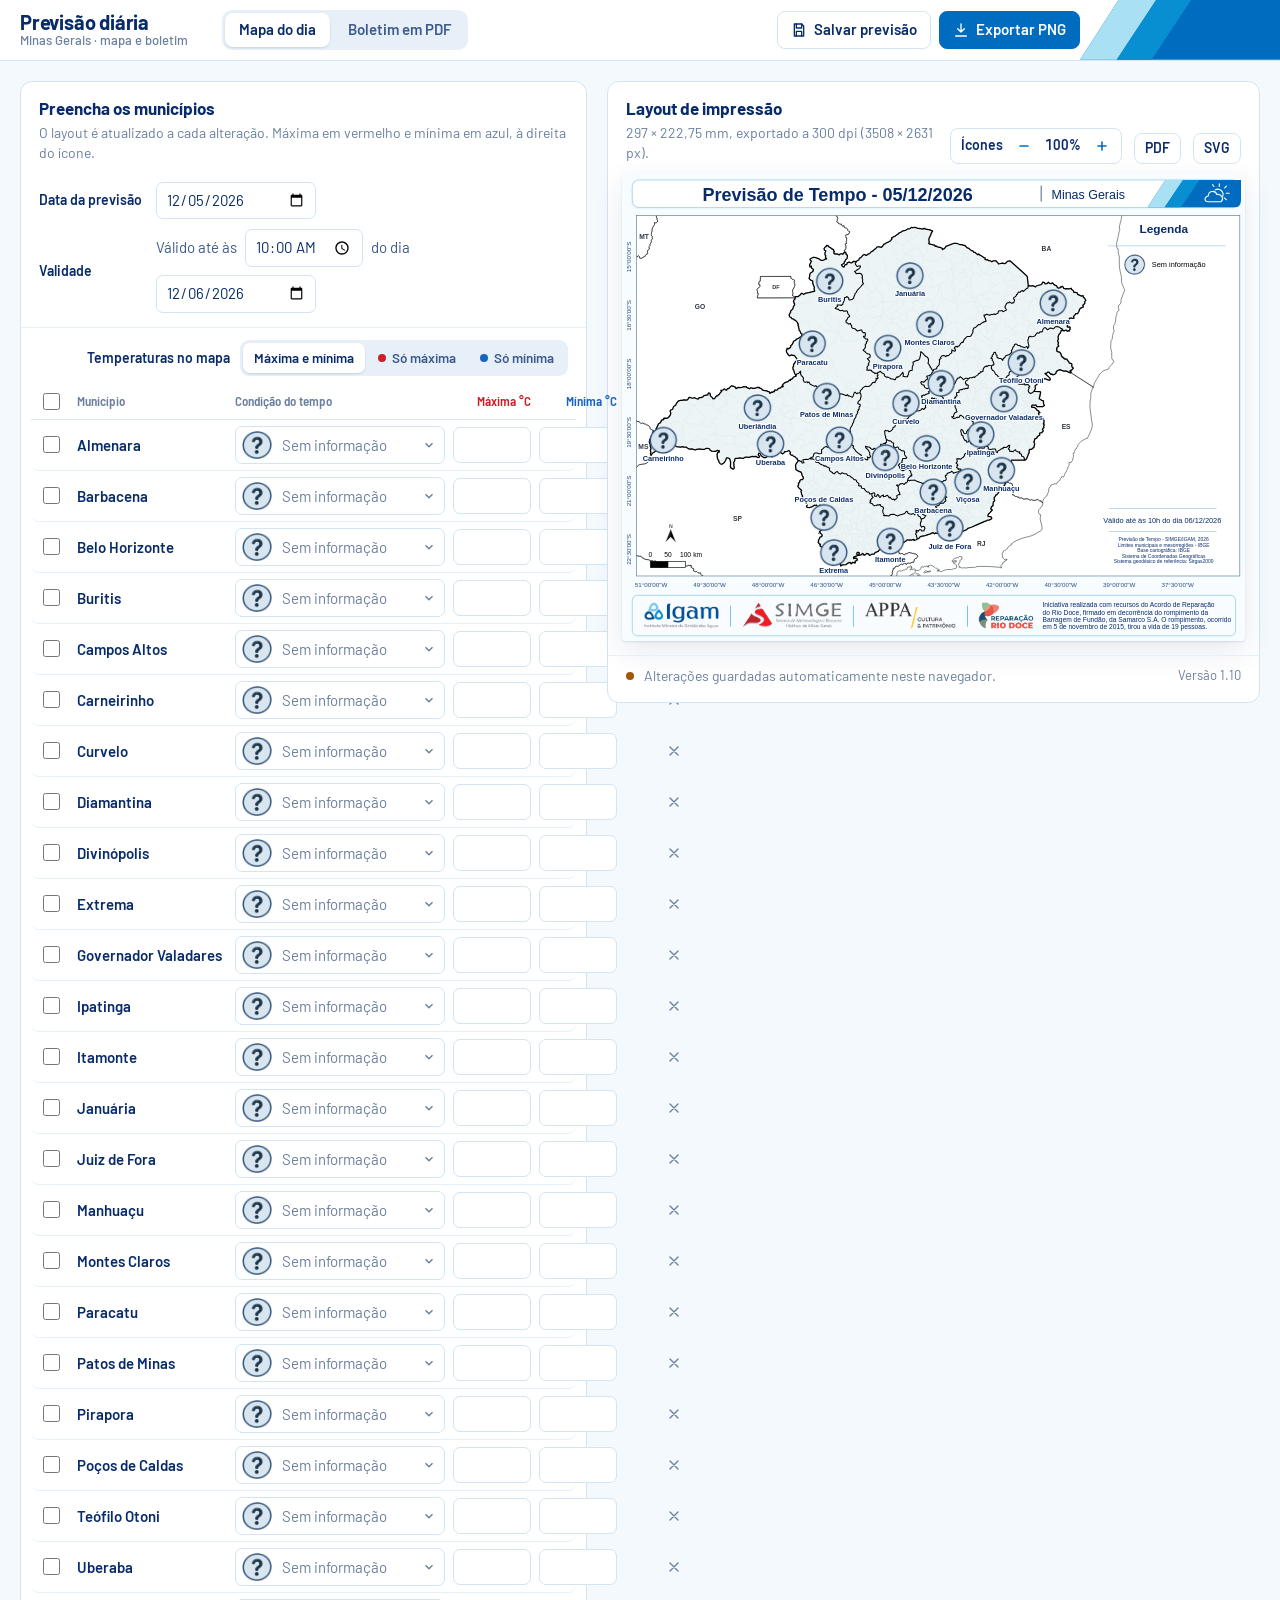
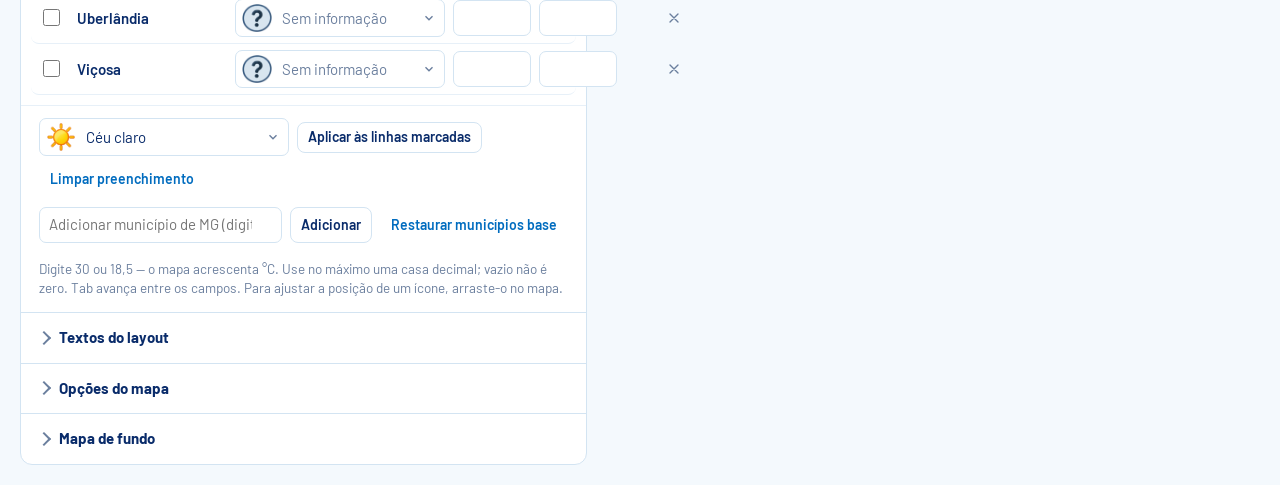
==== commit 3056a1f7: "Créditos dos mapas: Sistema de Coordenadas Geográficas / Sistema geodésico de referência: Sirgas2000" ====
--- a/previsao/index.html
+++ b/previsao/index.html
@@ -865,7 +865,7 @@
 const DEFAULT_TEXTS = {
   region: "Minas Gerais",
   footer: "Iniciativa realizada com recursos do Acordo de Reparação\ndo Rio Doce, firmado em decorrência do rompimento da\nBarragem de Fundão, da Samarco S.A. O rompimento, ocorrido\nem 5 de novembro de 2015, tirou a vida de 19 pessoas.",
-  credits: "Previsão de Tempo - SIMGE/IGAM, {ano}\nLimites municipais e mesorregiões - IBGE\nBase cartográfica: IBGE\nProjeção: Latitude/Longitude - Datum SIRGAS 2000"
+  credits: "Previsão de Tempo - SIMGE/IGAM, {ano}\nLimites municipais e mesorregiões - IBGE\nBase cartográfica: IBGE\nSistema de Coordenadas Geográficas\nSistema geodésico de referência: Sirgas2000"
 };
 // textos iniciais do boletim (exemplo enviado pela equipe; tudo editável)
 const BUL_DEFAULT = () => ({
@@ -985,7 +985,9 @@
 let S = store.get(LS.draft, null);
 if (!S || !Array.isArray(S.rows)) S = defaultState();
 S.rows.forEach(r => { r.id = "r"+(++uid); });
+const migraCred = t => typeof t === "string" ? t.replace(/^[ \t]*Proje[çc][ãa]o:\s*Latitude\/Longitude\s*-\s*Datum\s*SIRGAS\s*2000[ \t]*$/gim, "Sistema de Coordenadas Geográficas\nSistema geodésico de referência: Sirgas2000") : t;
 S.texts = {...DEFAULT_TEXTS, ...(S.texts||{})};
+S.texts.credits = migraCred(S.texts.credits);  // créditos salvos antes de 29/10/2026
 S.bul = {...BUL_DEFAULT(), ...(S.bul||{})};
 S.opts = {...defaultState().opts, ...(S.opts||{})};
 if (!S.val) S.val = parseValidity(S.validity) || {time:"10:00", date:addDays(S.date,1), auto:true};
@@ -1297,7 +1299,7 @@
   o.push(`<rect x="232.338" y="170.345" width="51.2776" height="0.256388" fill="rgb(138,187,228)"/>`);
   const year = (S.date || todayISO()).slice(0,4);
   const cred = (S.texts.credits || "").replace(/\{ano\}/g, year).split("\n");
-  o.push(textBlock({lines:cred, x:228.723+59.3284/2, yTop:172.909, h:13.3322, size:fitSize(cred,6.68628*PT,62,400), fill:navy, anchor:"middle"}));
+  o.push(textBlock({lines:cred, x:228.723+59.3284/2, yTop:172.909, h:13.3322, size:Math.min(fitSize(cred,6.68628*PT,62,400),13.3322/(cred.length*LH)), fill:navy, anchor:"middle"}));
 
   /* ---- rodapé ---- */
   [[4.30732,200.393,289.001,20.511,3.28177],[4.51243,200.598,288.59,20.1008,3.07666],[4.71754,200.803,288.18,19.6906,2.87155]]
@@ -1648,7 +1650,7 @@
   if (Array.isArray(o.rows)){
     S.rows = o.rows.filter(r => r && MUN.has(r.name)).map(r => ({...makeRow(r.name), ...r, id:"r"+(++uid), tempo: CAT[r.tempo] ? r.tempo : NONE, tmax: r.tmax==null ? "" : String(r.tmax), tmin: r.tmin==null ? "" : String(r.tmin)}));
   }
-  if (o.texts) S.texts = {...DEFAULT_TEXTS, ...o.texts};
+  if (o.texts) { S.texts = {...DEFAULT_TEXTS, ...o.texts}; S.texts.credits = migraCred(S.texts.credits); }
   if (o.opts) S.opts = {...S.opts, ...o.opts}; applyTempsUI();
   dateEl.value = S.date; fillVal(); fillTexts(); fillOpts();
   renderRows(); drawPreview(); updateNotice();
